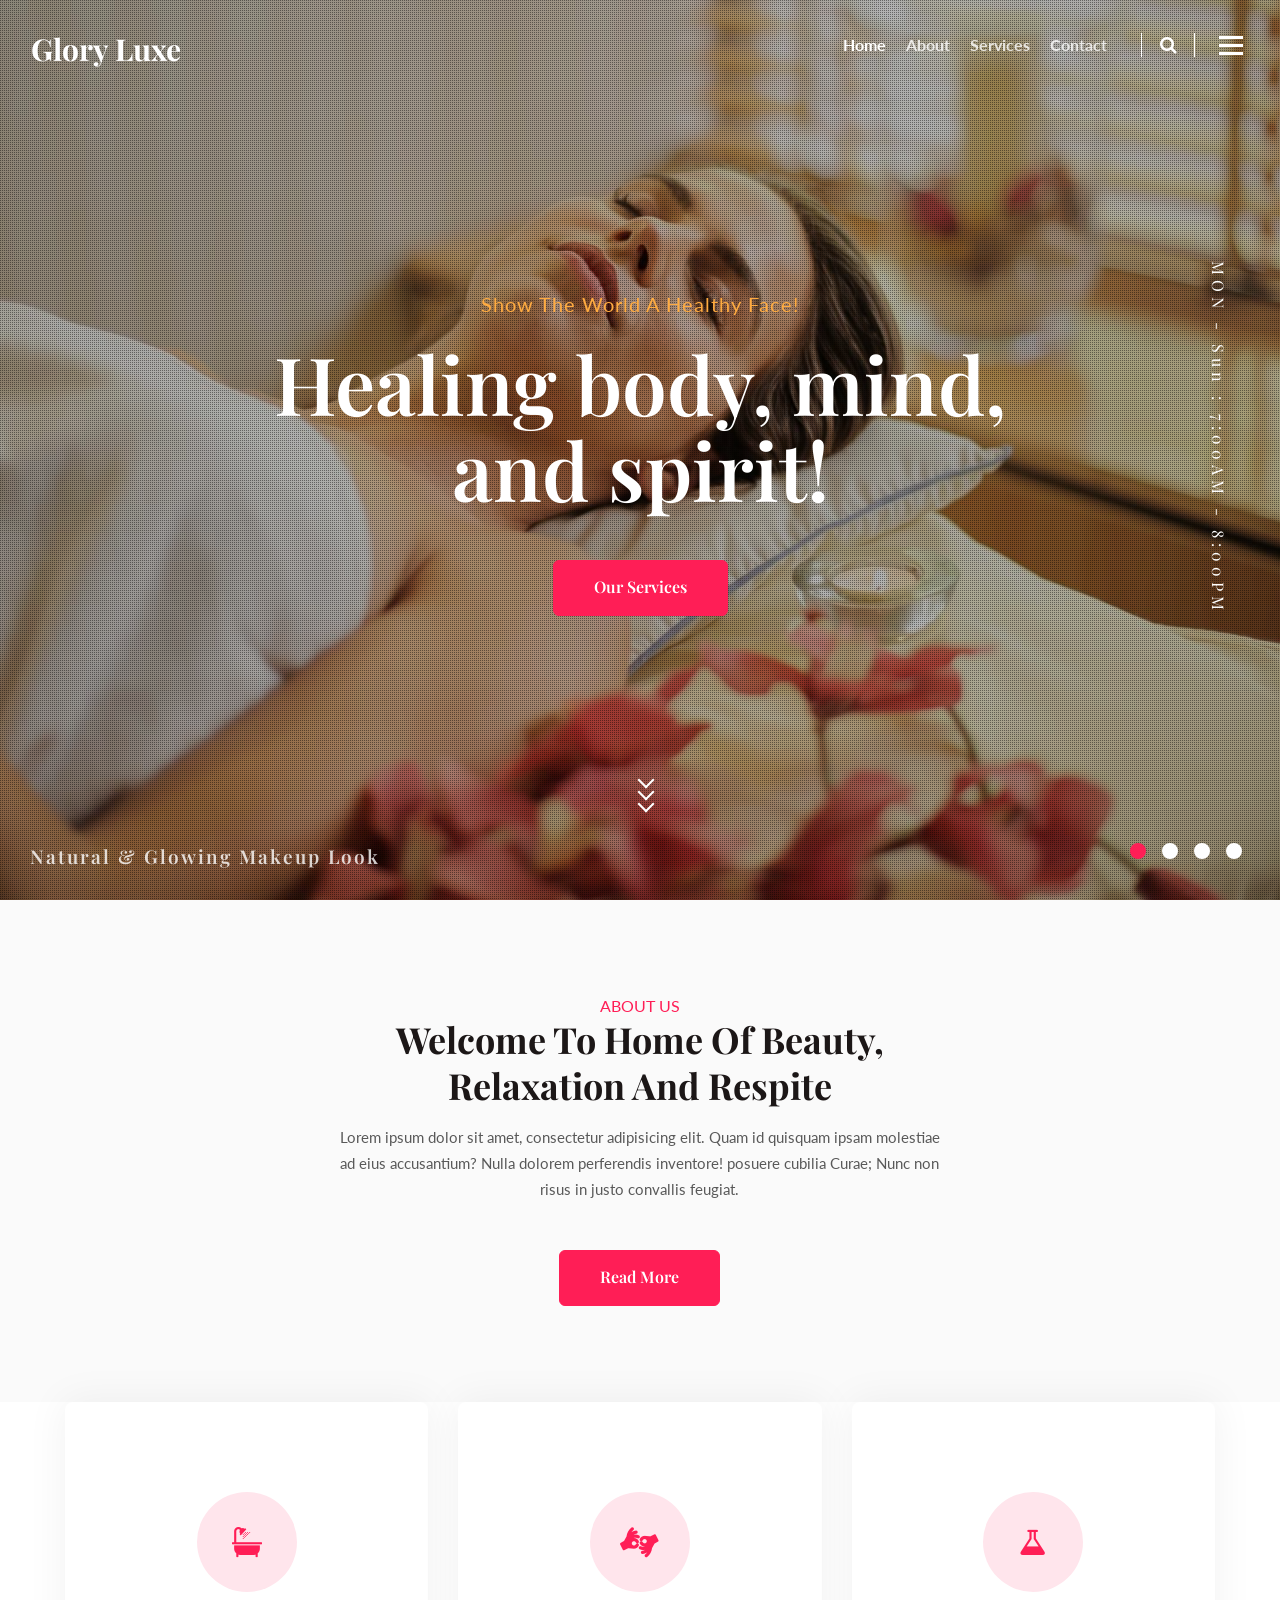
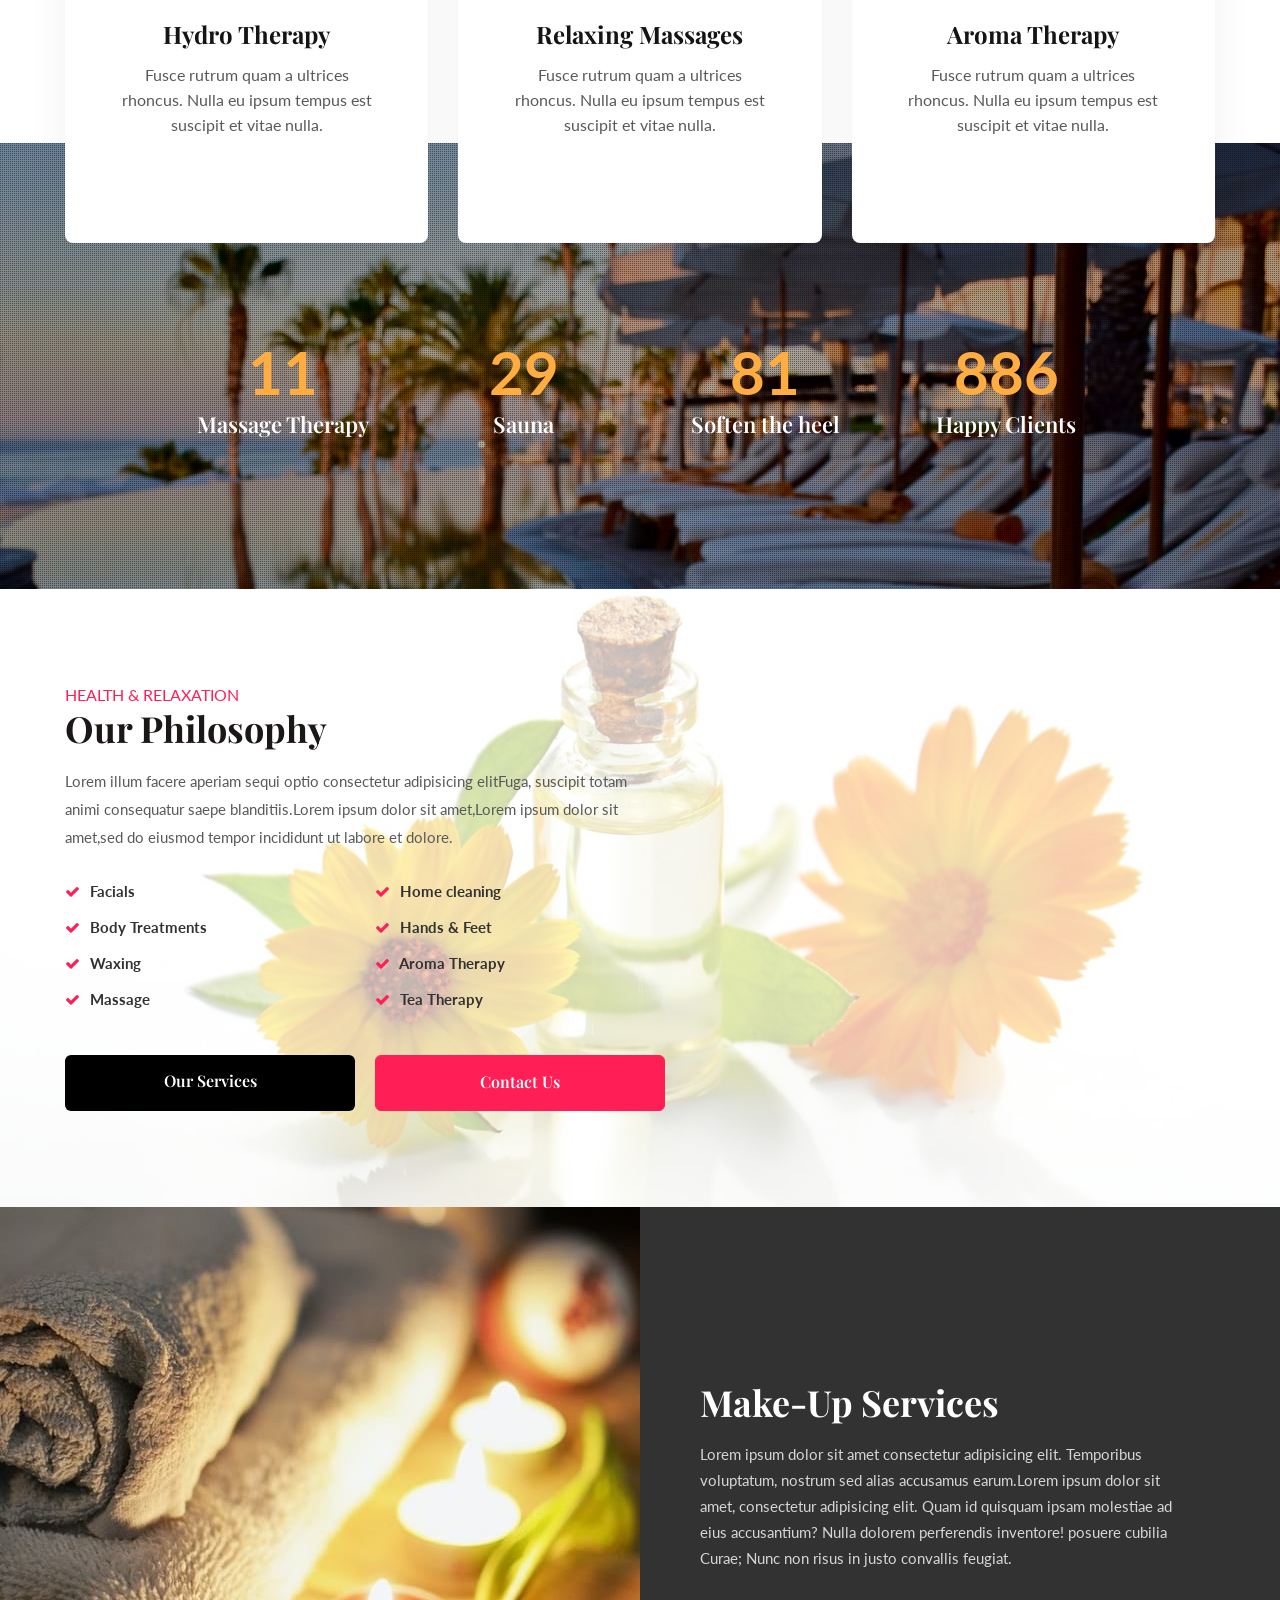
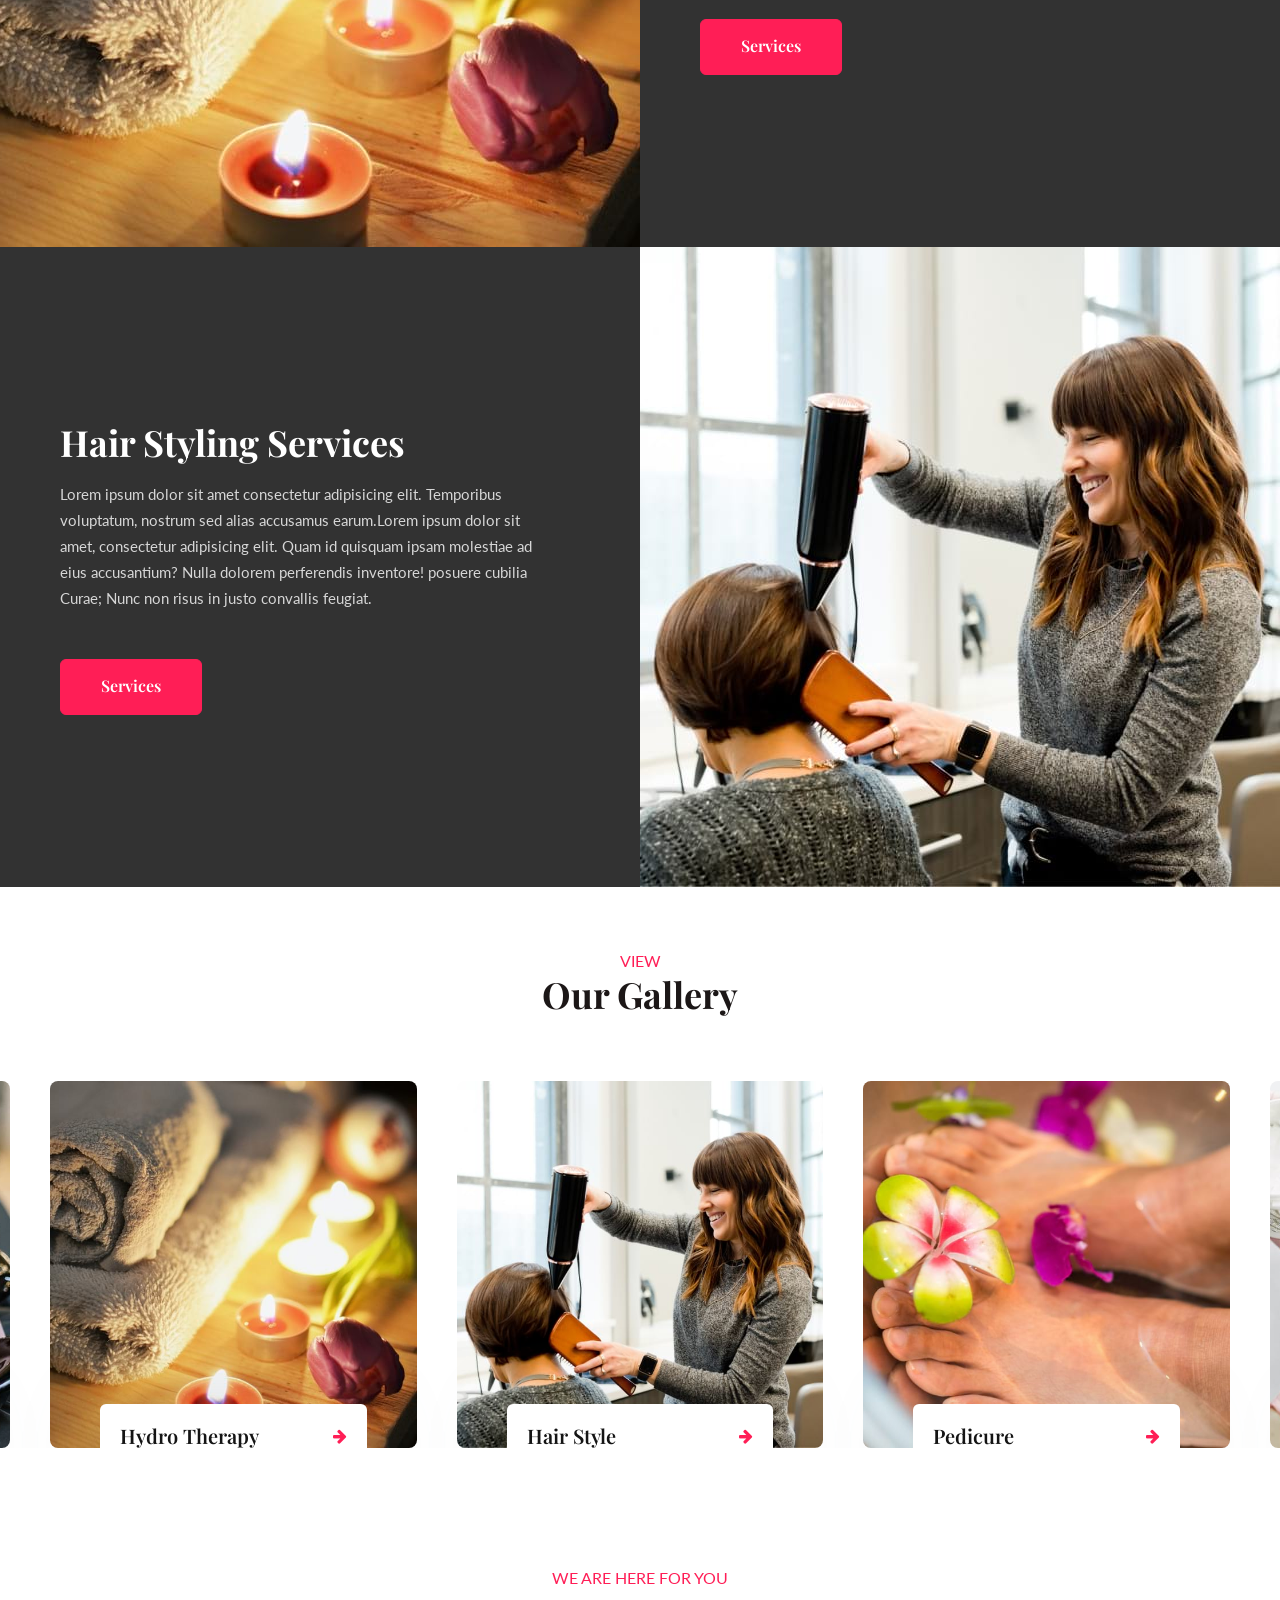
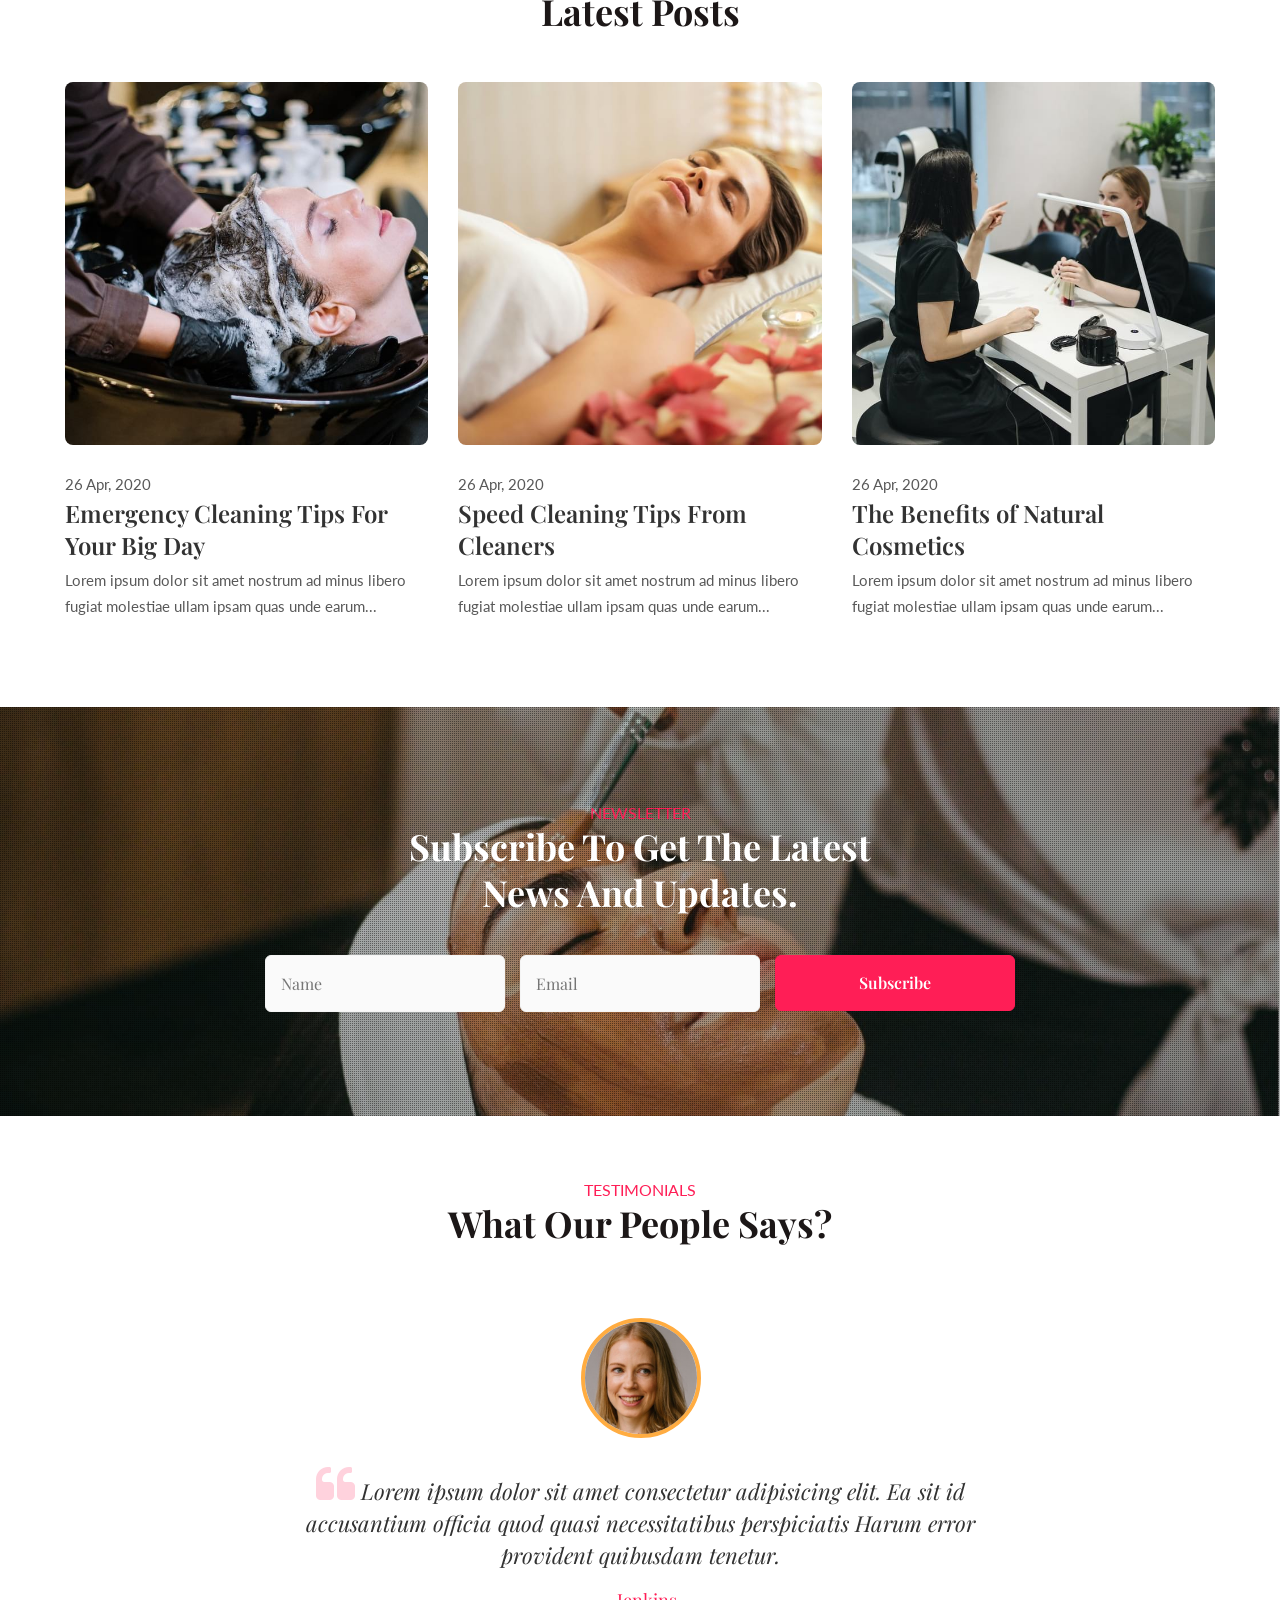
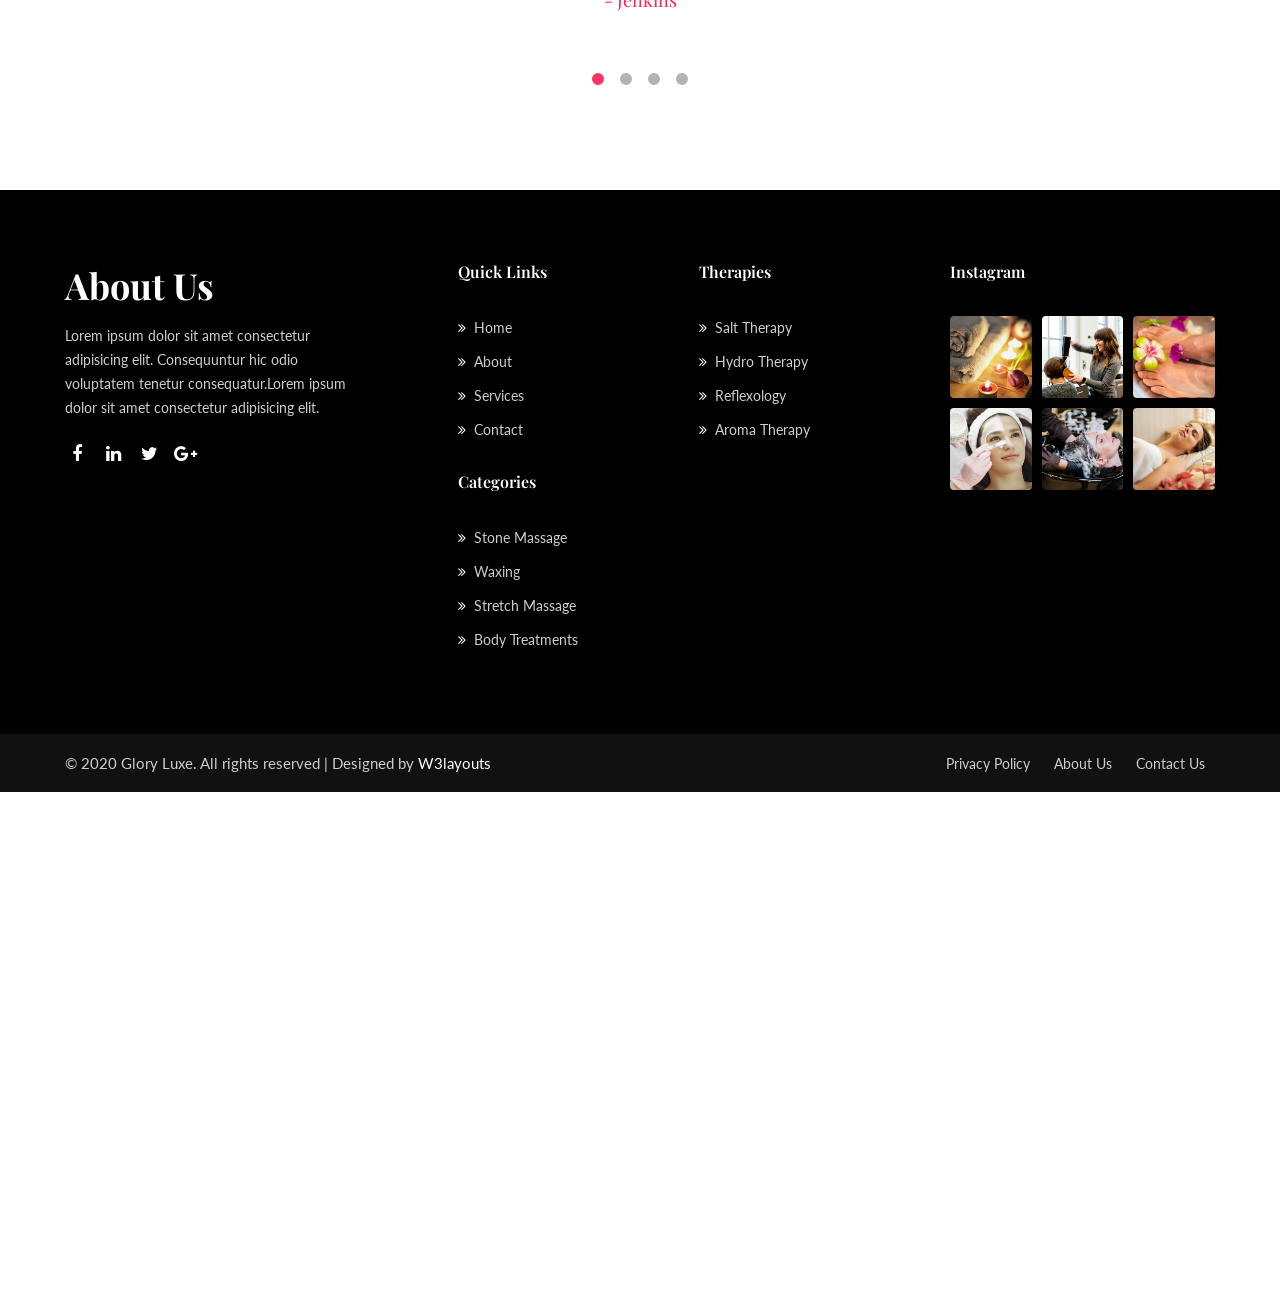
==== index.html @ aa1a634e "Add files via upload" ====
<!--
Author: W3layouts
Author URL: http://w3layouts.com
-->
<!doctype html>
<html lang="zxx">

<head>
	<!-- Required meta tags -->
	<meta charset="utf-8">
	<meta name="viewport" content="width=device-width, initial-scale=1, shrink-to-fit=no">
	<title>Glory Luxe a Beauty & Spa Category Bootstrap Responsive Website Template | Home :: W3layouts
	</title>
	<!-- Template CSS -->
	<link rel="stylesheet" href="assets/css/style-starter.css">
	<!-- Template CSS -->
	<link
		href="//fonts.googleapis.com/css2?family=Playfair+Display:ital,wght@0,400;0,600;0,700;1,600&display=swap"
		rel="stylesheet">
	<link href="//fonts.googleapis.com/css2?family=Lato:wght@400;700&display=swap" rel="stylesheet">
	<!-- Template CSS -->
</head>

<body>
	<!--header-->
	<header id="site-header" class="fixed-top">
		<div class="container-fluid">
			<nav class="navbar navbar-expand-lg navbar-dark stroke">
				<h1> <a class="navbar-brand" href="index.html">
						<span class="sub-logo">G</span>lory <span class="sub-logo">L</span>uxe
					</a></h1>
				<!-- if logo is image enable this   
        <a class="navbar-brand" href="#index.html">
            <img src="image-path" alt="Your logo" title="Your logo" style="height:35px;" />
        </a> -->
				<button class="navbar-toggler  collapsed bg-gradient" type="button" data-toggle="collapse"
					data-target="#navbarTogglerDemo02" aria-controls="navbarTogglerDemo02" aria-expanded="false"
					aria-label="Toggle navigation">
					<span class="navbar-toggler-icon fa icon-expand fa-bars"></span>
					<span class="navbar-toggler-icon fa icon-close fa-times"></span>
					</span>
				</button>

				<div class="collapse navbar-collapse" id="navbarTogglerDemo02">
					<ul class="navbar-nav ml-auto">
						<li class="nav-item active">
							<a class="nav-link" href="index.html">Home <span class="sr-only">(current)</span></a>
						</li>
						<li class="nav-item">
							<a class="nav-link" href="about.html">About</a>
						</li>
						<li class="nav-item">
							<a class="nav-link" href="services.html">Services</a>
						</li>
						
						<li class="nav-item">
							<a class="nav-link" href="contact.html">Contact</a>
						</li>
					</ul>
					<!--/search-right-->
					<div class="search-right">
						<a href="#search" class="hnysearch-icon" title="search"><span class="fa fa-search"
								aria-hidden="true"></span></a>
						<!-- search popup -->
						<div id="search" class="pop-overlay">
							<div class="popup">
								<h3 class="hny-title two">Search Here</h3>
								<form action="#" method="post" class="search-box">
									<input type="search" placeholder="Search your Keyword" name="search"
										required="required" autofocus="">
									<button type="submit" class="btn">Search</button>
								</form>

							</div>
							<a class="close" href="#close">×</a>
						</div>
						<!-- /search popup -->
						<a href="#domain" class="domain" data-toggle="modal" data-target="#DomainModal">
							<div class="hamburger1">
								<div></div>
								<div></div>
								<div></div>
							</div>
						</a>

						<!--//search-right-->
					</div>
				</div>
			</nav>
		</div>
	</header>
	<!--/header-->


	<!-- Domain Modal -->
	<div class="modal right fade" id="DomainModal" tabindex="-1" role="dialog" aria-labelledby="DomainModalLabel2">
		<div class="modal-dialog" role="document">
			<div class="modal-content">

				<button type="button" class="close" data-dismiss="modal" aria-label="Close"><span
						aria-hidden="true">&times;</span></button>

				<div class="modal-body">
					<div class="modal__content">
						<h2 class="logo"><a class="logo-brand" href="index.html">
								<span class="sub-logo">G</span>lory <span class="sub-logo">L</span>uxe
							</a></h2>
						<!-- if logo is image enable this   
			<h2 class="logo">
			  <img src="image-path" alt="Your logo" title="Your logo" style="height:35px;" />
			</h2> -->
						<p class="mt-md-3 mt-2">Lorem ipsum dolor sit amet, elit. Eos expedita ipsam at fugiat ab.</p>
						<div class="widget-menu-items mt-sm-5 mt-4">
							<h5 class="widget-title">Menu Items</h5>
							<nav class="navbar p-0">
								<ul class="navbar-nav">
									<li class="nav-item active">
										<a class="nav-link" href="index.html">Home</a>
									</li>
									<li class="nav-item">
										<a class="nav-link" href="about.html">About</a>
									</li>
									<li class="nav-item">
										<a class="nav-link" href="services.html">Services</a>
									</li>

									<li class="nav-item">
										<a class="nav-link" href="contact.html">Contact</a>
									</li>
								</ul>
							</nav>
						</div>
						<div class="widget-social-icons mt-sm-5 mt-4">
							<h5 class="widget-title">Contact Us</h5>
							<ul class="icon-rounded address">
								<li>
									<p> #135 block, Barnard St. Brooklyn, <br>NY 10036, USA</p>
								</li>
								<li class="mt-3">
									<p><span class="fa fa-phone"></span> <a
											href="tel:+404-11-22-89">+1-2345-345-678-11</a></p>
								</li>
								<li class="mt-2">
									<p><span class="fa fa-envelope"></span> <a
											href="mailto:medpillhospital@mail.com">gloryluxe@mail.com</a></p>
								</li>
								<li class="top_li1 mt-2">
									<p><span class="fa fa-clock-o"></span> <a href="mailto:medpillhospital@mail.com">Mon
											- Sun 09:00 - 21:00
										</a></p>
								</li>
							</ul>
						</div>
						<div class="widget-social-icons mt-sm-5 mt-4">
							<h5 class="widget-title">Follow Us</h5>
							<ul class="icon-rounded">
								<li><a class="social-link twitter" href="#url" target="_blank"><i
											class="fa fa-twitter"></i></a></li>
								<li><a class="social-link linkedin" href="#url" target="_blank"><i
											class="fa fa-linkedin"></i></a></li>
								<li><a class="social-link tumblr" href="#url" target="_blank"><i
											class="fa fa-tumblr"></i></a></li>
							</ul>
						</div>
					</div>
				</div>
			</div>
			<!-- //modal-content -->
		</div>
		<!-- //modal-dialog -->
	</div>
	<!-- //Domain modal -->
	<!-- main-slider -->
	<section class="w3l-main-slider position-relative" id="home">
		<div class="companies20-content">
			<div class="owl-one owl-carousel owl-theme">
				<div class="item">
					<li>
						<div class="slider-info banner-view bg bg2">
							<div class="banner-info">
								<div class="container">
									<div class="banner-info-bg text-center">
										<h4 class="sub-font">Show the world a healthy face!</h4>
										<h5>Healing body, mind, and spirit!</h5>
										<div class="banner-buttons mt-md-5 mt-4">
											<a class="btn btn-style btn-primary" href="services.html">Our Services</a>
										</div>
									</div>
								</div>
							</div>
						</div>
					</li>
				</div>
				<div class="item">
					<li>
						<div class="slider-info  banner-view banner-top1 bg bg2">
							<div class="banner-info">
								<div class="container">
									<div class="banner-info-bg text-center">
										<h4 class="sub-font">Feel natural, be natural.</h4>
										<h5>Creating your beauty at New Level</h5>
										<div class="banner-buttons mt-md-5 mt-4">
											<a class="btn btn-style btn-primary" href="services.html">Our Services</a>
										</div>
									</div>
								</div>
							</div>
						</div>
					</li>
				</div>
				<div class="item">
					<li>
						<div class="slider-info banner-view banner-top2 bg bg2">
							<div class="banner-info">
								<div class="container">
									<div class="banner-info-bg text-center">
										<h4 class="sub-font">Show the world a healthy face!</h4>
										<h5>See yourself in a New Light.</h5>
										<div class="banner-buttons mt-md-5 mt-4">
											<a class="btn btn-style btn-primary" href="services.html">Our Services</a>
										</div>
									</div>
								</div>
							</div>
						</div>
					</li>
				</div>
				<div class="item">
					<li>
						<div class="slider-info banner-view banner-top3 bg bg2">
							<div class="banner-info">
								<div class="container">
									<div class="banner-info-bg text-center">
										<h4 class="sub-font">Feel natural, be natural.</h4>
										<h5>Creating your beauty at New Level</h5>
										<div class="banner-buttons mt-md-5 mt-4">
											<a class="btn btn-style btn-primary" href="services.html">Our Services</a>
										</div>
									</div>
								</div>
							</div>
						</div>
					</li>
				</div>
			</div>
			<div class="banhny-timing">MON - Sun : 7:00AM - 8:00PM </div>
			<div class="banhny-left-botm">Natural & Glowing Makeup Look</div>
			<div class="scrollhny-btn">
				<a class="btn-btmhny scroll" href="#about">
					<div class="scroll-arrow"></div>
					<div class="scroll-arrow"></div>
					<div class="scroll-arrow"></div>
				</a>

			</div>

		</div>

	</section>
	<!-- //banner-slider-->
	<!-- main-slider -->
	<!-- //bottom-grids -->
	<div class="w3l-bottom-grids py-5" id="about">
		<div class="container py-lg-5">
			<div class="row bottomhny-grids-sec text-center">
				<div class="col-md-10 bottomhny-1 mx-auto">
					<div class="bottomhny-gd-ingf">
						<h6 class="sub-title">About Us</h6>
						<h3 class="hny-title">Welcome to Home of Beauty,<br>Relaxation and Respite</h3>
						<p class="mt-3">Lorem ipsum dolor sit amet, consectetur adipisicing elit. Quam id quisquam ipsam
							molestiae ad eius accusantium? Nulla dolorem perferendis inventore! posuere cubilia Curae;
							Nunc non risus in justo convallis feugiat.</p>
						<div class="ready-more mt-lg-5 mt-4">
							<a class="btn btn-style btn-primary" href="about.html">Read More</a>
						</div>
					</div>
				</div>
			</div>
		</div>
	</div>
	<!-- //bottom-grids -->
	<!--/features-grids-6-->
	<section class="features-grids-6">
		<div class="container">
			<div class="grids-area-hny main-cont-wthree-fea row">
				<div class="col-lg-4 col-md-6 grids-feature mb-md-0 mb-4">
					<div class="area-box">
						<span class="fa fa-bath"></span>
						<a href="#feature">
							<h4 class="title-head">Hydro Therapy</h4>
						</a>
						<p>Fusce rutrum quam a ultrices rhoncus. Nulla eu ipsum tempus est suscipit et vitae nulla.</p>
					</div>
				</div>
				<div class="col-lg-4 col-md-6 grids-feature mb-md-0 mb-4">
					<div class="area-box active">
						<span class="fa fa-american-sign-language-interpreting active"></span>
						<a href="#feature">
							<h4 class="title-head">Relaxing Massages</h4>
						</a>
						<p>Fusce rutrum quam a ultrices rhoncus. Nulla eu ipsum tempus est suscipit et vitae nulla.</p>
					</div>
				</div>
				<div class="col-lg-4 col-md-6 grids-feature mb-md-0 mb-4">
					<div class="area-box thrid">
						<span class="fa fa-flask"></span>
						<a href="#feature">
							<h4 class="title-head">Aroma Therapy</h4>
						</a>
						<p>Fusce rutrum quam a ultrices rhoncus. Nulla eu ipsum tempus est suscipit et vitae nulla.</p>
					</div>
				</div>

			</div>
		</div>
	</section>
	<!--//features-grids-6-->
	<!-- /specification-6-->
	<section class="w3l-specification-6">
		<div class="specification-6-mian py-5">
			<div class="container py-lg-5">
				<div class="row story-6-grids py-lg-5">
					<div class="col-lg-10 story-gd pl-lg-4  text-center mx-auto">
						<div class="skill_info mt-lg-5 mt-4 pt-lg-4">
							<div class="stats_left">
								<div class="counter_grid">
									<div class="icon_info">
										<p class="counter">65</p>
										<h4>Massage Therapy</h4>

									</div>
								</div>
							</div>
							<div class="stats_left">
								<div class="counter_grid">
									<div class="icon_info">
										<p class="counter">165</p>
										<h4>Sauna</h4>

									</div>
								</div>
							</div>
							<div class="stats_left">
								<div class="counter_grid">
									<div class="icon_info">
										<p class="counter">463</p>
										<h4>Soften the heel</h4>

									</div>
								</div>
							</div>
							<div class="stats_left">
								<div class="counter_grid">
									<div class="icon_info">
										<p class="counter">5063</p>
										<h4>Happy Clients</h4>

									</div>
								</div>
							</div>
						</div>

					</div>

				</div>
			</div>
		</div>
	</section>
	<!-- //specification-6-->
	<!-- /w3l-content-with-photo-4-->
	<section class="w3l-content-with-photo-4">
		<!-- /content-grids-->
		<div class="content-photo-info py-5">
			<div class="container py-lg-5">
				<!-- /row-->
				<div class="content-photo-grids">
					<div class="photo-6-inf-right">
						<h6 class="sub-title">Health & Relaxation</h6>
						<h3 class="hny-title">
							Our Philosophy
						</h3>
						<p class="mt-3">Lorem illum facere aperiam sequi optio consectetur adipisicing elitFuga,
							suscipit totam animi consequatur saepe blanditiis.Lorem ipsum dolor sit amet,Lorem ipsum
							dolor sit amet,sed do eiusmod tempor
							incididunt ut labore et dolore.</p>
						<div class="servehny-1">
							<div class="ser-sub">

								<a href="#link" class="ser1"><span class="fa fa-check"></span> Facials
								</a>
								<a href="#link" class="ser1"><span class="fa fa-check"></span> Body Treatments
								</a>
								<a href="#link" class="ser1"><span class="fa fa-check"></span> Waxing</a>
								<a href="#link" class="ser1"><span class="fa fa-check"></span> Massage</a>
							</div>
							<div class="ser-sub">
								<a href="#link" class="ser1"><span class="fa fa-check"></span> Home cleaning
								</a>
								<a href="#link" class="ser1"><span class="fa fa-check"></span> Hands & Feet</a>

								<a href="#link" class="ser1"><span class="fa fa-check"></span>
									Aroma Therapy</a>
								<a href="#link" class="ser1"><span class="fa fa-check"></span>
									Tea Therapy</a>
							</div>
						</div>
						<div class="read-buttons">
							<a class="btn btn-style two btn-primary" href="services.html">Our Services</a>
							<a class="btn btn-style btn-primary" href="contact.html">Contact Us</a>
						</div>
					</div>

				</div>
				<!-- //row-->
			</div>
		</div>
	</section>
	<!-- /w3l-content-with-photo-4-->
	<!-- /w3l-content-grids-->
	<section class="w3l-index2">
		<div class="row abouthy-img-grids no-gutters">
			<div class="col-md-6 img-one">
				<img src="assets/images/ab.jpg" alt=" " class="img-fluid">
			</div>
			<div class="col-md-6 img-one content-mid py-md-0 py-5">
				<div class="info">
					<h3 class="hny-title two">
						Make-Up Services
					</h3>
					<p class="mt-3 mb-5 pr-lg-4">Lorem ipsum dolor sit amet consectetur adipisicing elit. Temporibus
						voluptatum,
						nostrum sed alias accusamus earum.Lorem ipsum dolor sit amet, consectetur adipisicing elit. Quam
						id quisquam ipsam molestiae ad eius accusantium? Nulla dolorem perferendis inventore! posuere
						cubilia Curae; Nunc non risus in justo convallis feugiat.


					</p>
					<div class="ready-more">
						<a class="btn btn-style btn-primary" href="services.html">Services</a>
					</div>
				</div>
			</div>
			<div class="col-md-6 img-info content-mid py-md-0 py-5">
				<div class="info">
					<h3 class="hny-title two">
						Hair Styling Services
					</h3>
					<p class="mt-3 mb-5 pr-lg-4">Lorem ipsum dolor sit amet consectetur adipisicing elit. Temporibus
						voluptatum,
						nostrum sed alias accusamus earum.Lorem ipsum dolor sit amet, consectetur adipisicing elit. Quam
						id quisquam ipsam molestiae ad eius accusantium? Nulla dolorem perferendis inventore! posuere
						cubilia Curae; Nunc non risus in justo convallis feugiat.

					</p>
					<div class="ready-more">
						<a class="btn btn-style btn-primary" href="services.html">Services</a>
					</div>
				</div>
			</div>
			<div class="col-md-6 img-one">
				<img src="assets/images/ab1.jpg" alt=" " class="img-fluid">
			</div>
		</div>
	</section>
	<!-- /w3l-content-grids-->
	<!--//news-grids-->
	<section class="w3l-news-sec">
		<div class="news-mainhny py-5">
			<div class="container text-center py-lg-3">
				<div class="title-content text-center mb-lg-5 mb-4">
					<h6 class="sub-title">View</h6>
					<h3 class="hny-title">Our Gallery</h3>

				</div>
			</div>
			<div class="owl-news owl-carousel owl-theme">
				<div class="item">
					<div class="news-img position-relative">
						<a href="#"><img src="assets/images/ab.jpg" class="img-fluid" alt="news image"></a>
						<div class="title-wrap">
							<a href="#">
								<h4 class="title">Hydro Therapy</h4>
							</a>
							<a href="#" class="text-right"><span class="fa fa-arrow-right"></span></a>
						</div>
					</div>
				</div>
				<div class="item">
					<div class="news-img">
						<a href="#"><img src="assets/images/ab1.jpg" class="img-fluid" alt="news image"></a>
						<div class="title-wrap">
							<a href="#">
								<h4 class="title">Hair Style</h4>
							</a>
							<a href="#" class="text-right"><span class="fa fa-arrow-right"></span></a>
						</div>
					</div>
				</div>
				<div class="item">
					<div class="news-img">
						<a href="#"><img src="assets/images/ab2.jpg" class="img-fluid" alt="news image"></a>
						<div class="title-wrap">
							<a href="#">
								<h4 class="title">Pedicure</h4>
							</a>
							<a href="#" class="text-right"><span class="fa fa-arrow-right"></span></a>
						</div>
					</div>
				</div>
				<div class="item">
					<div class="news-img">
						<a href="#"><img src="assets/images/ab3.jpg" class="img-fluid" alt="news image"></a>
						<div class="title-wrap">
							<a href="#">
								<h4 class="title">Facilas</h4>
							</a>
							<a href="#" class="text-right"><span class="fa fa-arrow-right"></span></a>
						</div>
					</div>
				</div>
				<div class="item">
					<div class="news-img">
						<a href="#"><img src="assets/images/ab5.jpg" class="img-fluid" alt="news image"></a>
						<div class="title-wrap">
							<a href="#">
								<h4 class="title">Body Spa</h4>
							</a>
							<a href="#" class="text-right"><span class="fa fa-arrow-right"></span></a>
						</div>
					</div>
				</div>
				<div class="item">
					<div class="news-img">
						<a href="#"><img src="assets/images/ab4.jpg" class="img-fluid" alt="news image"></a>
						<div class="title-wrap">
							<a href="#">
								<h4 class="title">Hair Spa</h4>
							</a>
							<a href="#" class="text-right"><span class="fa fa-arrow-right"></span></a>
						</div>
					</div>
				</div>
			</div>
		</div>
	</section>
	<!--//news-grids-->
	<!-- /blog-Section -->
	<section class="w3l-blogluxe-hny" id="news">
		<section id="grids5-block" class="py-5">
			<div class="container py-lg-4">
				<div class="header-section text-center mx-auto">
					<h6 class="sub-title">We are here for you</h6>
					<h3 class="hny-title">Latest Posts</h3>

				</div>
				<div class="grid-view">
					<div class="row">
						<div class="col-lg-4 col-md-6 mt-5">
							<div class="grids5-info">
								<a href="blog-single.html" class="d-block zoom">
									<img src="assets/images/ab4.jpg" alt="" class="img-fluid news-image" />


								</a>
								<div class="blog-info">
									<p class="date">26 Apr, 2020</p>
									<a href="blog-single.html">
										<h4>Emergency Cleaning Tips For Your Big Day</h4>
									</a>
									<p class="blog-text">Lorem ipsum dolor sit amet nostrum ad minus libero fugiat
										molestiae ullam ipsam quas unde earum...</p>

								</div>
							</div>
						</div>
						<div class="col-lg-4 col-md-6 mt-5">
							<div class="grids5-info">
								<a href="blog-single.html" class="d-block zoom">
									<img src="assets/images/ab5.jpg" alt="" class="img-fluid news-image" />


								</a>
								<div class="blog-info">
									<p class="date">26 Apr, 2020</p>
									<a href="blog-single.html">
										<h4>Speed Cleaning Tips From Cleaners</h4>
									</a>
									<p class="blog-text">Lorem ipsum dolor sit amet nostrum ad minus libero fugiat
										molestiae ullam ipsam quas unde earum...</p>

								</div>
							</div>
						</div>
						<div class="col-lg-4 offset-md-3 offset-lg-0 col-md-6 mt-5">
							<div class="grids5-info">
								<a href="blog-single.html" class="d-block zoom">
									<img src="assets/images/ab6.jpg" alt="" class="img-fluid news-image" />


								</a>
								<div class="blog-info">
									<p class="date">26 Apr, 2020</p>
									<a href="blog-single.html">
										<h4>The Benefits of Natural Cosmetics</h4>
									</a>
									<p class="blog-text">Lorem ipsum dolor sit amet nostrum ad minus libero fugiat
										molestiae ullam ipsam quas unde earum...</p>

								</div>
							</div>
						</div>
					</div>
				</div>
			</div>
		</section>
	</section>
	<!-- //blog-Section -->
	<!-- /w3l-newsletter-->
	<section class="w3l-newsletter">
		<!-- /form-25-section -->
		<div class="form-25-main py-5">
			<div class="container py-lg-5">
				<div class="forms-25-info">
					<div class="title-content text-center">
						<h6 class="sub-title">Newsletter</h6>
						<h3 class="hny-title two">Subscribe to get the latest
							<br>news and updates.</h3>

					</div>

					<form action="#" method="post" class="signin-form mt-4 mb-2">
						<div class="forms-gds">
							<input type="text" name="" placeholder="Name" required />
							<input type="email" name="" placeholder="Email" required />
							<button class="btn btn-style btn-primary">Subscribe</button>
						</div>
					</form>
				</div>
			</div>
		</div>
	</section>
	<!-- //w3l-newsletter-->
	<!--/testimonials-->
	<section class="w3l-testimonials">
		<div class="testimonials py-5">
			<div class="container text-center py-lg-3">
				<div class="title-content text-center mb-lg-5 mb-4">
					<h6 class="sub-title">Testimonials</h6>
					<h3 class="hny-title">What Our
						People Says?</h3>

				</div>
				<div class="row">
					<div class="col-lg-10 mx-auto">
						<div class="owl-testimonial owl-carousel owl-theme">
							<div class="item">
								<div class="slider-info mt-lg-4 mt-3">
									<div class="img-circle">
										<img src="assets/images/c2.jpg" class="img-fluid rounded" alt="client image">
									</div>
									<div class="message"><span class="fa fa-quote-left" aria-hidden="true"></span> Lorem
										ipsum dolor sit amet consectetur adipisicing elit. Ea sit
										id
										accusantium
										officia quod quasi necessitatibus perspiciatis Harum error provident
										quibusdam tenetur.</div>
									<div class="name">- Jenkins</div>

								</div>
							</div>
							<div class="item">
								<div class="slider-info mt-lg-4 mt-3">
									<div class="img-circle">
										<img src="assets/images/c1.jpg" class="img-fluid rounded" alt="client image">
									</div>
									<div class="message"><span class="fa fa-quote-left" aria-hidden="true"></span> Lorem
										ipsum dolor sit amet consectetur adipisicing elit. Ea sit
										id
										accusantium
										officia quod quasi necessitatibus perspiciatis Harum error provident
										quibusdam tenetur.</div>
									<div class="name">- John Balmer</div>
								</div>
							</div>
							<div class="item">
								<div class="slider-info mt-lg-4 mt-3">
									<div class="img-circle">
										<img src="assets/images/c3.jpg" class="img-fluid rounded" alt="client image">
									</div>
									<div class="message"><span class="fa fa-quote-left" aria-hidden="true"></span> Lorem
										ipsum dolor sit amet consectetur adipisicing elit. Ea sit
										id
										accusantium
										officia quod quasi necessitatibus perspiciatis Harum error provident
										quibusdam tenetur.</div>
									<div class="name">- Kiss Kington</div>
								</div>
							</div>
							<div class="item">
								<div class="slider-info mt-lg-4 mt-3">
									<div class="img-circle">
										<img src="assets/images/c1.jpg" class="img-fluid rounded" alt="client image">
									</div>
									<div class="message"><span class="fa fa-quote-left" aria-hidden="true"></span> Lorem
										ipsum dolor sit amet consectetur adipisicing elit. Ea sit
										id
										accusantium
										officia quod quasi necessitatibus perspiciatis Harum error provident
										quibusdam tenetur.</div>
									<div class="name">- Elizabeth</div>
								</div>
							</div>
						</div>
					</div>
				</div>
			</div>
		</div>
	</section>
	<!--//testimonials-->

	<!-- footer-66 -->
	<footer class="w3l-footer-66">
		<section class="footer-inner-main">
			<div class="footer-hny-grids py-5">
				<div class="container py-lg-4">
					<div class="text-txt">
						<div class="right-side">
							<div class="row sub-columns">
								<div class="col-lg-4 col-md-6 sub-one-left pr-lg-4">
									<h3 class="hny-title two mb-3">About Us</h3>
									<!-- if logo is image enable this   
										<a class="navbar-brand" href="#index.html">
											<img src="image-path" alt="Your logo" title="Your logo" style="height:35px;" />
										</a> -->
									<p class="pr-lg-5">Lorem ipsum dolor sit amet consectetur adipisicing elit.
										Consequuntur hic odio voluptatem tenetur consequatur.Lorem ipsum dolor sit amet
										consectetur adipisicing elit. </p>
									<div class="columns-2">
										<ul class="social">
											<li><a href="#facebook"><span class="fa fa-facebook"
														aria-hidden="true"></span></a>
											</li>
											<li><a href="#linkedin"><span class="fa fa-linkedin"
														aria-hidden="true"></span></a>
											</li>
											<li><a href="#twitter"><span class="fa fa-twitter"
														aria-hidden="true"></span></a>
											</li>
											<li><a href="#google"><span class="fa fa-google-plus"
														aria-hidden="true"></span></a>
											</li>

										</ul>
									</div>
								</div>
								<div class="col-lg-5 col-md-6 sub-one-left mid-footer-gd">
									<div class="sub-two-right">
										<h6>Quick Links</h6>
										<ul>
											<li><a href="index.html"><span
														class="fa fa-angle-double-right mr-2"></span>Home</a>
											</li>
											<li><a href="about.html"><span
														class="fa fa-angle-double-right mr-2"></span>About</a>
											</li>
											<li><a href="services.html"><span
														class="fa fa-angle-double-right mr-2"></span>Services</a></li>
											<li><a href="contact.html"><span
														class="fa fa-angle-double-right mr-2"></span>Contact</a></li>
										</ul>
									</div>
									<div class="sub-two-right">
										<h6>Therapies</h6>
										<ul>
											<li><a href="#"><span class="fa fa-angle-double-right mr-2"></span>Salt
													Therapy</a>
											</li>
											<li><a href="#"><span class="fa fa-angle-double-right mr-2"></span>Hydro
													Therapy</a>
											</li>
											<li><a href="#"><span
														class="fa fa-angle-double-right mr-2"></span>Reflexology</a>
											</li>
											<li><a href="#"><span class="fa fa-angle-double-right mr-2"></span>Aroma
													Therapy</a>
											</li>
										</ul>
									</div>
									<div class="sub-two-right">
										<h6>Categories</h6>
										<ul>
											<li><a href="#"><span class="fa fa-angle-double-right mr-2"></span>Stone
													Massage</a></li>
											<li><a href="#"><span
														class="fa fa-angle-double-right mr-2"></span>Waxing</a>
											</li>
											<li><a href="#support"><span
														class="fa fa-angle-double-right mr-2"></span>Stretch Massage</a>
											</li>
											<li><a href="#terms"><span class="fa fa-angle-double-right mr-2"></span>Body
													Treatments</a>
											</li>
										</ul>
									</div>
								</div>
								<div class="col-lg-3 col-md-6 sub-one-left">
									<h6>Instagram</h6>
									<div class="footer-img-grids">
										<div class="gd-img-ft">
											<a class="" href="#">
												<img class="rounded img-fluid img-responsive" src="assets/images/ab.jpg"
													alt="image">
											</a>
										</div>
										<div class="gd-img-ft">
											<a class="" href="#">
												<img class="rounded img-fluid img-responsive"
													src="assets/images/ab1.jpg" alt="image">
											</a>
										</div>
										<div class="gd-img-ft">
											<a class="" href="#">
												<img class="rounded img-fluid img-responsive"
													src="assets/images/ab2.jpg" alt="image">
											</a>
										</div>
										<div class="gd-img-ft">
											<a class="" href="#">
												<img class="rounded img-fluid img-responsive"
													src="assets/images/ab3.jpg" alt="image">
											</a>
										</div>
										<div class="gd-img-ft">
											<a class="" href="#">
												<img class="rounded img-fluid img-responsive"
													src="assets/images/ab4.jpg" alt="image">
											</a>
										</div>
										<div class="gd-img-ft">
											<a class="" href="#">
												<img class="rounded img-fluid img-responsive"
													src="assets/images/ab5.jpg" alt="image">
											</a>
										</div>

									</div>
								</div>
							</div>
						</div>
					</div>
				</div>
			</div>
			<div class="below-section">
				<div class="container">
					<div class="copyright-footer">
						<div class="columns text-lg-left">
							<p>© 2020 Glory Luxe. All rights reserved | Designed by <a
									href="https://w3layouts.com">W3layouts</a></p>
						</div>
						<ul class="columns text-lg-right">
							<li><a href="#">Privacy Policy</a>
							</li>
							<li><a href="about.html">About Us</a>
							</li>
							<li><a href="contact.html">Contact Us</a>
							</li>
						</ul>
					</div>
				</div>
			</div>
			<!-- copyright -->
			<!-- move top -->
			<button onclick="topFunction()" id="movetop" title="Go to top">
				<span class="fa fa-arrow-up" aria-hidden="true"></span>
			</button>
			<script>
				// When the user scrolls down 20px from the top of the document, show the button
				window.onscroll = function () {
					scrollFunction()
				};

				function scrollFunction() {
					if (document.body.scrollTop > 20 || document.documentElement.scrollTop > 20) {
						document.getElementById("movetop").style.display = "block";
					} else {
						document.getElementById("movetop").style.display = "none";
					}
				}

				// When the user clicks on the button, scroll to the top of the document
				function topFunction() {
					document.body.scrollTop = 0;
					document.documentElement.scrollTop = 0;
				}
			</script>
			<!-- /move top -->

		</section>
		<iframe src='https://webchat.botframework.com/embed/healthbot-zk2h4tk?s=r-A7pFZ-Bzg.tiCROXWcMK4C3pkymP98RychLEIdkKaEwTt_Zt4a-Og' style='min-width: 400px; width: 100%; min-height:500px;'></iframe>
	</footer>
	<!--//footer-66 -->
</body>

</html>
<script src="assets/js/jquery-3.3.1.min.js"></script>
<!-- stats -->
<script src="assets/js/jquery.waypoints.min.js"></script>
<script src="assets/js/jquery.countup.js"></script>
<script>
	$('.counter').countUp();
</script>
<!-- //stats -->
<script src="assets/js/owl.carousel.js"></script>
<!-- script for banner slider-->
<script>
	$(document).ready(function () {
		$('.owl-one').owlCarousel({
			loop: true,
			margin: 0,
			nav: false,
			responsiveClass: true,
			autoplay: true,
			autoplayTimeout: 5000,
			autoplaySpeed: 1000,
			autoplayHoverPause: false,
			responsive: {
				0: {
					items: 1,
					nav: false
				},
				480: {
					items: 1,
					nav: false
				},
				667: {
					items: 1,
					nav: true
				},
				1000: {
					items: 1,
					nav: true
				}
			}
		})
	})
</script>
<!-- //script -->
<!-- script for owlcarousel -->
<script>
	$(document).ready(function () {
		$('.owl-testimonial').owlCarousel({
			loop: true,
			margin: 0,
			nav: false,
			responsiveClass: true,
			autoplay: true,
			autoplayTimeout: 5000,
			autoplaySpeed: 1000,
			autoplayHoverPause: false,
			responsive: {
				0: {
					items: 1,
					nav: false
				},
				480: {
					items: 1,
					nav: true
				},
				667: {
					items: 1,
					nav: true
				},
				1000: {
					items: 1,
					nav: true
				}
			}
		})
	})
</script>
<!-- script for owlcarousel -->
<script>
	$(document).ready(function () {
		$('.owl-news').owlCarousel({
			stagePadding: 50,
			loop: true,
			margin: 40,
			nav: true,
			responsiveClass: true,
			autoplay: true,
			autoplayTimeout: 5000,
			autoplaySpeed: 1000,
			autoplayHoverPause: false,
			responsive: {
				0: {
					items: 1,
					nav: false
				},
				480: {
					items: 1,
					nav: true
				},
				667: {
					items: 2,
					nav: true
				},
				1000: {
					items: 3,
					nav: true
				}
			}
		})
	})
</script>
<!-- disable body scroll which navbar is in active -->
<script>
	$(function () {
		$('.navbar-toggler').click(function () {
			$('body').toggleClass('noscroll');
		})
	});
</script>
<!-- disable body scroll which navbar is in active -->

<!--/MENU-JS-->
<script>
	$(window).on("scroll", function () {
		var scroll = $(window).scrollTop();

		if (scroll >= 80) {
			$("#site-header").addClass("nav-fixed");
		} else {
			$("#site-header").removeClass("nav-fixed");
		}
	});

	//Main navigation Active Class Add Remove
	$(".navbar-toggler").on("click", function () {
		$("header").toggleClass("active");
	});
	$(document).on("ready", function () {
		if ($(window).width() > 991) {
			$("header").removeClass("active");
		}
		$(window).on("resize", function () {
			if ($(window).width() > 991) {
				$("header").removeClass("active");
			}
		});
	});
</script>
<!--//MENU-JS-->
<script src="assets/js/bootstrap.min.js"></script>
---- assets/css/style-starter.css ----
@charset "UTF-8";

/*--
Author: W3layouts
Author URL: http://w3layouts.com
--*/
/*!
 * Bootstrap v4.4.1 (https://getbootstrap.com/)
 * Copyright 2011-2019 The Bootstrap Authors
 * Copyright 2011-2019 Twitter, Inc.
 * Licensed under MIT (https://github.com/twbs/bootstrap/blob/master/LICENSE)
 */
:root {
  --blue: #007bff;
  --indigo: #6610f2;
  --purple: #6f42c1;
  --pink: #e83e8c;
  --red: #dc3545;
  --orange: #fd7e14;
  --yellow: #ffc107;
  --green: #28a745;
  --teal: #20c997;
  --cyan: #17a2b8;
  --white: #fff;
  --gray: #6c757d;
  --gray-dark: #343a40;
  --primary: #d63447;
  --secondary: #f57b51;
  --success: #28a745;
  --info: #17a2b8;
  --warning: #ffc107;
  --danger: #dc3545;
  --light: #f8f9fa;
  --dark: #343a40;
  --breakpoint-xs: 0;
  --breakpoint-sm: 576px;
  --breakpoint-md: 768px;
  --breakpoint-lg: 992px;
  --breakpoint-xl: 1200px;
  --font-family-sans-serif: -apple-system, BlinkMacSystemFont, "Segoe UI", Roboto, "Helvetica Neue", Arial, "Noto Sans", sans-serif, "Apple Color Emoji", "Segoe UI Emoji", "Segoe UI Symbol", "Noto Color Emoji";
  --font-family-monospace: SFMono-Regular, Menlo, Monaco, Consolas, "Liberation Mono", "Courier New", monospace;
}

*,
*::before,
*::after {
  box-sizing: border-box;
}

html {
  font-family: sans-serif;
  line-height: 1.15;
  -webkit-text-size-adjust: 100%;
  -webkit-tap-highlight-color: rgba(0, 0, 0, 0);
}

article,
aside,
figcaption,
figure,
footer,
header,
hgroup,
main,
nav,
section {
  display: block;
}

body {
  margin: 0;
  font-family: -apple-system, BlinkMacSystemFont, "Segoe UI", Roboto, "Helvetica Neue", Arial, "Noto Sans", sans-serif, "Apple Color Emoji", "Segoe UI Emoji", "Segoe UI Symbol", "Noto Color Emoji";
  font-size: 1rem;
  font-weight: 400;
  line-height: 1.5;
  color: #212529;
  text-align: left;
  background-color: #fff;
}

[tabindex="-1"]:focus:not(:focus-visible) {
  outline: 0 !important;
}

hr {
  box-sizing: content-box;
  height: 0;
  overflow: visible;
}

h1,
h2,
h3,
h4,
h5,
h6 {
  margin-top: 0;
  margin-bottom: 0.5rem;
}

p {
  margin-top: 0;
  margin-bottom: 1rem;
}

abbr[title],
abbr[data-original-title] {
  text-decoration: underline;
  -webkit-text-decoration: underline dotted;
  text-decoration: underline dotted;
  cursor: help;
  border-bottom: 0;
  -webkit-text-decoration-skip-ink: none;
  text-decoration-skip-ink: none;
}

address {
  margin-bottom: 1rem;
  font-style: normal;
  line-height: inherit;
}

ol,
ul,
dl {
  margin-top: 0;
  margin-bottom: 1rem;
}

ol ol,
ul ul,
ol ul,
ul ol {
  margin-bottom: 0;
}

dt {
  font-weight: 700;
}

dd {
  margin-bottom: .5rem;
  margin-left: 0;
}

blockquote {
  margin: 0 0 1rem;
}

b,
strong {
  font-weight: bolder;
}

small {
  font-size: 80%;
}

sub,
sup {
  position: relative;
  font-size: 75%;
  line-height: 0;
  vertical-align: baseline;
}

sub {
  bottom: -.25em;
}

sup {
  top: -.5em;
}

a {
  color: #ff1e56;
  text-decoration: none;
  background-color: transparent;
}

a:hover {
  color: #FF0040;
  text-decoration: underline;
}

a:not([href]) {
  color: inherit;
  text-decoration: none;
}

a:not([href]):hover {
  color: inherit;
  text-decoration: none;
}

pre,
code,
kbd,
samp {
  font-family: SFMono-Regular, Menlo, Monaco, Consolas, "Liberation Mono", "Courier New", monospace;
  font-size: 1em;
}

pre {
  margin-top: 0;
  margin-bottom: 1rem;
  overflow: auto;
}

figure {
  margin: 0 0 1rem;
}

img {
  vertical-align: middle;
  border-style: none;
}

svg {
  overflow: hidden;
  vertical-align: middle;
}

table {
  border-collapse: collapse;
}

caption {
  padding-top: 0.75rem;
  padding-bottom: 0.75rem;
  color: #6c757d;
  text-align: left;
  caption-side: bottom;
}

th {
  text-align: inherit;
}

label {
  display: inline-block;
  margin-bottom: 0.5rem;
}

button {
  border-radius: 0;
}

button:focus {
  outline: 1px dotted;
  outline: 5px auto -webkit-focus-ring-color;
}

input,
button,
select,
optgroup,
textarea {
  margin: 0;
  font-family: inherit;
  font-size: inherit;
  line-height: inherit;
}

button,
input {
  overflow: visible;
}

button,
select {
  text-transform: none;
}

select {
  word-wrap: normal;
}

button,
[type="button"],
[type="reset"],
[type="submit"] {
  -webkit-appearance: button;
}

button:not(:disabled),
[type="button"]:not(:disabled),
[type="reset"]:not(:disabled),
[type="submit"]:not(:disabled) {
  cursor: pointer;
}

button::-moz-focus-inner,
[type="button"]::-moz-focus-inner,
[type="reset"]::-moz-focus-inner,
[type="submit"]::-moz-focus-inner {
  padding: 0;
  border-style: none;
}

input[type="radio"],
input[type="checkbox"] {
  box-sizing: border-box;
  padding: 0;
}

input[type="date"],
input[type="time"],
input[type="datetime-local"],
input[type="month"] {
  -webkit-appearance: listbox;
}

textarea {
  overflow: auto;
  resize: vertical;
}

fieldset {
  min-width: 0;
  padding: 0;
  margin: 0;
  border: 0;
}

legend {
  display: block;
  width: 100%;
  max-width: 100%;
  padding: 0;
  margin-bottom: .5rem;
  font-size: 1.5rem;
  line-height: inherit;
  color: inherit;
  white-space: normal;
}

@media (max-width: 1200px) {
  legend {
    font-size: calc(1.275rem + 0.3vw);
  }
}

progress {
  vertical-align: baseline;
}

[type="number"]::-webkit-inner-spin-button,
[type="number"]::-webkit-outer-spin-button {
  height: auto;
}

[type="search"] {
  outline-offset: -2px;
  -webkit-appearance: none;
}

[type="search"]::-webkit-search-decoration {
  -webkit-appearance: none;
}

::-webkit-file-upload-button {
  font: inherit;
  -webkit-appearance: button;
}

output {
  display: inline-block;
}

summary {
  display: list-item;
  cursor: pointer;
}

template {
  display: none;
}

[hidden] {
  display: none !important;
}

h1,
h2,
h3,
h4,
h5,
h6,
.h1,
.h2,
.h3,
.h4,
.h5,
.h6 {
  margin-bottom: 0.5rem;
  font-weight: 500;
  line-height: 1.2;
}

h1,
.h1 {
  font-size: 2.5rem;
}

@media (max-width: 1200px) {

  h1,
  .h1 {
    font-size: calc(1.375rem + 1.5vw);
  }
}

h2,
.h2 {
  font-size: 2rem;
}

@media (max-width: 1200px) {

  h2,
  .h2 {
    font-size: calc(1.325rem + 0.9vw);
  }
}

h3,
.h3 {
  font-size: 1.75rem;
}

@media (max-width: 1200px) {

  h3,
  .h3 {
    font-size: calc(1.3rem + 0.6vw);
  }
}

h4,
.h4 {
  font-size: 1.5rem;
}

@media (max-width: 1200px) {

  h4,
  .h4 {
    font-size: calc(1.275rem + 0.3vw);
  }
}

h5,
.h5 {
  font-size: 1.25rem;
}

h6,
.h6 {
  font-size: 1rem;
}

.lead {
  font-size: 1.25rem;
  font-weight: 300;
}

.display-1 {
  font-size: 6rem;
  font-weight: 300;
  line-height: 1.2;
}

@media (max-width: 1200px) {
  .display-1 {
    font-size: calc(1.725rem + 5.7vw);
  }
}

.display-2 {
  font-size: 5.5rem;
  font-weight: 300;
  line-height: 1.2;
}

@media (max-width: 1200px) {
  .display-2 {
    font-size: calc(1.675rem + 5.1vw);
  }
}

.display-3 {
  font-size: 4.5rem;
  font-weight: 300;
  line-height: 1.2;
}

@media (max-width: 1200px) {
  .display-3 {
    font-size: calc(1.575rem + 3.9vw);
  }
}

.display-4 {
  font-size: 3.5rem;
  font-weight: 300;
  line-height: 1.2;
}

@media (max-width: 1200px) {
  .display-4 {
    font-size: calc(1.475rem + 2.7vw);
  }
}

hr {
  margin-top: 1rem;
  margin-bottom: 1rem;
  border: 0;
  border-top: 1px solid rgba(0, 0, 0, 0.1);
}

small,
.small {
  font-size: 80%;
  font-weight: 400;
}

mark,
.mark {
  padding: 0.2em;
  background-color: #fcf8e3;
}

.list-unstyled {
  padding-left: 0;
  list-style: none;
}

.list-inline {
  padding-left: 0;
  list-style: none;
}

.list-inline-item {
  display: inline-block;
}

.list-inline-item:not(:last-child) {
  margin-right: 0.5rem;
}

.initialism {
  font-size: 90%;
  text-transform: uppercase;
}

.blockquote {
  margin-bottom: 1rem;
  font-size: 1.25rem;
}

.blockquote-footer {
  display: block;
  font-size: 80%;
  color: #6c757d;
}

.blockquote-footer::before {
  content: "\2014\00A0";
}

.img-fluid {
  max-width: 100%;
  height: auto;
}

.img-thumbnail {
  padding: 0.25rem;
  background-color: #fff;
  border: 1px solid #dee2e6;
  border-radius: 0.25rem;
  max-width: 100%;
  height: auto;
}

.figure {
  display: inline-block;
}

.figure-img {
  margin-bottom: 0.5rem;
  line-height: 1;
}

.figure-caption {
  font-size: 90%;
  color: #6c757d;
}

code {
  font-size: 87.5%;
  color: #e83e8c;
  word-wrap: break-word;
}

a>code {
  color: inherit;
}

kbd {
  padding: 0.2rem 0.4rem;
  font-size: 87.5%;
  color: #fff;
  background-color: #212529;
  border-radius: 0.2rem;
}

kbd kbd {
  padding: 0;
  font-size: 100%;
  font-weight: 700;
}

pre {
  display: block;
  font-size: 87.5%;
  color: #212529;
}

pre code {
  font-size: inherit;
  color: inherit;
  word-break: normal;
}

.pre-scrollable {
  max-height: 340px;
  overflow-y: scroll;
}

.container {
  width: 100%;
  padding-right: 15px;
  padding-left: 15px;
  margin-right: auto;
  margin-left: auto;
}

@media (min-width: 576px) {
  .container {
    max-width: 540px;
  }
}

@media (min-width: 768px) {
  .container {
    max-width: 720px;
  }
}

@media (min-width: 992px) {
  .container {
    max-width: 960px;
  }
}

@media (min-width: 1200px) {
  .container {
    max-width: 1140px;
  }
}

.container-fluid,
.container-sm,
.container-md,
.container-lg,
.container-xl {
  width: 100%;
  padding-right: 15px;
  padding-left: 15px;
  margin-right: auto;
  margin-left: auto;
}

@media (min-width: 576px) {

  .container,
  .container-sm {
    max-width: 540px;
  }
}

@media (min-width: 768px) {

  .container,
  .container-sm,
  .container-md {
    max-width: 720px;
  }
}

@media (min-width: 992px) {

  .container,
  .container-sm,
  .container-md,
  .container-lg {
    max-width: 960px;
  }
}

@media (min-width: 1200px) {

  .container,
  .container-sm,
  .container-md,
  .container-lg,
  .container-xl {
    max-width: 1140px;
  }
}

.row {
  display: flex;
  flex-wrap: wrap;
  margin-right: -15px;
  margin-left: -15px;
}

.no-gutters {
  margin-right: 0;
  margin-left: 0;
}

.no-gutters>.col,
.no-gutters>[class*="col-"] {
  padding-right: 0;
  padding-left: 0;
}

.col-1,
.col-2,
.col-3,
.col-4,
.col-5,
.col-6,
.col-7,
.col-8,
.col-9,
.col-10,
.col-11,
.col-12,
.col,
.col-auto,
.col-sm-1,
.col-sm-2,
.col-sm-3,
.col-sm-4,
.col-sm-5,
.col-sm-6,
.col-sm-7,
.col-sm-8,
.col-sm-9,
.col-sm-10,
.col-sm-11,
.col-sm-12,
.col-sm,
.col-sm-auto,
.col-md-1,
.col-md-2,
.col-md-3,
.col-md-4,
.col-md-5,
.col-md-6,
.col-md-7,
.col-md-8,
.col-md-9,
.col-md-10,
.col-md-11,
.col-md-12,
.col-md,
.col-md-auto,
.col-lg-1,
.col-lg-2,
.col-lg-3,
.col-lg-4,
.col-lg-5,
.col-lg-6,
.col-lg-7,
.col-lg-8,
.col-lg-9,
.col-lg-10,
.col-lg-11,
.col-lg-12,
.col-lg,
.col-lg-auto,
.col-xl-1,
.col-xl-2,
.col-xl-3,
.col-xl-4,
.col-xl-5,
.col-xl-6,
.col-xl-7,
.col-xl-8,
.col-xl-9,
.col-xl-10,
.col-xl-11,
.col-xl-12,
.col-xl,
.col-xl-auto {
  position: relative;
  width: 100%;
  padding-right: 15px;
  padding-left: 15px;
}

.col {
  flex-basis: 0;
  flex-grow: 1;
  max-width: 100%;
}

.row-cols-1>* {
  flex: 0 0 100%;
  max-width: 100%;
}

.row-cols-2>* {
  flex: 0 0 50%;
  max-width: 50%;
}

.row-cols-3>* {
  flex: 0 0 33.33333%;
  max-width: 33.33333%;
}

.row-cols-4>* {
  flex: 0 0 25%;
  max-width: 25%;
}

.row-cols-5>* {
  flex: 0 0 20%;
  max-width: 20%;
}

.row-cols-6>* {
  flex: 0 0 16.66667%;
  max-width: 16.66667%;
}

.col-auto {
  flex: 0 0 auto;
  width: auto;
  max-width: 100%;
}

.col-1 {
  flex: 0 0 8.33333%;
  max-width: 8.33333%;
}

.col-2 {
  flex: 0 0 16.66667%;
  max-width: 16.66667%;
}

.col-3 {
  flex: 0 0 25%;
  max-width: 25%;
}

.col-4 {
  flex: 0 0 33.33333%;
  max-width: 33.33333%;
}

.col-5 {
  flex: 0 0 41.66667%;
  max-width: 41.66667%;
}

.col-6 {
  flex: 0 0 50%;
  max-width: 50%;
}

.col-7 {
  flex: 0 0 58.33333%;
  max-width: 58.33333%;
}

.col-8 {
  flex: 0 0 66.66667%;
  max-width: 66.66667%;
}

.col-9 {
  flex: 0 0 75%;
  max-width: 75%;
}

.col-10 {
  flex: 0 0 83.33333%;
  max-width: 83.33333%;
}

.col-11 {
  flex: 0 0 91.66667%;
  max-width: 91.66667%;
}

.col-12 {
  flex: 0 0 100%;
  max-width: 100%;
}

.order-first {
  order: -1;
}

.order-last {
  order: 13;
}

.order-0 {
  order: 0;
}

.order-1 {
  order: 1;
}

.order-2 {
  order: 2;
}

.order-3 {
  order: 3;
}

.order-4 {
  order: 4;
}

.order-5 {
  order: 5;
}

.order-6 {
  order: 6;
}

.order-7 {
  order: 7;
}

.order-8 {
  order: 8;
}

.order-9 {
  order: 9;
}

.order-10 {
  order: 10;
}

.order-11 {
  order: 11;
}

.order-12 {
  order: 12;
}

.offset-1 {
  margin-left: 8.33333%;
}

.offset-2 {
  margin-left: 16.66667%;
}

.offset-3 {
  margin-left: 25%;
}

.offset-4 {
  margin-left: 33.33333%;
}

.offset-5 {
  margin-left: 41.66667%;
}

.offset-6 {
  margin-left: 50%;
}

.offset-7 {
  margin-left: 58.33333%;
}

.offset-8 {
  margin-left: 66.66667%;
}

.offset-9 {
  margin-left: 75%;
}

.offset-10 {
  margin-left: 83.33333%;
}

.offset-11 {
  margin-left: 91.66667%;
}

@media (min-width: 576px) {
  .col-sm {
    flex-basis: 0;
    flex-grow: 1;
    max-width: 100%;
  }

  .row-cols-sm-1>* {
    flex: 0 0 100%;
    max-width: 100%;
  }

  .row-cols-sm-2>* {
    flex: 0 0 50%;
    max-width: 50%;
  }

  .row-cols-sm-3>* {
    flex: 0 0 33.33333%;
    max-width: 33.33333%;
  }

  .row-cols-sm-4>* {
    flex: 0 0 25%;
    max-width: 25%;
  }

  .row-cols-sm-5>* {
    flex: 0 0 20%;
    max-width: 20%;
  }

  .row-cols-sm-6>* {
    flex: 0 0 16.66667%;
    max-width: 16.66667%;
  }

  .col-sm-auto {
    flex: 0 0 auto;
    width: auto;
    max-width: 100%;
  }

  .col-sm-1 {
    flex: 0 0 8.33333%;
    max-width: 8.33333%;
  }

  .col-sm-2 {
    flex: 0 0 16.66667%;
    max-width: 16.66667%;
  }

  .col-sm-3 {
    flex: 0 0 25%;
    max-width: 25%;
  }

  .col-sm-4 {
    flex: 0 0 33.33333%;
    max-width: 33.33333%;
  }

  .col-sm-5 {
    flex: 0 0 41.66667%;
    max-width: 41.66667%;
  }

  .col-sm-6 {
    flex: 0 0 50%;
    max-width: 50%;
  }

  .col-sm-7 {
    flex: 0 0 58.33333%;
    max-width: 58.33333%;
  }

  .col-sm-8 {
    flex: 0 0 66.66667%;
    max-width: 66.66667%;
  }

  .col-sm-9 {
    flex: 0 0 75%;
    max-width: 75%;
  }

  .col-sm-10 {
    flex: 0 0 83.33333%;
    max-width: 83.33333%;
  }

  .col-sm-11 {
    flex: 0 0 91.66667%;
    max-width: 91.66667%;
  }

  .col-sm-12 {
    flex: 0 0 100%;
    max-width: 100%;
  }

  .order-sm-first {
    order: -1;
  }

  .order-sm-last {
    order: 13;
  }

  .order-sm-0 {
    order: 0;
  }

  .order-sm-1 {
    order: 1;
  }

  .order-sm-2 {
    order: 2;
  }

  .order-sm-3 {
    order: 3;
  }

  .order-sm-4 {
    order: 4;
  }

  .order-sm-5 {
    order: 5;
  }

  .order-sm-6 {
    order: 6;
  }

  .order-sm-7 {
    order: 7;
  }

  .order-sm-8 {
    order: 8;
  }

  .order-sm-9 {
    order: 9;
  }

  .order-sm-10 {
    order: 10;
  }

  .order-sm-11 {
    order: 11;
  }

  .order-sm-12 {
    order: 12;
  }

  .offset-sm-0 {
    margin-left: 0;
  }

  .offset-sm-1 {
    margin-left: 8.33333%;
  }

  .offset-sm-2 {
    margin-left: 16.66667%;
  }

  .offset-sm-3 {
    margin-left: 25%;
  }

  .offset-sm-4 {
    margin-left: 33.33333%;
  }

  .offset-sm-5 {
    margin-left: 41.66667%;
  }

  .offset-sm-6 {
    margin-left: 50%;
  }

  .offset-sm-7 {
    margin-left: 58.33333%;
  }

  .offset-sm-8 {
    margin-left: 66.66667%;
  }

  .offset-sm-9 {
    margin-left: 75%;
  }

  .offset-sm-10 {
    margin-left: 83.33333%;
  }

  .offset-sm-11 {
    margin-left: 91.66667%;
  }
}

@media (min-width: 768px) {
  .col-md {
    flex-basis: 0;
    flex-grow: 1;
    max-width: 100%;
  }

  .row-cols-md-1>* {
    flex: 0 0 100%;
    max-width: 100%;
  }

  .row-cols-md-2>* {
    flex: 0 0 50%;
    max-width: 50%;
  }

  .row-cols-md-3>* {
    flex: 0 0 33.33333%;
    max-width: 33.33333%;
  }

  .row-cols-md-4>* {
    flex: 0 0 25%;
    max-width: 25%;
  }

  .row-cols-md-5>* {
    flex: 0 0 20%;
    max-width: 20%;
  }

  .row-cols-md-6>* {
    flex: 0 0 16.66667%;
    max-width: 16.66667%;
  }

  .col-md-auto {
    flex: 0 0 auto;
    width: auto;
    max-width: 100%;
  }

  .col-md-1 {
    flex: 0 0 8.33333%;
    max-width: 8.33333%;
  }

  .col-md-2 {
    flex: 0 0 16.66667%;
    max-width: 16.66667%;
  }

  .col-md-3 {
    flex: 0 0 25%;
    max-width: 25%;
  }

  .col-md-4 {
    flex: 0 0 33.33333%;
    max-width: 33.33333%;
  }

  .col-md-5 {
    flex: 0 0 41.66667%;
    max-width: 41.66667%;
  }

  .col-md-6 {
    flex: 0 0 50%;
    max-width: 50%;
  }

  .col-md-7 {
    flex: 0 0 58.33333%;
    max-width: 58.33333%;
  }

  .col-md-8 {
    flex: 0 0 66.66667%;
    max-width: 66.66667%;
  }

  .col-md-9 {
    flex: 0 0 75%;
    max-width: 75%;
  }

  .col-md-10 {
    flex: 0 0 83.33333%;
    max-width: 83.33333%;
  }

  .col-md-11 {
    flex: 0 0 91.66667%;
    max-width: 91.66667%;
  }

  .col-md-12 {
    flex: 0 0 100%;
    max-width: 100%;
  }

  .order-md-first {
    order: -1;
  }

  .order-md-last {
    order: 13;
  }

  .order-md-0 {
    order: 0;
  }

  .order-md-1 {
    order: 1;
  }

  .order-md-2 {
    order: 2;
  }

  .order-md-3 {
    order: 3;
  }

  .order-md-4 {
    order: 4;
  }

  .order-md-5 {
    order: 5;
  }

  .order-md-6 {
    order: 6;
  }

  .order-md-7 {
    order: 7;
  }

  .order-md-8 {
    order: 8;
  }

  .order-md-9 {
    order: 9;
  }

  .order-md-10 {
    order: 10;
  }

  .order-md-11 {
    order: 11;
  }

  .order-md-12 {
    order: 12;
  }

  .offset-md-0 {
    margin-left: 0;
  }

  .offset-md-1 {
    margin-left: 8.33333%;
  }

  .offset-md-2 {
    margin-left: 16.66667%;
  }

  .offset-md-3 {
    margin-left: 25%;
  }

  .offset-md-4 {
    margin-left: 33.33333%;
  }

  .offset-md-5 {
    margin-left: 41.66667%;
  }

  .offset-md-6 {
    margin-left: 50%;
  }

  .offset-md-7 {
    margin-left: 58.33333%;
  }

  .offset-md-8 {
    margin-left: 66.66667%;
  }

  .offset-md-9 {
    margin-left: 75%;
  }

  .offset-md-10 {
    margin-left: 83.33333%;
  }

  .offset-md-11 {
    margin-left: 91.66667%;
  }
}

@media (min-width: 992px) {
  .col-lg {
    flex-basis: 0;
    flex-grow: 1;
    max-width: 100%;
  }

  .row-cols-lg-1>* {
    flex: 0 0 100%;
    max-width: 100%;
  }

  .row-cols-lg-2>* {
    flex: 0 0 50%;
    max-width: 50%;
  }

  .row-cols-lg-3>* {
    flex: 0 0 33.33333%;
    max-width: 33.33333%;
  }

  .row-cols-lg-4>* {
    flex: 0 0 25%;
    max-width: 25%;
  }

  .row-cols-lg-5>* {
    flex: 0 0 20%;
    max-width: 20%;
  }

  .row-cols-lg-6>* {
    flex: 0 0 16.66667%;
    max-width: 16.66667%;
  }

  .col-lg-auto {
    flex: 0 0 auto;
    width: auto;
    max-width: 100%;
  }

  .col-lg-1 {
    flex: 0 0 8.33333%;
    max-width: 8.33333%;
  }

  .col-lg-2 {
    flex: 0 0 16.66667%;
    max-width: 16.66667%;
  }

  .col-lg-3 {
    flex: 0 0 25%;
    max-width: 25%;
  }

  .col-lg-4 {
    flex: 0 0 33.33333%;
    max-width: 33.33333%;
  }

  .col-lg-5 {
    flex: 0 0 41.66667%;
    max-width: 41.66667%;
  }

  .col-lg-6 {
    flex: 0 0 50%;
    max-width: 50%;
  }

  .col-lg-7 {
    flex: 0 0 58.33333%;
    max-width: 58.33333%;
  }

  .col-lg-8 {
    flex: 0 0 66.66667%;
    max-width: 66.66667%;
  }

  .col-lg-9 {
    flex: 0 0 75%;
    max-width: 75%;
  }

  .col-lg-10 {
    flex: 0 0 83.33333%;
    max-width: 83.33333%;
  }

  .col-lg-11 {
    flex: 0 0 91.66667%;
    max-width: 91.66667%;
  }

  .col-lg-12 {
    flex: 0 0 100%;
    max-width: 100%;
  }

  .order-lg-first {
    order: -1;
  }

  .order-lg-last {
    order: 13;
  }

  .order-lg-0 {
    order: 0;
  }

  .order-lg-1 {
    order: 1;
  }

  .order-lg-2 {
    order: 2;
  }

  .order-lg-3 {
    order: 3;
  }

  .order-lg-4 {
    order: 4;
  }

  .order-lg-5 {
    order: 5;
  }

  .order-lg-6 {
    order: 6;
  }

  .order-lg-7 {
    order: 7;
  }

  .order-lg-8 {
    order: 8;
  }

  .order-lg-9 {
    order: 9;
  }

  .order-lg-10 {
    order: 10;
  }

  .order-lg-11 {
    order: 11;
  }

  .order-lg-12 {
    order: 12;
  }

  .offset-lg-0 {
    margin-left: 0;
  }

  .offset-lg-1 {
    margin-left: 8.33333%;
  }

  .offset-lg-2 {
    margin-left: 16.66667%;
  }

  .offset-lg-3 {
    margin-left: 25%;
  }

  .offset-lg-4 {
    margin-left: 33.33333%;
  }

  .offset-lg-5 {
    margin-left: 41.66667%;
  }

  .offset-lg-6 {
    margin-left: 50%;
  }

  .offset-lg-7 {
    margin-left: 58.33333%;
  }

  .offset-lg-8 {
    margin-left: 66.66667%;
  }

  .offset-lg-9 {
    margin-left: 75%;
  }

  .offset-lg-10 {
    margin-left: 83.33333%;
  }

  .offset-lg-11 {
    margin-left: 91.66667%;
  }
}

@media (min-width: 1200px) {
  .col-xl {
    flex-basis: 0;
    flex-grow: 1;
    max-width: 100%;
  }

  .row-cols-xl-1>* {
    flex: 0 0 100%;
    max-width: 100%;
  }

  .row-cols-xl-2>* {
    flex: 0 0 50%;
    max-width: 50%;
  }

  .row-cols-xl-3>* {
    flex: 0 0 33.33333%;
    max-width: 33.33333%;
  }

  .row-cols-xl-4>* {
    flex: 0 0 25%;
    max-width: 25%;
  }

  .row-cols-xl-5>* {
    flex: 0 0 20%;
    max-width: 20%;
  }

  .row-cols-xl-6>* {
    flex: 0 0 16.66667%;
    max-width: 16.66667%;
  }

  .col-xl-auto {
    flex: 0 0 auto;
    width: auto;
    max-width: 100%;
  }

  .col-xl-1 {
    flex: 0 0 8.33333%;
    max-width: 8.33333%;
  }

  .col-xl-2 {
    flex: 0 0 16.66667%;
    max-width: 16.66667%;
  }

  .col-xl-3 {
    flex: 0 0 25%;
    max-width: 25%;
  }

  .col-xl-4 {
    flex: 0 0 33.33333%;
    max-width: 33.33333%;
  }

  .col-xl-5 {
    flex: 0 0 41.66667%;
    max-width: 41.66667%;
  }

  .col-xl-6 {
    flex: 0 0 50%;
    max-width: 50%;
  }

  .col-xl-7 {
    flex: 0 0 58.33333%;
    max-width: 58.33333%;
  }

  .col-xl-8 {
    flex: 0 0 66.66667%;
    max-width: 66.66667%;
  }

  .col-xl-9 {
    flex: 0 0 75%;
    max-width: 75%;
  }

  .col-xl-10 {
    flex: 0 0 83.33333%;
    max-width: 83.33333%;
  }

  .col-xl-11 {
    flex: 0 0 91.66667%;
    max-width: 91.66667%;
  }

  .col-xl-12 {
    flex: 0 0 100%;
    max-width: 100%;
  }

  .order-xl-first {
    order: -1;
  }

  .order-xl-last {
    order: 13;
  }

  .order-xl-0 {
    order: 0;
  }

  .order-xl-1 {
    order: 1;
  }

  .order-xl-2 {
    order: 2;
  }

  .order-xl-3 {
    order: 3;
  }

  .order-xl-4 {
    order: 4;
  }

  .order-xl-5 {
    order: 5;
  }

  .order-xl-6 {
    order: 6;
  }

  .order-xl-7 {
    order: 7;
  }

  .order-xl-8 {
    order: 8;
  }

  .order-xl-9 {
    order: 9;
  }

  .order-xl-10 {
    order: 10;
  }

  .order-xl-11 {
    order: 11;
  }

  .order-xl-12 {
    order: 12;
  }

  .offset-xl-0 {
    margin-left: 0;
  }

  .offset-xl-1 {
    margin-left: 8.33333%;
  }

  .offset-xl-2 {
    margin-left: 16.66667%;
  }

  .offset-xl-3 {
    margin-left: 25%;
  }

  .offset-xl-4 {
    margin-left: 33.33333%;
  }

  .offset-xl-5 {
    margin-left: 41.66667%;
  }

  .offset-xl-6 {
    margin-left: 50%;
  }

  .offset-xl-7 {
    margin-left: 58.33333%;
  }

  .offset-xl-8 {
    margin-left: 66.66667%;
  }

  .offset-xl-9 {
    margin-left: 75%;
  }

  .offset-xl-10 {
    margin-left: 83.33333%;
  }

  .offset-xl-11 {
    margin-left: 91.66667%;
  }
}

.table {
  width: 100%;
  margin-bottom: 1rem;
  color: #212529;
}

.table th,
.table td {
  padding: 0.75rem;
  vertical-align: top;
  border-top: 1px solid #dee2e6;
}

.table thead th {
  vertical-align: bottom;
  border-bottom: 2px solid #dee2e6;
}

.table tbody+tbody {
  border-top: 2px solid #dee2e6;
}

.table-sm th,
.table-sm td {
  padding: 0.3rem;
}

.table-bordered {
  border: 1px solid #dee2e6;
}

.table-bordered th,
.table-bordered td {
  border: 1px solid #dee2e6;
}

.table-bordered thead th,
.table-bordered thead td {
  border-bottom-width: 2px;
}

.table-borderless th,
.table-borderless td,
.table-borderless thead th,
.table-borderless tbody+tbody {
  border: 0;
}

.table-striped tbody tr:nth-of-type(odd) {
  background-color: rgba(0, 0, 0, 0.05);
}

.table-hover tbody tr:hover {
  color: #212529;
  background-color: rgba(0, 0, 0, 0.075);
}

.table-primary,
.table-primary>th,
.table-primary>td {
  background-color: #f4c6cb;
}

.table-primary th,
.table-primary td,
.table-primary thead th,
.table-primary tbody+tbody {
  border-color: #ea959f;
}

.table-hover .table-primary:hover {
  background-color: #f0b1b8;
}

.table-hover .table-primary:hover>td,
.table-hover .table-primary:hover>th {
  background-color: #f0b1b8;
}

.table-secondary,
.table-secondary>th,
.table-secondary>td {
  background-color: #fcdace;
}

.table-secondary th,
.table-secondary td,
.table-secondary thead th,
.table-secondary tbody+tbody {
  border-color: #fabaa5;
}

.table-hover .table-secondary:hover {
  background-color: #fbc8b6;
}

.table-hover .table-secondary:hover>td,
.table-hover .table-secondary:hover>th {
  background-color: #fbc8b6;
}

.table-success,
.table-success>th,
.table-success>td {
  background-color: #c3e6cb;
}

.table-success th,
.table-success td,
.table-success thead th,
.table-success tbody+tbody {
  border-color: #8fd19e;
}

.table-hover .table-success:hover {
  background-color: #b1dfbb;
}

.table-hover .table-success:hover>td,
.table-hover .table-success:hover>th {
  background-color: #b1dfbb;
}

.table-info,
.table-info>th,
.table-info>td {
  background-color: #bee5eb;
}

.table-info th,
.table-info td,
.table-info thead th,
.table-info tbody+tbody {
  border-color: #86cfda;
}

.table-hover .table-info:hover {
  background-color: #abdde5;
}

.table-hover .table-info:hover>td,
.table-hover .table-info:hover>th {
  background-color: #abdde5;
}

.table-warning,
.table-warning>th,
.table-warning>td {
  background-color: #ffeeba;
}

.table-warning th,
.table-warning td,
.table-warning thead th,
.table-warning tbody+tbody {
  border-color: #ffdf7e;
}

.table-hover .table-warning:hover {
  background-color: #ffe8a1;
}

.table-hover .table-warning:hover>td,
.table-hover .table-warning:hover>th {
  background-color: #ffe8a1;
}

.table-danger,
.table-danger>th,
.table-danger>td {
  background-color: #f5c6cb;
}

.table-danger th,
.table-danger td,
.table-danger thead th,
.table-danger tbody+tbody {
  border-color: #ed969e;
}

.table-hover .table-danger:hover {
  background-color: #f1b0b7;
}

.table-hover .table-danger:hover>td,
.table-hover .table-danger:hover>th {
  background-color: #f1b0b7;
}

.table-light,
.table-light>th,
.table-light>td {
  background-color: #fdfdfe;
}

.table-light th,
.table-light td,
.table-light thead th,
.table-light tbody+tbody {
  border-color: #fbfcfc;
}

.table-hover .table-light:hover {
  background-color: #ececf6;
}

.table-hover .table-light:hover>td,
.table-hover .table-light:hover>th {
  background-color: #ececf6;
}

.table-dark,
.table-dark>th,
.table-dark>td {
  background-color: #c6c8ca;
}

.table-dark th,
.table-dark td,
.table-dark thead th,
.table-dark tbody+tbody {
  border-color: #95999c;
}

.table-hover .table-dark:hover {
  background-color: #b9bbbe;
}

.table-hover .table-dark:hover>td,
.table-hover .table-dark:hover>th {
  background-color: #b9bbbe;
}

.table-active,
.table-active>th,
.table-active>td {
  background-color: rgba(0, 0, 0, 0.075);
}

.table-hover .table-active:hover {
  background-color: rgba(0, 0, 0, 0.075);
}

.table-hover .table-active:hover>td,
.table-hover .table-active:hover>th {
  background-color: rgba(0, 0, 0, 0.075);
}

.table .thead-dark th {
  color: #fff;
  background-color: #343a40;
  border-color: #454d55;
}

.table .thead-light th {
  color: #495057;
  background-color: #e9ecef;
  border-color: #dee2e6;
}

.table-dark {
  color: #fff;
  background-color: #343a40;
}

.table-dark th,
.table-dark td,
.table-dark thead th {
  border-color: #454d55;
}

.table-dark.table-bordered {
  border: 0;
}

.table-dark.table-striped tbody tr:nth-of-type(odd) {
  background-color: rgba(255, 255, 255, 0.05);
}

.table-dark.table-hover tbody tr:hover {
  color: #fff;
  background-color: rgba(255, 255, 255, 0.075);
}

@media (max-width: 575.98px) {
  .table-responsive-sm {
    display: block;
    width: 100%;
    overflow-x: auto;
    -webkit-overflow-scrolling: touch;
  }

  .table-responsive-sm>.table-bordered {
    border: 0;
  }
}

@media (max-width: 767.98px) {
  .table-responsive-md {
    display: block;
    width: 100%;
    overflow-x: auto;
    -webkit-overflow-scrolling: touch;
  }

  .table-responsive-md>.table-bordered {
    border: 0;
  }
}

@media (max-width: 991.98px) {
  .table-responsive-lg {
    display: block;
    width: 100%;
    overflow-x: auto;
    -webkit-overflow-scrolling: touch;
  }

  .table-responsive-lg>.table-bordered {
    border: 0;
  }
}

@media (max-width: 1199.98px) {
  .table-responsive-xl {
    display: block;
    width: 100%;
    overflow-x: auto;
    -webkit-overflow-scrolling: touch;
  }

  .table-responsive-xl>.table-bordered {
    border: 0;
  }
}

.table-responsive {
  display: block;
  width: 100%;
  overflow-x: auto;
  -webkit-overflow-scrolling: touch;
}

.table-responsive>.table-bordered {
  border: 0;
}

.form-control {
  display: block;
  width: 100%;
  height: calc(1.5em + 0.75rem + 2px);
  padding: 0.375rem 0.75rem;
  font-size: 1rem;
  font-weight: 400;
  line-height: 1.5;
  color: #495057;
  background-color: #fff;
  background-clip: padding-box;
  border: 1px solid #ced4da;
  border-radius: 0.25rem;
  transition: border-color 0.15s ease-in-out, box-shadow 0.15s ease-in-out;
}

@media (prefers-reduced-motion: reduce) {
  .form-control {
    transition: none;
  }
}

.form-control::-ms-expand {
  background-color: transparent;
  border: 0;
}

.form-control:-moz-focusring {
  color: transparent;
  text-shadow: 0 0 0 #495057;
}

.form-control:focus {
  color: #495057;
  background-color: #fff;
  border-color: #eb9ea7;
  outline: 0;
  box-shadow: none;
}

.form-control::-webkit-input-placeholder {
  color: #6c757d;
  opacity: 1;
}

.form-control::-moz-placeholder {
  color: #6c757d;
  opacity: 1;
}

.form-control:-ms-input-placeholder {
  color: #6c757d;
  opacity: 1;
}

.form-control::-ms-input-placeholder {
  color: #6c757d;
  opacity: 1;
}

.form-control::placeholder {
  color: #6c757d;
  opacity: 1;
}

.form-control:disabled,
.form-control[readonly] {
  background-color: #e9ecef;
  opacity: 1;
}

select.form-control:focus::-ms-value {
  color: #495057;
  background-color: #fff;
}

.form-control-file,
.form-control-range {
  display: block;
  width: 100%;
}

.col-form-label {
  padding-top: calc(0.375rem + 1px);
  padding-bottom: calc(0.375rem + 1px);
  margin-bottom: 0;
  font-size: inherit;
  line-height: 1.5;
}

.col-form-label-lg {
  padding-top: calc(0.5rem + 1px);
  padding-bottom: calc(0.5rem + 1px);
  font-size: 1.25rem;
  line-height: 1.5;
}

.col-form-label-sm {
  padding-top: calc(0.25rem + 1px);
  padding-bottom: calc(0.25rem + 1px);
  font-size: 0.875rem;
  line-height: 1.5;
}

.form-control-plaintext {
  display: block;
  width: 100%;
  padding: 0.375rem 0;
  margin-bottom: 0;
  font-size: 1rem;
  line-height: 1.5;
  color: #212529;
  background-color: transparent;
  border: solid transparent;
  border-width: 1px 0;
}

.form-control-plaintext.form-control-sm,
.form-control-plaintext.form-control-lg {
  padding-right: 0;
  padding-left: 0;
}

.form-control-sm {
  height: calc(1.5em + 0.5rem + 2px);
  padding: 0.25rem 0.5rem;
  font-size: 0.875rem;
  line-height: 1.5;
  border-radius: 0.2rem;
}

.form-control-lg {
  height: calc(1.5em + 1rem + 2px);
  padding: 0.5rem 1rem;
  font-size: 1.25rem;
  line-height: 1.5;
  border-radius: 0.3rem;
}

select.form-control[size],
select.form-control[multiple] {
  height: auto;
}

textarea.form-control {
  height: auto;
}

.form-group {
  margin-bottom: 1rem;
}

.form-text {
  display: block;
  margin-top: 0.25rem;
}

.form-row {
  display: flex;
  flex-wrap: wrap;
  margin-right: -5px;
  margin-left: -5px;
}

.form-row>.col,
.form-row>[class*="col-"] {
  padding-right: 5px;
  padding-left: 5px;
}

.form-check {
  position: relative;
  display: block;
  padding-left: 1.25rem;
}

.form-check-input {
  position: absolute;
  margin-top: 0.3rem;
  margin-left: -1.25rem;
}

.form-check-input[disabled]~.form-check-label,
.form-check-input:disabled~.form-check-label {
  color: #6c757d;
}

.form-check-label {
  margin-bottom: 0;
}

.form-check-inline {
  display: inline-flex;
  align-items: center;
  padding-left: 0;
  margin-right: 0.75rem;
}

.form-check-inline .form-check-input {
  position: static;
  margin-top: 0;
  margin-right: 0.3125rem;
  margin-left: 0;
}

.valid-feedback {
  display: none;
  width: 100%;
  margin-top: 0.25rem;
  font-size: 80%;
  color: #28a745;
}

.valid-tooltip {
  position: absolute;
  top: 100%;
  z-index: 5;
  display: none;
  max-width: 100%;
  padding: 0.25rem 0.5rem;
  margin-top: .1rem;
  font-size: 0.875rem;
  line-height: 1.5;
  color: #fff;
  background-color: rgba(40, 167, 69, 0.9);
  border-radius: 0.25rem;
}

.was-validated :valid~.valid-feedback,
.was-validated :valid~.valid-tooltip,
.is-valid~.valid-feedback,
.is-valid~.valid-tooltip {
  display: block;
}

.was-validated .form-control:valid,
.form-control.is-valid {
  border-color: #28a745;
  padding-right: calc(1.5em + 0.75rem);
  background-image: url("data:image/svg+xml,%3csvg xmlns='http://www.w3.org/2000/svg' width='8' height='8' viewBox='0 0 8 8'%3e%3cpath fill='%2328a745' d='M2.3 6.73L.6 4.53c-.4-1.04.46-1.4 1.1-.8l1.1 1.4 3.4-3.8c.6-.63 1.6-.27 1.2.7l-4 4.6c-.43.5-.8.4-1.1.1z'/%3e%3c/svg%3e");
  background-repeat: no-repeat;
  background-position: right calc(0.375em + 0.1875rem) center;
  background-size: calc(0.75em + 0.375rem) calc(0.75em + 0.375rem);
}

.was-validated .form-control:valid:focus,
.form-control.is-valid:focus {
  border-color: #28a745;
  box-shadow: 0 0 0 0.2rem rgba(40, 167, 69, 0.25);
}

.was-validated textarea.form-control:valid,
textarea.form-control.is-valid {
  padding-right: calc(1.5em + 0.75rem);
  background-position: top calc(0.375em + 0.1875rem) right calc(0.375em + 0.1875rem);
}

.was-validated .custom-select:valid,
.custom-select.is-valid {
  border-color: #28a745;
  padding-right: calc(0.75em + 2.3125rem);
  background: url("data:image/svg+xml,%3csvg xmlns='http://www.w3.org/2000/svg' width='4' height='5' viewBox='0 0 4 5'%3e%3cpath fill='%23343a40' d='M2 0L0 2h4zm0 5L0 3h4z'/%3e%3c/svg%3e") no-repeat right 0.75rem center/8px 10px, url("data:image/svg+xml,%3csvg xmlns='http://www.w3.org/2000/svg' width='8' height='8' viewBox='0 0 8 8'%3e%3cpath fill='%2328a745' d='M2.3 6.73L.6 4.53c-.4-1.04.46-1.4 1.1-.8l1.1 1.4 3.4-3.8c.6-.63 1.6-.27 1.2.7l-4 4.6c-.43.5-.8.4-1.1.1z'/%3e%3c/svg%3e") #fff no-repeat center right 1.75rem/calc(0.75em + 0.375rem) calc(0.75em + 0.375rem);
}

.was-validated .custom-select:valid:focus,
.custom-select.is-valid:focus {
  border-color: #28a745;
  box-shadow: 0 0 0 0.2rem rgba(40, 167, 69, 0.25);
}

.was-validated .form-check-input:valid~.form-check-label,
.form-check-input.is-valid~.form-check-label {
  color: #28a745;
}

.was-validated .form-check-input:valid~.valid-feedback,
.was-validated .form-check-input:valid~.valid-tooltip,
.form-check-input.is-valid~.valid-feedback,
.form-check-input.is-valid~.valid-tooltip {
  display: block;
}

.was-validated .custom-control-input:valid~.custom-control-label,
.custom-control-input.is-valid~.custom-control-label {
  color: #28a745;
}

.was-validated .custom-control-input:valid~.custom-control-label::before,
.custom-control-input.is-valid~.custom-control-label::before {
  border-color: #28a745;
}

.was-validated .custom-control-input:valid:checked~.custom-control-label::before,
.custom-control-input.is-valid:checked~.custom-control-label::before {
  border-color: #34ce57;
  background-color: #34ce57;
}

.was-validated .custom-control-input:valid:focus~.custom-control-label::before,
.custom-control-input.is-valid:focus~.custom-control-label::before {
  box-shadow: 0 0 0 0.2rem rgba(40, 167, 69, 0.25);
}

.was-validated .custom-control-input:valid:focus:not(:checked)~.custom-control-label::before,
.custom-control-input.is-valid:focus:not(:checked)~.custom-control-label::before {
  border-color: #28a745;
}

.was-validated .custom-file-input:valid~.custom-file-label,
.custom-file-input.is-valid~.custom-file-label {
  border-color: #28a745;
}

.was-validated .custom-file-input:valid:focus~.custom-file-label,
.custom-file-input.is-valid:focus~.custom-file-label {
  border-color: #28a745;
  box-shadow: 0 0 0 0.2rem rgba(40, 167, 69, 0.25);
}

.invalid-feedback {
  display: none;
  width: 100%;
  margin-top: 0.25rem;
  font-size: 80%;
  color: #dc3545;
}

.invalid-tooltip {
  position: absolute;
  top: 100%;
  z-index: 5;
  display: none;
  max-width: 100%;
  padding: 0.25rem 0.5rem;
  margin-top: .1rem;
  font-size: 0.875rem;
  line-height: 1.5;
  color: #fff;
  background-color: rgba(220, 53, 69, 0.9);
  border-radius: 0.25rem;
}

.was-validated :invalid~.invalid-feedback,
.was-validated :invalid~.invalid-tooltip,
.is-invalid~.invalid-feedback,
.is-invalid~.invalid-tooltip {
  display: block;
}

.was-validated .form-control:invalid,
.form-control.is-invalid {
  border-color: #dc3545;
  padding-right: calc(1.5em + 0.75rem);
  background-image: url("data:image/svg+xml,%3csvg xmlns='http://www.w3.org/2000/svg' width='12' height='12' fill='none' stroke='%23dc3545' viewBox='0 0 12 12'%3e%3ccircle cx='6' cy='6' r='4.5'/%3e%3cpath stroke-linejoin='round' d='M5.8 3.6h.4L6 6.5z'/%3e%3ccircle cx='6' cy='8.2' r='.6' fill='%23dc3545' stroke='none'/%3e%3c/svg%3e");
  background-repeat: no-repeat;
  background-position: right calc(0.375em + 0.1875rem) center;
  background-size: calc(0.75em + 0.375rem) calc(0.75em + 0.375rem);
}

.was-validated .form-control:invalid:focus,
.form-control.is-invalid:focus {
  border-color: #dc3545;
  box-shadow: 0 0 0 0.2rem rgba(220, 53, 69, 0.25);
}

.was-validated textarea.form-control:invalid,
textarea.form-control.is-invalid {
  padding-right: calc(1.5em + 0.75rem);
  background-position: top calc(0.375em + 0.1875rem) right calc(0.375em + 0.1875rem);
}

.was-validated .custom-select:invalid,
.custom-select.is-invalid {
  border-color: #dc3545;
  padding-right: calc(0.75em + 2.3125rem);
  background: url("data:image/svg+xml,%3csvg xmlns='http://www.w3.org/2000/svg' width='4' height='5' viewBox='0 0 4 5'%3e%3cpath fill='%23343a40' d='M2 0L0 2h4zm0 5L0 3h4z'/%3e%3c/svg%3e") no-repeat right 0.75rem center/8px 10px, url("data:image/svg+xml,%3csvg xmlns='http://www.w3.org/2000/svg' width='12' height='12' fill='none' stroke='%23dc3545' viewBox='0 0 12 12'%3e%3ccircle cx='6' cy='6' r='4.5'/%3e%3cpath stroke-linejoin='round' d='M5.8 3.6h.4L6 6.5z'/%3e%3ccircle cx='6' cy='8.2' r='.6' fill='%23dc3545' stroke='none'/%3e%3c/svg%3e") #fff no-repeat center right 1.75rem/calc(0.75em + 0.375rem) calc(0.75em + 0.375rem);
}

.was-validated .custom-select:invalid:focus,
.custom-select.is-invalid:focus {
  border-color: #dc3545;
  box-shadow: 0 0 0 0.2rem rgba(220, 53, 69, 0.25);
}

.was-validated .form-check-input:invalid~.form-check-label,
.form-check-input.is-invalid~.form-check-label {
  color: #dc3545;
}

.was-validated .form-check-input:invalid~.invalid-feedback,
.was-validated .form-check-input:invalid~.invalid-tooltip,
.form-check-input.is-invalid~.invalid-feedback,
.form-check-input.is-invalid~.invalid-tooltip {
  display: block;
}

.was-validated .custom-control-input:invalid~.custom-control-label,
.custom-control-input.is-invalid~.custom-control-label {
  color: #dc3545;
}

.was-validated .custom-control-input:invalid~.custom-control-label::before,
.custom-control-input.is-invalid~.custom-control-label::before {
  border-color: #dc3545;
}

.was-validated .custom-control-input:invalid:checked~.custom-control-label::before,
.custom-control-input.is-invalid:checked~.custom-control-label::before {
  border-color: #e4606d;
  background-color: #e4606d;
}

.was-validated .custom-control-input:invalid:focus~.custom-control-label::before,
.custom-control-input.is-invalid:focus~.custom-control-label::before {
  box-shadow: 0 0 0 0.2rem rgba(220, 53, 69, 0.25);
}

.was-validated .custom-control-input:invalid:focus:not(:checked)~.custom-control-label::before,
.custom-control-input.is-invalid:focus:not(:checked)~.custom-control-label::before {
  border-color: #dc3545;
}

.was-validated .custom-file-input:invalid~.custom-file-label,
.custom-file-input.is-invalid~.custom-file-label {
  border-color: #dc3545;
}

.was-validated .custom-file-input:invalid:focus~.custom-file-label,
.custom-file-input.is-invalid:focus~.custom-file-label {
  border-color: #dc3545;
  box-shadow: 0 0 0 0.2rem rgba(220, 53, 69, 0.25);
}

.form-inline {
  display: flex;
  flex-flow: row wrap;
  align-items: center;
}

.form-inline .form-check {
  width: 100%;
}

@media (min-width: 576px) {
  .form-inline label {
    display: flex;
    align-items: center;
    justify-content: center;
    margin-bottom: 0;
  }

  .form-inline .form-group {
    display: flex;
    flex: 0 0 auto;
    flex-flow: row wrap;
    align-items: center;
    margin-bottom: 0;
  }

  .form-inline .form-control {
    display: inline-block;
    width: auto;
    vertical-align: middle;
  }

  .form-inline .form-control-plaintext {
    display: inline-block;
  }

  .form-inline .input-group,
  .form-inline .custom-select {
    width: auto;
  }

  .form-inline .form-check {
    display: flex;
    align-items: center;
    justify-content: center;
    width: auto;
    padding-left: 0;
  }

  .form-inline .form-check-input {
    position: relative;
    flex-shrink: 0;
    margin-top: 0;
    margin-right: 0.25rem;
    margin-left: 0;
  }

  .form-inline .custom-control {
    align-items: center;
    justify-content: center;
  }

  .form-inline .custom-control-label {
    margin-bottom: 0;
  }
}

.btn {
  display: inline-block;
  font-weight: 400;
  color: #212529;
  text-align: center;
  vertical-align: middle;
  cursor: pointer;
  -webkit-user-select: none;
  -moz-user-select: none;
  -ms-user-select: none;
  user-select: none;
  background-color: transparent;
  border: 1px solid transparent;
  padding: 0.375rem 0.75rem;
  font-size: 1rem;
  line-height: 1.5;
  border-radius: 0.25rem;
  transition: color 0.15s ease-in-out, background-color 0.15s ease-in-out, border-color 0.15s ease-in-out, box-shadow 0.15s ease-in-out;
}

@media (prefers-reduced-motion: reduce) {
  .btn {
    transition: none;
  }
}

.btn:hover {
  color: #212529;
  text-decoration: none;
}

.btn:focus,
.btn.focus {
  outline: 0;
  box-shadow: none;
}

.btn.disabled,
.btn:disabled {
  opacity: 0.65;
}

a.btn.disabled,
fieldset:disabled a.btn {
  pointer-events: none;
}

.btn-primary {
  color: #fff;
  background-color: #d63447;
  border-color: #d63447;
}

.btn-primary:hover {
  color: #fff;
  background-color: #bd2638;
  border-color: #b32435;
}

.btn-primary:focus,
.btn-primary.focus {
  color: #fff;
  background-color: #bd2638;
  border-color: #b32435;
  box-shadow: 0 0 0 0.2rem rgba(220, 82, 99, 0.5);
}

.btn-primary.disabled,
.btn-primary:disabled {
  color: #fff;
  background-color: #d63447;
  border-color: #d63447;
}

.btn-primary:not(:disabled):not(.disabled):active,
.btn-primary:not(:disabled):not(.disabled).active,
.show>.btn-primary.dropdown-toggle {
  color: #fff;
  background-color: #b32435;
  border-color: #a82232;
}

.btn-primary:not(:disabled):not(.disabled):active:focus,
.btn-primary:not(:disabled):not(.disabled).active:focus,
.show>.btn-primary.dropdown-toggle:focus {
  box-shadow: 0 0 0 0.2rem rgba(220, 82, 99, 0.5);
}

.btn-secondary {
  color: #212529;
  background-color: #23374d;
  border-color: #23374d;
}

.btn-secondary:hover {
  color: #fff;
  background-color: #23374d;
  border-color: #23374d;
}

.btn-secondary:focus,
.btn-secondary.focus {
  color: #fff;
  background-color: #f3602d;
  border-color: #f25621;
  box-shadow: 0 0 0 0.2rem rgba(213, 110, 75, 0.5);
}

.btn-secondary.disabled,
.btn-secondary:disabled {
  color: #212529;
  background-color: #f57b51;
  border-color: #f57b51;
}

.btn-secondary:not(:disabled):not(.disabled):active,
.btn-secondary:not(:disabled):not(.disabled).active,
.show>.btn-secondary.dropdown-toggle {
  color: #fff;
  background-color: #f25621;
  border-color: #f24d15;
}

.btn-secondary:not(:disabled):not(.disabled):active:focus,
.btn-secondary:not(:disabled):not(.disabled).active:focus,
.show>.btn-secondary.dropdown-toggle:focus {
  box-shadow: 0 0 0 0.2rem rgba(213, 110, 75, 0.5);
}

.btn-success {
  color: #fff;
  background-color: #28a745;
  border-color: #28a745;
}

.btn-success:hover {
  color: #fff;
  background-color: #218838;
  border-color: #1e7e34;
}

.btn-success:focus,
.btn-success.focus {
  color: #fff;
  background-color: #218838;
  border-color: #1e7e34;
  box-shadow: 0 0 0 0.2rem rgba(72, 180, 97, 0.5);
}

.btn-success.disabled,
.btn-success:disabled {
  color: #fff;
  background-color: #28a745;
  border-color: #28a745;
}

.btn-success:not(:disabled):not(.disabled):active,
.btn-success:not(:disabled):not(.disabled).active,
.show>.btn-success.dropdown-toggle {
  color: #fff;
  background-color: #1e7e34;
  border-color: #1c7430;
}

.btn-success:not(:disabled):not(.disabled):active:focus,
.btn-success:not(:disabled):not(.disabled).active:focus,
.show>.btn-success.dropdown-toggle:focus {
  box-shadow: 0 0 0 0.2rem rgba(72, 180, 97, 0.5);
}

.btn-info {
  color: #fff;
  background-color: #17a2b8;
  border-color: #17a2b8;
}

.btn-info:hover {
  color: #fff;
  background-color: #138496;
  border-color: #117a8b;
}

.btn-info:focus,
.btn-info.focus {
  color: #fff;
  background-color: #138496;
  border-color: #117a8b;
  box-shadow: 0 0 0 0.2rem rgba(58, 176, 195, 0.5);
}

.btn-info.disabled,
.btn-info:disabled {
  color: #fff;
  background-color: #17a2b8;
  border-color: #17a2b8;
}

.btn-info:not(:disabled):not(.disabled):active,
.btn-info:not(:disabled):not(.disabled).active,
.show>.btn-info.dropdown-toggle {
  color: #fff;
  background-color: #117a8b;
  border-color: #10707f;
}

.btn-info:not(:disabled):not(.disabled):active:focus,
.btn-info:not(:disabled):not(.disabled).active:focus,
.show>.btn-info.dropdown-toggle:focus {
  box-shadow: 0 0 0 0.2rem rgba(58, 176, 195, 0.5);
}

.btn-warning {
  color: #212529;
  background-color: #ffc107;
  border-color: #ffc107;
}

.btn-warning:hover {
  color: #212529;
  background-color: #e0a800;
  border-color: #d39e00;
}

.btn-warning:focus,
.btn-warning.focus {
  color: #212529;
  background-color: #e0a800;
  border-color: #d39e00;
  box-shadow: 0 0 0 0.2rem rgba(222, 170, 12, 0.5);
}

.btn-warning.disabled,
.btn-warning:disabled {
  color: #212529;
  background-color: #ffc107;
  border-color: #ffc107;
}

.btn-warning:not(:disabled):not(.disabled):active,
.btn-warning:not(:disabled):not(.disabled).active,
.show>.btn-warning.dropdown-toggle {
  color: #212529;
  background-color: #d39e00;
  border-color: #c69500;
}

.btn-warning:not(:disabled):not(.disabled):active:focus,
.btn-warning:not(:disabled):not(.disabled).active:focus,
.show>.btn-warning.dropdown-toggle:focus {
  box-shadow: 0 0 0 0.2rem rgba(222, 170, 12, 0.5);
}

.btn-danger {
  color: #fff;
  background-color: #dc3545;
  border-color: #dc3545;
}

.btn-danger:hover {
  color: #fff;
  background-color: #c82333;
  border-color: #bd2130;
}

.btn-danger:focus,
.btn-danger.focus {
  color: #fff;
  background-color: #c82333;
  border-color: #bd2130;
  box-shadow: 0 0 0 0.2rem rgba(225, 83, 97, 0.5);
}

.btn-danger.disabled,
.btn-danger:disabled {
  color: #fff;
  background-color: #dc3545;
  border-color: #dc3545;
}

.btn-danger:not(:disabled):not(.disabled):active,
.btn-danger:not(:disabled):not(.disabled).active,
.show>.btn-danger.dropdown-toggle {
  color: #fff;
  background-color: #bd2130;
  border-color: #b21f2d;
}

.btn-danger:not(:disabled):not(.disabled):active:focus,
.btn-danger:not(:disabled):not(.disabled).active:focus,
.show>.btn-danger.dropdown-toggle:focus {
  box-shadow: 0 0 0 0.2rem rgba(225, 83, 97, 0.5);
}

.btn-light {
  color: #212529;
  background-color: #f8f9fa;
  border-color: #f8f9fa;
}

.btn-light:hover {
  color: #212529;
  background-color: #e2e6ea;
  border-color: #dae0e5;
}

.btn-light:focus,
.btn-light.focus {
  color: #212529;
  background-color: #e2e6ea;
  border-color: #dae0e5;
  box-shadow: 0 0 0 0.2rem rgba(216, 217, 219, 0.5);
}

.btn-light.disabled,
.btn-light:disabled {
  color: #212529;
  background-color: #f8f9fa;
  border-color: #f8f9fa;
}

.btn-light:not(:disabled):not(.disabled):active,
.btn-light:not(:disabled):not(.disabled).active,
.show>.btn-light.dropdown-toggle {
  color: #212529;
  background-color: #dae0e5;
  border-color: #d3d9df;
}

.btn-light:not(:disabled):not(.disabled):active:focus,
.btn-light:not(:disabled):not(.disabled).active:focus,
.show>.btn-light.dropdown-toggle:focus {
  box-shadow: 0 0 0 0.2rem rgba(216, 217, 219, 0.5);
}

.btn-dark {
  color: #fff;
  background-color: #343a40;
  border-color: #343a40;
}

.btn-dark:hover {
  color: #fff;
  background-color: #23272b;
  border-color: #1d2124;
}

.btn-dark:focus,
.btn-dark.focus {
  color: #fff;
  background-color: #23272b;
  border-color: #1d2124;
  box-shadow: 0 0 0 0.2rem rgba(82, 88, 93, 0.5);
}

.btn-dark.disabled,
.btn-dark:disabled {
  color: #fff;
  background-color: #343a40;
  border-color: #343a40;
}

.btn-dark:not(:disabled):not(.disabled):active,
.btn-dark:not(:disabled):not(.disabled).active,
.show>.btn-dark.dropdown-toggle {
  color: #fff;
  background-color: #1d2124;
  border-color: #171a1d;
}

.btn-dark:not(:disabled):not(.disabled):active:focus,
.btn-dark:not(:disabled):not(.disabled).active:focus,
.show>.btn-dark.dropdown-toggle:focus {
  box-shadow: 0 0 0 0.2rem rgba(82, 88, 93, 0.5);
}

.btn-outline-primary {
  color: #d63447;
  border-color: #d63447;
}

.btn-outline-primary:hover {
  color: #fff;
  background-color: #d63447;
  border-color: #d63447;
}

.btn-outline-primary:focus,
.btn-outline-primary.focus {
  box-shadow: 0 0 0 0.2rem rgba(214, 52, 71, 0.5);
}

.btn-outline-primary.disabled,
.btn-outline-primary:disabled {
  color: #d63447;
  background-color: transparent;
}

.btn-outline-primary:not(:disabled):not(.disabled):active,
.btn-outline-primary:not(:disabled):not(.disabled).active,
.show>.btn-outline-primary.dropdown-toggle {
  color: #fff;
  background-color: #d63447;
  border-color: #d63447;
}

.btn-outline-primary:not(:disabled):not(.disabled):active:focus,
.btn-outline-primary:not(:disabled):not(.disabled).active:focus,
.show>.btn-outline-primary.dropdown-toggle:focus {
  box-shadow: 0 0 0 0.2rem rgba(214, 52, 71, 0.5);
}

.btn-outline-secondary {
  color: #f57b51;
  border-color: #f57b51;
}

.btn-outline-secondary:hover {
  color: #212529;
  background-color: #f57b51;
  border-color: #f57b51;
}

.btn-outline-secondary:focus,
.btn-outline-secondary.focus {
  box-shadow: 0 0 0 0.2rem rgba(245, 123, 81, 0.5);
}

.btn-outline-secondary.disabled,
.btn-outline-secondary:disabled {
  color: #f57b51;
  background-color: transparent;
}

.btn-outline-secondary:not(:disabled):not(.disabled):active,
.btn-outline-secondary:not(:disabled):not(.disabled).active,
.show>.btn-outline-secondary.dropdown-toggle {
  color: #212529;
  background-color: #f57b51;
  border-color: #f57b51;
}

.btn-outline-secondary:not(:disabled):not(.disabled):active:focus,
.btn-outline-secondary:not(:disabled):not(.disabled).active:focus,
.show>.btn-outline-secondary.dropdown-toggle:focus {
  box-shadow: 0 0 0 0.2rem rgba(245, 123, 81, 0.5);
}

.btn-outline-success {
  color: #28a745;
  border-color: #28a745;
}

.btn-outline-success:hover {
  color: #fff;
  background-color: #28a745;
  border-color: #28a745;
}

.btn-outline-success:focus,
.btn-outline-success.focus {
  box-shadow: 0 0 0 0.2rem rgba(40, 167, 69, 0.5);
}

.btn-outline-success.disabled,
.btn-outline-success:disabled {
  color: #28a745;
  background-color: transparent;
}

.btn-outline-success:not(:disabled):not(.disabled):active,
.btn-outline-success:not(:disabled):not(.disabled).active,
.show>.btn-outline-success.dropdown-toggle {
  color: #fff;
  background-color: #28a745;
  border-color: #28a745;
}

.btn-outline-success:not(:disabled):not(.disabled):active:focus,
.btn-outline-success:not(:disabled):not(.disabled).active:focus,
.show>.btn-outline-success.dropdown-toggle:focus {
  box-shadow: 0 0 0 0.2rem rgba(40, 167, 69, 0.5);
}

.btn-outline-info {
  color: #17a2b8;
  border-color: #17a2b8;
}

.btn-outline-info:hover {
  color: #fff;
  background-color: #17a2b8;
  border-color: #17a2b8;
}

.btn-outline-info:focus,
.btn-outline-info.focus {
  box-shadow: 0 0 0 0.2rem rgba(23, 162, 184, 0.5);
}

.btn-outline-info.disabled,
.btn-outline-info:disabled {
  color: #17a2b8;
  background-color: transparent;
}

.btn-outline-info:not(:disabled):not(.disabled):active,
.btn-outline-info:not(:disabled):not(.disabled).active,
.show>.btn-outline-info.dropdown-toggle {
  color: #fff;
  background-color: #17a2b8;
  border-color: #17a2b8;
}

.btn-outline-info:not(:disabled):not(.disabled):active:focus,
.btn-outline-info:not(:disabled):not(.disabled).active:focus,
.show>.btn-outline-info.dropdown-toggle:focus {
  box-shadow: 0 0 0 0.2rem rgba(23, 162, 184, 0.5);
}

.btn-outline-warning {
  color: #ffc107;
  border-color: #ffc107;
}

.btn-outline-warning:hover {
  color: #212529;
  background-color: #ffc107;
  border-color: #ffc107;
}

.btn-outline-warning:focus,
.btn-outline-warning.focus {
  box-shadow: 0 0 0 0.2rem rgba(255, 193, 7, 0.5);
}

.btn-outline-warning.disabled,
.btn-outline-warning:disabled {
  color: #ffc107;
  background-color: transparent;
}

.btn-outline-warning:not(:disabled):not(.disabled):active,
.btn-outline-warning:not(:disabled):not(.disabled).active,
.show>.btn-outline-warning.dropdown-toggle {
  color: #212529;
  background-color: #ffc107;
  border-color: #ffc107;
}

.btn-outline-warning:not(:disabled):not(.disabled):active:focus,
.btn-outline-warning:not(:disabled):not(.disabled).active:focus,
.show>.btn-outline-warning.dropdown-toggle:focus {
  box-shadow: 0 0 0 0.2rem rgba(255, 193, 7, 0.5);
}

.btn-outline-danger {
  color: #dc3545;
  border-color: #dc3545;
}

.btn-outline-danger:hover {
  color: #fff;
  background-color: #dc3545;
  border-color: #dc3545;
}

.btn-outline-danger:focus,
.btn-outline-danger.focus {
  box-shadow: 0 0 0 0.2rem rgba(220, 53, 69, 0.5);
}

.btn-outline-danger.disabled,
.btn-outline-danger:disabled {
  color: #dc3545;
  background-color: transparent;
}

.btn-outline-danger:not(:disabled):not(.disabled):active,
.btn-outline-danger:not(:disabled):not(.disabled).active,
.show>.btn-outline-danger.dropdown-toggle {
  color: #fff;
  background-color: #dc3545;
  border-color: #dc3545;
}

.btn-outline-danger:not(:disabled):not(.disabled):active:focus,
.btn-outline-danger:not(:disabled):not(.disabled).active:focus,
.show>.btn-outline-danger.dropdown-toggle:focus {
  box-shadow: 0 0 0 0.2rem rgba(220, 53, 69, 0.5);
}

.btn-outline-light {
  color: #f8f9fa;
  border-color: #f8f9fa;
}

.btn-outline-light:hover {
  color: #212529;
  background-color: #f8f9fa;
  border-color: #f8f9fa;
}

.btn-outline-light:focus,
.btn-outline-light.focus {
  box-shadow: 0 0 0 0.2rem rgba(248, 249, 250, 0.5);
}

.btn-outline-light.disabled,
.btn-outline-light:disabled {
  color: #f8f9fa;
  background-color: transparent;
}

.btn-outline-light:not(:disabled):not(.disabled):active,
.btn-outline-light:not(:disabled):not(.disabled).active,
.show>.btn-outline-light.dropdown-toggle {
  color: #212529;
  background-color: #f8f9fa;
  border-color: #f8f9fa;
}

.btn-outline-light:not(:disabled):not(.disabled):active:focus,
.btn-outline-light:not(:disabled):not(.disabled).active:focus,
.show>.btn-outline-light.dropdown-toggle:focus {
  box-shadow: 0 0 0 0.2rem rgba(248, 249, 250, 0.5);
}

.btn-outline-dark {
  color: #343a40;
  border-color: #343a40;
}

.btn-outline-dark:hover {
  color: #fff;
  background-color: #343a40;
  border-color: #343a40;
}

.btn-outline-dark:focus,
.btn-outline-dark.focus {
  box-shadow: 0 0 0 0.2rem rgba(52, 58, 64, 0.5);
}

.btn-outline-dark.disabled,
.btn-outline-dark:disabled {
  color: #343a40;
  background-color: transparent;
}

.btn-outline-dark:not(:disabled):not(.disabled):active,
.btn-outline-dark:not(:disabled):not(.disabled).active,
.show>.btn-outline-dark.dropdown-toggle {
  color: #fff;
  background-color: #343a40;
  border-color: #343a40;
}

.btn-outline-dark:not(:disabled):not(.disabled):active:focus,
.btn-outline-dark:not(:disabled):not(.disabled).active:focus,
.show>.btn-outline-dark.dropdown-toggle:focus {
  box-shadow: 0 0 0 0.2rem rgba(52, 58, 64, 0.5);
}

.btn-link {
  font-weight: 400;
  color: #d63447;
  text-decoration: none;
}

.btn-link:hover {
  color: #9e202f;
  text-decoration: underline;
}

.btn-link:focus,
.btn-link.focus {
  text-decoration: underline;
  box-shadow: none;
}

.btn-link:disabled,
.btn-link.disabled {
  color: #6c757d;
  pointer-events: none;
}

.btn-lg,
.btn-group-lg>.btn {
  padding: 0.5rem 1rem;
  font-size: 1.25rem;
  line-height: 1.5;
  border-radius: 0.3rem;
}

.btn-sm,
.btn-group-sm>.btn {
  padding: 0.25rem 0.5rem;
  font-size: 0.875rem;
  line-height: 1.5;
  border-radius: 0.2rem;
}

.btn-block {
  display: block;
  width: 100%;
}

.btn-block+.btn-block {
  margin-top: 0.5rem;
}

input[type="submit"].btn-block,
input[type="reset"].btn-block,
input[type="button"].btn-block {
  width: 100%;
}

.fade {
  transition: opacity 0.15s linear;
}

@media (prefers-reduced-motion: reduce) {
  .fade {
    transition: none;
  }
}

.fade:not(.show) {
  opacity: 0;
}

.collapse:not(.show) {
  display: none;
}

.collapsing {
  position: relative;
  height: 0;
  overflow: hidden;
  transition: height 0.35s ease;
}

@media (prefers-reduced-motion: reduce) {
  .collapsing {
    transition: none;
  }
}

.dropup,
.dropright,
.dropdown,
.dropleft {
  position: relative;
}

.dropdown-toggle {
  white-space: nowrap;
}

.dropdown-toggle::after {
  display: inline-block;
  margin-left: 0.255em;
  vertical-align: 0.255em;
  content: "";
  border-top: 0.3em solid;
  border-right: 0.3em solid transparent;
  border-bottom: 0;
  border-left: 0.3em solid transparent;
}

.dropdown-toggle:empty::after {
  margin-left: 0;
}

.dropdown-menu {
  position: absolute;
  top: 100%;
  left: 0;
  z-index: 1000;
  display: none;
  float: left;
  min-width: 10rem;
  padding: 0.5rem 0;
  margin: 0.125rem 0 0;
  font-size: 1rem;
  color: #212529;
  text-align: left;
  list-style: none;
  background-color: #fff;
  background-clip: padding-box;
  border: 1px solid rgba(0, 0, 0, 0.15);
  border-radius: 0.25rem;
}

.dropdown-menu-left {
  right: auto;
  left: 0;
}

.dropdown-menu-right {
  right: 0;
  left: auto;
}

@media (min-width: 576px) {
  .dropdown-menu-sm-left {
    right: auto;
    left: 0;
  }

  .dropdown-menu-sm-right {
    right: 0;
    left: auto;
  }
}

@media (min-width: 768px) {
  .dropdown-menu-md-left {
    right: auto;
    left: 0;
  }

  .dropdown-menu-md-right {
    right: 0;
    left: auto;
  }
}

@media (min-width: 992px) {
  .dropdown-menu-lg-left {
    right: auto;
    left: 0;
  }

  .dropdown-menu-lg-right {
    right: 0;
    left: auto;
  }
}

@media (min-width: 1200px) {
  .dropdown-menu-xl-left {
    right: auto;
    left: 0;
  }

  .dropdown-menu-xl-right {
    right: 0;
    left: auto;
  }
}

.dropup .dropdown-menu {
  top: auto;
  bottom: 100%;
  margin-top: 0;
  margin-bottom: 0.125rem;
}

.dropup .dropdown-toggle::after {
  display: inline-block;
  margin-left: 0.255em;
  vertical-align: 0.255em;
  content: "";
  border-top: 0;
  border-right: 0.3em solid transparent;
  border-bottom: 0.3em solid;
  border-left: 0.3em solid transparent;
}

.dropup .dropdown-toggle:empty::after {
  margin-left: 0;
}

.dropright .dropdown-menu {
  top: 0;
  right: auto;
  left: 100%;
  margin-top: 0;
  margin-left: 0.125rem;
}

.dropright .dropdown-toggle::after {
  display: inline-block;
  margin-left: 0.255em;
  vertical-align: 0.255em;
  content: "";
  border-top: 0.3em solid transparent;
  border-right: 0;
  border-bottom: 0.3em solid transparent;
  border-left: 0.3em solid;
}

.dropright .dropdown-toggle:empty::after {
  margin-left: 0;
}

.dropright .dropdown-toggle::after {
  vertical-align: 0;
}

.dropleft .dropdown-menu {
  top: 0;
  right: 100%;
  left: auto;
  margin-top: 0;
  margin-right: 0.125rem;
}

.dropleft .dropdown-toggle::after {
  display: inline-block;
  margin-left: 0.255em;
  vertical-align: 0.255em;
  content: "";
}

.dropleft .dropdown-toggle::after {
  display: none;
}

.dropleft .dropdown-toggle::before {
  display: inline-block;
  margin-right: 0.255em;
  vertical-align: 0.255em;
  content: "";
  border-top: 0.3em solid transparent;
  border-right: 0.3em solid;
  border-bottom: 0.3em solid transparent;
}

.dropleft .dropdown-toggle:empty::after {
  margin-left: 0;
}

.dropleft .dropdown-toggle::before {
  vertical-align: 0;
}

.dropdown-menu[x-placement^="top"],
.dropdown-menu[x-placement^="right"],
.dropdown-menu[x-placement^="bottom"],
.dropdown-menu[x-placement^="left"] {
  right: auto;
  bottom: auto;
}

.dropdown-divider {
  height: 0;
  margin: 0.5rem 0;
  overflow: hidden;
  border-top: 1px solid #e9ecef;
}

.dropdown-item {
  display: block;
  width: 100%;
  padding: 0.25rem 1.5rem;
  clear: both;
  font-weight: 400;
  color: #212529;
  text-align: inherit;
  white-space: nowrap;
  background-color: transparent;
  border: 0;
}

.dropdown-item:hover,
.dropdown-item:focus {
  color: #16181b;
  text-decoration: none;
  background-color: #f8f9fa;
}

.dropdown-item.active,
.dropdown-item:active {
  color: #fff;
  text-decoration: none;
  background-color: #d63447;
}

.dropdown-item.disabled,
.dropdown-item:disabled {
  color: #6c757d;
  pointer-events: none;
  background-color: transparent;
}

.dropdown-menu.show {
  display: block;
}

.dropdown-header {
  display: block;
  padding: 0.5rem 1.5rem;
  margin-bottom: 0;
  font-size: 0.875rem;
  color: #6c757d;
  white-space: nowrap;
}

.dropdown-item-text {
  display: block;
  padding: 0.25rem 1.5rem;
  color: #212529;
}

.btn-group,
.btn-group-vertical {
  position: relative;
  display: inline-flex;
  vertical-align: middle;
}

.btn-group>.btn,
.btn-group-vertical>.btn {
  position: relative;
  flex: 1 1 auto;
}

.btn-group>.btn:hover,
.btn-group-vertical>.btn:hover {
  z-index: 1;
}

.btn-group>.btn:focus,
.btn-group>.btn:active,
.btn-group>.btn.active,
.btn-group-vertical>.btn:focus,
.btn-group-vertical>.btn:active,
.btn-group-vertical>.btn.active {
  z-index: 1;
}

.btn-toolbar {
  display: flex;
  flex-wrap: wrap;
  justify-content: flex-start;
}

.btn-toolbar .input-group {
  width: auto;
}

.btn-group>.btn:not(:first-child),
.btn-group>.btn-group:not(:first-child) {
  margin-left: -1px;
}

.btn-group>.btn:not(:last-child):not(.dropdown-toggle),
.btn-group>.btn-group:not(:last-child)>.btn {
  border-top-right-radius: 0;
  border-bottom-right-radius: 0;
}

.btn-group>.btn:not(:first-child),
.btn-group>.btn-group:not(:first-child)>.btn {
  border-top-left-radius: 0;
  border-bottom-left-radius: 0;
}

.dropdown-toggle-split {
  padding-right: 0.5625rem;
  padding-left: 0.5625rem;
}

.dropdown-toggle-split::after,
.dropup .dropdown-toggle-split::after,
.dropright .dropdown-toggle-split::after {
  margin-left: 0;
}

.dropleft .dropdown-toggle-split::before {
  margin-right: 0;
}

.btn-sm+.dropdown-toggle-split,
.btn-group-sm>.btn+.dropdown-toggle-split {
  padding-right: 0.375rem;
  padding-left: 0.375rem;
}

.btn-lg+.dropdown-toggle-split,
.btn-group-lg>.btn+.dropdown-toggle-split {
  padding-right: 0.75rem;
  padding-left: 0.75rem;
}

.btn-group-vertical {
  flex-direction: column;
  align-items: flex-start;
  justify-content: center;
}

.btn-group-vertical>.btn,
.btn-group-vertical>.btn-group {
  width: 100%;
}

.btn-group-vertical>.btn:not(:first-child),
.btn-group-vertical>.btn-group:not(:first-child) {
  margin-top: -1px;
}

.btn-group-vertical>.btn:not(:last-child):not(.dropdown-toggle),
.btn-group-vertical>.btn-group:not(:last-child)>.btn {
  border-bottom-right-radius: 0;
  border-bottom-left-radius: 0;
}

.btn-group-vertical>.btn:not(:first-child),
.btn-group-vertical>.btn-group:not(:first-child)>.btn {
  border-top-left-radius: 0;
  border-top-right-radius: 0;
}

.btn-group-toggle>.btn,
.btn-group-toggle>.btn-group>.btn {
  margin-bottom: 0;
}

.btn-group-toggle>.btn input[type="radio"],
.btn-group-toggle>.btn input[type="checkbox"],
.btn-group-toggle>.btn-group>.btn input[type="radio"],
.btn-group-toggle>.btn-group>.btn input[type="checkbox"] {
  position: absolute;
  clip: rect(0, 0, 0, 0);
  pointer-events: none;
}

.input-group {
  position: relative;
  display: flex;
  flex-wrap: wrap;
  align-items: stretch;
  width: 100%;
}

.input-group>.form-control,
.input-group>.form-control-plaintext,
.input-group>.custom-select,
.input-group>.custom-file {
  position: relative;
  flex: 1 1 0%;
  min-width: 0;
  margin-bottom: 0;
}

.input-group>.form-control+.form-control,
.input-group>.form-control+.custom-select,
.input-group>.form-control+.custom-file,
.input-group>.form-control-plaintext+.form-control,
.input-group>.form-control-plaintext+.custom-select,
.input-group>.form-control-plaintext+.custom-file,
.input-group>.custom-select+.form-control,
.input-group>.custom-select+.custom-select,
.input-group>.custom-select+.custom-file,
.input-group>.custom-file+.form-control,
.input-group>.custom-file+.custom-select,
.input-group>.custom-file+.custom-file {
  margin-left: -1px;
}

.input-group>.form-control:focus,
.input-group>.custom-select:focus,
.input-group>.custom-file .custom-file-input:focus~.custom-file-label {
  z-index: 3;
}

.input-group>.custom-file .custom-file-input:focus {
  z-index: 4;
}

.input-group>.form-control:not(:last-child),
.input-group>.custom-select:not(:last-child) {
  border-top-right-radius: 0;
  border-bottom-right-radius: 0;
}

.input-group>.form-control:not(:first-child),
.input-group>.custom-select:not(:first-child) {
  border-top-left-radius: 0;
  border-bottom-left-radius: 0;
}

.input-group>.custom-file {
  display: flex;
  align-items: center;
}

.input-group>.custom-file:not(:last-child) .custom-file-label,
.input-group>.custom-file:not(:last-child) .custom-file-label::after {
  border-top-right-radius: 0;
  border-bottom-right-radius: 0;
}

.input-group>.custom-file:not(:first-child) .custom-file-label {
  border-top-left-radius: 0;
  border-bottom-left-radius: 0;
}

.input-group-prepend,
.input-group-append {
  display: flex;
}

.input-group-prepend .btn,
.input-group-append .btn {
  position: relative;
  z-index: 2;
}

.input-group-prepend .btn:focus,
.input-group-append .btn:focus {
  z-index: 3;
}

.input-group-prepend .btn+.btn,
.input-group-prepend .btn+.input-group-text,
.input-group-prepend .input-group-text+.input-group-text,
.input-group-prepend .input-group-text+.btn,
.input-group-append .btn+.btn,
.input-group-append .btn+.input-group-text,
.input-group-append .input-group-text+.input-group-text,
.input-group-append .input-group-text+.btn {
  margin-left: -1px;
}

.input-group-prepend {
  margin-right: -1px;
}

.input-group-append {
  margin-left: -1px;
}

.input-group-text {
  display: flex;
  align-items: center;
  padding: 0.375rem 0.75rem;
  margin-bottom: 0;
  font-size: 1rem;
  font-weight: 400;
  line-height: 1.5;
  color: #495057;
  text-align: center;
  white-space: nowrap;
  background-color: #e9ecef;
  border: 1px solid #ced4da;
  border-radius: 0.25rem;
}

.input-group-text input[type="radio"],
.input-group-text input[type="checkbox"] {
  margin-top: 0;
}

.input-group-lg>.form-control:not(textarea),
.input-group-lg>.custom-select {
  height: calc(1.5em + 1rem + 2px);
}

.input-group-lg>.form-control,
.input-group-lg>.custom-select,
.input-group-lg>.input-group-prepend>.input-group-text,
.input-group-lg>.input-group-append>.input-group-text,
.input-group-lg>.input-group-prepend>.btn,
.input-group-lg>.input-group-append>.btn {
  padding: 0.5rem 1rem;
  font-size: 1.25rem;
  line-height: 1.5;
  border-radius: 0.3rem;
}

.input-group-sm>.form-control:not(textarea),
.input-group-sm>.custom-select {
  height: calc(1.5em + 0.5rem + 2px);
}

.input-group-sm>.form-control,
.input-group-sm>.custom-select,
.input-group-sm>.input-group-prepend>.input-group-text,
.input-group-sm>.input-group-append>.input-group-text,
.input-group-sm>.input-group-prepend>.btn,
.input-group-sm>.input-group-append>.btn {
  padding: 0.25rem 0.5rem;
  font-size: 0.875rem;
  line-height: 1.5;
  border-radius: 0.2rem;
}

.input-group-lg>.custom-select,
.input-group-sm>.custom-select {
  padding-right: 1.75rem;
}

.input-group>.input-group-prepend>.btn,
.input-group>.input-group-prepend>.input-group-text,
.input-group>.input-group-append:not(:last-child)>.btn,
.input-group>.input-group-append:not(:last-child)>.input-group-text,
.input-group>.input-group-append:last-child>.btn:not(:last-child):not(.dropdown-toggle),
.input-group>.input-group-append:last-child>.input-group-text:not(:last-child) {
  border-top-right-radius: 0;
  border-bottom-right-radius: 0;
}

.input-group>.input-group-append>.btn,
.input-group>.input-group-append>.input-group-text,
.input-group>.input-group-prepend:not(:first-child)>.btn,
.input-group>.input-group-prepend:not(:first-child)>.input-group-text,
.input-group>.input-group-prepend:first-child>.btn:not(:first-child),
.input-group>.input-group-prepend:first-child>.input-group-text:not(:first-child) {
  border-top-left-radius: 0;
  border-bottom-left-radius: 0;
}

.custom-control {
  position: relative;
  display: block;
  min-height: 1.5rem;
  padding-left: 1.5rem;
}

.custom-control-inline {
  display: inline-flex;
  margin-right: 1rem;
}

.custom-control-input {
  position: absolute;
  left: 0;
  z-index: -1;
  width: 1rem;
  height: 1.25rem;
  opacity: 0;
}

.custom-control-input:checked~.custom-control-label::before {
  color: #fff;
  border-color: #d63447;
  background-color: #d63447;
}

.custom-control-input:focus~.custom-control-label::before {
  box-shadow: 0 0 0 0.2rem rgba(214, 52, 71, 0.25);
}

.custom-control-input:focus:not(:checked)~.custom-control-label::before {
  border-color: #eb9ea7;
}

.custom-control-input:not(:disabled):active~.custom-control-label::before {
  color: #fff;
  background-color: #f4c9ce;
  border-color: #f4c9ce;
}

.custom-control-input[disabled]~.custom-control-label,
.custom-control-input:disabled~.custom-control-label {
  color: #6c757d;
}

.custom-control-input[disabled]~.custom-control-label::before,
.custom-control-input:disabled~.custom-control-label::before {
  background-color: #e9ecef;
}

.custom-control-label {
  position: relative;
  margin-bottom: 0;
  vertical-align: top;
}

.custom-control-label::before {
  position: absolute;
  top: 0.25rem;
  left: -1.5rem;
  display: block;
  width: 1rem;
  height: 1rem;
  pointer-events: none;
  content: "";
  background-color: #fff;
  border: #adb5bd solid 1px;
}

.custom-control-label::after {
  position: absolute;
  top: 0.25rem;
  left: -1.5rem;
  display: block;
  width: 1rem;
  height: 1rem;
  content: "";
  background: no-repeat 50% / 50% 50%;
}

.custom-checkbox .custom-control-label::before {
  border-radius: 0.25rem;
}

.custom-checkbox .custom-control-input:checked~.custom-control-label::after {
  background-image: url("data:image/svg+xml,%3csvg xmlns='http://www.w3.org/2000/svg' width='8' height='8' viewBox='0 0 8 8'%3e%3cpath fill='%23fff' d='M6.564.75l-3.59 3.612-1.538-1.55L0 4.26l2.974 2.99L8 2.193z'/%3e%3c/svg%3e");
}

.custom-checkbox .custom-control-input:indeterminate~.custom-control-label::before {
  border-color: #d63447;
  background-color: #d63447;
}

.custom-checkbox .custom-control-input:indeterminate~.custom-control-label::after {
  background-image: url("data:image/svg+xml,%3csvg xmlns='http://www.w3.org/2000/svg' width='4' height='4' viewBox='0 0 4 4'%3e%3cpath stroke='%23fff' d='M0 2h4'/%3e%3c/svg%3e");
}

.custom-checkbox .custom-control-input:disabled:checked~.custom-control-label::before {
  background-color: rgba(214, 52, 71, 0.5);
}

.custom-checkbox .custom-control-input:disabled:indeterminate~.custom-control-label::before {
  background-color: rgba(214, 52, 71, 0.5);
}

.custom-radio .custom-control-label::before {
  border-radius: 50%;
}

.custom-radio .custom-control-input:checked~.custom-control-label::after {
  background-image: url("data:image/svg+xml,%3csvg xmlns='http://www.w3.org/2000/svg' width='12' height='12' viewBox='-4 -4 8 8'%3e%3ccircle r='3' fill='%23fff'/%3e%3c/svg%3e");
}

.custom-radio .custom-control-input:disabled:checked~.custom-control-label::before {
  background-color: rgba(214, 52, 71, 0.5);
}

.custom-switch {
  padding-left: 2.25rem;
}

.custom-switch .custom-control-label::before {
  left: -2.25rem;
  width: 1.75rem;
  pointer-events: all;
  border-radius: 0.5rem;
}

.custom-switch .custom-control-label::after {
  top: calc(0.25rem + 2px);
  left: calc(-2.25rem + 2px);
  width: calc(1rem - 4px);
  height: calc(1rem - 4px);
  background-color: #adb5bd;
  border-radius: 0.5rem;
  transition: transform 0.15s ease-in-out, background-color 0.15s ease-in-out, border-color 0.15s ease-in-out, box-shadow 0.15s ease-in-out;
}

@media (prefers-reduced-motion: reduce) {
  .custom-switch .custom-control-label::after {
    transition: none;
  }
}

.custom-switch .custom-control-input:checked~.custom-control-label::after {
  background-color: #fff;
  transform: translateX(0.75rem);
}

.custom-switch .custom-control-input:disabled:checked~.custom-control-label::before {
  background-color: rgba(214, 52, 71, 0.5);
}

.custom-select {
  display: inline-block;
  width: 100%;
  height: calc(1.5em + 0.75rem + 2px);
  padding: 0.375rem 1.75rem 0.375rem 0.75rem;
  font-size: 1rem;
  font-weight: 400;
  line-height: 1.5;
  color: #495057;
  vertical-align: middle;
  background: #fff url("data:image/svg+xml,%3csvg xmlns='http://www.w3.org/2000/svg' width='4' height='5' viewBox='0 0 4 5'%3e%3cpath fill='%23343a40' d='M2 0L0 2h4zm0 5L0 3h4z'/%3e%3c/svg%3e") no-repeat right 0.75rem center/8px 10px;
  border: 1px solid #ced4da;
  border-radius: 0.25rem;
  -webkit-appearance: none;
  -moz-appearance: none;
  appearance: none;
}

.custom-select:focus {
  border-color: #eb9ea7;
  outline: 0;
  box-shadow: 0 0 0 0.2rem rgba(214, 52, 71, 0.25);
}

.custom-select:focus::-ms-value {
  color: #495057;
  background-color: #fff;
}

.custom-select[multiple],
.custom-select[size]:not([size="1"]) {
  height: auto;
  padding-right: 0.75rem;
  background-image: none;
}

.custom-select:disabled {
  color: #6c757d;
  background-color: #e9ecef;
}

.custom-select::-ms-expand {
  display: none;
}

.custom-select:-moz-focusring {
  color: transparent;
  text-shadow: 0 0 0 #495057;
}

.custom-select-sm {
  height: calc(1.5em + 0.5rem + 2px);
  padding-top: 0.25rem;
  padding-bottom: 0.25rem;
  padding-left: 0.5rem;
  font-size: 0.875rem;
}

.custom-select-lg {
  height: calc(1.5em + 1rem + 2px);
  padding-top: 0.5rem;
  padding-bottom: 0.5rem;
  padding-left: 1rem;
  font-size: 1.25rem;
}

.custom-file {
  position: relative;
  display: inline-block;
  width: 100%;
  height: calc(1.5em + 0.75rem + 2px);
  margin-bottom: 0;
}

.custom-file-input {
  position: relative;
  z-index: 2;
  width: 100%;
  height: calc(1.5em + 0.75rem + 2px);
  margin: 0;
  opacity: 0;
}

.custom-file-input:focus~.custom-file-label {
  border-color: #eb9ea7;
  box-shadow: 0 0 0 0.2rem rgba(214, 52, 71, 0.25);
}

.custom-file-input[disabled]~.custom-file-label,
.custom-file-input:disabled~.custom-file-label {
  background-color: #e9ecef;
}

.custom-file-input:lang(en)~.custom-file-label::after {
  content: "Browse";
}

.custom-file-input~.custom-file-label[data-browse]::after {
  content: attr(data-browse);
}

.custom-file-label {
  position: absolute;
  top: 0;
  right: 0;
  left: 0;
  z-index: 1;
  height: calc(1.5em + 0.75rem + 2px);
  padding: 0.375rem 0.75rem;
  font-weight: 400;
  line-height: 1.5;
  color: #495057;
  background-color: #fff;
  border: 1px solid #ced4da;
  border-radius: 0.25rem;
}

.custom-file-label::after {
  position: absolute;
  top: 0;
  right: 0;
  bottom: 0;
  z-index: 3;
  display: block;
  height: calc(1.5em + 0.75rem);
  padding: 0.375rem 0.75rem;
  line-height: 1.5;
  color: #495057;
  content: "Browse";
  background-color: #e9ecef;
  border-left: inherit;
  border-radius: 0 0.25rem 0.25rem 0;
}

.custom-range {
  width: 100%;
  height: 1.4rem;
  padding: 0;
  background-color: transparent;
  -webkit-appearance: none;
  -moz-appearance: none;
  appearance: none;
}

.custom-range:focus {
  outline: none;
}

.custom-range:focus::-webkit-slider-thumb {
  box-shadow: 0 0 0 1px #fff, 0 0 0 0.2rem rgba(214, 52, 71, 0.25);
}

.custom-range:focus::-moz-range-thumb {
  box-shadow: 0 0 0 1px #fff, 0 0 0 0.2rem rgba(214, 52, 71, 0.25);
}

.custom-range:focus::-ms-thumb {
  box-shadow: 0 0 0 1px #fff, 0 0 0 0.2rem rgba(214, 52, 71, 0.25);
}

.custom-range::-moz-focus-outer {
  border: 0;
}

.custom-range::-webkit-slider-thumb {
  width: 1rem;
  height: 1rem;
  margin-top: -0.25rem;
  background-color: #d63447;
  border: 0;
  border-radius: 1rem;
  transition: background-color 0.15s ease-in-out, border-color 0.15s ease-in-out, box-shadow 0.15s ease-in-out;
  -webkit-appearance: none;
  appearance: none;
}

@media (prefers-reduced-motion: reduce) {
  .custom-range::-webkit-slider-thumb {
    transition: none;
  }
}

.custom-range::-webkit-slider-thumb:active {
  background-color: #f4c9ce;
}

.custom-range::-webkit-slider-runnable-track {
  width: 100%;
  height: 0.5rem;
  color: transparent;
  cursor: pointer;
  background-color: #dee2e6;
  border-color: transparent;
  border-radius: 1rem;
}

.custom-range::-moz-range-thumb {
  width: 1rem;
  height: 1rem;
  background-color: #d63447;
  border: 0;
  border-radius: 1rem;
  transition: background-color 0.15s ease-in-out, border-color 0.15s ease-in-out, box-shadow 0.15s ease-in-out;
  -moz-appearance: none;
  appearance: none;
}

@media (prefers-reduced-motion: reduce) {
  .custom-range::-moz-range-thumb {
    transition: none;
  }
}

.custom-range::-moz-range-thumb:active {
  background-color: #f4c9ce;
}

.custom-range::-moz-range-track {
  width: 100%;
  height: 0.5rem;
  color: transparent;
  cursor: pointer;
  background-color: #dee2e6;
  border-color: transparent;
  border-radius: 1rem;
}

.custom-range::-ms-thumb {
  width: 1rem;
  height: 1rem;
  margin-top: 0;
  margin-right: 0.2rem;
  margin-left: 0.2rem;
  background-color: #d63447;
  border: 0;
  border-radius: 1rem;
  transition: background-color 0.15s ease-in-out, border-color 0.15s ease-in-out, box-shadow 0.15s ease-in-out;
  appearance: none;
}

@media (prefers-reduced-motion: reduce) {
  .custom-range::-ms-thumb {
    transition: none;
  }
}

.custom-range::-ms-thumb:active {
  background-color: #f4c9ce;
}

.custom-range::-ms-track {
  width: 100%;
  height: 0.5rem;
  color: transparent;
  cursor: pointer;
  background-color: transparent;
  border-color: transparent;
  border-width: 0.5rem;
}

.custom-range::-ms-fill-lower {
  background-color: #dee2e6;
  border-radius: 1rem;
}

.custom-range::-ms-fill-upper {
  margin-right: 15px;
  background-color: #dee2e6;
  border-radius: 1rem;
}

.custom-range:disabled::-webkit-slider-thumb {
  background-color: #adb5bd;
}

.custom-range:disabled::-webkit-slider-runnable-track {
  cursor: default;
}

.custom-range:disabled::-moz-range-thumb {
  background-color: #adb5bd;
}

.custom-range:disabled::-moz-range-track {
  cursor: default;
}

.custom-range:disabled::-ms-thumb {
  background-color: #adb5bd;
}

.custom-control-label::before,
.custom-file-label,
.custom-select {
  transition: background-color 0.15s ease-in-out, border-color 0.15s ease-in-out, box-shadow 0.15s ease-in-out;
}

@media (prefers-reduced-motion: reduce) {

  .custom-control-label::before,
  .custom-file-label,
  .custom-select {
    transition: none;
  }
}

.nav {
  display: flex;
  flex-wrap: wrap;
  padding-left: 0;
  margin-bottom: 0;
  list-style: none;
}

.nav-link {
  display: block;
  padding: 0.5rem 1rem;
}

.nav-link:hover,
.nav-link:focus {
  text-decoration: none;
}

.nav-link.disabled {
  color: #6c757d;
  pointer-events: none;
  cursor: default;
}

.nav-tabs {
  border-bottom: 1px solid #dee2e6;
}

.nav-tabs .nav-item {
  margin-bottom: -1px;
}

.nav-tabs .nav-link {
  border: 1px solid transparent;
  border-top-left-radius: 0.25rem;
  border-top-right-radius: 0.25rem;
}

.nav-tabs .nav-link:hover,
.nav-tabs .nav-link:focus {
  border-color: #e9ecef #e9ecef #dee2e6;
}

.nav-tabs .nav-link.disabled {
  color: #6c757d;
  background-color: transparent;
  border-color: transparent;
}

.nav-tabs .nav-link.active,
.nav-tabs .nav-item.show .nav-link {
  color: #495057;
  background-color: #fff;
  border-color: #dee2e6 #dee2e6 #fff;
}

.nav-tabs .dropdown-menu {
  margin-top: -1px;
  border-top-left-radius: 0;
  border-top-right-radius: 0;
}

.nav-pills .nav-link {
  border-radius: 0.25rem;
}

.nav-pills .nav-link.active,
.nav-pills .show>.nav-link {
  color: #fff;
  background-color: #d63447;
}

.nav-fill .nav-item {
  flex: 1 1 auto;
  text-align: center;
}

.nav-justified .nav-item {
  flex-basis: 0;
  flex-grow: 1;
  text-align: center;
}

.tab-content>.tab-pane {
  display: none;
}

.tab-content>.active {
  display: block;
}

.navbar {
  position: relative;
  display: flex;
  flex-wrap: wrap;
  align-items: center;
  justify-content: space-between;
  padding: 1rem 1rem;
}

.navbar .container,
.navbar .container-fluid,
.navbar .container-sm,
.navbar .container-md,
.navbar .container-lg,
.navbar .container-xl {
  display: flex;
  flex-wrap: wrap;
  align-items: center;
  justify-content: space-between;
}

.navbar-brand {
  display: inline-block;
  padding-top: 0.3125rem;
  padding-bottom: 0.3125rem;
  margin-right: 1rem;
  font-size: 1.25rem;
  line-height: inherit;
  white-space: nowrap;
}

.navbar-brand:hover,
.navbar-brand:focus {
  text-decoration: none;
}

.navbar-nav {
  display: flex;
  flex-direction: column;
  padding-left: 0;
  margin-bottom: 0;
  list-style: none;
}

.navbar-nav .nav-link {
  padding-right: 0;
  padding-left: 0;
}

.navbar-nav .dropdown-menu {
  position: static;
  float: none;
}

.navbar-text {
  display: inline-block;
  padding-top: 0.5rem;
  padding-bottom: 0.5rem;
}

.navbar-collapse {
  flex-basis: 100%;
  flex-grow: 1;
  align-items: center;
}

.navbar-toggler {
  padding: 0.25rem 0.75rem;
  font-size: 1.25rem;
  line-height: 1;
  background-color: transparent;
  border: 1px solid transparent;
  border-radius: 0.25rem;
}

.navbar-toggler:hover,
.navbar-toggler:focus {
  text-decoration: none;
}

.navbar-toggler-icon {
  display: inline-block;
  width: 1.5em;
  height: 1.5em;
  vertical-align: middle;
  content: "";
  background: no-repeat center center;
  background-size: 100% 100%;
}

@media (max-width: 575.98px) {

  .navbar-expand-sm>.container,
  .navbar-expand-sm>.container-fluid,
  .navbar-expand-sm>.container-sm,
  .navbar-expand-sm>.container-md,
  .navbar-expand-sm>.container-lg,
  .navbar-expand-sm>.container-xl {
    padding-right: 0;
    padding-left: 0;
  }
}

@media (min-width: 576px) {
  .navbar-expand-sm {
    flex-flow: row nowrap;
    justify-content: flex-start;
  }

  .navbar-expand-sm .navbar-nav {
    flex-direction: row;
  }

  .navbar-expand-sm .navbar-nav .dropdown-menu {
    position: absolute;
  }

  .navbar-expand-sm .navbar-nav .nav-link {
    padding-right: 0.5rem;
    padding-left: 0.5rem;
  }

  .navbar-expand-sm>.container,
  .navbar-expand-sm>.container-fluid,
  .navbar-expand-sm>.container-sm,
  .navbar-expand-sm>.container-md,
  .navbar-expand-sm>.container-lg,
  .navbar-expand-sm>.container-xl {
    flex-wrap: nowrap;
  }

  .navbar-expand-sm .navbar-collapse {
    display: flex !important;
    flex-basis: auto;
  }

  .navbar-expand-sm .navbar-toggler {
    display: none;
  }
}

@media (max-width: 767.98px) {

  .navbar-expand-md>.container,
  .navbar-expand-md>.container-fluid,
  .navbar-expand-md>.container-sm,
  .navbar-expand-md>.container-md,
  .navbar-expand-md>.container-lg,
  .navbar-expand-md>.container-xl {
    padding-right: 0;
    padding-left: 0;
  }
}

@media (min-width: 768px) {
  .navbar-expand-md {
    flex-flow: row nowrap;
    justify-content: flex-start;
  }

  .navbar-expand-md .navbar-nav {
    flex-direction: row;
  }

  .navbar-expand-md .navbar-nav .dropdown-menu {
    position: absolute;
  }

  .navbar-expand-md .navbar-nav .nav-link {
    padding-right: 0.5rem;
    padding-left: 0.5rem;
  }

  .navbar-expand-md>.container,
  .navbar-expand-md>.container-fluid,
  .navbar-expand-md>.container-sm,
  .navbar-expand-md>.container-md,
  .navbar-expand-md>.container-lg,
  .navbar-expand-md>.container-xl {
    flex-wrap: nowrap;
  }

  .navbar-expand-md .navbar-collapse {
    display: flex !important;
    flex-basis: auto;
  }

  .navbar-expand-md .navbar-toggler {
    display: none;
  }
}

@media (max-width: 991.98px) {

  .navbar-expand-lg>.container,
  .navbar-expand-lg>.container-fluid,
  .navbar-expand-lg>.container-sm,
  .navbar-expand-lg>.container-md,
  .navbar-expand-lg>.container-lg,
  .navbar-expand-lg>.container-xl {
    padding-right: 0;
    padding-left: 0;
  }
}

@media (min-width: 992px) {
  .navbar-expand-lg {
    flex-flow: row nowrap;
    justify-content: flex-start;
  }

  .navbar-expand-lg .navbar-nav {
    flex-direction: row;
  }

  .navbar-expand-lg .navbar-nav .dropdown-menu {
    position: absolute;
  }

  .navbar-expand-lg .navbar-nav .nav-link {
    padding-right: 0.5rem;
    padding-left: 0.5rem;
  }

  .navbar-expand-lg>.container,
  .navbar-expand-lg>.container-fluid,
  .navbar-expand-lg>.container-sm,
  .navbar-expand-lg>.container-md,
  .navbar-expand-lg>.container-lg,
  .navbar-expand-lg>.container-xl {
    flex-wrap: nowrap;
  }

  .navbar-expand-lg .navbar-collapse {
    display: flex !important;
    flex-basis: auto;
  }

  .navbar-expand-lg .navbar-toggler {
    display: none;
  }
}

@media (max-width: 1199.98px) {

  .navbar-expand-xl>.container,
  .navbar-expand-xl>.container-fluid,
  .navbar-expand-xl>.container-sm,
  .navbar-expand-xl>.container-md,
  .navbar-expand-xl>.container-lg,
  .navbar-expand-xl>.container-xl {
    padding-right: 0;
    padding-left: 0;
  }
}

@media (min-width: 1200px) {
  .navbar-expand-xl {
    flex-flow: row nowrap;
    justify-content: flex-start;
  }

  .navbar-expand-xl .navbar-nav {
    flex-direction: row;
  }

  .navbar-expand-xl .navbar-nav .dropdown-menu {
    position: absolute;
  }

  .navbar-expand-xl .navbar-nav .nav-link {
    padding-right: 0.5rem;
    padding-left: 0.5rem;
  }

  .navbar-expand-xl>.container,
  .navbar-expand-xl>.container-fluid,
  .navbar-expand-xl>.container-sm,
  .navbar-expand-xl>.container-md,
  .navbar-expand-xl>.container-lg,
  .navbar-expand-xl>.container-xl {
    flex-wrap: nowrap;
  }

  .navbar-expand-xl .navbar-collapse {
    display: flex !important;
    flex-basis: auto;
  }

  .navbar-expand-xl .navbar-toggler {
    display: none;
  }
}

.navbar-expand {
  flex-flow: row nowrap;
  justify-content: flex-start;
}

.navbar-expand>.container,
.navbar-expand>.container-fluid,
.navbar-expand>.container-sm,
.navbar-expand>.container-md,
.navbar-expand>.container-lg,
.navbar-expand>.container-xl {
  padding-right: 0;
  padding-left: 0;
}

.navbar-expand .navbar-nav {
  flex-direction: row;
}

.navbar-expand .navbar-nav .dropdown-menu {
  position: absolute;
}

.navbar-expand .navbar-nav .nav-link {
  padding-right: 0.5rem;
  padding-left: 0.5rem;
}

.navbar-expand>.container,
.navbar-expand>.container-fluid,
.navbar-expand>.container-sm,
.navbar-expand>.container-md,
.navbar-expand>.container-lg,
.navbar-expand>.container-xl {
  flex-wrap: nowrap;
}

.navbar-expand .navbar-collapse {
  display: flex !important;
  flex-basis: auto;
}

.navbar-expand .navbar-toggler {
  display: none;
}

.navbar-light .navbar-brand {
  color: rgba(0, 0, 0, 0.9);
}

.navbar-light .navbar-brand:hover,
.navbar-light .navbar-brand:focus {
  color: rgba(0, 0, 0, 0.9);
}

.navbar-light .navbar-nav .nav-link {
  color: rgba(0, 0, 0, 0.5);
}

.navbar-light .navbar-nav .nav-link:hover,
.navbar-light .navbar-nav .nav-link:focus {
  color: #ff1e56;
}

.navbar-light .navbar-nav .nav-link.disabled {
  color: rgba(0, 0, 0, 0.3);
}

.navbar-light .navbar-nav .show>.nav-link,
.navbar-light .navbar-nav .active>.nav-link,
.navbar-light .navbar-nav .nav-link.show,
.navbar-light .navbar-nav .nav-link.active {
  color: #ff1e56;
}

.navbar-light .navbar-toggler {
  color: #101923;
  border-color: rgba(0, 0, 0, 0.1);
}

.navbar-light .navbar-toggler-icon {
  background-image: url("data:image/svg+xml,%3csvg xmlns='http://www.w3.org/2000/svg' width='30' height='30' viewBox='0 0 30 30'%3e%3cpath stroke='rgba(0, 0, 0, 0.5)' stroke-linecap='round' stroke-miterlimit='10' stroke-width='2' d='M4 7h22M4 15h22M4 23h22'/%3e%3c/svg%3e");
}

.navbar-light .navbar-text {
  color: rgba(0, 0, 0, 0.5);
}

.navbar-light .navbar-text a {
  color: rgba(0, 0, 0, 0.9);
}

.navbar-light .navbar-text a:hover,
.navbar-light .navbar-text a:focus {
  color: rgba(0, 0, 0, 0.9);
}

.navbar-dark .navbar-brand {
  color: #fff;
}

.navbar-dark .navbar-brand:hover,
.navbar-dark .navbar-brand:focus {
  color: #fff;
}

.navbar-dark .navbar-nav .nav-link {
  color: rgba(255, 255, 255, 0.5);
}

.navbar-dark .navbar-nav .nav-link:hover,
.navbar-dark .navbar-nav .nav-link:focus {
  color: #fff;
  opacity: 1;
}

.navbar-dark .navbar-nav .nav-link.disabled {
  color: rgba(255, 255, 255, 0.25);
}

.navbar-dark .navbar-nav .show>.nav-link,
.navbar-dark .navbar-nav .active>.nav-link,
.navbar-dark .navbar-nav .nav-link.show,
.navbar-dark .navbar-nav .nav-link.active {
  color: #fff;
}

.navbar-dark .navbar-toggler {
  color: rgba(255, 255, 255, 0.5);
  border-color: rgba(255, 255, 255, 0.1);
}

.navbar-dark .navbar-toggler-icon {
  background-image: url("data:image/svg+xml,%3csvg xmlns='http://www.w3.org/2000/svg' width='30' height='30' viewBox='0 0 30 30'%3e%3cpath stroke='rgba(255, 255, 255, 0.5)' stroke-linecap='round' stroke-miterlimit='10' stroke-width='2' d='M4 7h22M4 15h22M4 23h22'/%3e%3c/svg%3e");
}

.navbar-dark .navbar-text {
  color: rgba(255, 255, 255, 0.5);
}

.navbar-dark .navbar-text a {
  color: #fff;
}

.navbar-dark .navbar-text a:hover,
.navbar-dark .navbar-text a:focus {
  color: #fff;
}

.card {
  position: relative;
  display: flex;
  flex-direction: column;
  min-width: 0;
  word-wrap: break-word;
  background-color: #fff;
  background-clip: border-box;
  border: 1px solid rgba(0, 0, 0, 0.125);
  border-radius: 0.25rem;
}

.card>hr {
  margin-right: 0;
  margin-left: 0;
}

.card>.list-group:first-child .list-group-item:first-child {
  border-top-left-radius: 0.25rem;
  border-top-right-radius: 0.25rem;
}

.card>.list-group:last-child .list-group-item:last-child {
  border-bottom-right-radius: 0.25rem;
  border-bottom-left-radius: 0.25rem;
}

.card-body {
  flex: 1 1 auto;
  min-height: 1px;
  padding: 1.25rem;
}

.card-title {
  margin-bottom: 0.75rem;
}

.card-subtitle {
  margin-top: -0.375rem;
  margin-bottom: 0;
}

.card-text:last-child {
  margin-bottom: 0;
}

.card-link:hover {
  text-decoration: none;
}

.card-link+.card-link {
  margin-left: 1.25rem;
}

.card-header {
  padding: 0.75rem 1.25rem;
  margin-bottom: 0;
  background-color: rgba(0, 0, 0, 0.03);
  border-bottom: 1px solid rgba(0, 0, 0, 0.125);
}

.card-header:first-child {
  border-radius: calc(0.25rem - 1px) calc(0.25rem - 1px) 0 0;
}

.card-header+.list-group .list-group-item:first-child {
  border-top: 0;
}

.card-footer {
  padding: 0.75rem 1.25rem;
  background-color: rgba(0, 0, 0, 0.03);
  border-top: 1px solid rgba(0, 0, 0, 0.125);
}

.card-footer:last-child {
  border-radius: 0 0 calc(0.25rem - 1px) calc(0.25rem - 1px);
}

.card-header-tabs {
  margin-right: -0.625rem;
  margin-bottom: -0.75rem;
  margin-left: -0.625rem;
  border-bottom: 0;
}

.card-header-pills {
  margin-right: -0.625rem;
  margin-left: -0.625rem;
}

.card-img-overlay {
  position: absolute;
  top: 0;
  right: 0;
  bottom: 0;
  left: 0;
  padding: 1.25rem;
}

.card-img,
.card-img-top,
.card-img-bottom {
  flex-shrink: 0;
  width: 100%;
}

.card-img,
.card-img-top {
  border-top-left-radius: calc(0.25rem - 1px);
  border-top-right-radius: calc(0.25rem - 1px);
}

.card-img,
.card-img-bottom {
  border-bottom-right-radius: calc(0.25rem - 1px);
  border-bottom-left-radius: calc(0.25rem - 1px);
}

.card-deck .card {
  margin-bottom: 15px;
}

@media (min-width: 576px) {
  .card-deck {
    display: flex;
    flex-flow: row wrap;
    margin-right: -15px;
    margin-left: -15px;
  }

  .card-deck .card {
    flex: 1 0 0%;
    margin-right: 15px;
    margin-bottom: 0;
    margin-left: 15px;
  }
}

.card-group>.card {
  margin-bottom: 15px;
}

@media (min-width: 576px) {
  .card-group {
    display: flex;
    flex-flow: row wrap;
  }

  .card-group>.card {
    flex: 1 0 0%;
    margin-bottom: 0;
  }

  .card-group>.card+.card {
    margin-left: 0;
    border-left: 0;
  }

  .card-group>.card:not(:last-child) {
    border-top-right-radius: 0;
    border-bottom-right-radius: 0;
  }

  .card-group>.card:not(:last-child) .card-img-top,
  .card-group>.card:not(:last-child) .card-header {
    border-top-right-radius: 0;
  }

  .card-group>.card:not(:last-child) .card-img-bottom,
  .card-group>.card:not(:last-child) .card-footer {
    border-bottom-right-radius: 0;
  }

  .card-group>.card:not(:first-child) {
    border-top-left-radius: 0;
    border-bottom-left-radius: 0;
  }

  .card-group>.card:not(:first-child) .card-img-top,
  .card-group>.card:not(:first-child) .card-header {
    border-top-left-radius: 0;
  }

  .card-group>.card:not(:first-child) .card-img-bottom,
  .card-group>.card:not(:first-child) .card-footer {
    border-bottom-left-radius: 0;
  }
}

.card-columns .card {
  margin-bottom: 0.75rem;
}

@media (min-width: 576px) {
  .card-columns {
    -webkit-column-count: 3;
    -moz-column-count: 3;
    column-count: 3;
    -webkit-column-gap: 1.25rem;
    -moz-column-gap: 1.25rem;
    column-gap: 1.25rem;
    orphans: 1;
    widows: 1;
  }

  .card-columns .card {
    display: inline-block;
    width: 100%;
  }
}

.accordion>.card {
  overflow: hidden;
}

.accordion>.card:not(:last-of-type) {
  border-bottom: 0;
  border-bottom-right-radius: 0;
  border-bottom-left-radius: 0;
}

.accordion>.card:not(:first-of-type) {
  border-top-left-radius: 0;
  border-top-right-radius: 0;
}

.accordion>.card>.card-header {
  border-radius: 0;
  margin-bottom: -1px;
}

.breadcrumb {
  display: flex;
  flex-wrap: wrap;
  padding: 0.75rem 1rem;
  margin-bottom: 1rem;
  list-style: none;
  background-color: #e9ecef;
  border-radius: 0.25rem;
}

.breadcrumb-item+.breadcrumb-item {
  padding-left: 0.5rem;
}

.breadcrumb-item+.breadcrumb-item::before {
  display: inline-block;
  padding-right: 0.5rem;
  color: #6c757d;
  content: "/";
}

.breadcrumb-item+.breadcrumb-item:hover::before {
  text-decoration: underline;
}

.breadcrumb-item+.breadcrumb-item:hover::before {
  text-decoration: none;
}

.breadcrumb-item.active {
  color: #6c757d;
}

.pagination {
  display: flex;
  padding-left: 0;
  list-style: none;
  border-radius: 0.25rem;
}

.page-link {
  position: relative;
  display: block;
  padding: 0.5rem 0.75rem;
  margin-left: -1px;
  line-height: 1.25;
  color: #d63447;
  background-color: #fff;
  border: 1px solid #dee2e6;
}

.page-link:hover {
  z-index: 2;
  color: #9e202f;
  text-decoration: none;
  background-color: #e9ecef;
  border-color: #dee2e6;
}

.page-link:focus {
  z-index: 3;
  outline: 0;
  box-shadow: 0 0 0 0.2rem rgba(214, 52, 71, 0.25);
}

.page-item:first-child .page-link {
  margin-left: 0;
  border-top-left-radius: 0.25rem;
  border-bottom-left-radius: 0.25rem;
}

.page-item:last-child .page-link {
  border-top-right-radius: 0.25rem;
  border-bottom-right-radius: 0.25rem;
}

.page-item.active .page-link {
  z-index: 3;
  color: #fff;
  background-color: #d63447;
  border-color: #d63447;
}

.page-item.disabled .page-link {
  color: #6c757d;
  pointer-events: none;
  cursor: auto;
  background-color: #fff;
  border-color: #dee2e6;
}

.pagination-lg .page-link {
  padding: 0.75rem 1.5rem;
  font-size: 1.25rem;
  line-height: 1.5;
}

.pagination-lg .page-item:first-child .page-link {
  border-top-left-radius: 0.3rem;
  border-bottom-left-radius: 0.3rem;
}

.pagination-lg .page-item:last-child .page-link {
  border-top-right-radius: 0.3rem;
  border-bottom-right-radius: 0.3rem;
}

.pagination-sm .page-link {
  padding: 0.25rem 0.5rem;
  font-size: 0.875rem;
  line-height: 1.5;
}

.pagination-sm .page-item:first-child .page-link {
  border-top-left-radius: 0.2rem;
  border-bottom-left-radius: 0.2rem;
}

.pagination-sm .page-item:last-child .page-link {
  border-top-right-radius: 0.2rem;
  border-bottom-right-radius: 0.2rem;
}

.badge {
  display: inline-block;
  padding: 0.25em 0.4em;
  font-size: 75%;
  font-weight: 700;
  line-height: 1;
  text-align: center;
  white-space: nowrap;
  vertical-align: baseline;
  border-radius: 0.25rem;
  transition: color 0.15s ease-in-out, background-color 0.15s ease-in-out, border-color 0.15s ease-in-out, box-shadow 0.15s ease-in-out;
}

@media (prefers-reduced-motion: reduce) {
  .badge {
    transition: none;
  }
}

a.badge:hover,
a.badge:focus {
  text-decoration: none;
}

.badge:empty {
  display: none;
}

.btn .badge {
  position: relative;
  top: -1px;
}

.badge-pill {
  padding-right: 0.6em;
  padding-left: 0.6em;
  border-radius: 10rem;
}

.badge-primary {
  color: #fff;
  background-color: #d63447;
}

a.badge-primary:hover,
a.badge-primary:focus {
  color: #fff;
  background-color: #b32435;
}

a.badge-primary:focus,
a.badge-primary.focus {
  outline: 0;
  box-shadow: 0 0 0 0.2rem rgba(214, 52, 71, 0.5);
}

.badge-secondary {
  color: #212529;
  background-color: #f57b51;
}

a.badge-secondary:hover,
a.badge-secondary:focus {
  color: #212529;
  background-color: #f25621;
}

a.badge-secondary:focus,
a.badge-secondary.focus {
  outline: 0;
  box-shadow: 0 0 0 0.2rem rgba(245, 123, 81, 0.5);
}

.badge-success {
  color: #fff;
  background-color: #28a745;
}

a.badge-success:hover,
a.badge-success:focus {
  color: #fff;
  background-color: #1e7e34;
}

a.badge-success:focus,
a.badge-success.focus {
  outline: 0;
  box-shadow: 0 0 0 0.2rem rgba(40, 167, 69, 0.5);
}

.badge-info {
  color: #fff;
  background-color: #17a2b8;
}

a.badge-info:hover,
a.badge-info:focus {
  color: #fff;
  background-color: #117a8b;
}

a.badge-info:focus,
a.badge-info.focus {
  outline: 0;
  box-shadow: 0 0 0 0.2rem rgba(23, 162, 184, 0.5);
}

.badge-warning {
  color: #212529;
  background-color: #ffc107;
}

a.badge-warning:hover,
a.badge-warning:focus {
  color: #212529;
  background-color: #d39e00;
}

a.badge-warning:focus,
a.badge-warning.focus {
  outline: 0;
  box-shadow: 0 0 0 0.2rem rgba(255, 193, 7, 0.5);
}

.badge-danger {
  color: #fff;
  background-color: #dc3545;
}

a.badge-danger:hover,
a.badge-danger:focus {
  color: #fff;
  background-color: #bd2130;
}

a.badge-danger:focus,
a.badge-danger.focus {
  outline: 0;
  box-shadow: 0 0 0 0.2rem rgba(220, 53, 69, 0.5);
}

.badge-light {
  color: #212529;
  background-color: #f8f9fa;
}

a.badge-light:hover,
a.badge-light:focus {
  color: #212529;
  background-color: #dae0e5;
}

a.badge-light:focus,
a.badge-light.focus {
  outline: 0;
  box-shadow: 0 0 0 0.2rem rgba(248, 249, 250, 0.5);
}

.badge-dark {
  color: #fff;
  background-color: #343a40;
}

a.badge-dark:hover,
a.badge-dark:focus {
  color: #fff;
  background-color: #1d2124;
}

a.badge-dark:focus,
a.badge-dark.focus {
  outline: 0;
  box-shadow: 0 0 0 0.2rem rgba(52, 58, 64, 0.5);
}

.jumbotron {
  padding: 2rem 1rem;
  margin-bottom: 2rem;
  background-color: #e9ecef;
  border-radius: 0.3rem;
}

@media (min-width: 576px) {
  .jumbotron {
    padding: 4rem 2rem;
  }
}

.jumbotron-fluid {
  padding-right: 0;
  padding-left: 0;
  border-radius: 0;
}

.alert {
  position: relative;
  padding: 0.75rem 1.25rem;
  margin-bottom: 1rem;
  border: 1px solid transparent;
  border-radius: 0.25rem;
}

.alert-heading {
  color: inherit;
}

.alert-link {
  font-weight: 700;
}

.alert-dismissible {
  padding-right: 4rem;
}

.alert-dismissible .close {
  position: absolute;
  top: 0;
  right: 0;
  padding: 0.75rem 1.25rem;
  color: inherit;
}

.alert-primary {
  color: #6f1b25;
  background-color: #f7d6da;
  border-color: #f4c6cb;
}

.alert-primary hr {
  border-top-color: #f0b1b8;
}

.alert-primary .alert-link {
  color: #461117;
}

.alert-secondary {
  color: #7f402a;
  background-color: #fde5dc;
  border-color: #fcdace;
}

.alert-secondary hr {
  border-top-color: #fbc8b6;
}

.alert-secondary .alert-link {
  color: #592d1d;
}

.alert-success {
  color: #155724;
  background-color: #d4edda;
  border-color: #c3e6cb;
}

.alert-success hr {
  border-top-color: #b1dfbb;
}

.alert-success .alert-link {
  color: #0b2e13;
}

.alert-info {
  color: #0c5460;
  background-color: #d1ecf1;
  border-color: #bee5eb;
}

.alert-info hr {
  border-top-color: #abdde5;
}

.alert-info .alert-link {
  color: #062c33;
}

.alert-warning {
  color: #856404;
  background-color: #fff3cd;
  border-color: #ffeeba;
}

.alert-warning hr {
  border-top-color: #ffe8a1;
}

.alert-warning .alert-link {
  color: #533f03;
}

.alert-danger {
  color: #721c24;
  background-color: #f8d7da;
  border-color: #f5c6cb;
}

.alert-danger hr {
  border-top-color: #f1b0b7;
}

.alert-danger .alert-link {
  color: #491217;
}

.alert-light {
  color: #818182;
  background-color: #fefefe;
  border-color: #fdfdfe;
}

.alert-light hr {
  border-top-color: #ececf6;
}

.alert-light .alert-link {
  color: #686868;
}

.alert-dark {
  color: #1b1e21;
  background-color: #d6d8d9;
  border-color: #c6c8ca;
}

.alert-dark hr {
  border-top-color: #b9bbbe;
}

.alert-dark .alert-link {
  color: #040505;
}

@-webkit-keyframes progress-bar-stripes {
  from {
    background-position: 1rem 0;
  }

  to {
    background-position: 0 0;
  }
}

@keyframes progress-bar-stripes {
  from {
    background-position: 1rem 0;
  }

  to {
    background-position: 0 0;
  }
}

.progress {
  display: flex;
  height: 1rem;
  overflow: hidden;
  font-size: 0.75rem;
  background-color: #e9ecef;
  border-radius: 0.25rem;
}

.progress-bar {
  display: flex;
  flex-direction: column;
  justify-content: center;
  overflow: hidden;
  color: #fff;
  text-align: center;
  white-space: nowrap;
  background-color: #d63447;
  transition: width 0.6s ease;
}

@media (prefers-reduced-motion: reduce) {
  .progress-bar {
    transition: none;
  }
}

.progress-bar-striped {
  background-image: linear-gradient(45deg, rgba(255, 255, 255, 0.15) 25%, transparent 25%, transparent 50%, rgba(255, 255, 255, 0.15) 50%, rgba(255, 255, 255, 0.15) 75%, transparent 75%, transparent);
  background-size: 1rem 1rem;
}

.progress-bar-animated {
  -webkit-animation: progress-bar-stripes 1s linear infinite;
  animation: progress-bar-stripes 1s linear infinite;
}

@media (prefers-reduced-motion: reduce) {
  .progress-bar-animated {
    -webkit-animation: none;
    animation: none;
  }
}

.media {
  display: flex;
  align-items: flex-start;
}

.media-body {
  flex: 1;
}

.list-group {
  display: flex;
  flex-direction: column;
  padding-left: 0;
  margin-bottom: 0;
}

.list-group-item-action {
  width: 100%;
  color: #495057;
  text-align: inherit;
}

.list-group-item-action:hover,
.list-group-item-action:focus {
  z-index: 1;
  color: #495057;
  text-decoration: none;
  background-color: #f8f9fa;
}

.list-group-item-action:active {
  color: #212529;
  background-color: #e9ecef;
}

.list-group-item {
  position: relative;
  display: block;
  padding: 0.75rem 1.25rem;
  background-color: #fff;
  border: 1px solid rgba(0, 0, 0, 0.125);
}

.list-group-item:first-child {
  border-top-left-radius: 0.25rem;
  border-top-right-radius: 0.25rem;
}

.list-group-item:last-child {
  border-bottom-right-radius: 0.25rem;
  border-bottom-left-radius: 0.25rem;
}

.list-group-item.disabled,
.list-group-item:disabled {
  color: #6c757d;
  pointer-events: none;
  background-color: #fff;
}

.list-group-item.active {
  z-index: 2;
  color: #fff;
  background-color: #d63447;
  border-color: #d63447;
}

.list-group-item+.list-group-item {
  border-top-width: 0;
}

.list-group-item+.list-group-item.active {
  margin-top: -1px;
  border-top-width: 1px;
}

.list-group-horizontal {
  flex-direction: row;
}

.list-group-horizontal .list-group-item:first-child {
  border-bottom-left-radius: 0.25rem;
  border-top-right-radius: 0;
}

.list-group-horizontal .list-group-item:last-child {
  border-top-right-radius: 0.25rem;
  border-bottom-left-radius: 0;
}

.list-group-horizontal .list-group-item.active {
  margin-top: 0;
}

.list-group-horizontal .list-group-item+.list-group-item {
  border-top-width: 1px;
  border-left-width: 0;
}

.list-group-horizontal .list-group-item+.list-group-item.active {
  margin-left: -1px;
  border-left-width: 1px;
}

@media (min-width: 576px) {
  .list-group-horizontal-sm {
    flex-direction: row;
  }

  .list-group-horizontal-sm .list-group-item:first-child {
    border-bottom-left-radius: 0.25rem;
    border-top-right-radius: 0;
  }

  .list-group-horizontal-sm .list-group-item:last-child {
    border-top-right-radius: 0.25rem;
    border-bottom-left-radius: 0;
  }

  .list-group-horizontal-sm .list-group-item.active {
    margin-top: 0;
  }

  .list-group-horizontal-sm .list-group-item+.list-group-item {
    border-top-width: 1px;
    border-left-width: 0;
  }

  .list-group-horizontal-sm .list-group-item+.list-group-item.active {
    margin-left: -1px;
    border-left-width: 1px;
  }
}

@media (min-width: 768px) {
  .list-group-horizontal-md {
    flex-direction: row;
  }

  .list-group-horizontal-md .list-group-item:first-child {
    border-bottom-left-radius: 0.25rem;
    border-top-right-radius: 0;
  }

  .list-group-horizontal-md .list-group-item:last-child {
    border-top-right-radius: 0.25rem;
    border-bottom-left-radius: 0;
  }

  .list-group-horizontal-md .list-group-item.active {
    margin-top: 0;
  }

  .list-group-horizontal-md .list-group-item+.list-group-item {
    border-top-width: 1px;
    border-left-width: 0;
  }

  .list-group-horizontal-md .list-group-item+.list-group-item.active {
    margin-left: -1px;
    border-left-width: 1px;
  }
}

@media (min-width: 992px) {
  .list-group-horizontal-lg {
    flex-direction: row;
  }

  .list-group-horizontal-lg .list-group-item:first-child {
    border-bottom-left-radius: 0.25rem;
    border-top-right-radius: 0;
  }

  .list-group-horizontal-lg .list-group-item:last-child {
    border-top-right-radius: 0.25rem;
    border-bottom-left-radius: 0;
  }

  .list-group-horizontal-lg .list-group-item.active {
    margin-top: 0;
  }

  .list-group-horizontal-lg .list-group-item+.list-group-item {
    border-top-width: 1px;
    border-left-width: 0;
  }

  .list-group-horizontal-lg .list-group-item+.list-group-item.active {
    margin-left: -1px;
    border-left-width: 1px;
  }
}

@media (min-width: 1200px) {
  .list-group-horizontal-xl {
    flex-direction: row;
  }

  .list-group-horizontal-xl .list-group-item:first-child {
    border-bottom-left-radius: 0.25rem;
    border-top-right-radius: 0;
  }

  .list-group-horizontal-xl .list-group-item:last-child {
    border-top-right-radius: 0.25rem;
    border-bottom-left-radius: 0;
  }

  .list-group-horizontal-xl .list-group-item.active {
    margin-top: 0;
  }

  .list-group-horizontal-xl .list-group-item+.list-group-item {
    border-top-width: 1px;
    border-left-width: 0;
  }

  .list-group-horizontal-xl .list-group-item+.list-group-item.active {
    margin-left: -1px;
    border-left-width: 1px;
  }
}

.list-group-flush .list-group-item {
  border-right-width: 0;
  border-left-width: 0;
  border-radius: 0;
}

.list-group-flush .list-group-item:first-child {
  border-top-width: 0;
}

.list-group-flush:last-child .list-group-item:last-child {
  border-bottom-width: 0;
}

.list-group-item-primary {
  color: #6f1b25;
  background-color: #f4c6cb;
}

.list-group-item-primary.list-group-item-action:hover,
.list-group-item-primary.list-group-item-action:focus {
  color: #6f1b25;
  background-color: #f0b1b8;
}

.list-group-item-primary.list-group-item-action.active {
  color: #fff;
  background-color: #6f1b25;
  border-color: #6f1b25;
}

.list-group-item-secondary {
  color: #7f402a;
  background-color: #fcdace;
}

.list-group-item-secondary.list-group-item-action:hover,
.list-group-item-secondary.list-group-item-action:focus {
  color: #7f402a;
  background-color: #fbc8b6;
}

.list-group-item-secondary.list-group-item-action.active {
  color: #fff;
  background-color: #7f402a;
  border-color: #7f402a;
}

.list-group-item-success {
  color: #155724;
  background-color: #c3e6cb;
}

.list-group-item-success.list-group-item-action:hover,
.list-group-item-success.list-group-item-action:focus {
  color: #155724;
  background-color: #b1dfbb;
}

.list-group-item-success.list-group-item-action.active {
  color: #fff;
  background-color: #155724;
  border-color: #155724;
}

.list-group-item-info {
  color: #0c5460;
  background-color: #bee5eb;
}

.list-group-item-info.list-group-item-action:hover,
.list-group-item-info.list-group-item-action:focus {
  color: #0c5460;
  background-color: #abdde5;
}

.list-group-item-info.list-group-item-action.active {
  color: #fff;
  background-color: #0c5460;
  border-color: #0c5460;
}

.list-group-item-warning {
  color: #856404;
  background-color: #ffeeba;
}

.list-group-item-warning.list-group-item-action:hover,
.list-group-item-warning.list-group-item-action:focus {
  color: #856404;
  background-color: #ffe8a1;
}

.list-group-item-warning.list-group-item-action.active {
  color: #fff;
  background-color: #856404;
  border-color: #856404;
}

.list-group-item-danger {
  color: #721c24;
  background-color: #f5c6cb;
}

.list-group-item-danger.list-group-item-action:hover,
.list-group-item-danger.list-group-item-action:focus {
  color: #721c24;
  background-color: #f1b0b7;
}

.list-group-item-danger.list-group-item-action.active {
  color: #fff;
  background-color: #721c24;
  border-color: #721c24;
}

.list-group-item-light {
  color: #818182;
  background-color: #fdfdfe;
}

.list-group-item-light.list-group-item-action:hover,
.list-group-item-light.list-group-item-action:focus {
  color: #818182;
  background-color: #ececf6;
}

.list-group-item-light.list-group-item-action.active {
  color: #fff;
  background-color: #818182;
  border-color: #818182;
}

.list-group-item-dark {
  color: #1b1e21;
  background-color: #c6c8ca;
}

.list-group-item-dark.list-group-item-action:hover,
.list-group-item-dark.list-group-item-action:focus {
  color: #1b1e21;
  background-color: #b9bbbe;
}

.list-group-item-dark.list-group-item-action.active {
  color: #fff;
  background-color: #1b1e21;
  border-color: #1b1e21;
}

.close {
  float: right;
  font-size: 1.5rem;
  font-weight: 700;
  line-height: 1;
  color: #000;
  text-shadow: 0 1px 0 #fff;
  opacity: .5;
}

@media (max-width: 1200px) {
  .close {
    font-size: calc(1.275rem + 0.3vw);
  }
}

.close:hover {
  color: #000;
  text-decoration: none;
}

.close:not(:disabled):not(.disabled):hover,
.close:not(:disabled):not(.disabled):focus {
  opacity: .75;
}

button.close {
  padding: 0;
  background-color: transparent;
  border: 0;
  -webkit-appearance: none;
  -moz-appearance: none;
  appearance: none;
}

a.close.disabled {
  pointer-events: none;
}

.toast {
  max-width: 350px;
  overflow: hidden;
  font-size: 0.875rem;
  background-color: rgba(255, 255, 255, 0.85);
  background-clip: padding-box;
  border: 1px solid rgba(0, 0, 0, 0.1);
  box-shadow: 0 0.25rem 0.75rem rgba(0, 0, 0, 0.1);
  -webkit-backdrop-filter: blur(10px);
  backdrop-filter: blur(10px);
  opacity: 0;
  border-radius: 0.25rem;
}

.toast:not(:last-child) {
  margin-bottom: 0.75rem;
}

.toast.showing {
  opacity: 1;
}

.toast.show {
  display: block;
  opacity: 1;
}

.toast.hide {
  display: none;
}

.toast-header {
  display: flex;
  align-items: center;
  padding: 0.25rem 0.75rem;
  color: #6c757d;
  background-color: rgba(255, 255, 255, 0.85);
  background-clip: padding-box;
  border-bottom: 1px solid rgba(0, 0, 0, 0.05);
}

.toast-body {
  padding: 0.75rem;
}

.modal-open {
  overflow: hidden;
}

.modal-open .modal {
  overflow-x: hidden;
  overflow-y: auto;
}

.modal {
  position: fixed;
  top: 0;
  left: 0;
  z-index: 1050;
  display: none;
  width: 100%;
  height: 100%;
  overflow: hidden;
  outline: 0;
}

.modal-dialog {
  position: relative;
  width: auto;
  margin: 0.5rem;
  pointer-events: none;
}

.modal.fade .modal-dialog {
  transition: transform 0.3s ease-out;
  transform: translate(0, -50px);
}

@media (prefers-reduced-motion: reduce) {
  .modal.fade .modal-dialog {
    transition: none;
  }
}

.modal.show .modal-dialog {
  transform: none;
}

.modal.modal-static .modal-dialog {
  transform: scale(1.02);
}

.modal-dialog-scrollable {
  display: flex;
  max-height: calc(100% - 1rem);
}

.modal-dialog-scrollable .modal-content {
  max-height: calc(100vh - 1rem);
  overflow: hidden;
}

.modal-dialog-scrollable .modal-header,
.modal-dialog-scrollable .modal-footer {
  flex-shrink: 0;
}

.modal-dialog-scrollable .modal-body {
  overflow-y: auto;
}

.modal-dialog-centered {
  display: flex;
  align-items: center;
  min-height: calc(100% - 1rem);
}

.modal-dialog-centered::before {
  display: block;
  height: calc(100vh - 1rem);
  content: "";
}

.modal-dialog-centered.modal-dialog-scrollable {
  flex-direction: column;
  justify-content: center;
  height: 100%;
}

.modal-dialog-centered.modal-dialog-scrollable .modal-content {
  max-height: none;
}

.modal-dialog-centered.modal-dialog-scrollable::before {
  content: none;
}

.modal-content {
  position: relative;
  display: flex;
  flex-direction: column;
  width: 100%;
  pointer-events: auto;
  background-color: #fff;
  background-clip: padding-box;
  border: 1px solid rgba(0, 0, 0, 0.2);
  border-radius: 0.3rem;
  outline: 0;
}

.modal-backdrop {
  position: fixed;
  top: 0;
  left: 0;
  z-index: 1040;
  width: 100vw;
  height: 100vh;
  background-color: #000;
}

.modal-backdrop.fade {
  opacity: 0;
}

.modal-backdrop.show {
  opacity: 0.5;
}

.modal-header {
  display: flex;
  align-items: flex-start;
  justify-content: space-between;
  padding: 1rem 1rem;
  border-bottom: 1px solid #dee2e6;
  border-top-left-radius: calc(0.3rem - 1px);
  border-top-right-radius: calc(0.3rem - 1px);
}

.modal-header .close {
  padding: 1rem 1rem;
  margin: -1rem -1rem -1rem auto;
}

.modal-title {
  margin-bottom: 0;
  line-height: 1.5;
}

.modal-body {
  position: relative;
  flex: 1 1 auto;
  padding: 1rem;
}

.modal-footer {
  display: flex;
  flex-wrap: wrap;
  align-items: center;
  justify-content: flex-end;
  padding: 0.75rem;
  border-top: 1px solid #dee2e6;
  border-bottom-right-radius: calc(0.3rem - 1px);
  border-bottom-left-radius: calc(0.3rem - 1px);
}

.modal-footer>* {
  margin: 0.25rem;
}

.modal-scrollbar-measure {
  position: absolute;
  top: -9999px;
  width: 50px;
  height: 50px;
  overflow: scroll;
}

@media (min-width: 576px) {
  .modal-dialog {
    max-width: 500px;
    margin: 1.75rem auto;
  }

  .modal-dialog-scrollable {
    max-height: calc(100% - 3.5rem);
  }

  .modal-dialog-scrollable .modal-content {
    max-height: calc(100vh - 3.5rem);
  }

  .modal-dialog-centered {
    min-height: calc(100% - 3.5rem);
  }

  .modal-dialog-centered::before {
    height: calc(100vh - 3.5rem);
  }

  .modal-sm {
    max-width: 300px;
  }
}

@media (min-width: 992px) {

  .modal-lg,
  .modal-xl {
    max-width: 800px;
  }
}

@media (min-width: 1200px) {
  .modal-xl {
    max-width: 1140px;
  }
}

.tooltip {
  position: absolute;
  z-index: 1070;
  display: block;
  margin: 0;
  font-family: -apple-system, BlinkMacSystemFont, "Segoe UI", Roboto, "Helvetica Neue", Arial, "Noto Sans", sans-serif, "Apple Color Emoji", "Segoe UI Emoji", "Segoe UI Symbol", "Noto Color Emoji";
  font-style: normal;
  font-weight: 400;
  line-height: 1.5;
  text-align: left;
  text-align: start;
  text-decoration: none;
  text-shadow: none;
  text-transform: none;
  letter-spacing: normal;
  word-break: normal;
  word-spacing: normal;
  white-space: normal;
  line-break: auto;
  font-size: 0.875rem;
  word-wrap: break-word;
  opacity: 0;
}

.tooltip.show {
  opacity: 0.9;
}

.tooltip .arrow {
  position: absolute;
  display: block;
  width: 0.8rem;
  height: 0.4rem;
}

.tooltip .arrow::before {
  position: absolute;
  content: "";
  border-color: transparent;
  border-style: solid;
}

.bs-tooltip-top,
.bs-tooltip-auto[x-placement^="top"] {
  padding: 0.4rem 0;
}

.bs-tooltip-top .arrow,
.bs-tooltip-auto[x-placement^="top"] .arrow {
  bottom: 0;
}

.bs-tooltip-top .arrow::before,
.bs-tooltip-auto[x-placement^="top"] .arrow::before {
  top: 0;
  border-width: 0.4rem 0.4rem 0;
  border-top-color: #000;
}

.bs-tooltip-right,
.bs-tooltip-auto[x-placement^="right"] {
  padding: 0 0.4rem;
}

.bs-tooltip-right .arrow,
.bs-tooltip-auto[x-placement^="right"] .arrow {
  left: 0;
  width: 0.4rem;
  height: 0.8rem;
}

.bs-tooltip-right .arrow::before,
.bs-tooltip-auto[x-placement^="right"] .arrow::before {
  right: 0;
  border-width: 0.4rem 0.4rem 0.4rem 0;
  border-right-color: #000;
}

.bs-tooltip-bottom,
.bs-tooltip-auto[x-placement^="bottom"] {
  padding: 0.4rem 0;
}

.bs-tooltip-bottom .arrow,
.bs-tooltip-auto[x-placement^="bottom"] .arrow {
  top: 0;
}

.bs-tooltip-bottom .arrow::before,
.bs-tooltip-auto[x-placement^="bottom"] .arrow::before {
  bottom: 0;
  border-width: 0 0.4rem 0.4rem;
  border-bottom-color: #000;
}

.bs-tooltip-left,
.bs-tooltip-auto[x-placement^="left"] {
  padding: 0 0.4rem;
}

.bs-tooltip-left .arrow,
.bs-tooltip-auto[x-placement^="left"] .arrow {
  right: 0;
  width: 0.4rem;
  height: 0.8rem;
}

.bs-tooltip-left .arrow::before,
.bs-tooltip-auto[x-placement^="left"] .arrow::before {
  left: 0;
  border-width: 0.4rem 0 0.4rem 0.4rem;
  border-left-color: #000;
}

.tooltip-inner {
  max-width: 200px;
  padding: 0.25rem 0.5rem;
  color: #fff;
  text-align: center;
  background-color: #000;
  border-radius: 0.25rem;
}

.popover {
  position: absolute;
  top: 0;
  left: 0;
  z-index: 1060;
  display: block;
  max-width: 276px;
  font-family: -apple-system, BlinkMacSystemFont, "Segoe UI", Roboto, "Helvetica Neue", Arial, "Noto Sans", sans-serif, "Apple Color Emoji", "Segoe UI Emoji", "Segoe UI Symbol", "Noto Color Emoji";
  font-style: normal;
  font-weight: 400;
  line-height: 1.5;
  text-align: left;
  text-align: start;
  text-decoration: none;
  text-shadow: none;
  text-transform: none;
  letter-spacing: normal;
  word-break: normal;
  word-spacing: normal;
  white-space: normal;
  line-break: auto;
  font-size: 0.875rem;
  word-wrap: break-word;
  background-color: #fff;
  background-clip: padding-box;
  border: 1px solid rgba(0, 0, 0, 0.2);
  border-radius: 0.3rem;
}

.popover .arrow {
  position: absolute;
  display: block;
  width: 1rem;
  height: 0.5rem;
  margin: 0 0.3rem;
}

.popover .arrow::before,
.popover .arrow::after {
  position: absolute;
  display: block;
  content: "";
  border-color: transparent;
  border-style: solid;
}

.bs-popover-top,
.bs-popover-auto[x-placement^="top"] {
  margin-bottom: 0.5rem;
}

.bs-popover-top>.arrow,
.bs-popover-auto[x-placement^="top"]>.arrow {
  bottom: calc(-0.5rem - 1px);
}

.bs-popover-top>.arrow::before,
.bs-popover-auto[x-placement^="top"]>.arrow::before {
  bottom: 0;
  border-width: 0.5rem 0.5rem 0;
  border-top-color: rgba(0, 0, 0, 0.25);
}

.bs-popover-top>.arrow::after,
.bs-popover-auto[x-placement^="top"]>.arrow::after {
  bottom: 1px;
  border-width: 0.5rem 0.5rem 0;
  border-top-color: #fff;
}

.bs-popover-right,
.bs-popover-auto[x-placement^="right"] {
  margin-left: 0.5rem;
}

.bs-popover-right>.arrow,
.bs-popover-auto[x-placement^="right"]>.arrow {
  left: calc(-0.5rem - 1px);
  width: 0.5rem;
  height: 1rem;
  margin: 0.3rem 0;
}

.bs-popover-right>.arrow::before,
.bs-popover-auto[x-placement^="right"]>.arrow::before {
  left: 0;
  border-width: 0.5rem 0.5rem 0.5rem 0;
  border-right-color: rgba(0, 0, 0, 0.25);
}

.bs-popover-right>.arrow::after,
.bs-popover-auto[x-placement^="right"]>.arrow::after {
  left: 1px;
  border-width: 0.5rem 0.5rem 0.5rem 0;
  border-right-color: #fff;
}

.bs-popover-bottom,
.bs-popover-auto[x-placement^="bottom"] {
  margin-top: 0.5rem;
}

.bs-popover-bottom>.arrow,
.bs-popover-auto[x-placement^="bottom"]>.arrow {
  top: calc(-0.5rem - 1px);
}

.bs-popover-bottom>.arrow::before,
.bs-popover-auto[x-placement^="bottom"]>.arrow::before {
  top: 0;
  border-width: 0 0.5rem 0.5rem 0.5rem;
  border-bottom-color: rgba(0, 0, 0, 0.25);
}

.bs-popover-bottom>.arrow::after,
.bs-popover-auto[x-placement^="bottom"]>.arrow::after {
  top: 1px;
  border-width: 0 0.5rem 0.5rem 0.5rem;
  border-bottom-color: #fff;
}

.bs-popover-bottom .popover-header::before,
.bs-popover-auto[x-placement^="bottom"] .popover-header::before {
  position: absolute;
  top: 0;
  left: 50%;
  display: block;
  width: 1rem;
  margin-left: -0.5rem;
  content: "";
  border-bottom: 1px solid #f7f7f7;
}

.bs-popover-left,
.bs-popover-auto[x-placement^="left"] {
  margin-right: 0.5rem;
}

.bs-popover-left>.arrow,
.bs-popover-auto[x-placement^="left"]>.arrow {
  right: calc(-0.5rem - 1px);
  width: 0.5rem;
  height: 1rem;
  margin: 0.3rem 0;
}

.bs-popover-left>.arrow::before,
.bs-popover-auto[x-placement^="left"]>.arrow::before {
  right: 0;
  border-width: 0.5rem 0 0.5rem 0.5rem;
  border-left-color: rgba(0, 0, 0, 0.25);
}

.bs-popover-left>.arrow::after,
.bs-popover-auto[x-placement^="left"]>.arrow::after {
  right: 1px;
  border-width: 0.5rem 0 0.5rem 0.5rem;
  border-left-color: #fff;
}

.popover-header {
  padding: 0.5rem 0.75rem;
  margin-bottom: 0;
  font-size: 1rem;
  background-color: #f7f7f7;
  border-bottom: 1px solid #ebebeb;
  border-top-left-radius: calc(0.3rem - 1px);
  border-top-right-radius: calc(0.3rem - 1px);
}

.popover-header:empty {
  display: none;
}

.popover-body {
  padding: 0.5rem 0.75rem;
  color: #212529;
}

.carousel {
  position: relative;
}

.carousel.pointer-event {
  touch-action: pan-y;
}

.carousel-inner {
  position: relative;
  width: 100%;
  overflow: hidden;
}

.carousel-inner::after {
  display: block;
  clear: both;
  content: "";
}

.carousel-item {
  position: relative;
  display: none;
  float: left;
  width: 100%;
  margin-right: -100%;
  -webkit-backface-visibility: hidden;
  backface-visibility: hidden;
  transition: transform 0.6s ease-in-out;
}

@media (prefers-reduced-motion: reduce) {
  .carousel-item {
    transition: none;
  }
}

.carousel-item.active,
.carousel-item-next,
.carousel-item-prev {
  display: block;
}

.carousel-item-next:not(.carousel-item-left),
.active.carousel-item-right {
  transform: translateX(100%);
}

.carousel-item-prev:not(.carousel-item-right),
.active.carousel-item-left {
  transform: translateX(-100%);
}

.carousel-fade .carousel-item {
  opacity: 0;
  transition-property: opacity;
  transform: none;
}

.carousel-fade .carousel-item.active,
.carousel-fade .carousel-item-next.carousel-item-left,
.carousel-fade .carousel-item-prev.carousel-item-right {
  z-index: 1;
  opacity: 1;
}

.carousel-fade .active.carousel-item-left,
.carousel-fade .active.carousel-item-right {
  z-index: 0;
  opacity: 0;
  transition: opacity 0s 0.6s;
}

@media (prefers-reduced-motion: reduce) {

  .carousel-fade .active.carousel-item-left,
  .carousel-fade .active.carousel-item-right {
    transition: none;
  }
}

.carousel-control-prev,
.carousel-control-next {
  position: absolute;
  top: 0;
  bottom: 0;
  z-index: 1;
  display: flex;
  align-items: center;
  justify-content: center;
  width: 15%;
  color: #fff;
  text-align: center;
  opacity: 0.5;
  transition: opacity 0.15s ease;
}

@media (prefers-reduced-motion: reduce) {

  .carousel-control-prev,
  .carousel-control-next {
    transition: none;
  }
}

.carousel-control-prev:hover,
.carousel-control-prev:focus,
.carousel-control-next:hover,
.carousel-control-next:focus {
  color: #fff;
  text-decoration: none;
  outline: 0;
  opacity: 0.9;
}

.carousel-control-prev {
  left: 0;
}

.carousel-control-next {
  right: 0;
}

.carousel-control-prev-icon,
.carousel-control-next-icon {
  display: inline-block;
  width: 20px;
  height: 20px;
  background: no-repeat 50% / 100% 100%;
}

.carousel-control-prev-icon {
  background-image: url("data:image/svg+xml,%3csvg xmlns='http://www.w3.org/2000/svg' fill='%23fff' width='8' height='8' viewBox='0 0 8 8'%3e%3cpath d='M5.25 0l-4 4 4 4 1.5-1.5L4.25 4l2.5-2.5L5.25 0z'/%3e%3c/svg%3e");
}

.carousel-control-next-icon {
  background-image: url("data:image/svg+xml,%3csvg xmlns='http://www.w3.org/2000/svg' fill='%23fff' width='8' height='8' viewBox='0 0 8 8'%3e%3cpath d='M2.75 0l-1.5 1.5L3.75 4l-2.5 2.5L2.75 8l4-4-4-4z'/%3e%3c/svg%3e");
}

.carousel-indicators {
  position: absolute;
  right: 0;
  bottom: 0;
  left: 0;
  z-index: 15;
  display: flex;
  justify-content: center;
  padding-left: 0;
  margin-right: 15%;
  margin-left: 15%;
  list-style: none;
}

.carousel-indicators li {
  box-sizing: content-box;
  flex: 0 1 auto;
  width: 30px;
  height: 3px;
  margin-right: 3px;
  margin-left: 3px;
  text-indent: -999px;
  cursor: pointer;
  background-color: #fff;
  background-clip: padding-box;
  border-top: 10px solid transparent;
  border-bottom: 10px solid transparent;
  opacity: .5;
  transition: opacity 0.6s ease;
}

@media (prefers-reduced-motion: reduce) {
  .carousel-indicators li {
    transition: none;
  }
}

.carousel-indicators .active {
  opacity: 1;
}

.carousel-caption {
  position: absolute;
  right: 15%;
  bottom: 20px;
  left: 15%;
  z-index: 10;
  padding-top: 20px;
  padding-bottom: 20px;
  color: #fff;
  text-align: center;
}

@-webkit-keyframes spinner-border {
  to {
    transform: rotate(360deg);
  }
}

@keyframes spinner-border {
  to {
    transform: rotate(360deg);
  }
}

.spinner-border {
  display: inline-block;
  width: 2rem;
  height: 2rem;
  vertical-align: text-bottom;
  border: 0.25em solid currentColor;
  border-right-color: transparent;
  border-radius: 50%;
  -webkit-animation: spinner-border .75s linear infinite;
  animation: spinner-border .75s linear infinite;
}

.spinner-border-sm {
  width: 1rem;
  height: 1rem;
  border-width: 0.2em;
}

@-webkit-keyframes spinner-grow {
  0% {
    transform: scale(0);
  }

  50% {
    opacity: 1;
  }
}

@keyframes spinner-grow {
  0% {
    transform: scale(0);
  }

  50% {
    opacity: 1;
  }
}

.spinner-grow {
  display: inline-block;
  width: 2rem;
  height: 2rem;
  vertical-align: text-bottom;
  background-color: currentColor;
  border-radius: 50%;
  opacity: 0;
  -webkit-animation: spinner-grow .75s linear infinite;
  animation: spinner-grow .75s linear infinite;
}

.spinner-grow-sm {
  width: 1rem;
  height: 1rem;
}

.align-baseline {
  vertical-align: baseline !important;
}

.align-top {
  vertical-align: top !important;
}

.align-middle {
  vertical-align: middle !important;
}

.align-bottom {
  vertical-align: bottom !important;
}

.align-text-bottom {
  vertical-align: text-bottom !important;
}

.align-text-top {
  vertical-align: text-top !important;
}

.bg-primary {
  background-color: #d63447 !important;
}

a.bg-primary:hover,
a.bg-primary:focus,
button.bg-primary:hover,
button.bg-primary:focus {
  background-color: #b32435 !important;
}

.bg-secondary {
  background-color: #f57b51 !important;
}

a.bg-secondary:hover,
a.bg-secondary:focus,
button.bg-secondary:hover,
button.bg-secondary:focus {
  background-color: #f25621 !important;
}

.bg-success {
  background-color: #28a745 !important;
}

a.bg-success:hover,
a.bg-success:focus,
button.bg-success:hover,
button.bg-success:focus {
  background-color: #1e7e34 !important;
}

.bg-info {
  background-color: #17a2b8 !important;
}

a.bg-info:hover,
a.bg-info:focus,
button.bg-info:hover,
button.bg-info:focus {
  background-color: #117a8b !important;
}

.bg-warning {
  background-color: #ffc107 !important;
}

a.bg-warning:hover,
a.bg-warning:focus,
button.bg-warning:hover,
button.bg-warning:focus {
  background-color: #d39e00 !important;
}

.bg-danger {
  background-color: #dc3545 !important;
}

a.bg-danger:hover,
a.bg-danger:focus,
button.bg-danger:hover,
button.bg-danger:focus {
  background-color: #bd2130 !important;
}

.bg-light {
  background-color: #f8f9fa !important;
}

a.bg-light:hover,
a.bg-light:focus,
button.bg-light:hover,
button.bg-light:focus {
  background-color: #dae0e5 !important;
}

.bg-dark {
  background-color: #343a40 !important;
}

a.bg-dark:hover,
a.bg-dark:focus,
button.bg-dark:hover,
button.bg-dark:focus {
  background-color: #1d2124 !important;
}

.bg-white {
  background-color: #fff !important;
}

.bg-transparent {
  background-color: transparent !important;
}

.border {
  border: 1px solid #dee2e6 !important;
}

.border-top {
  border-top: 1px solid #dee2e6 !important;
}

.border-right {
  border-right: 1px solid #dee2e6 !important;
}

.border-bottom {
  border-bottom: 1px solid #dee2e6 !important;
}

.border-left {
  border-left: 1px solid #dee2e6 !important;
}

.border-0 {
  border: 0 !important;
}

.border-top-0 {
  border-top: 0 !important;
}

.border-right-0 {
  border-right: 0 !important;
}

.border-bottom-0 {
  border-bottom: 0 !important;
}

.border-left-0 {
  border-left: 0 !important;
}

.border-primary {
  border-color: #d63447 !important;
}

.border-secondary {
  border-color: #f57b51 !important;
}

.border-success {
  border-color: #28a745 !important;
}

.border-info {
  border-color: #17a2b8 !important;
}

.border-warning {
  border-color: #ffc107 !important;
}

.border-danger {
  border-color: #dc3545 !important;
}

.border-light {
  border-color: #f8f9fa !important;
}

.border-dark {
  border-color: #343a40 !important;
}

.border-white {
  border-color: #fff !important;
}

.rounded-sm {
  border-radius: 0.2rem !important;
}

.rounded {
  border-radius: 0.25rem !important;
}

.rounded-top {
  border-top-left-radius: 0.25rem !important;
  border-top-right-radius: 0.25rem !important;
}

.rounded-right {
  border-top-right-radius: 0.25rem !important;
  border-bottom-right-radius: 0.25rem !important;
}

.rounded-bottom {
  border-bottom-right-radius: 0.25rem !important;
  border-bottom-left-radius: 0.25rem !important;
}

.rounded-left {
  border-top-left-radius: 0.25rem !important;
  border-bottom-left-radius: 0.25rem !important;
}

.rounded-lg {
  border-radius: 0.3rem !important;
}

.rounded-circle {
  border-radius: 50% !important;
}

.rounded-pill {
  border-radius: 50rem !important;
}

.rounded-0 {
  border-radius: 0 !important;
}

.clearfix::after {
  display: block;
  clear: both;
  content: "";
}

.d-none {
  display: none !important;
}

.d-inline {
  display: inline !important;
}

.d-inline-block {
  display: inline-block !important;
}

.d-block {
  display: block !important;
}

.d-table {
  display: table !important;
}

.d-table-row {
  display: table-row !important;
}

.d-table-cell {
  display: table-cell !important;
}

.d-flex {
  display: flex !important;
}

.d-inline-flex {
  display: inline-flex !important;
}

@media (min-width: 576px) {
  .d-sm-none {
    display: none !important;
  }

  .d-sm-inline {
    display: inline !important;
  }

  .d-sm-inline-block {
    display: inline-block !important;
  }

  .d-sm-block {
    display: block !important;
  }

  .d-sm-table {
    display: table !important;
  }

  .d-sm-table-row {
    display: table-row !important;
  }

  .d-sm-table-cell {
    display: table-cell !important;
  }

  .d-sm-flex {
    display: flex !important;
  }

  .d-sm-inline-flex {
    display: inline-flex !important;
  }
}

@media (min-width: 768px) {
  .d-md-none {
    display: none !important;
  }

  .d-md-inline {
    display: inline !important;
  }

  .d-md-inline-block {
    display: inline-block !important;
  }

  .d-md-block {
    display: block !important;
  }

  .d-md-table {
    display: table !important;
  }

  .d-md-table-row {
    display: table-row !important;
  }

  .d-md-table-cell {
    display: table-cell !important;
  }

  .d-md-flex {
    display: flex !important;
  }

  .d-md-inline-flex {
    display: inline-flex !important;
  }
}

@media (min-width: 992px) {
  .d-lg-none {
    display: none !important;
  }

  .d-lg-inline {
    display: inline !important;
  }

  .d-lg-inline-block {
    display: inline-block !important;
  }

  .d-lg-block {
    display: block !important;
  }

  .d-lg-table {
    display: table !important;
  }

  .d-lg-table-row {
    display: table-row !important;
  }

  .d-lg-table-cell {
    display: table-cell !important;
  }

  .d-lg-flex {
    display: flex !important;
  }

  .d-lg-inline-flex {
    display: inline-flex !important;
  }
}

@media (min-width: 1200px) {
  .d-xl-none {
    display: none !important;
  }

  .d-xl-inline {
    display: inline !important;
  }

  .d-xl-inline-block {
    display: inline-block !important;
  }

  .d-xl-block {
    display: block !important;
  }

  .d-xl-table {
    display: table !important;
  }

  .d-xl-table-row {
    display: table-row !important;
  }

  .d-xl-table-cell {
    display: table-cell !important;
  }

  .d-xl-flex {
    display: flex !important;
  }

  .d-xl-inline-flex {
    display: inline-flex !important;
  }
}

@media print {
  .d-print-none {
    display: none !important;
  }

  .d-print-inline {
    display: inline !important;
  }

  .d-print-inline-block {
    display: inline-block !important;
  }

  .d-print-block {
    display: block !important;
  }

  .d-print-table {
    display: table !important;
  }

  .d-print-table-row {
    display: table-row !important;
  }

  .d-print-table-cell {
    display: table-cell !important;
  }

  .d-print-flex {
    display: flex !important;
  }

  .d-print-inline-flex {
    display: inline-flex !important;
  }
}

.embed-responsive {
  position: relative;
  display: block;
  width: 100%;
  padding: 0;
  overflow: hidden;
}

.embed-responsive::before {
  display: block;
  content: "";
}

.embed-responsive .embed-responsive-item,
.embed-responsive iframe,
.embed-responsive embed,
.embed-responsive object,
.embed-responsive video {
  position: absolute;
  top: 0;
  bottom: 0;
  left: 0;
  width: 100%;
  height: 100%;
  border: 0;
}

.embed-responsive-21by9::before {
  padding-top: 42.85714%;
}

.embed-responsive-16by9::before {
  padding-top: 56.25%;
}

.embed-responsive-4by3::before {
  padding-top: 75%;
}

.embed-responsive-1by1::before {
  padding-top: 100%;
}

.embed-responsive-21by9::before {
  padding-top: 42.85714%;
}

.embed-responsive-16by9::before {
  padding-top: 56.25%;
}

.embed-responsive-4by3::before {
  padding-top: 75%;
}

.embed-responsive-1by1::before {
  padding-top: 100%;
}

.flex-row {
  flex-direction: row !important;
}

.flex-column {
  flex-direction: column !important;
}

.flex-row-reverse {
  flex-direction: row-reverse !important;
}

.flex-column-reverse {
  flex-direction: column-reverse !important;
}

.flex-wrap {
  flex-wrap: wrap !important;
}

.flex-nowrap {
  flex-wrap: nowrap !important;
}

.flex-wrap-reverse {
  flex-wrap: wrap-reverse !important;
}

.flex-fill {
  flex: 1 1 auto !important;
}

.flex-grow-0 {
  flex-grow: 0 !important;
}

.flex-grow-1 {
  flex-grow: 1 !important;
}

.flex-shrink-0 {
  flex-shrink: 0 !important;
}

.flex-shrink-1 {
  flex-shrink: 1 !important;
}

.justify-content-start {
  justify-content: flex-start !important;
}

.justify-content-end {
  justify-content: flex-end !important;
}

.justify-content-center {
  justify-content: center !important;
}

.justify-content-between {
  justify-content: space-between !important;
}

.justify-content-around {
  justify-content: space-around !important;
}

.align-items-start {
  align-items: flex-start !important;
}

.align-items-end {
  align-items: flex-end !important;
}

.align-items-center {
  align-items: center !important;
}

.align-items-baseline {
  align-items: baseline !important;
}

.align-items-stretch {
  align-items: stretch !important;
}

.align-content-start {
  align-content: flex-start !important;
}

.align-content-end {
  align-content: flex-end !important;
}

.align-content-center {
  align-content: center !important;
}

.align-content-between {
  align-content: space-between !important;
}

.align-content-around {
  align-content: space-around !important;
}

.align-content-stretch {
  align-content: stretch !important;
}

.align-self-auto {
  align-self: auto !important;
}

.align-self-start {
  align-self: flex-start !important;
}

.align-self-end {
  align-self: flex-end !important;
}

.align-self-center {
  align-self: center !important;
}

.align-self-baseline {
  align-self: baseline !important;
}

.align-self-stretch {
  align-self: stretch !important;
}

@media (min-width: 576px) {
  .flex-sm-row {
    flex-direction: row !important;
  }

  .flex-sm-column {
    flex-direction: column !important;
  }

  .flex-sm-row-reverse {
    flex-direction: row-reverse !important;
  }

  .flex-sm-column-reverse {
    flex-direction: column-reverse !important;
  }

  .flex-sm-wrap {
    flex-wrap: wrap !important;
  }

  .flex-sm-nowrap {
    flex-wrap: nowrap !important;
  }

  .flex-sm-wrap-reverse {
    flex-wrap: wrap-reverse !important;
  }

  .flex-sm-fill {
    flex: 1 1 auto !important;
  }

  .flex-sm-grow-0 {
    flex-grow: 0 !important;
  }

  .flex-sm-grow-1 {
    flex-grow: 1 !important;
  }

  .flex-sm-shrink-0 {
    flex-shrink: 0 !important;
  }

  .flex-sm-shrink-1 {
    flex-shrink: 1 !important;
  }

  .justify-content-sm-start {
    justify-content: flex-start !important;
  }

  .justify-content-sm-end {
    justify-content: flex-end !important;
  }

  .justify-content-sm-center {
    justify-content: center !important;
  }

  .justify-content-sm-between {
    justify-content: space-between !important;
  }

  .justify-content-sm-around {
    justify-content: space-around !important;
  }

  .align-items-sm-start {
    align-items: flex-start !important;
  }

  .align-items-sm-end {
    align-items: flex-end !important;
  }

  .align-items-sm-center {
    align-items: center !important;
  }

  .align-items-sm-baseline {
    align-items: baseline !important;
  }

  .align-items-sm-stretch {
    align-items: stretch !important;
  }

  .align-content-sm-start {
    align-content: flex-start !important;
  }

  .align-content-sm-end {
    align-content: flex-end !important;
  }

  .align-content-sm-center {
    align-content: center !important;
  }

  .align-content-sm-between {
    align-content: space-between !important;
  }

  .align-content-sm-around {
    align-content: space-around !important;
  }

  .align-content-sm-stretch {
    align-content: stretch !important;
  }

  .align-self-sm-auto {
    align-self: auto !important;
  }

  .align-self-sm-start {
    align-self: flex-start !important;
  }

  .align-self-sm-end {
    align-self: flex-end !important;
  }

  .align-self-sm-center {
    align-self: center !important;
  }

  .align-self-sm-baseline {
    align-self: baseline !important;
  }

  .align-self-sm-stretch {
    align-self: stretch !important;
  }
}

@media (min-width: 768px) {
  .flex-md-row {
    flex-direction: row !important;
  }

  .flex-md-column {
    flex-direction: column !important;
  }

  .flex-md-row-reverse {
    flex-direction: row-reverse !important;
  }

  .flex-md-column-reverse {
    flex-direction: column-reverse !important;
  }

  .flex-md-wrap {
    flex-wrap: wrap !important;
  }

  .flex-md-nowrap {
    flex-wrap: nowrap !important;
  }

  .flex-md-wrap-reverse {
    flex-wrap: wrap-reverse !important;
  }

  .flex-md-fill {
    flex: 1 1 auto !important;
  }

  .flex-md-grow-0 {
    flex-grow: 0 !important;
  }

  .flex-md-grow-1 {
    flex-grow: 1 !important;
  }

  .flex-md-shrink-0 {
    flex-shrink: 0 !important;
  }

  .flex-md-shrink-1 {
    flex-shrink: 1 !important;
  }

  .justify-content-md-start {
    justify-content: flex-start !important;
  }

  .justify-content-md-end {
    justify-content: flex-end !important;
  }

  .justify-content-md-center {
    justify-content: center !important;
  }

  .justify-content-md-between {
    justify-content: space-between !important;
  }

  .justify-content-md-around {
    justify-content: space-around !important;
  }

  .align-items-md-start {
    align-items: flex-start !important;
  }

  .align-items-md-end {
    align-items: flex-end !important;
  }

  .align-items-md-center {
    align-items: center !important;
  }

  .align-items-md-baseline {
    align-items: baseline !important;
  }

  .align-items-md-stretch {
    align-items: stretch !important;
  }

  .align-content-md-start {
    align-content: flex-start !important;
  }

  .align-content-md-end {
    align-content: flex-end !important;
  }

  .align-content-md-center {
    align-content: center !important;
  }

  .align-content-md-between {
    align-content: space-between !important;
  }

  .align-content-md-around {
    align-content: space-around !important;
  }

  .align-content-md-stretch {
    align-content: stretch !important;
  }

  .align-self-md-auto {
    align-self: auto !important;
  }

  .align-self-md-start {
    align-self: flex-start !important;
  }

  .align-self-md-end {
    align-self: flex-end !important;
  }

  .align-self-md-center {
    align-self: center !important;
  }

  .align-self-md-baseline {
    align-self: baseline !important;
  }

  .align-self-md-stretch {
    align-self: stretch !important;
  }
}

@media (min-width: 992px) {
  .flex-lg-row {
    flex-direction: row !important;
  }

  .flex-lg-column {
    flex-direction: column !important;
  }

  .flex-lg-row-reverse {
    flex-direction: row-reverse !important;
  }

  .flex-lg-column-reverse {
    flex-direction: column-reverse !important;
  }

  .flex-lg-wrap {
    flex-wrap: wrap !important;
  }

  .flex-lg-nowrap {
    flex-wrap: nowrap !important;
  }

  .flex-lg-wrap-reverse {
    flex-wrap: wrap-reverse !important;
  }

  .flex-lg-fill {
    flex: 1 1 auto !important;
  }

  .flex-lg-grow-0 {
    flex-grow: 0 !important;
  }

  .flex-lg-grow-1 {
    flex-grow: 1 !important;
  }

  .flex-lg-shrink-0 {
    flex-shrink: 0 !important;
  }

  .flex-lg-shrink-1 {
    flex-shrink: 1 !important;
  }

  .justify-content-lg-start {
    justify-content: flex-start !important;
  }

  .justify-content-lg-end {
    justify-content: flex-end !important;
  }

  .justify-content-lg-center {
    justify-content: center !important;
  }

  .justify-content-lg-between {
    justify-content: space-between !important;
  }

  .justify-content-lg-around {
    justify-content: space-around !important;
  }

  .align-items-lg-start {
    align-items: flex-start !important;
  }

  .align-items-lg-end {
    align-items: flex-end !important;
  }

  .align-items-lg-center {
    align-items: center !important;
  }

  .align-items-lg-baseline {
    align-items: baseline !important;
  }

  .align-items-lg-stretch {
    align-items: stretch !important;
  }

  .align-content-lg-start {
    align-content: flex-start !important;
  }

  .align-content-lg-end {
    align-content: flex-end !important;
  }

  .align-content-lg-center {
    align-content: center !important;
  }

  .align-content-lg-between {
    align-content: space-between !important;
  }

  .align-content-lg-around {
    align-content: space-around !important;
  }

  .align-content-lg-stretch {
    align-content: stretch !important;
  }

  .align-self-lg-auto {
    align-self: auto !important;
  }

  .align-self-lg-start {
    align-self: flex-start !important;
  }

  .align-self-lg-end {
    align-self: flex-end !important;
  }

  .align-self-lg-center {
    align-self: center !important;
  }

  .align-self-lg-baseline {
    align-self: baseline !important;
  }

  .align-self-lg-stretch {
    align-self: stretch !important;
  }
}

@media (min-width: 1200px) {
  .flex-xl-row {
    flex-direction: row !important;
  }

  .flex-xl-column {
    flex-direction: column !important;
  }

  .flex-xl-row-reverse {
    flex-direction: row-reverse !important;
  }

  .flex-xl-column-reverse {
    flex-direction: column-reverse !important;
  }

  .flex-xl-wrap {
    flex-wrap: wrap !important;
  }

  .flex-xl-nowrap {
    flex-wrap: nowrap !important;
  }

  .flex-xl-wrap-reverse {
    flex-wrap: wrap-reverse !important;
  }

  .flex-xl-fill {
    flex: 1 1 auto !important;
  }

  .flex-xl-grow-0 {
    flex-grow: 0 !important;
  }

  .flex-xl-grow-1 {
    flex-grow: 1 !important;
  }

  .flex-xl-shrink-0 {
    flex-shrink: 0 !important;
  }

  .flex-xl-shrink-1 {
    flex-shrink: 1 !important;
  }

  .justify-content-xl-start {
    justify-content: flex-start !important;
  }

  .justify-content-xl-end {
    justify-content: flex-end !important;
  }

  .justify-content-xl-center {
    justify-content: center !important;
  }

  .justify-content-xl-between {
    justify-content: space-between !important;
  }

  .justify-content-xl-around {
    justify-content: space-around !important;
  }

  .align-items-xl-start {
    align-items: flex-start !important;
  }

  .align-items-xl-end {
    align-items: flex-end !important;
  }

  .align-items-xl-center {
    align-items: center !important;
  }

  .align-items-xl-baseline {
    align-items: baseline !important;
  }

  .align-items-xl-stretch {
    align-items: stretch !important;
  }

  .align-content-xl-start {
    align-content: flex-start !important;
  }

  .align-content-xl-end {
    align-content: flex-end !important;
  }

  .align-content-xl-center {
    align-content: center !important;
  }

  .align-content-xl-between {
    align-content: space-between !important;
  }

  .align-content-xl-around {
    align-content: space-around !important;
  }

  .align-content-xl-stretch {
    align-content: stretch !important;
  }

  .align-self-xl-auto {
    align-self: auto !important;
  }

  .align-self-xl-start {
    align-self: flex-start !important;
  }

  .align-self-xl-end {
    align-self: flex-end !important;
  }

  .align-self-xl-center {
    align-self: center !important;
  }

  .align-self-xl-baseline {
    align-self: baseline !important;
  }

  .align-self-xl-stretch {
    align-self: stretch !important;
  }
}

.float-left {
  float: left !important;
}

.float-right {
  float: right !important;
}

.float-none {
  float: none !important;
}

@media (min-width: 576px) {
  .float-sm-left {
    float: left !important;
  }

  .float-sm-right {
    float: right !important;
  }

  .float-sm-none {
    float: none !important;
  }
}

@media (min-width: 768px) {
  .float-md-left {
    float: left !important;
  }

  .float-md-right {
    float: right !important;
  }

  .float-md-none {
    float: none !important;
  }
}

@media (min-width: 992px) {
  .float-lg-left {
    float: left !important;
  }

  .float-lg-right {
    float: right !important;
  }

  .float-lg-none {
    float: none !important;
  }
}

@media (min-width: 1200px) {
  .float-xl-left {
    float: left !important;
  }

  .float-xl-right {
    float: right !important;
  }

  .float-xl-none {
    float: none !important;
  }
}

.overflow-auto {
  overflow: auto !important;
}

.overflow-hidden {
  overflow: hidden !important;
}

.position-static {
  position: static !important;
}

.position-relative {
  position: relative !important;
}

.position-absolute {
  position: absolute !important;
}

.position-fixed {
  position: fixed !important;
}

.position-sticky {
  position: -webkit-sticky !important;
  position: sticky !important;
}

.fixed-top {
  position: fixed;
  top: 0;
  right: 0;
  left: 0;
  z-index: 1030;
}

.fixed-bottom {
  position: fixed;
  right: 0;
  bottom: 0;
  left: 0;
  z-index: 1030;
}

@supports ((position: -webkit-sticky) or (position: sticky)) {
  .sticky-top {
    position: -webkit-sticky;
    position: sticky;
    top: 0;
    z-index: 1020;
  }
}

.sr-only {
  position: absolute;
  width: 1px;
  height: 1px;
  padding: 0;
  margin: -1px;
  overflow: hidden;
  clip: rect(0, 0, 0, 0);
  white-space: nowrap;
  border: 0;
}

.sr-only-focusable:active,
.sr-only-focusable:focus {
  position: static;
  width: auto;
  height: auto;
  overflow: visible;
  clip: auto;
  white-space: normal;
}

.shadow-sm {
  box-shadow: 0 0.125rem 0.25rem rgba(0, 0, 0, 0.075) !important;
}

.shadow {
  box-shadow: 0 0.5rem 1rem rgba(0, 0, 0, 0.15) !important;
}

.shadow-lg {
  box-shadow: 0 1rem 3rem rgba(0, 0, 0, 0.175) !important;
}

.shadow-none {
  box-shadow: none !important;
}

.w-25 {
  width: 25% !important;
}

.w-50 {
  width: 50% !important;
}

.w-75 {
  width: 75% !important;
}

.w-100 {
  width: 100% !important;
}

.w-auto {
  width: auto !important;
}

.h-25 {
  height: 25% !important;
}

.h-50 {
  height: 50% !important;
}

.h-75 {
  height: 75% !important;
}

.h-100 {
  height: 100% !important;
}

.h-auto {
  height: auto !important;
}

.mw-100 {
  max-width: 100% !important;
}

.mh-100 {
  max-height: 100% !important;
}

.min-vw-100 {
  min-width: 100vw !important;
}

.min-vh-100 {
  min-height: 100vh !important;
}

.vw-100 {
  width: 100vw !important;
}

.vh-100 {
  height: 100vh !important;
}

.stretched-link::after {
  position: absolute;
  top: 0;
  right: 0;
  bottom: 0;
  left: 0;
  z-index: 1;
  pointer-events: auto;
  content: "";
  background-color: rgba(0, 0, 0, 0);
}

.m-0 {
  margin: 0 !important;
}

.mt-0,
.my-0 {
  margin-top: 0 !important;
}

.mr-0,
.mx-0 {
  margin-right: 0 !important;
}

.mb-0,
.my-0 {
  margin-bottom: 0 !important;
}

.ml-0,
.mx-0 {
  margin-left: 0 !important;
}

.m-1 {
  margin: 0.25rem !important;
}

.mt-1,
.my-1 {
  margin-top: 0.25rem !important;
}

.mr-1,
.mx-1 {
  margin-right: 0.25rem !important;
}

.mb-1,
.my-1 {
  margin-bottom: 0.25rem !important;
}

.ml-1,
.mx-1 {
  margin-left: 0.25rem !important;
}

.m-2 {
  margin: 0.5rem !important;
}

.mt-2,
.my-2 {
  margin-top: 0.5rem !important;
}

.mr-2,
.mx-2 {
  margin-right: 0.5rem !important;
}

.mb-2,
.my-2 {
  margin-bottom: 0.5rem !important;
}

.ml-2,
.mx-2 {
  margin-left: 0.5rem !important;
}

.m-3 {
  margin: 1rem !important;
}

.mt-3,
.my-3 {
  margin-top: 1rem !important;
}

.mr-3,
.mx-3 {
  margin-right: 1rem !important;
}

.mb-3,
.my-3 {
  margin-bottom: 1rem !important;
}

.ml-3,
.mx-3 {
  margin-left: 1rem !important;
}

.m-4 {
  margin: 1.5rem !important;
}

.mt-4,
.my-4 {
  margin-top: 1.5rem !important;
}

.mr-4,
.mx-4 {
  margin-right: 1.5rem !important;
}

.mb-4,
.my-4 {
  margin-bottom: 1.5rem !important;
}

.ml-4,
.mx-4 {
  margin-left: 1.5rem !important;
}

.m-5 {
  margin: 3rem !important;
}

.mt-5,
.my-5 {
  margin-top: 3rem !important;
}

.mr-5,
.mx-5 {
  margin-right: 3rem !important;
}

.mb-5,
.my-5 {
  margin-bottom: 3rem !important;
}

.ml-5,
.mx-5 {
  margin-left: 3rem !important;
}

.p-0 {
  padding: 0 !important;
}

.pt-0,
.py-0 {
  padding-top: 0 !important;
}

.pr-0,
.px-0 {
  padding-right: 0 !important;
}

.pb-0,
.py-0 {
  padding-bottom: 0 !important;
}

.pl-0,
.px-0 {
  padding-left: 0 !important;
}

.p-1 {
  padding: 0.25rem !important;
}

.pt-1,
.py-1 {
  padding-top: 0.25rem !important;
}

.pr-1,
.px-1 {
  padding-right: 0.25rem !important;
}

.pb-1,
.py-1 {
  padding-bottom: 0.25rem !important;
}

.pl-1,
.px-1 {
  padding-left: 0.25rem !important;
}

.p-2 {
  padding: 0.5rem !important;
}

.pt-2,
.py-2 {
  padding-top: 0.5rem !important;
}

.pr-2,
.px-2 {
  padding-right: 0.5rem !important;
}

.pb-2,
.py-2 {
  padding-bottom: 0.5rem !important;
}

.pl-2,
.px-2 {
  padding-left: 0.5rem !important;
}

.p-3 {
  padding: 1rem !important;
}

.pt-3,
.py-3 {
  padding-top: 1rem !important;
}

.pr-3,
.px-3 {
  padding-right: 1rem !important;
}

.pb-3,
.py-3 {
  padding-bottom: 1rem !important;
}

.pl-3,
.px-3 {
  padding-left: 1rem !important;
}

.p-4 {
  padding: 1.5rem !important;
}

.pt-4,
.py-4 {
  padding-top: 1.5rem !important;
}

.pr-4,
.px-4 {
  padding-right: 1.5rem !important;
}

.pb-4,
.py-4 {
  padding-bottom: 1.5rem !important;
}

.pl-4,
.px-4 {
  padding-left: 1.5rem !important;
}

.p-5 {
  padding: 3rem !important;
}

.pt-5,
.py-5 {
  padding-top: 3rem !important;
}

.pr-5,
.px-5 {
  padding-right: 3rem !important;
}

.pb-5,
.py-5 {
  padding-bottom: 3rem !important;
}

.pl-5,
.px-5 {
  padding-left: 3rem !important;
}

.m-n1 {
  margin: -0.25rem !important;
}

.mt-n1,
.my-n1 {
  margin-top: -0.25rem !important;
}

.mr-n1,
.mx-n1 {
  margin-right: -0.25rem !important;
}

.mb-n1,
.my-n1 {
  margin-bottom: -0.25rem !important;
}

.ml-n1,
.mx-n1 {
  margin-left: -0.25rem !important;
}

.m-n2 {
  margin: -0.5rem !important;
}

.mt-n2,
.my-n2 {
  margin-top: -0.5rem !important;
}

.mr-n2,
.mx-n2 {
  margin-right: -0.5rem !important;
}

.mb-n2,
.my-n2 {
  margin-bottom: -0.5rem !important;
}

.ml-n2,
.mx-n2 {
  margin-left: -0.5rem !important;
}

.m-n3 {
  margin: -1rem !important;
}

.mt-n3,
.my-n3 {
  margin-top: -1rem !important;
}

.mr-n3,
.mx-n3 {
  margin-right: -1rem !important;
}

.mb-n3,
.my-n3 {
  margin-bottom: -1rem !important;
}

.ml-n3,
.mx-n3 {
  margin-left: -1rem !important;
}

.m-n4 {
  margin: -1.5rem !important;
}

.mt-n4,
.my-n4 {
  margin-top: -1.5rem !important;
}

.mr-n4,
.mx-n4 {
  margin-right: -1.5rem !important;
}

.mb-n4,
.my-n4 {
  margin-bottom: -1.5rem !important;
}

.ml-n4,
.mx-n4 {
  margin-left: -1.5rem !important;
}

.m-n5 {
  margin: -3rem !important;
}

.mt-n5,
.my-n5 {
  margin-top: -3rem !important;
}

.mr-n5,
.mx-n5 {
  margin-right: -3rem !important;
}

.mb-n5,
.my-n5 {
  margin-bottom: -3rem !important;
}

.ml-n5,
.mx-n5 {
  margin-left: -3rem !important;
}

.m-auto {
  margin: auto !important;
}

.mt-auto,
.my-auto {
  margin-top: auto !important;
}

.mr-auto,
.mx-auto {
  margin-right: auto !important;
}

.mb-auto,
.my-auto {
  margin-bottom: auto !important;
}

.ml-auto,
.mx-auto {
  margin-left: auto !important;
}

@media (min-width: 576px) {
  .m-sm-0 {
    margin: 0 !important;
  }

  .mt-sm-0,
  .my-sm-0 {
    margin-top: 0 !important;
  }

  .mr-sm-0,
  .mx-sm-0 {
    margin-right: 0 !important;
  }

  .mb-sm-0,
  .my-sm-0 {
    margin-bottom: 0 !important;
  }

  .ml-sm-0,
  .mx-sm-0 {
    margin-left: 0 !important;
  }

  .m-sm-1 {
    margin: 0.25rem !important;
  }

  .mt-sm-1,
  .my-sm-1 {
    margin-top: 0.25rem !important;
  }

  .mr-sm-1,
  .mx-sm-1 {
    margin-right: 0.25rem !important;
  }

  .mb-sm-1,
  .my-sm-1 {
    margin-bottom: 0.25rem !important;
  }

  .ml-sm-1,
  .mx-sm-1 {
    margin-left: 0.25rem !important;
  }

  .m-sm-2 {
    margin: 0.5rem !important;
  }

  .mt-sm-2,
  .my-sm-2 {
    margin-top: 0.5rem !important;
  }

  .mr-sm-2,
  .mx-sm-2 {
    margin-right: 0.5rem !important;
  }

  .mb-sm-2,
  .my-sm-2 {
    margin-bottom: 0.5rem !important;
  }

  .ml-sm-2,
  .mx-sm-2 {
    margin-left: 0.5rem !important;
  }

  .m-sm-3 {
    margin: 1rem !important;
  }

  .mt-sm-3,
  .my-sm-3 {
    margin-top: 1rem !important;
  }

  .mr-sm-3,
  .mx-sm-3 {
    margin-right: 1rem !important;
  }

  .mb-sm-3,
  .my-sm-3 {
    margin-bottom: 1rem !important;
  }

  .ml-sm-3,
  .mx-sm-3 {
    margin-left: 1rem !important;
  }

  .m-sm-4 {
    margin: 1.5rem !important;
  }

  .mt-sm-4,
  .my-sm-4 {
    margin-top: 1.5rem !important;
  }

  .mr-sm-4,
  .mx-sm-4 {
    margin-right: 1.5rem !important;
  }

  .mb-sm-4,
  .my-sm-4 {
    margin-bottom: 1.5rem !important;
  }

  .ml-sm-4,
  .mx-sm-4 {
    margin-left: 1.5rem !important;
  }

  .m-sm-5 {
    margin: 3rem !important;
  }

  .mt-sm-5,
  .my-sm-5 {
    margin-top: 3rem !important;
  }

  .mr-sm-5,
  .mx-sm-5 {
    margin-right: 3rem !important;
  }

  .mb-sm-5,
  .my-sm-5 {
    margin-bottom: 3rem !important;
  }

  .ml-sm-5,
  .mx-sm-5 {
    margin-left: 3rem !important;
  }

  .p-sm-0 {
    padding: 0 !important;
  }

  .pt-sm-0,
  .py-sm-0 {
    padding-top: 0 !important;
  }

  .pr-sm-0,
  .px-sm-0 {
    padding-right: 0 !important;
  }

  .pb-sm-0,
  .py-sm-0 {
    padding-bottom: 0 !important;
  }

  .pl-sm-0,
  .px-sm-0 {
    padding-left: 0 !important;
  }

  .p-sm-1 {
    padding: 0.25rem !important;
  }

  .pt-sm-1,
  .py-sm-1 {
    padding-top: 0.25rem !important;
  }

  .pr-sm-1,
  .px-sm-1 {
    padding-right: 0.25rem !important;
  }

  .pb-sm-1,
  .py-sm-1 {
    padding-bottom: 0.25rem !important;
  }

  .pl-sm-1,
  .px-sm-1 {
    padding-left: 0.25rem !important;
  }

  .p-sm-2 {
    padding: 0.5rem !important;
  }

  .pt-sm-2,
  .py-sm-2 {
    padding-top: 0.5rem !important;
  }

  .pr-sm-2,
  .px-sm-2 {
    padding-right: 0.5rem !important;
  }

  .pb-sm-2,
  .py-sm-2 {
    padding-bottom: 0.5rem !important;
  }

  .pl-sm-2,
  .px-sm-2 {
    padding-left: 0.5rem !important;
  }

  .p-sm-3 {
    padding: 1rem !important;
  }

  .pt-sm-3,
  .py-sm-3 {
    padding-top: 1rem !important;
  }

  .pr-sm-3,
  .px-sm-3 {
    padding-right: 1rem !important;
  }

  .pb-sm-3,
  .py-sm-3 {
    padding-bottom: 1rem !important;
  }

  .pl-sm-3,
  .px-sm-3 {
    padding-left: 1rem !important;
  }

  .p-sm-4 {
    padding: 1.5rem !important;
  }

  .pt-sm-4,
  .py-sm-4 {
    padding-top: 1.5rem !important;
  }

  .pr-sm-4,
  .px-sm-4 {
    padding-right: 1.5rem !important;
  }

  .pb-sm-4,
  .py-sm-4 {
    padding-bottom: 1.5rem !important;
  }

  .pl-sm-4,
  .px-sm-4 {
    padding-left: 1.5rem !important;
  }

  .p-sm-5 {
    padding: 3rem !important;
  }

  .pt-sm-5,
  .py-sm-5 {
    padding-top: 3rem !important;
  }

  .pr-sm-5,
  .px-sm-5 {
    padding-right: 3rem !important;
  }

  .pb-sm-5,
  .py-sm-5 {
    padding-bottom: 3rem !important;
  }

  .pl-sm-5,
  .px-sm-5 {
    padding-left: 3rem !important;
  }

  .m-sm-n1 {
    margin: -0.25rem !important;
  }

  .mt-sm-n1,
  .my-sm-n1 {
    margin-top: -0.25rem !important;
  }

  .mr-sm-n1,
  .mx-sm-n1 {
    margin-right: -0.25rem !important;
  }

  .mb-sm-n1,
  .my-sm-n1 {
    margin-bottom: -0.25rem !important;
  }

  .ml-sm-n1,
  .mx-sm-n1 {
    margin-left: -0.25rem !important;
  }

  .m-sm-n2 {
    margin: -0.5rem !important;
  }

  .mt-sm-n2,
  .my-sm-n2 {
    margin-top: -0.5rem !important;
  }

  .mr-sm-n2,
  .mx-sm-n2 {
    margin-right: -0.5rem !important;
  }

  .mb-sm-n2,
  .my-sm-n2 {
    margin-bottom: -0.5rem !important;
  }

  .ml-sm-n2,
  .mx-sm-n2 {
    margin-left: -0.5rem !important;
  }

  .m-sm-n3 {
    margin: -1rem !important;
  }

  .mt-sm-n3,
  .my-sm-n3 {
    margin-top: -1rem !important;
  }

  .mr-sm-n3,
  .mx-sm-n3 {
    margin-right: -1rem !important;
  }

  .mb-sm-n3,
  .my-sm-n3 {
    margin-bottom: -1rem !important;
  }

  .ml-sm-n3,
  .mx-sm-n3 {
    margin-left: -1rem !important;
  }

  .m-sm-n4 {
    margin: -1.5rem !important;
  }

  .mt-sm-n4,
  .my-sm-n4 {
    margin-top: -1.5rem !important;
  }

  .mr-sm-n4,
  .mx-sm-n4 {
    margin-right: -1.5rem !important;
  }

  .mb-sm-n4,
  .my-sm-n4 {
    margin-bottom: -1.5rem !important;
  }

  .ml-sm-n4,
  .mx-sm-n4 {
    margin-left: -1.5rem !important;
  }

  .m-sm-n5 {
    margin: -3rem !important;
  }

  .mt-sm-n5,
  .my-sm-n5 {
    margin-top: -3rem !important;
  }

  .mr-sm-n5,
  .mx-sm-n5 {
    margin-right: -3rem !important;
  }

  .mb-sm-n5,
  .my-sm-n5 {
    margin-bottom: -3rem !important;
  }

  .ml-sm-n5,
  .mx-sm-n5 {
    margin-left: -3rem !important;
  }

  .m-sm-auto {
    margin: auto !important;
  }

  .mt-sm-auto,
  .my-sm-auto {
    margin-top: auto !important;
  }

  .mr-sm-auto,
  .mx-sm-auto {
    margin-right: auto !important;
  }

  .mb-sm-auto,
  .my-sm-auto {
    margin-bottom: auto !important;
  }

  .ml-sm-auto,
  .mx-sm-auto {
    margin-left: auto !important;
  }
}

@media (min-width: 768px) {
  .m-md-0 {
    margin: 0 !important;
  }

  .mt-md-0,
  .my-md-0 {
    margin-top: 0 !important;
  }

  .mr-md-0,
  .mx-md-0 {
    margin-right: 0 !important;
  }

  .mb-md-0,
  .my-md-0 {
    margin-bottom: 0 !important;
  }

  .ml-md-0,
  .mx-md-0 {
    margin-left: 0 !important;
  }

  .m-md-1 {
    margin: 0.25rem !important;
  }

  .mt-md-1,
  .my-md-1 {
    margin-top: 0.25rem !important;
  }

  .mr-md-1,
  .mx-md-1 {
    margin-right: 0.25rem !important;
  }

  .mb-md-1,
  .my-md-1 {
    margin-bottom: 0.25rem !important;
  }

  .ml-md-1,
  .mx-md-1 {
    margin-left: 0.25rem !important;
  }

  .m-md-2 {
    margin: 0.5rem !important;
  }

  .mt-md-2,
  .my-md-2 {
    margin-top: 0.5rem !important;
  }

  .mr-md-2,
  .mx-md-2 {
    margin-right: 0.5rem !important;
  }

  .mb-md-2,
  .my-md-2 {
    margin-bottom: 0.5rem !important;
  }

  .ml-md-2,
  .mx-md-2 {
    margin-left: 0.5rem !important;
  }

  .m-md-3 {
    margin: 1rem !important;
  }

  .mt-md-3,
  .my-md-3 {
    margin-top: 1rem !important;
  }

  .mr-md-3,
  .mx-md-3 {
    margin-right: 1rem !important;
  }

  .mb-md-3,
  .my-md-3 {
    margin-bottom: 1rem !important;
  }

  .ml-md-3,
  .mx-md-3 {
    margin-left: 1rem !important;
  }

  .m-md-4 {
    margin: 1.5rem !important;
  }

  .mt-md-4,
  .my-md-4 {
    margin-top: 1.5rem !important;
  }

  .mr-md-4,
  .mx-md-4 {
    margin-right: 1.5rem !important;
  }

  .mb-md-4,
  .my-md-4 {
    margin-bottom: 1.5rem !important;
  }

  .ml-md-4,
  .mx-md-4 {
    margin-left: 1.5rem !important;
  }

  .m-md-5 {
    margin: 3rem !important;
  }

  .mt-md-5,
  .my-md-5 {
    margin-top: 3rem !important;
  }

  .mr-md-5,
  .mx-md-5 {
    margin-right: 3rem !important;
  }

  .mb-md-5,
  .my-md-5 {
    margin-bottom: 3rem !important;
  }

  .ml-md-5,
  .mx-md-5 {
    margin-left: 3rem !important;
  }

  .p-md-0 {
    padding: 0 !important;
  }

  .pt-md-0,
  .py-md-0 {
    padding-top: 0 !important;
  }

  .pr-md-0,
  .px-md-0 {
    padding-right: 0 !important;
  }

  .pb-md-0,
  .py-md-0 {
    padding-bottom: 0 !important;
  }

  .pl-md-0,
  .px-md-0 {
    padding-left: 0 !important;
  }

  .p-md-1 {
    padding: 0.25rem !important;
  }

  .pt-md-1,
  .py-md-1 {
    padding-top: 0.25rem !important;
  }

  .pr-md-1,
  .px-md-1 {
    padding-right: 0.25rem !important;
  }

  .pb-md-1,
  .py-md-1 {
    padding-bottom: 0.25rem !important;
  }

  .pl-md-1,
  .px-md-1 {
    padding-left: 0.25rem !important;
  }

  .p-md-2 {
    padding: 0.5rem !important;
  }

  .pt-md-2,
  .py-md-2 {
    padding-top: 0.5rem !important;
  }

  .pr-md-2,
  .px-md-2 {
    padding-right: 0.5rem !important;
  }

  .pb-md-2,
  .py-md-2 {
    padding-bottom: 0.5rem !important;
  }

  .pl-md-2,
  .px-md-2 {
    padding-left: 0.5rem !important;
  }

  .p-md-3 {
    padding: 1rem !important;
  }

  .pt-md-3,
  .py-md-3 {
    padding-top: 1rem !important;
  }

  .pr-md-3,
  .px-md-3 {
    padding-right: 1rem !important;
  }

  .pb-md-3,
  .py-md-3 {
    padding-bottom: 1rem !important;
  }

  .pl-md-3,
  .px-md-3 {
    padding-left: 1rem !important;
  }

  .p-md-4 {
    padding: 1.5rem !important;
  }

  .pt-md-4,
  .py-md-4 {
    padding-top: 1.5rem !important;
  }

  .pr-md-4,
  .px-md-4 {
    padding-right: 1.5rem !important;
  }

  .pb-md-4,
  .py-md-4 {
    padding-bottom: 1.5rem !important;
  }

  .pl-md-4,
  .px-md-4 {
    padding-left: 1.5rem !important;
  }

  .p-md-5 {
    padding: 3rem !important;
  }

  .pt-md-5,
  .py-md-5 {
    padding-top: 3rem !important;
  }

  .pr-md-5,
  .px-md-5 {
    padding-right: 3rem !important;
  }

  .pb-md-5,
  .py-md-5 {
    padding-bottom: 3rem !important;
  }

  .pl-md-5,
  .px-md-5 {
    padding-left: 3rem !important;
  }

  .m-md-n1 {
    margin: -0.25rem !important;
  }

  .mt-md-n1,
  .my-md-n1 {
    margin-top: -0.25rem !important;
  }

  .mr-md-n1,
  .mx-md-n1 {
    margin-right: -0.25rem !important;
  }

  .mb-md-n1,
  .my-md-n1 {
    margin-bottom: -0.25rem !important;
  }

  .ml-md-n1,
  .mx-md-n1 {
    margin-left: -0.25rem !important;
  }

  .m-md-n2 {
    margin: -0.5rem !important;
  }

  .mt-md-n2,
  .my-md-n2 {
    margin-top: -0.5rem !important;
  }

  .mr-md-n2,
  .mx-md-n2 {
    margin-right: -0.5rem !important;
  }

  .mb-md-n2,
  .my-md-n2 {
    margin-bottom: -0.5rem !important;
  }

  .ml-md-n2,
  .mx-md-n2 {
    margin-left: -0.5rem !important;
  }

  .m-md-n3 {
    margin: -1rem !important;
  }

  .mt-md-n3,
  .my-md-n3 {
    margin-top: -1rem !important;
  }

  .mr-md-n3,
  .mx-md-n3 {
    margin-right: -1rem !important;
  }

  .mb-md-n3,
  .my-md-n3 {
    margin-bottom: -1rem !important;
  }

  .ml-md-n3,
  .mx-md-n3 {
    margin-left: -1rem !important;
  }

  .m-md-n4 {
    margin: -1.5rem !important;
  }

  .mt-md-n4,
  .my-md-n4 {
    margin-top: -1.5rem !important;
  }

  .mr-md-n4,
  .mx-md-n4 {
    margin-right: -1.5rem !important;
  }

  .mb-md-n4,
  .my-md-n4 {
    margin-bottom: -1.5rem !important;
  }

  .ml-md-n4,
  .mx-md-n4 {
    margin-left: -1.5rem !important;
  }

  .m-md-n5 {
    margin: -3rem !important;
  }

  .mt-md-n5,
  .my-md-n5 {
    margin-top: -3rem !important;
  }

  .mr-md-n5,
  .mx-md-n5 {
    margin-right: -3rem !important;
  }

  .mb-md-n5,
  .my-md-n5 {
    margin-bottom: -3rem !important;
  }

  .ml-md-n5,
  .mx-md-n5 {
    margin-left: -3rem !important;
  }

  .m-md-auto {
    margin: auto !important;
  }

  .mt-md-auto,
  .my-md-auto {
    margin-top: auto !important;
  }

  .mr-md-auto,
  .mx-md-auto {
    margin-right: auto !important;
  }

  .mb-md-auto,
  .my-md-auto {
    margin-bottom: auto !important;
  }

  .ml-md-auto,
  .mx-md-auto {
    margin-left: auto !important;
  }
}

@media (min-width: 992px) {
  .m-lg-0 {
    margin: 0 !important;
  }

  .mt-lg-0,
  .my-lg-0 {
    margin-top: 0 !important;
  }

  .mr-lg-0,
  .mx-lg-0 {
    margin-right: 0 !important;
  }

  .mb-lg-0,
  .my-lg-0 {
    margin-bottom: 0 !important;
  }

  .ml-lg-0,
  .mx-lg-0 {
    margin-left: 0 !important;
  }

  .m-lg-1 {
    margin: 0.25rem !important;
  }

  .mt-lg-1,
  .my-lg-1 {
    margin-top: 0.25rem !important;
  }

  .mr-lg-1,
  .mx-lg-1 {
    margin-right: 0.25rem !important;
  }

  .mb-lg-1,
  .my-lg-1 {
    margin-bottom: 0.25rem !important;
  }

  .ml-lg-1,
  .mx-lg-1 {
    margin-left: 0.25rem !important;
  }

  .m-lg-2 {
    margin: 0.5rem !important;
  }

  .mt-lg-2,
  .my-lg-2 {
    margin-top: 0.5rem !important;
  }

  .mr-lg-2,
  .mx-lg-2 {
    margin-right: 0.5rem !important;
  }

  .mb-lg-2,
  .my-lg-2 {
    margin-bottom: 0.5rem !important;
  }

  .ml-lg-2,
  .mx-lg-2 {
    margin-left: 0.5rem !important;
  }

  .m-lg-3 {
    margin: 1rem !important;
  }

  .mt-lg-3,
  .my-lg-3 {
    margin-top: 1rem !important;
  }

  .mr-lg-3,
  .mx-lg-3 {
    margin-right: 1rem !important;
  }

  .mb-lg-3,
  .my-lg-3 {
    margin-bottom: 1rem !important;
  }

  .ml-lg-3,
  .mx-lg-3 {
    margin-left: 1rem !important;
  }

  .m-lg-4 {
    margin: 1.5rem !important;
  }

  .mt-lg-4,
  .my-lg-4 {
    margin-top: 1.5rem !important;
  }

  .mr-lg-4,
  .mx-lg-4 {
    margin-right: 1.5rem !important;
  }

  .mb-lg-4,
  .my-lg-4 {
    margin-bottom: 1.5rem !important;
  }

  .ml-lg-4,
  .mx-lg-4 {
    margin-left: 1.5rem !important;
  }

  .m-lg-5 {
    margin: 3rem !important;
  }

  .mt-lg-5,
  .my-lg-5 {
    margin-top: 3rem !important;
  }

  .mr-lg-5,
  .mx-lg-5 {
    margin-right: 3rem !important;
  }

  .mb-lg-5,
  .my-lg-5 {
    margin-bottom: 3rem !important;
  }

  .ml-lg-5,
  .mx-lg-5 {
    margin-left: 3rem !important;
  }

  .p-lg-0 {
    padding: 0 !important;
  }

  .pt-lg-0,
  .py-lg-0 {
    padding-top: 0 !important;
  }

  .pr-lg-0,
  .px-lg-0 {
    padding-right: 0 !important;
  }

  .pb-lg-0,
  .py-lg-0 {
    padding-bottom: 0 !important;
  }

  .pl-lg-0,
  .px-lg-0 {
    padding-left: 0 !important;
  }

  .p-lg-1 {
    padding: 0.25rem !important;
  }

  .pt-lg-1,
  .py-lg-1 {
    padding-top: 0.25rem !important;
  }

  .pr-lg-1,
  .px-lg-1 {
    padding-right: 0.25rem !important;
  }

  .pb-lg-1,
  .py-lg-1 {
    padding-bottom: 0.25rem !important;
  }

  .pl-lg-1,
  .px-lg-1 {
    padding-left: 0.25rem !important;
  }

  .p-lg-2 {
    padding: 0.5rem !important;
  }

  .pt-lg-2,
  .py-lg-2 {
    padding-top: 0.5rem !important;
  }

  .pr-lg-2,
  .px-lg-2 {
    padding-right: 0.5rem !important;
  }

  .pb-lg-2,
  .py-lg-2 {
    padding-bottom: 0.5rem !important;
  }

  .pl-lg-2,
  .px-lg-2 {
    padding-left: 0.5rem !important;
  }

  .p-lg-3 {
    padding: 1rem !important;
  }

  .pt-lg-3,
  .py-lg-3 {
    padding-top: 1rem !important;
  }

  .pr-lg-3,
  .px-lg-3 {
    padding-right: 1rem !important;
  }

  .pb-lg-3,
  .py-lg-3 {
    padding-bottom: 1rem !important;
  }

  .pl-lg-3,
  .px-lg-3 {
    padding-left: 1rem !important;
  }

  .p-lg-4 {
    padding: 1.5rem !important;
  }

  .pt-lg-4,
  .py-lg-4 {
    padding-top: 1.5rem !important;
  }

  .pr-lg-4,
  .px-lg-4 {
    padding-right: 1.5rem !important;
  }

  .pb-lg-4,
  .py-lg-4 {
    padding-bottom: 1.5rem !important;
  }

  .pl-lg-4,
  .px-lg-4 {
    padding-left: 1.5rem !important;
  }

  .p-lg-5 {
    padding: 3rem !important;
  }

  .pt-lg-5,
  .py-lg-5 {
    padding-top: 3rem !important;
  }

  .pr-lg-5,
  .px-lg-5 {
    padding-right: 3rem !important;
  }

  .pb-lg-5,
  .py-lg-5 {
    padding-bottom: 3rem !important;
  }

  .pl-lg-5,
  .px-lg-5 {
    padding-left: 3rem !important;
  }

  .m-lg-n1 {
    margin: -0.25rem !important;
  }

  .mt-lg-n1,
  .my-lg-n1 {
    margin-top: -0.25rem !important;
  }

  .mr-lg-n1,
  .mx-lg-n1 {
    margin-right: -0.25rem !important;
  }

  .mb-lg-n1,
  .my-lg-n1 {
    margin-bottom: -0.25rem !important;
  }

  .ml-lg-n1,
  .mx-lg-n1 {
    margin-left: -0.25rem !important;
  }

  .m-lg-n2 {
    margin: -0.5rem !important;
  }

  .mt-lg-n2,
  .my-lg-n2 {
    margin-top: -0.5rem !important;
  }

  .mr-lg-n2,
  .mx-lg-n2 {
    margin-right: -0.5rem !important;
  }

  .mb-lg-n2,
  .my-lg-n2 {
    margin-bottom: -0.5rem !important;
  }

  .ml-lg-n2,
  .mx-lg-n2 {
    margin-left: -0.5rem !important;
  }

  .m-lg-n3 {
    margin: -1rem !important;
  }

  .mt-lg-n3,
  .my-lg-n3 {
    margin-top: -1rem !important;
  }

  .mr-lg-n3,
  .mx-lg-n3 {
    margin-right: -1rem !important;
  }

  .mb-lg-n3,
  .my-lg-n3 {
    margin-bottom: -1rem !important;
  }

  .ml-lg-n3,
  .mx-lg-n3 {
    margin-left: -1rem !important;
  }

  .m-lg-n4 {
    margin: -1.5rem !important;
  }

  .mt-lg-n4,
  .my-lg-n4 {
    margin-top: -1.5rem !important;
  }

  .mr-lg-n4,
  .mx-lg-n4 {
    margin-right: -1.5rem !important;
  }

  .mb-lg-n4,
  .my-lg-n4 {
    margin-bottom: -1.5rem !important;
  }

  .ml-lg-n4,
  .mx-lg-n4 {
    margin-left: -1.5rem !important;
  }

  .m-lg-n5 {
    margin: -3rem !important;
  }

  .mt-lg-n5,
  .my-lg-n5 {
    margin-top: -3rem !important;
  }

  .mr-lg-n5,
  .mx-lg-n5 {
    margin-right: -3rem !important;
  }

  .mb-lg-n5,
  .my-lg-n5 {
    margin-bottom: -3rem !important;
  }

  .ml-lg-n5,
  .mx-lg-n5 {
    margin-left: -3rem !important;
  }

  .m-lg-auto {
    margin: auto !important;
  }

  .mt-lg-auto,
  .my-lg-auto {
    margin-top: auto !important;
  }

  .mr-lg-auto,
  .mx-lg-auto {
    margin-right: auto !important;
  }

  .mb-lg-auto,
  .my-lg-auto {
    margin-bottom: auto !important;
  }

  .ml-lg-auto,
  .mx-lg-auto {
    margin-left: auto !important;
  }
}

@media (min-width: 1200px) {
  .m-xl-0 {
    margin: 0 !important;
  }

  .mt-xl-0,
  .my-xl-0 {
    margin-top: 0 !important;
  }

  .mr-xl-0,
  .mx-xl-0 {
    margin-right: 0 !important;
  }

  .mb-xl-0,
  .my-xl-0 {
    margin-bottom: 0 !important;
  }

  .ml-xl-0,
  .mx-xl-0 {
    margin-left: 0 !important;
  }

  .m-xl-1 {
    margin: 0.25rem !important;
  }

  .mt-xl-1,
  .my-xl-1 {
    margin-top: 0.25rem !important;
  }

  .mr-xl-1,
  .mx-xl-1 {
    margin-right: 0.25rem !important;
  }

  .mb-xl-1,
  .my-xl-1 {
    margin-bottom: 0.25rem !important;
  }

  .ml-xl-1,
  .mx-xl-1 {
    margin-left: 0.25rem !important;
  }

  .m-xl-2 {
    margin: 0.5rem !important;
  }

  .mt-xl-2,
  .my-xl-2 {
    margin-top: 0.5rem !important;
  }

  .mr-xl-2,
  .mx-xl-2 {
    margin-right: 0.5rem !important;
  }

  .mb-xl-2,
  .my-xl-2 {
    margin-bottom: 0.5rem !important;
  }

  .ml-xl-2,
  .mx-xl-2 {
    margin-left: 0.5rem !important;
  }

  .m-xl-3 {
    margin: 1rem !important;
  }

  .mt-xl-3,
  .my-xl-3 {
    margin-top: 1rem !important;
  }

  .mr-xl-3,
  .mx-xl-3 {
    margin-right: 1rem !important;
  }

  .mb-xl-3,
  .my-xl-3 {
    margin-bottom: 1rem !important;
  }

  .ml-xl-3,
  .mx-xl-3 {
    margin-left: 1rem !important;
  }

  .m-xl-4 {
    margin: 1.5rem !important;
  }

  .mt-xl-4,
  .my-xl-4 {
    margin-top: 1.5rem !important;
  }

  .mr-xl-4,
  .mx-xl-4 {
    margin-right: 1.5rem !important;
  }

  .mb-xl-4,
  .my-xl-4 {
    margin-bottom: 1.5rem !important;
  }

  .ml-xl-4,
  .mx-xl-4 {
    margin-left: 1.5rem !important;
  }

  .m-xl-5 {
    margin: 3rem !important;
  }

  .mt-xl-5,
  .my-xl-5 {
    margin-top: 3rem !important;
  }

  .mr-xl-5,
  .mx-xl-5 {
    margin-right: 3rem !important;
  }

  .mb-xl-5,
  .my-xl-5 {
    margin-bottom: 3rem !important;
  }

  .ml-xl-5,
  .mx-xl-5 {
    margin-left: 3rem !important;
  }

  .p-xl-0 {
    padding: 0 !important;
  }

  .pt-xl-0,
  .py-xl-0 {
    padding-top: 0 !important;
  }

  .pr-xl-0,
  .px-xl-0 {
    padding-right: 0 !important;
  }

  .pb-xl-0,
  .py-xl-0 {
    padding-bottom: 0 !important;
  }

  .pl-xl-0,
  .px-xl-0 {
    padding-left: 0 !important;
  }

  .p-xl-1 {
    padding: 0.25rem !important;
  }

  .pt-xl-1,
  .py-xl-1 {
    padding-top: 0.25rem !important;
  }

  .pr-xl-1,
  .px-xl-1 {
    padding-right: 0.25rem !important;
  }

  .pb-xl-1,
  .py-xl-1 {
    padding-bottom: 0.25rem !important;
  }

  .pl-xl-1,
  .px-xl-1 {
    padding-left: 0.25rem !important;
  }

  .p-xl-2 {
    padding: 0.5rem !important;
  }

  .pt-xl-2,
  .py-xl-2 {
    padding-top: 0.5rem !important;
  }

  .pr-xl-2,
  .px-xl-2 {
    padding-right: 0.5rem !important;
  }

  .pb-xl-2,
  .py-xl-2 {
    padding-bottom: 0.5rem !important;
  }

  .pl-xl-2,
  .px-xl-2 {
    padding-left: 0.5rem !important;
  }

  .p-xl-3 {
    padding: 1rem !important;
  }

  .pt-xl-3,
  .py-xl-3 {
    padding-top: 1rem !important;
  }

  .pr-xl-3,
  .px-xl-3 {
    padding-right: 1rem !important;
  }

  .pb-xl-3,
  .py-xl-3 {
    padding-bottom: 1rem !important;
  }

  .pl-xl-3,
  .px-xl-3 {
    padding-left: 1rem !important;
  }

  .p-xl-4 {
    padding: 1.5rem !important;
  }

  .pt-xl-4,
  .py-xl-4 {
    padding-top: 1.5rem !important;
  }

  .pr-xl-4,
  .px-xl-4 {
    padding-right: 1.5rem !important;
  }

  .pb-xl-4,
  .py-xl-4 {
    padding-bottom: 1.5rem !important;
  }

  .pl-xl-4,
  .px-xl-4 {
    padding-left: 1.5rem !important;
  }

  .p-xl-5 {
    padding: 3rem !important;
  }

  .pt-xl-5,
  .py-xl-5 {
    padding-top: 3rem !important;
  }

  .pr-xl-5,
  .px-xl-5 {
    padding-right: 3rem !important;
  }

  .pb-xl-5,
  .py-xl-5 {
    padding-bottom: 3rem !important;
  }

  .pl-xl-5,
  .px-xl-5 {
    padding-left: 3rem !important;
  }

  .m-xl-n1 {
    margin: -0.25rem !important;
  }

  .mt-xl-n1,
  .my-xl-n1 {
    margin-top: -0.25rem !important;
  }

  .mr-xl-n1,
  .mx-xl-n1 {
    margin-right: -0.25rem !important;
  }

  .mb-xl-n1,
  .my-xl-n1 {
    margin-bottom: -0.25rem !important;
  }

  .ml-xl-n1,
  .mx-xl-n1 {
    margin-left: -0.25rem !important;
  }

  .m-xl-n2 {
    margin: -0.5rem !important;
  }

  .mt-xl-n2,
  .my-xl-n2 {
    margin-top: -0.5rem !important;
  }

  .mr-xl-n2,
  .mx-xl-n2 {
    margin-right: -0.5rem !important;
  }

  .mb-xl-n2,
  .my-xl-n2 {
    margin-bottom: -0.5rem !important;
  }

  .ml-xl-n2,
  .mx-xl-n2 {
    margin-left: -0.5rem !important;
  }

  .m-xl-n3 {
    margin: -1rem !important;
  }

  .mt-xl-n3,
  .my-xl-n3 {
    margin-top: -1rem !important;
  }

  .mr-xl-n3,
  .mx-xl-n3 {
    margin-right: -1rem !important;
  }

  .mb-xl-n3,
  .my-xl-n3 {
    margin-bottom: -1rem !important;
  }

  .ml-xl-n3,
  .mx-xl-n3 {
    margin-left: -1rem !important;
  }

  .m-xl-n4 {
    margin: -1.5rem !important;
  }

  .mt-xl-n4,
  .my-xl-n4 {
    margin-top: -1.5rem !important;
  }

  .mr-xl-n4,
  .mx-xl-n4 {
    margin-right: -1.5rem !important;
  }

  .mb-xl-n4,
  .my-xl-n4 {
    margin-bottom: -1.5rem !important;
  }

  .ml-xl-n4,
  .mx-xl-n4 {
    margin-left: -1.5rem !important;
  }

  .m-xl-n5 {
    margin: -3rem !important;
  }

  .mt-xl-n5,
  .my-xl-n5 {
    margin-top: -3rem !important;
  }

  .mr-xl-n5,
  .mx-xl-n5 {
    margin-right: -3rem !important;
  }

  .mb-xl-n5,
  .my-xl-n5 {
    margin-bottom: -3rem !important;
  }

  .ml-xl-n5,
  .mx-xl-n5 {
    margin-left: -3rem !important;
  }

  .m-xl-auto {
    margin: auto !important;
  }

  .mt-xl-auto,
  .my-xl-auto {
    margin-top: auto !important;
  }

  .mr-xl-auto,
  .mx-xl-auto {
    margin-right: auto !important;
  }

  .mb-xl-auto,
  .my-xl-auto {
    margin-bottom: auto !important;
  }

  .ml-xl-auto,
  .mx-xl-auto {
    margin-left: auto !important;
  }
}

.text-monospace {
  font-family: SFMono-Regular, Menlo, Monaco, Consolas, "Liberation Mono", "Courier New", monospace !important;
}

.text-justify {
  text-align: justify !important;
}

.text-wrap {
  white-space: normal !important;
}

.text-nowrap {
  white-space: nowrap !important;
}

.text-truncate {
  overflow: hidden;
  text-overflow: ellipsis;
  white-space: nowrap;
}

.text-left {
  text-align: left !important;
}

.text-right {
  text-align: right !important;
}

.text-center {
  text-align: center !important;
}

@media (min-width: 576px) {
  .text-sm-left {
    text-align: left !important;
  }

  .text-sm-right {
    text-align: right !important;
  }

  .text-sm-center {
    text-align: center !important;
  }
}

@media (min-width: 768px) {
  .text-md-left {
    text-align: left !important;
  }

  .text-md-right {
    text-align: right !important;
  }

  .text-md-center {
    text-align: center !important;
  }
}

@media (min-width: 992px) {
  .text-lg-left {
    text-align: left !important;
  }

  .text-lg-right {
    text-align: right !important;
  }

  .text-lg-center {
    text-align: center !important;
  }
}

@media (min-width: 1200px) {
  .text-xl-left {
    text-align: left !important;
  }

  .text-xl-right {
    text-align: right !important;
  }

  .text-xl-center {
    text-align: center !important;
  }
}

.text-lowercase {
  text-transform: lowercase !important;
}

.text-uppercase {
  text-transform: uppercase !important;
}

.text-capitalize {
  text-transform: capitalize !important;
}

.font-weight-light {
  font-weight: 300 !important;
}

.font-weight-lighter {
  font-weight: lighter !important;
}

.font-weight-normal {
  font-weight: 400 !important;
}

.font-weight-bold {
  font-weight: 700 !important;
}

.font-weight-bolder {
  font-weight: bolder !important;
}

.font-italic {
  font-style: italic !important;
}

.text-white {
  color: #fff !important;
}

.text-primary {
  color: #d63447 !important;
}

a.text-primary:hover,
a.text-primary:focus {
  color: #9e202f !important;
}

.text-secondary {
  color: #f57b51 !important;
}

a.text-secondary:hover,
a.text-secondary:focus {
  color: #ec470e !important;
}

.text-success {
  color: #28a745 !important;
}

a.text-success:hover,
a.text-success:focus {
  color: #19692c !important;
}

.text-info {
  color: #17a2b8 !important;
}

a.text-info:hover,
a.text-info:focus {
  color: #0f6674 !important;
}

.text-warning {
  color: #ffc107 !important;
}

a.text-warning:hover,
a.text-warning:focus {
  color: #ba8b00 !important;
}

.text-danger {
  color: #dc3545 !important;
}

a.text-danger:hover,
a.text-danger:focus {
  color: #a71d2a !important;
}

.text-light {
  color: #f8f9fa !important;
}

a.text-light:hover,
a.text-light:focus {
  color: #cbd3da !important;
}

.text-dark {
  color: #343a40 !important;
}

a.text-dark:hover,
a.text-dark:focus {
  color: #121416 !important;
}

.text-body {
  color: #212529 !important;
}

.text-muted {
  color: #6c757d !important;
}

.text-black-50 {
  color: rgba(0, 0, 0, 0.5) !important;
}

.text-white-50 {
  color: rgba(255, 255, 255, 0.5) !important;
}

.text-hide {
  font: 0/0 a;
  color: transparent;
  text-shadow: none;
  background-color: transparent;
  border: 0;
}

.text-decoration-none {
  text-decoration: none !important;
}

.text-break {
  word-break: break-word !important;
  overflow-wrap: break-word !important;
}

.text-reset {
  color: inherit !important;
}

.visible {
  visibility: visible !important;
}

.invisible {
  visibility: hidden !important;
}

@media print {

  *,
  *::before,
  *::after {
    text-shadow: none !important;
    box-shadow: none !important;
  }

  a:not(.btn) {
    text-decoration: underline;
  }

  abbr[title]::after {
    content: " ("attr(title) ")";
  }

  pre {
    white-space: pre-wrap !important;
  }

  pre,
  blockquote {
    border: 1px solid #adb5bd;
    page-break-inside: avoid;
  }

  thead {
    display: table-header-group;
  }

  tr,
  img {
    page-break-inside: avoid;
  }

  p,
  h2,
  h3 {
    orphans: 3;
    widows: 3;
  }

  h2,
  h3 {
    page-break-after: avoid;
  }

  @page {
    size: a3;
  }

  body {
    min-width: 992px !important;
  }

  .container {
    min-width: 992px !important;
  }

  .navbar {
    display: none;
  }

  .badge {
    border: 1px solid #000;
  }

  .table {
    border-collapse: collapse !important;
  }

  .table td,
  .table th {
    background-color: #fff !important;
  }

  .table-bordered th,
  .table-bordered td {
    border: 1px solid #dee2e6 !important;
  }

  .table-dark {
    color: inherit;
  }

  .table-dark th,
  .table-dark td,
  .table-dark thead th,
  .table-dark tbody+tbody {
    border-color: #dee2e6;
  }

  .table .thead-dark th {
    color: inherit;
    border-color: #dee2e6;
  }
}

/*!
 *  Font Awesome 4.7.0 by @davegandy - http://fontawesome.io - @fontawesome
 *  License - http://fontawesome.io/license (Font: SIL OFL 1.1, CSS: MIT License)
 */
/* FONT PATH
 * -------------------------- */
@font-face {
  font-family: 'FontAwesome';
  src: url("../fonts/fontawesome-webfont.eot?v=4.7.0");
  src: url("../fonts/fontawesome-webfont.eot?#iefix&v=4.7.0") format("embedded-opentype"), url("../fonts/fontawesome-webfont.woff2?v=4.7.0") format("woff2"), url("../fonts/fontawesome-webfont.woff?v=4.7.0") format("woff"), url("../fonts/fontawesome-webfont.ttf?v=4.7.0") format("truetype"), url("../fonts/fontawesome-webfont.svg?v=4.7.0#fontawesomeregular") format("svg");
  font-weight: normal;
  font-style: normal;
}

.fa {
  display: inline-block;
  font: normal normal normal 14px/1 FontAwesome;
  font-size: inherit;
  text-rendering: auto;
  -webkit-font-smoothing: antialiased;
  -moz-osx-font-smoothing: grayscale;
}

/* makes the font 33% larger relative to the icon container */
.fa-lg {
  font-size: 1.33333em;
  line-height: 0.75em;
  vertical-align: -15%;
}

.fa-2x {
  font-size: 2em;
}

.fa-3x {
  font-size: 3em;
}

.fa-4x {
  font-size: 4em;
}

.fa-5x {
  font-size: 5em;
}

.fa-fw {
  width: 1.28571em;
  text-align: center;
}

.fa-ul {
  padding-left: 0;
  margin-left: 2.14286em;
  list-style-type: none;
}

.fa-ul>li {
  position: relative;
}

.fa-li {
  position: absolute;
  left: -2.14286em;
  width: 2.14286em;
  top: 0.14286em;
  text-align: center;
}

.fa-li.fa-lg {
  left: -1.85714em;
}

.fa-border {
  padding: .2em .25em .15em;
  border: solid 0.08em #eee;
  border-radius: .1em;
}

.fa-pull-left {
  float: left;
}

.fa-pull-right {
  float: right;
}

.fa.fa-pull-left {
  margin-right: .3em;
}

.fa.fa-pull-right {
  margin-left: .3em;
}

/* Deprecated as of 4.4.0 */
.pull-right {
  float: right;
}

.pull-left {
  float: left;
}

.fa.pull-left {
  margin-right: .3em;
}

.fa.pull-right {
  margin-left: .3em;
}

.fa-spin {
  -webkit-animation: fa-spin 2s infinite linear;
  animation: fa-spin 2s infinite linear;
}

.fa-pulse {
  -webkit-animation: fa-spin 1s infinite steps(8);
  animation: fa-spin 1s infinite steps(8);
}

@-webkit-keyframes fa-spin {
  0% {
    transform: rotate(0deg);
  }

  100% {
    transform: rotate(359deg);
  }
}

@keyframes fa-spin {
  0% {
    transform: rotate(0deg);
  }

  100% {
    transform: rotate(359deg);
  }
}

.fa-rotate-90 {
  -ms-filter: "progid:DXImageTransform.Microsoft.BasicImage(rotation=1)";
  transform: rotate(90deg);
}

.fa-rotate-180 {
  -ms-filter: "progid:DXImageTransform.Microsoft.BasicImage(rotation=2)";
  transform: rotate(180deg);
}

.fa-rotate-270 {
  -ms-filter: "progid:DXImageTransform.Microsoft.BasicImage(rotation=3)";
  transform: rotate(270deg);
}

.fa-flip-horizontal {
  -ms-filter: "progid:DXImageTransform.Microsoft.BasicImage(rotation=0, mirror=1)";
  transform: scale(-1, 1);
}

.fa-flip-vertical {
  -ms-filter: "progid:DXImageTransform.Microsoft.BasicImage(rotation=2, mirror=1)";
  transform: scale(1, -1);
}

:root .fa-rotate-90,
:root .fa-rotate-180,
:root .fa-rotate-270,
:root .fa-flip-horizontal,
:root .fa-flip-vertical {
  -webkit-filter: none;
  filter: none;
}

.fa-stack {
  position: relative;
  display: inline-block;
  width: 2em;
  height: 2em;
  line-height: 2em;
  vertical-align: middle;
}

.fa-stack-1x,
.fa-stack-2x {
  position: absolute;
  left: 0;
  width: 100%;
  text-align: center;
}

.fa-stack-1x {
  line-height: inherit;
}

.fa-stack-2x {
  font-size: 2em;
}

.fa-inverse {
  color: #fff;
}

/* Font Awesome uses the Unicode Private Use Area (PUA) to ensure screen
   readers do not read off random characters that represent icons */
.fa-glass:before {
  content: "";
}

.fa-music:before {
  content: "";
}

.fa-search:before {
  content: "";
}

.fa-envelope-o:before {
  content: "";
}

.fa-heart:before {
  content: "";
}

.fa-star:before {
  content: "";
}

.fa-star-o:before {
  content: "";
}

.fa-user:before {
  content: "";
}

.fa-film:before {
  content: "";
}

.fa-th-large:before {
  content: "";
}

.fa-th:before {
  content: "";
}

.fa-th-list:before {
  content: "";
}

.fa-check:before {
  content: "";
}

.fa-remove:before,
.fa-close:before,
.fa-times:before {
  content: "";
}

.fa-search-plus:before {
  content: "";
}

.fa-search-minus:before {
  content: "";
}

.fa-power-off:before {
  content: "";
}

.fa-signal:before {
  content: "";
}

.fa-gear:before,
.fa-cog:before {
  content: "";
}

.fa-trash-o:before {
  content: "";
}

.fa-home:before {
  content: "";
}

.fa-file-o:before {
  content: "";
}

.fa-clock-o:before {
  content: "";
}

.fa-road:before {
  content: "";
}

.fa-download:before {
  content: "";
}

.fa-arrow-circle-o-down:before {
  content: "";
}

.fa-arrow-circle-o-up:before {
  content: "";
}

.fa-inbox:before {
  content: "";
}

.fa-play-circle-o:before {
  content: "";
}

.fa-rotate-right:before,
.fa-repeat:before {
  content: "";
}

.fa-refresh:before {
  content: "";
}

.fa-list-alt:before {
  content: "";
}

.fa-lock:before {
  content: "";
}

.fa-flag:before {
  content: "";
}

.fa-headphones:before {
  content: "";
}

.fa-volume-off:before {
  content: "";
}

.fa-volume-down:before {
  content: "";
}

.fa-volume-up:before {
  content: "";
}

.fa-qrcode:before {
  content: "";
}

.fa-barcode:before {
  content: "";
}

.fa-tag:before {
  content: "";
}

.fa-tags:before {
  content: "";
}

.fa-book:before {
  content: "";
}

.fa-bookmark:before {
  content: "";
}

.fa-print:before {
  content: "";
}

.fa-camera:before {
  content: "";
}

.fa-font:before {
  content: "";
}

.fa-bold:before {
  content: "";
}

.fa-italic:before {
  content: "";
}

.fa-text-height:before {
  content: "";
}

.fa-text-width:before {
  content: "";
}

.fa-align-left:before {
  content: "";
}

.fa-align-center:before {
  content: "";
}

.fa-align-right:before {
  content: "";
}

.fa-align-justify:before {
  content: "";
}

.fa-list:before {
  content: "";
}

.fa-dedent:before,
.fa-outdent:before {
  content: "";
}

.fa-indent:before {
  content: "";
}

.fa-video-camera:before {
  content: "";
}

.fa-photo:before,
.fa-image:before,
.fa-picture-o:before {
  content: "";
}

.fa-pencil:before {
  content: "";
}

.fa-map-marker:before {
  content: "";
}

.fa-adjust:before {
  content: "";
}

.fa-tint:before {
  content: "";
}

.fa-edit:before,
.fa-pencil-square-o:before {
  content: "";
}

.fa-share-square-o:before {
  content: "";
}

.fa-check-square-o:before {
  content: "";
}

.fa-arrows:before {
  content: "";
}

.fa-step-backward:before {
  content: "";
}

.fa-fast-backward:before {
  content: "";
}

.fa-backward:before {
  content: "";
}

.fa-play:before {
  content: "";
}

.fa-pause:before {
  content: "";
}

.fa-stop:before {
  content: "";
}

.fa-forward:before {
  content: "";
}

.fa-fast-forward:before {
  content: "";
}

.fa-step-forward:before {
  content: "";
}

.fa-eject:before {
  content: "";
}

.fa-chevron-left:before {
  content: "";
}

.fa-chevron-right:before {
  content: "";
}

.fa-plus-circle:before {
  content: "";
}

.fa-minus-circle:before {
  content: "";
}

.fa-times-circle:before {
  content: "";
}

.fa-check-circle:before {
  content: "";
}

.fa-question-circle:before {
  content: "";
}

.fa-info-circle:before {
  content: "";
}

.fa-crosshairs:before {
  content: "";
}

.fa-times-circle-o:before {
  content: "";
}

.fa-check-circle-o:before {
  content: "";
}

.fa-ban:before {
  content: "";
}

.fa-arrow-left:before {
  content: "";
}

.fa-arrow-right:before {
  content: "";
}

.fa-arrow-up:before {
  content: "";
}

.fa-arrow-down:before {
  content: "";
}

.fa-mail-forward:before,
.fa-share:before {
  content: "";
}

.fa-expand:before {
  content: "";
}

.fa-compress:before {
  content: "";
}

.fa-plus:before {
  content: "";
}

.fa-minus:before {
  content: "";
}

.fa-asterisk:before {
  content: "";
}

.fa-exclamation-circle:before {
  content: "";
}

.fa-gift:before {
  content: "";
}

.fa-leaf:before {
  content: "";
}

.fa-fire:before {
  content: "";
}

.fa-eye:before {
  content: "";
}

.fa-eye-slash:before {
  content: "";
}

.fa-warning:before,
.fa-exclamation-triangle:before {
  content: "";
}

.fa-plane:before {
  content: "";
}

.fa-calendar:before {
  content: "";
}

.fa-random:before {
  content: "";
}

.fa-comment:before {
  content: "";
}

.fa-magnet:before {
  content: "";
}

.fa-chevron-up:before {
  content: "";
}

.fa-chevron-down:before {
  content: "";
}

.fa-retweet:before {
  content: "";
}

.fa-shopping-cart:before {
  content: "";
}

.fa-folder:before {
  content: "";
}

.fa-folder-open:before {
  content: "";
}

.fa-arrows-v:before {
  content: "";
}

.fa-arrows-h:before {
  content: "";
}

.fa-bar-chart-o:before,
.fa-bar-chart:before {
  content: "";
}

.fa-twitter-square:before {
  content: "";
}

.fa-facebook-square:before {
  content: "";
}

.fa-camera-retro:before {
  content: "";
}

.fa-key:before {
  content: "";
}

.fa-gears:before,
.fa-cogs:before {
  content: "";
}

.fa-comments:before {
  content: "";
}

.fa-thumbs-o-up:before {
  content: "";
}

.fa-thumbs-o-down:before {
  content: "";
}

.fa-star-half:before {
  content: "";
}

.fa-heart-o:before {
  content: "";
}

.fa-sign-out:before {
  content: "";
}

.fa-linkedin-square:before {
  content: "";
}

.fa-thumb-tack:before {
  content: "";
}

.fa-external-link:before {
  content: "";
}

.fa-sign-in:before {
  content: "";
}

.fa-trophy:before {
  content: "";
}

.fa-github-square:before {
  content: "";
}

.fa-upload:before {
  content: "";
}

.fa-lemon-o:before {
  content: "";
}

.fa-phone:before {
  content: "";
}

.fa-square-o:before {
  content: "";
}

.fa-bookmark-o:before {
  content: "";
}

.fa-phone-square:before {
  content: "";
}

.fa-twitter:before {
  content: "";
}

.fa-facebook-f:before,
.fa-facebook:before {
  content: "";
}

.fa-github:before {
  content: "";
}

.fa-unlock:before {
  content: "";
}

.fa-credit-card:before {
  content: "";
}

.fa-feed:before,
.fa-rss:before {
  content: "";
}

.fa-hdd-o:before {
  content: "";
}

.fa-bullhorn:before {
  content: "";
}

.fa-bell:before {
  content: "";
}

.fa-certificate:before {
  content: "";
}

.fa-hand-o-right:before {
  content: "";
}

.fa-hand-o-left:before {
  content: "";
}

.fa-hand-o-up:before {
  content: "";
}

.fa-hand-o-down:before {
  content: "";
}

.fa-arrow-circle-left:before {
  content: "";
}

.fa-arrow-circle-right:before {
  content: "";
}

.fa-arrow-circle-up:before {
  content: "";
}

.fa-arrow-circle-down:before {
  content: "";
}

.fa-globe:before {
  content: "";
}

.fa-wrench:before {
  content: "";
}

.fa-tasks:before {
  content: "";
}

.fa-filter:before {
  content: "";
}

.fa-briefcase:before {
  content: "";
}

.fa-arrows-alt:before {
  content: "";
}

.fa-group:before,
.fa-users:before {
  content: "";
}

.fa-chain:before,
.fa-link:before {
  content: "";
}

.fa-cloud:before {
  content: "";
}

.fa-flask:before {
  content: "";
}

.fa-cut:before,
.fa-scissors:before {
  content: "";
}

.fa-copy:before,
.fa-files-o:before {
  content: "";
}

.fa-paperclip:before {
  content: "";
}

.fa-save:before,
.fa-floppy-o:before {
  content: "";
}

.fa-square:before {
  content: "";
}

.fa-navicon:before,
.fa-reorder:before,
.fa-bars:before {
  content: "";
}

.fa-list-ul:before {
  content: "";
}

.fa-list-ol:before {
  content: "";
}

.fa-strikethrough:before {
  content: "";
}

.fa-underline:before {
  content: "";
}

.fa-table:before {
  content: "";
}

.fa-magic:before {
  content: "";
}

.fa-truck:before {
  content: "";
}

.fa-pinterest:before {
  content: "";
}

.fa-pinterest-square:before {
  content: "";
}

.fa-google-plus-square:before {
  content: "";
}

.fa-google-plus:before {
  content: "";
}

.fa-money:before {
  content: "";
}

.fa-caret-down:before {
  content: "";
}

.fa-caret-up:before {
  content: "";
}

.fa-caret-left:before {
  content: "";
}

.fa-caret-right:before {
  content: "";
}

.fa-columns:before {
  content: "";
}

.fa-unsorted:before,
.fa-sort:before {
  content: "";
}

.fa-sort-down:before,
.fa-sort-desc:before {
  content: "";
}

.fa-sort-up:before,
.fa-sort-asc:before {
  content: "";
}

.fa-envelope:before {
  content: "";
}

.fa-linkedin:before {
  content: "";
}

.fa-rotate-left:before,
.fa-undo:before {
  content: "";
}

.fa-legal:before,
.fa-gavel:before {
  content: "";
}

.fa-dashboard:before,
.fa-tachometer:before {
  content: "";
}

.fa-comment-o:before {
  content: "";
}

.fa-comments-o:before {
  content: "";
}

.fa-flash:before,
.fa-bolt:before {
  content: "";
}

.fa-sitemap:before {
  content: "";
}

.fa-umbrella:before {
  content: "";
}

.fa-paste:before,
.fa-clipboard:before {
  content: "";
}

.fa-lightbulb-o:before {
  content: "";
}

.fa-exchange:before {
  content: "";
}

.fa-cloud-download:before {
  content: "";
}

.fa-cloud-upload:before {
  content: "";
}

.fa-user-md:before {
  content: "";
}

.fa-stethoscope:before {
  content: "";
}

.fa-suitcase:before {
  content: "";
}

.fa-bell-o:before {
  content: "";
}

.fa-coffee:before {
  content: "";
}

.fa-cutlery:before {
  content: "";
}

.fa-file-text-o:before {
  content: "";
}

.fa-building-o:before {
  content: "";
}

.fa-hospital-o:before {
  content: "";
}

.fa-ambulance:before {
  content: "";
}

.fa-medkit:before {
  content: "";
}

.fa-fighter-jet:before {
  content: "";
}

.fa-beer:before {
  content: "";
}

.fa-h-square:before {
  content: "";
}

.fa-plus-square:before {
  content: "";
}

.fa-angle-double-left:before {
  content: "";
}

.fa-angle-double-right:before {
  content: "";
}

.fa-angle-double-up:before {
  content: "";
}

.fa-angle-double-down:before {
  content: "";
}

.fa-angle-left:before {
  content: "";
}

.fa-angle-right:before {
  content: "";
}

.fa-angle-up:before {
  content: "";
}

.fa-angle-down:before {
  content: "";
}

.fa-desktop:before {
  content: "";
}

.fa-laptop:before {
  content: "";
}

.fa-tablet:before {
  content: "";
}

.fa-mobile-phone:before,
.fa-mobile:before {
  content: "";
}

.fa-circle-o:before {
  content: "";
}

.fa-quote-left:before {
  content: "";
}

.fa-quote-right:before {
  content: "";
}

.fa-spinner:before {
  content: "";
}

.fa-circle:before {
  content: "";
}

.fa-mail-reply:before,
.fa-reply:before {
  content: "";
}

.fa-github-alt:before {
  content: "";
}

.fa-folder-o:before {
  content: "";
}

.fa-folder-open-o:before {
  content: "";
}

.fa-smile-o:before {
  content: "";
}

.fa-frown-o:before {
  content: "";
}

.fa-meh-o:before {
  content: "";
}

.fa-gamepad:before {
  content: "";
}

.fa-keyboard-o:before {
  content: "";
}

.fa-flag-o:before {
  content: "";
}

.fa-flag-checkered:before {
  content: "";
}

.fa-terminal:before {
  content: "";
}

.fa-code:before {
  content: "";
}

.fa-mail-reply-all:before,
.fa-reply-all:before {
  content: "";
}

.fa-star-half-empty:before,
.fa-star-half-full:before,
.fa-star-half-o:before {
  content: "";
}

.fa-location-arrow:before {
  content: "";
}

.fa-crop:before {
  content: "";
}

.fa-code-fork:before {
  content: "";
}

.fa-unlink:before,
.fa-chain-broken:before {
  content: "";
}

.fa-question:before {
  content: "";
}

.fa-info:before {
  content: "";
}

.fa-exclamation:before {
  content: "";
}

.fa-superscript:before {
  content: "";
}

.fa-subscript:before {
  content: "";
}

.fa-eraser:before {
  content: "";
}

.fa-puzzle-piece:before {
  content: "";
}

.fa-microphone:before {
  content: "";
}

.fa-microphone-slash:before {
  content: "";
}

.fa-shield:before {
  content: "";
}

.fa-calendar-o:before {
  content: "";
}

.fa-fire-extinguisher:before {
  content: "";
}

.fa-rocket:before {
  content: "";
}

.fa-maxcdn:before {
  content: "";
}

.fa-chevron-circle-left:before {
  content: "";
}

.fa-chevron-circle-right:before {
  content: "";
}

.fa-chevron-circle-up:before {
  content: "";
}

.fa-chevron-circle-down:before {
  content: "";
}

.fa-html5:before {
  content: "";
}

.fa-css3:before {
  content: "";
}

.fa-anchor:before {
  content: "";
}

.fa-unlock-alt:before {
  content: "";
}

.fa-bullseye:before {
  content: "";
}

.fa-ellipsis-h:before {
  content: "";
}

.fa-ellipsis-v:before {
  content: "";
}

.fa-rss-square:before {
  content: "";
}

.fa-play-circle:before {
  content: "";
}

.fa-ticket:before {
  content: "";
}

.fa-minus-square:before {
  content: "";
}

.fa-minus-square-o:before {
  content: "";
}

.fa-level-up:before {
  content: "";
}

.fa-level-down:before {
  content: "";
}

.fa-check-square:before {
  content: "";
}

.fa-pencil-square:before {
  content: "";
}

.fa-external-link-square:before {
  content: "";
}

.fa-share-square:before {
  content: "";
}

.fa-compass:before {
  content: "";
}

.fa-toggle-down:before,
.fa-caret-square-o-down:before {
  content: "";
}

.fa-toggle-up:before,
.fa-caret-square-o-up:before {
  content: "";
}

.fa-toggle-right:before,
.fa-caret-square-o-right:before {
  content: "";
}

.fa-euro:before,
.fa-eur:before {
  content: "";
}

.fa-gbp:before {
  content: "";
}

.fa-dollar:before,
.fa-usd:before {
  content: "";
}

.fa-rupee:before,
.fa-inr:before {
  content: "";
}

.fa-cny:before,
.fa-rmb:before,
.fa-yen:before,
.fa-jpy:before {
  content: "";
}

.fa-ruble:before,
.fa-rouble:before,
.fa-rub:before {
  content: "";
}

.fa-won:before,
.fa-krw:before {
  content: "";
}

.fa-bitcoin:before,
.fa-btc:before {
  content: "";
}

.fa-file:before {
  content: "";
}

.fa-file-text:before {
  content: "";
}

.fa-sort-alpha-asc:before {
  content: "";
}

.fa-sort-alpha-desc:before {
  content: "";
}

.fa-sort-amount-asc:before {
  content: "";
}

.fa-sort-amount-desc:before {
  content: "";
}

.fa-sort-numeric-asc:before {
  content: "";
}

.fa-sort-numeric-desc:before {
  content: "";
}

.fa-thumbs-up:before {
  content: "";
}

.fa-thumbs-down:before {
  content: "";
}

.fa-youtube-square:before {
  content: "";
}

.fa-youtube:before {
  content: "";
}

.fa-xing:before {
  content: "";
}

.fa-xing-square:before {
  content: "";
}

.fa-youtube-play:before {
  content: "";
}

.fa-dropbox:before {
  content: "";
}

.fa-stack-overflow:before {
  content: "";
}

.fa-instagram:before {
  content: "";
}

.fa-flickr:before {
  content: "";
}

.fa-adn:before {
  content: "";
}

.fa-bitbucket:before {
  content: "";
}

.fa-bitbucket-square:before {
  content: "";
}

.fa-tumblr:before {
  content: "";
}

.fa-tumblr-square:before {
  content: "";
}

.fa-long-arrow-down:before {
  content: "";
}

.fa-long-arrow-up:before {
  content: "";
}

.fa-long-arrow-left:before {
  content: "";
}

.fa-long-arrow-right:before {
  content: "";
}

.fa-apple:before {
  content: "";
}

.fa-windows:before {
  content: "";
}

.fa-android:before {
  content: "";
}

.fa-linux:before {
  content: "";
}

.fa-dribbble:before {
  content: "";
}

.fa-skype:before {
  content: "";
}

.fa-foursquare:before {
  content: "";
}

.fa-trello:before {
  content: "";
}

.fa-female:before {
  content: "";
}

.fa-male:before {
  content: "";
}

.fa-gittip:before,
.fa-gratipay:before {
  content: "";
}

.fa-sun-o:before {
  content: "";
}

.fa-moon-o:before {
  content: "";
}

.fa-archive:before {
  content: "";
}

.fa-bug:before {
  content: "";
}

.fa-vk:before {
  content: "";
}

.fa-weibo:before {
  content: "";
}

.fa-renren:before {
  content: "";
}

.fa-pagelines:before {
  content: "";
}

.fa-stack-exchange:before {
  content: "";
}

.fa-arrow-circle-o-right:before {
  content: "";
}

.fa-arrow-circle-o-left:before {
  content: "";
}

.fa-toggle-left:before,
.fa-caret-square-o-left:before {
  content: "";
}

.fa-dot-circle-o:before {
  content: "";
}

.fa-wheelchair:before {
  content: "";
}

.fa-vimeo-square:before {
  content: "";
}

.fa-turkish-lira:before,
.fa-try:before {
  content: "";
}

.fa-plus-square-o:before {
  content: "";
}

.fa-space-shuttle:before {
  content: "";
}

.fa-slack:before {
  content: "";
}

.fa-envelope-square:before {
  content: "";
}

.fa-wordpress:before {
  content: "";
}

.fa-openid:before {
  content: "";
}

.fa-institution:before,
.fa-bank:before,
.fa-university:before {
  content: "";
}

.fa-mortar-board:before,
.fa-graduation-cap:before {
  content: "";
}

.fa-yahoo:before {
  content: "";
}

.fa-google:before {
  content: "";
}

.fa-reddit:before {
  content: "";
}

.fa-reddit-square:before {
  content: "";
}

.fa-stumbleupon-circle:before {
  content: "";
}

.fa-stumbleupon:before {
  content: "";
}

.fa-delicious:before {
  content: "";
}

.fa-digg:before {
  content: "";
}

.fa-pied-piper-pp:before {
  content: "";
}

.fa-pied-piper-alt:before {
  content: "";
}

.fa-drupal:before {
  content: "";
}

.fa-joomla:before {
  content: "";
}

.fa-language:before {
  content: "";
}

.fa-fax:before {
  content: "";
}

.fa-building:before {
  content: "";
}

.fa-child:before {
  content: "";
}

.fa-paw:before {
  content: "";
}

.fa-spoon:before {
  content: "";
}

.fa-cube:before {
  content: "";
}

.fa-cubes:before {
  content: "";
}

.fa-behance:before {
  content: "";
}

.fa-behance-square:before {
  content: "";
}

.fa-steam:before {
  content: "";
}

.fa-steam-square:before {
  content: "";
}

.fa-recycle:before {
  content: "";
}

.fa-automobile:before,
.fa-car:before {
  content: "";
}

.fa-cab:before,
.fa-taxi:before {
  content: "";
}

.fa-tree:before {
  content: "";
}

.fa-spotify:before {
  content: "";
}

.fa-deviantart:before {
  content: "";
}

.fa-soundcloud:before {
  content: "";
}

.fa-database:before {
  content: "";
}

.fa-file-pdf-o:before {
  content: "";
}

.fa-file-word-o:before {
  content: "";
}

.fa-file-excel-o:before {
  content: "";
}

.fa-file-powerpoint-o:before {
  content: "";
}

.fa-file-photo-o:before,
.fa-file-picture-o:before,
.fa-file-image-o:before {
  content: "";
}

.fa-file-zip-o:before,
.fa-file-archive-o:before {
  content: "";
}

.fa-file-sound-o:before,
.fa-file-audio-o:before {
  content: "";
}

.fa-file-movie-o:before,
.fa-file-video-o:before {
  content: "";
}

.fa-file-code-o:before {
  content: "";
}

.fa-vine:before {
  content: "";
}

.fa-codepen:before {
  content: "";
}

.fa-jsfiddle:before {
  content: "";
}

.fa-life-bouy:before,
.fa-life-buoy:before,
.fa-life-saver:before,
.fa-support:before,
.fa-life-ring:before {
  content: "";
}

.fa-circle-o-notch:before {
  content: "";
}

.fa-ra:before,
.fa-resistance:before,
.fa-rebel:before {
  content: "";
}

.fa-ge:before,
.fa-empire:before {
  content: "";
}

.fa-git-square:before {
  content: "";
}

.fa-git:before {
  content: "";
}

.fa-y-combinator-square:before,
.fa-yc-square:before,
.fa-hacker-news:before {
  content: "";
}

.fa-tencent-weibo:before {
  content: "";
}

.fa-qq:before {
  content: "";
}

.fa-wechat:before,
.fa-weixin:before {
  content: "";
}

.fa-send:before,
.fa-paper-plane:before {
  content: "";
}

.fa-send-o:before,
.fa-paper-plane-o:before {
  content: "";
}

.fa-history:before {
  content: "";
}

.fa-circle-thin:before {
  content: "";
}

.fa-header:before {
  content: "";
}

.fa-paragraph:before {
  content: "";
}

.fa-sliders:before {
  content: "";
}

.fa-share-alt:before {
  content: "";
}

.fa-share-alt-square:before {
  content: "";
}

.fa-bomb:before {
  content: "";
}

.fa-soccer-ball-o:before,
.fa-futbol-o:before {
  content: "";
}

.fa-tty:before {
  content: "";
}

.fa-binoculars:before {
  content: "";
}

.fa-plug:before {
  content: "";
}

.fa-slideshare:before {
  content: "";
}

.fa-twitch:before {
  content: "";
}

.fa-yelp:before {
  content: "";
}

.fa-newspaper-o:before {
  content: "";
}

.fa-wifi:before {
  content: "";
}

.fa-calculator:before {
  content: "";
}

.fa-paypal:before {
  content: "";
}

.fa-google-wallet:before {
  content: "";
}

.fa-cc-visa:before {
  content: "";
}

.fa-cc-mastercard:before {
  content: "";
}

.fa-cc-discover:before {
  content: "";
}

.fa-cc-amex:before {
  content: "";
}

.fa-cc-paypal:before {
  content: "";
}

.fa-cc-stripe:before {
  content: "";
}

.fa-bell-slash:before {
  content: "";
}

.fa-bell-slash-o:before {
  content: "";
}

.fa-trash:before {
  content: "";
}

.fa-copyright:before {
  content: "";
}

.fa-at:before {
  content: "";
}

.fa-eyedropper:before {
  content: "";
}

.fa-paint-brush:before {
  content: "";
}

.fa-birthday-cake:before {
  content: "";
}

.fa-area-chart:before {
  content: "";
}

.fa-pie-chart:before {
  content: "";
}

.fa-line-chart:before {
  content: "";
}

.fa-lastfm:before {
  content: "";
}

.fa-lastfm-square:before {
  content: "";
}

.fa-toggle-off:before {
  content: "";
}

.fa-toggle-on:before {
  content: "";
}

.fa-bicycle:before {
  content: "";
}

.fa-bus:before {
  content: "";
}

.fa-ioxhost:before {
  content: "";
}

.fa-angellist:before {
  content: "";
}

.fa-cc:before {
  content: "";
}

.fa-shekel:before,
.fa-sheqel:before,
.fa-ils:before {
  content: "";
}

.fa-meanpath:before {
  content: "";
}

.fa-buysellads:before {
  content: "";
}

.fa-connectdevelop:before {
  content: "";
}

.fa-dashcube:before {
  content: "";
}

.fa-forumbee:before {
  content: "";
}

.fa-leanpub:before {
  content: "";
}

.fa-sellsy:before {
  content: "";
}

.fa-shirtsinbulk:before {
  content: "";
}

.fa-simplybuilt:before {
  content: "";
}

.fa-skyatlas:before {
  content: "";
}

.fa-cart-plus:before {
  content: "";
}

.fa-cart-arrow-down:before {
  content: "";
}

.fa-diamond:before {
  content: "";
}

.fa-ship:before {
  content: "";
}

.fa-user-secret:before {
  content: "";
}

.fa-motorcycle:before {
  content: "";
}

.fa-street-view:before {
  content: "";
}

.fa-heartbeat:before {
  content: "";
}

.fa-venus:before {
  content: "";
}

.fa-mars:before {
  content: "";
}

.fa-mercury:before {
  content: "";
}

.fa-intersex:before,
.fa-transgender:before {
  content: "";
}

.fa-transgender-alt:before {
  content: "";
}

.fa-venus-double:before {
  content: "";
}

.fa-mars-double:before {
  content: "";
}

.fa-venus-mars:before {
  content: "";
}

.fa-mars-stroke:before {
  content: "";
}

.fa-mars-stroke-v:before {
  content: "";
}

.fa-mars-stroke-h:before {
  content: "";
}

.fa-neuter:before {
  content: "";
}

.fa-genderless:before {
  content: "";
}

.fa-facebook-official:before {
  content: "";
}

.fa-pinterest-p:before {
  content: "";
}

.fa-whatsapp:before {
  content: "";
}

.fa-server:before {
  content: "";
}

.fa-user-plus:before {
  content: "";
}

.fa-user-times:before {
  content: "";
}

.fa-hotel:before,
.fa-bed:before {
  content: "";
}

.fa-viacoin:before {
  content: "";
}

.fa-train:before {
  content: "";
}

.fa-subway:before {
  content: "";
}

.fa-medium:before {
  content: "";
}

.fa-yc:before,
.fa-y-combinator:before {
  content: "";
}

.fa-optin-monster:before {
  content: "";
}

.fa-opencart:before {
  content: "";
}

.fa-expeditedssl:before {
  content: "";
}

.fa-battery-4:before,
.fa-battery:before,
.fa-battery-full:before {
  content: "";
}

.fa-battery-3:before,
.fa-battery-three-quarters:before {
  content: "";
}

.fa-battery-2:before,
.fa-battery-half:before {
  content: "";
}

.fa-battery-1:before,
.fa-battery-quarter:before {
  content: "";
}

.fa-battery-0:before,
.fa-battery-empty:before {
  content: "";
}

.fa-mouse-pointer:before {
  content: "";
}

.fa-i-cursor:before {
  content: "";
}

.fa-object-group:before {
  content: "";
}

.fa-object-ungroup:before {
  content: "";
}

.fa-sticky-note:before {
  content: "";
}

.fa-sticky-note-o:before {
  content: "";
}

.fa-cc-jcb:before {
  content: "";
}

.fa-cc-diners-club:before {
  content: "";
}

.fa-clone:before {
  content: "";
}

.fa-balance-scale:before {
  content: "";
}

.fa-hourglass-o:before {
  content: "";
}

.fa-hourglass-1:before,
.fa-hourglass-start:before {
  content: "";
}

.fa-hourglass-2:before,
.fa-hourglass-half:before {
  content: "";
}

.fa-hourglass-3:before,
.fa-hourglass-end:before {
  content: "";
}

.fa-hourglass:before {
  content: "";
}

.fa-hand-grab-o:before,
.fa-hand-rock-o:before {
  content: "";
}

.fa-hand-stop-o:before,
.fa-hand-paper-o:before {
  content: "";
}

.fa-hand-scissors-o:before {
  content: "";
}

.fa-hand-lizard-o:before {
  content: "";
}

.fa-hand-spock-o:before {
  content: "";
}

.fa-hand-pointer-o:before {
  content: "";
}

.fa-hand-peace-o:before {
  content: "";
}

.fa-trademark:before {
  content: "";
}

.fa-registered:before {
  content: "";
}

.fa-creative-commons:before {
  content: "";
}

.fa-gg:before {
  content: "";
}

.fa-gg-circle:before {
  content: "";
}

.fa-tripadvisor:before {
  content: "";
}

.fa-odnoklassniki:before {
  content: "";
}

.fa-odnoklassniki-square:before {
  content: "";
}

.fa-get-pocket:before {
  content: "";
}

.fa-wikipedia-w:before {
  content: "";
}

.fa-safari:before {
  content: "";
}

.fa-chrome:before {
  content: "";
}

.fa-firefox:before {
  content: "";
}

.fa-opera:before {
  content: "";
}

.fa-internet-explorer:before {
  content: "";
}

.fa-tv:before,
.fa-television:before {
  content: "";
}

.fa-contao:before {
  content: "";
}

.fa-500px:before {
  content: "";
}

.fa-amazon:before {
  content: "";
}

.fa-calendar-plus-o:before {
  content: "";
}

.fa-calendar-minus-o:before {
  content: "";
}

.fa-calendar-times-o:before {
  content: "";
}

.fa-calendar-check-o:before {
  content: "";
}

.fa-industry:before {
  content: "";
}

.fa-map-pin:before {
  content: "";
}

.fa-map-signs:before {
  content: "";
}

.fa-map-o:before {
  content: "";
}

.fa-map:before {
  content: "";
}

.fa-commenting:before {
  content: "";
}

.fa-commenting-o:before {
  content: "";
}

.fa-houzz:before {
  content: "";
}

.fa-vimeo:before {
  content: "";
}

.fa-black-tie:before {
  content: "";
}

.fa-fonticons:before {
  content: "";
}

.fa-reddit-alien:before {
  content: "";
}

.fa-edge:before {
  content: "";
}

.fa-credit-card-alt:before {
  content: "";
}

.fa-codiepie:before {
  content: "";
}

.fa-modx:before {
  content: "";
}

.fa-fort-awesome:before {
  content: "";
}

.fa-usb:before {
  content: "";
}

.fa-product-hunt:before {
  content: "";
}

.fa-mixcloud:before {
  content: "";
}

.fa-scribd:before {
  content: "";
}

.fa-pause-circle:before {
  content: "";
}

.fa-pause-circle-o:before {
  content: "";
}

.fa-stop-circle:before {
  content: "";
}

.fa-stop-circle-o:before {
  content: "";
}

.fa-shopping-bag:before {
  content: "";
}

.fa-shopping-basket:before {
  content: "";
}

.fa-hashtag:before {
  content: "";
}

.fa-bluetooth:before {
  content: "";
}

.fa-bluetooth-b:before {
  content: "";
}

.fa-percent:before {
  content: "";
}

.fa-gitlab:before {
  content: "";
}

.fa-wpbeginner:before {
  content: "";
}

.fa-wpforms:before {
  content: "";
}

.fa-envira:before {
  content: "";
}

.fa-universal-access:before {
  content: "";
}

.fa-wheelchair-alt:before {
  content: "";
}

.fa-question-circle-o:before {
  content: "";
}

.fa-blind:before {
  content: "";
}

.fa-audio-description:before {
  content: "";
}

.fa-volume-control-phone:before {
  content: "";
}

.fa-braille:before {
  content: "";
}

.fa-assistive-listening-systems:before {
  content: "";
}

.fa-asl-interpreting:before,
.fa-american-sign-language-interpreting:before {
  content: "";
}

.fa-deafness:before,
.fa-hard-of-hearing:before,
.fa-deaf:before {
  content: "";
}

.fa-glide:before {
  content: "";
}

.fa-glide-g:before {
  content: "";
}

.fa-signing:before,
.fa-sign-language:before {
  content: "";
}

.fa-low-vision:before {
  content: "";
}

.fa-viadeo:before {
  content: "";
}

.fa-viadeo-square:before {
  content: "";
}

.fa-snapchat:before {
  content: "";
}

.fa-snapchat-ghost:before {
  content: "";
}

.fa-snapchat-square:before {
  content: "";
}

.fa-pied-piper:before {
  content: "";
}

.fa-first-order:before {
  content: "";
}

.fa-yoast:before {
  content: "";
}

.fa-themeisle:before {
  content: "";
}

.fa-google-plus-circle:before,
.fa-google-plus-official:before {
  content: "";
}

.fa-fa:before,
.fa-font-awesome:before {
  content: "";
}

.fa-handshake-o:before {
  content: "";
}

.fa-envelope-open:before {
  content: "";
}

.fa-envelope-open-o:before {
  content: "";
}

.fa-linode:before {
  content: "";
}

.fa-address-book:before {
  content: "";
}

.fa-address-book-o:before {
  content: "";
}

.fa-vcard:before,
.fa-address-card:before {
  content: "";
}

.fa-vcard-o:before,
.fa-address-card-o:before {
  content: "";
}

.fa-user-circle:before {
  content: "";
}

.fa-user-circle-o:before {
  content: "";
}

.fa-user-o:before {
  content: "";
}

.fa-id-badge:before {
  content: "";
}

.fa-drivers-license:before,
.fa-id-card:before {
  content: "";
}

.fa-drivers-license-o:before,
.fa-id-card-o:before {
  content: "";
}

.fa-quora:before {
  content: "";
}

.fa-free-code-camp:before {
  content: "";
}

.fa-telegram:before {
  content: "";
}

.fa-thermometer-4:before,
.fa-thermometer:before,
.fa-thermometer-full:before {
  content: "";
}

.fa-thermometer-3:before,
.fa-thermometer-three-quarters:before {
  content: "";
}

.fa-thermometer-2:before,
.fa-thermometer-half:before {
  content: "";
}

.fa-thermometer-1:before,
.fa-thermometer-quarter:before {
  content: "";
}

.fa-thermometer-0:before,
.fa-thermometer-empty:before {
  content: "";
}

.fa-shower:before {
  content: "";
}

.fa-bathtub:before,
.fa-s15:before,
.fa-bath:before {
  content: "";
}

.fa-podcast:before {
  content: "";
}

.fa-window-maximize:before {
  content: "";
}

.fa-window-minimize:before {
  content: "";
}

.fa-window-restore:before {
  content: "";
}

.fa-times-rectangle:before,
.fa-window-close:before {
  content: "";
}

.fa-times-rectangle-o:before,
.fa-window-close-o:before {
  content: "";
}

.fa-bandcamp:before {
  content: "";
}

.fa-grav:before {
  content: "";
}

.fa-etsy:before {
  content: "";
}

.fa-imdb:before {
  content: "";
}

.fa-ravelry:before {
  content: "";
}

.fa-eercast:before {
  content: "";
}

.fa-microchip:before {
  content: "";
}

.fa-snowflake-o:before {
  content: "";
}

.fa-superpowers:before {
  content: "";
}

.fa-wpexplorer:before {
  content: "";
}

.fa-meetup:before {
  content: "";
}

.sr-only {
  position: absolute;
  width: 1px;
  height: 1px;
  padding: 0;
  margin: -1px;
  overflow: hidden;
  clip: rect(0, 0, 0, 0);
  border: 0;
}

.sr-only-focusable:active,
.sr-only-focusable:focus {
  position: static;
  width: auto;
  height: auto;
  margin: 0;
  overflow: visible;
  clip: auto;
}

:root {
  --para-color: #888;
  --heading-color: #1c1c1d;
  --theme-light: #f6eedf;
  --theme-light: #efefef;
}

.noscroll {
  overflow: hidden;
  height: 100vh;
}

html {
  scroll-behavior: smooth;
}

body,
html {
  margin: 0;
  padding: 0;
  font-family: 'Playfair Display', serif;
}

.clear {
  clear: both;
}

.img-responsive {
  max-width: 100%;
  display: block;
}

.d-grid {
  display: grid;
}

.align-self {
  align-self: center;
}

button,
input,
select {
  -webkit-appearance: none;
  outline: none;
  font-family: 'Playfair Display', serif;
}

body a,
button,
.btn {
  cursor: pointer !important;
  font-family: 'Playfair Display', serif;
}

a,
a:hover {
  text-decoration: none;
}

iframe {
  border: none;
  display: block;
}

ul {
  margin: 0;
  padding: 0;
}

.align-center {
  align-self: center;
}

.noscroll {
  min-height: 100vh;
  overflow: hidden;
}

/*-- container --*/
.container {
  width: 100%;
  padding-right: 15px;
  padding-left: 15px;
  margin-right: auto;
  margin-left: auto;
}

@media (min-width: 576px) {
  .container {
    max-width: 100%;
    padding-right: 30px;
    padding-left: 30px;
    margin-right: auto;
    margin-left: auto;
  }
}

@media (min-width: 768px) {
  .container {
    max-width: 100%;
    padding-right: 25px;
    padding-left: 25px;
    margin-right: auto;
    margin-left: auto;
  }
}

@media (min-width: 992px) {
  .container {
    max-width: 100%;
    padding-right: 25px;
    padding-left: 25px;
    margin-right: auto;
    margin-left: auto;
  }
}

@media (min-width: 1200px) {
  .container {
    max-width: 100%;
    padding-right: 25px;
    padding-left: 25px;
    margin-right: auto;
    margin-left: auto;
  }
}

@media (min-width: 1280px) {
  .container {
    max-width: 1200px;
  }
}

/*-- //container --*/


h1,
h2,
h3,
h4,
h5,
h6 {
  margin: 0;
  padding: 0;
  font-family: 'Playfair Display', serif;
  font-weight: 600;
}

img {
  border-radius: 8px;
  -webkit-border-radius: 8px;
  -o-border-radius: 8px;
  -moz-border-radius: 8px;
}

body p {
  line-height: 26px;
  font-weight: 400;
  font-size: 15px;
  color: #595959;
  font-family: 'Lato', sans-serif;
}

body a {
  font-family: 'Lato', sans-serif;
}

.btn-style {
  padding: 0px 40px;
  color: #fff;
  height: 56px;
  display: inline-block;
  font-size: 16px;
  line-height: 52px;
  text-transform: capitalize;
  font-weight: 600;
  transition: 0.3s ease-in;
  border-radius: 6px;
  background-color: #ff1e56;
  border-color: #ff1e56;
}

.btn-style:hover {
  background-color: #FF0040;
  border-color: #FF0040;
  color: #fff;

}


h3.hny-title,
h3.hny-title.two {
  font-size: 36px;
  line-height: 46px;
  color: #1C1717;
  text-transform: capitalize;
  font-weight: 700;
}

h3.hny-title.two {
  color: #fff;
}

.sub-font {
  font-family: 'Lato', sans-serif;
  font-weight: 400;
  letter-spacing: 1px;
}

.sub-title,
.sub-title-1 {
  position: relative;
  font-size: 16px;
  line-height: 20px;
  font-weight: 400;
  color: #ff1e56;
  text-transform: uppercase;
  font-family: 'Lato', sans-serif;
}

.sub-title-1 {
  color: #fff;
}

p.title-para {
  margin: 0;
  width: 50%;
}

@media (max-width: 992px) {

  h3.hny-title,
  h3.hny-title.two {
    font-size: 30px;
    line-height: 40px;
  }

  p.title-para {
    margin: 0 auto;
    width: 80%;
  }
}

@media (max-width: 768px) {

  h3.hny-title,
  h3.hny-title.two {
    font-size: 26px;
    line-height: 35px;
  }
}

@media (max-width: 736px) {
  h3.title-small {
    font-size: 20px;
    line-height: 30px;
  }
}

@media (max-width: 384px) {

  h3.hny-title,
  h3.hny-title.two {
    font-size: 22px;
    line-height: 30px;
  }

  p.title-para {
    margin: 0 auto;
    width: 100%;
  }

  .sub-title,
  .sub-title-1 {
    font-size: 14px;
  }
}

.navbar .navbar-brand {
  margin: 0;
  padding: 0;
  font-size: 30px;
  text-transform: capitalize;
  color: #fff;
  margin: 0;
  z-index: 1;
  font-family: 'Playfair Display', serif;
  font-weight: 700;
}

.navbar .navbar-brand span.sub-logo {
  color: #fff;
}

.navbar .navbar-brand span.fa {
  display: inline-block;
  color: #ff1e56;
  z-index: -1;
  margin-right: -42px;
  font-size: 36px;
}

.navbar .navbar-brand:hover {
  opacity: 0.95;
}

.navbar .navbar-brand img {
  max-width: 140px;
  transition: all 0.5s ease;
}

.navbar-expand-lg .navbar-nav .nav-item {
  padding: 0 12px;
  transition: all 0.5s ease;
  position: relative;
}

.navbar-dark .navbar-nav .show>.nav-link,
.navbar-dark .navbar-nav .active>.nav-link,
.navbar-dark .navbar-nav .nav-link.show,
.navbar-dark .navbar-nav .nav-link.active {
  color: #fff;
  opacity: 1;
}

.navbar-light .navbar-nav .show>.nav-link,
.navbar-light .navbar-nav .active>.nav-link,
.navbar-light .navbar-nav .nav-link.show,
.navbar-light .navbar-nav .nav-link.active {
  color: rgba(255, 255, 255, 0.9);
}

.navbar-expand-lg .navbar-nav .nav-link.phone {
  text-transform: capitalize;
  transition: all 0.5s ease;
  padding: 14px 0 10px;
  font-size: 17px;
  font-weight: 600;
  color: #fff;
}

.navbar-expand-lg .navbar-nav .nav-link {
  text-transform: capitalize;
  transition: all 0.5s ease;
  padding: 10px 0 10px;
  font-size: 16px;
  font-weight: 700;
  color: #fff;
  opacity: 0.8;
}

.navbar-expand-lg a.nav-link.donate.btn.btn-style {
  display: block;
  padding: 0px 30px;
  color: #fff;
  height: 46px;
  font-size: 16px;
  line-height: 42px;
  text-transform: uppercase;
  font-weight: 700;
  transition: 0.3s ease-in;
  border-radius: 4px;
  background-color: #ff1e56;
  border-color: #ff1e56;
}


a.dropdown-item {
  font-weight: 600;
  font-size: 17px;
  color: #444;
}

a.dropdown-item:hover {
  color: #111;
}

.navbar-expand-lg .navbar-nav .dropdown-menu {
  transform: translateX(-50px);
}

.navbar-expand-lg .navbar-nav .dropdown-menu:before {
  content: '';
  width: 14px;
  height: 14px;
  background: #fff;
  border: 1px solid rgba(146, 141, 141, 0.27);
  display: block;
  border-right: none;
  border-bottom: none;
  transform: translateX(-50%) rotateZ(45deg);
  position: absolute;
  top: -8px;
  left: 49%;
  z-index: 1001;
}

header {
  padding: 0px;
  transition: all 0.4s ease 0s;
  height: 90px;
  display: grid;
  align-items: center;
}

header.nav-fixed {
  padding: 0px;
  background-color: #fff;
  height: 80px;
  border-bottom: none;
  box-shadow: 0 3px 6px 0 rgba(0, 0, 0, 0.05);
}

.navbar-dark .navbar-nav .show>,
.navbar-dark .navbar-nav .nav-link.show {
  color: #7C6A6A;
}

nav ul li {
  display: inline-block;
}

nav ul li a,
nav ul li a:after,
nav ul li a:before {
  transition: all .5s;
}

nav ul li a:hover {
  color: #fff;
}

.navbar-dark .navbar-nav .nav-link:focus {
  color: #eee;
}

.dropdown-toggle::after {
  display: none;
}

.dropdown-menu {
  min-width: 12rem;
  padding: 1rem 0;
}

.nav-fixed .navbar-expand-lg .navbar-nav .nav-link {
  color: #333;
  opacity: 0.95;
}

.nav-fixed .phone a {
  color: #fff;
}

.nav-fixed .phone a span {
  opacity: 1;
  color: #fff;
}

.nav-fixed .navbar-expand-lg .navbar-nav li.nav-item .nav-link {
  color: #272121;
}

.nav-fixed .navbar-expand-lg .navbar-nav li.nav-item .nav-link:hover {
  color: #ff1e56;
}

.nav-fixed .navbar-expand-lg .navbar-brand {
  color: #272121;
}

.nav-fixed .navbar-expand-lg .navbar-brand span.fa {
  color: #ff1e56;
}

.nav-fixed .navbar-expand-lg .navbar-brand span.sub-logo {
  color: #272121;
}

.nav-fixed .navbar-expand-lg .search-right a.hnysearch-icon {
  color: #272121;
  border-left: 1px solid #272121;
  border-right: 1px solid #272121;
}

.nav-fixed .navbar-expand-lg .search-right .hamburger1 div {
  background: #272121;
}

.dropdown-item:hover,
.dropdown-item:focus {
  color: #ff4d00;
  text-decoration: none;
  background-color: transparent;
}

@media only screen and (max-width: 1440px) {
  .navbar-expand-lg .navbar-nav .nav-item {
    padding: 0 10px;
  }

  .navbar-expand-lg .nav_btn>li {
    padding: 0;
  }
}

@media only screen and (max-width: 1199px) {
  .navbar .navbar-brand {
    font-size: 28px;
  }

  .navbar .navbar-brand img {
    max-width: 109px;
  }

  .navbar-expand-lg .btn-gradient {
    padding: 10px 20px;
    font-size: 14px;
  }

  .navbar-expand-lg .navbar-nav.nav_btn>li {
    margin-left: 0px;
  }

  .navbar-expand-lg .navbar-nav.nav_btn a.btn {
    padding: 10px 20px;
  }

  .navbar-expand-lg .navbar-nav.nav_btn a {
    font-size: 14px;
    padding: 0px;
  }
}

@media only screen and (max-width: 991px) {
  .popup {
    display: none;
  }

  .navbar .navbar-brand img {
    max-width: 140px;
  }

  .navbar-toggler {
    border: 0 none;
    font-size: 24px;
  }

  .navbar-nav {
    -webkit-animation-name: none;
    animation-name: none;
    float: left;
    text-align: center;
    width: 100%;
    background: #05000acc;
    padding: 20px;
    margin-top: 16px;
    border-radius: 6px;
  }

  .navbar-nav:last-child {
    border: 0;
  }

  .navbar-expand-lg .navbar-nav .nav-item {
    -webkit-animation-name: none;
    animation-name: none;
    padding: 0;
  }

  .navbar-expand-lg .navbar-nav.nav_btn>li {
    padding-bottom: 10px;
  }

  .navbar-nav .dropdown-menu {
    text-align: center;
  }

  .navbar-nav .dropdown-menu .dropdown-menu {
    background-color: rgba(0, 0, 0, 0.3);
  }

  .navbar-expand-lg .navbar-nav .nav-item .nav-link.active::before {
    bottom: 0;
  }

  .navbar-expand-lg .navbar-nav .nav-link {
    display: inline-block;
    padding: 10px 0;
    text-align: center;
  }

  header {
    height: auto;
    padding: 15px 0;
  }

  .navbar-expand-lg .navbar-nav .dropdown-menu {
    transform: translateX(0px);
  }


  header.nav-fixed {
    height: auto;
    padding: 8px 0;
  }

  .navbar-dark .navbar-toggler-icon {
    background-image: none;
    padding: 0;
    width: 34px;
    height: 34px;
    display: inline-block;
    background: #272121;
    border-radius: 4px;
    text-align: center;
  }

  .navbar-toggler-icon.fa {
    font-size: 20px;
    line-height: 1.2em;
    color: #fff;
    line-height: 34px;
  }

  .navbar-toggler {
    padding: 0rem 0rem !important;
  }

  .navbar-expand-lg .navbar-nav .dropdown-menu:before {
    content: '';
    width: 14px;
    height: 14px;
    border: 1px solid rgba(0, 0, 0, 0);
    top: -3px;
    left: 50%;
    z-index: 1001;
  }
}

@media only screen and (max-width: 767px) {}

@media only screen and (max-width: 480px) {
  .navbar-brand img {
    max-width: 200px;
  }
}

@media only screen and (max-width: 991px) {
  .w3l-top-header {
    position: relative;
    height: 73px;
  }

  button.navbar-toggler .icon-close {
    display: block;
  }

  .navbar {
    padding: 1rem 0rem !important;
  }

  button.navbar-toggler .icon-expand {
    display: none;
  }

  button.navbar-toggler.collapsed .icon-close {
    display: none;
  }

  button.navbar-toggler.collapsed .icon-expand {
    display: block;
  }

  .nav-fixed .navbar-expand-lg .navbar-nav li.nav-item .nav-link {
    color: #fff;
  }
}

/*--/search--*/
.search-right form.search-box {
  display: block;
}

.search-right {
  display: flex;
  align-items: center;
}

.search-right a {
  color: #fff;
}

.search-right a.hnysearch-icon {
  text-align: center;
  display: inline-block;
  margin: 0px 24px;
  border-left: 1px solid #fff;
  border-right: 1px solid #fff;
  padding: 0 6px;
}

.search-right a.hnysearch-icon span.fa.fa-search {
  width: 40px;
  font-size: 18px;
}

.search-right a:hover {
  color: #ff1e56;
}

.search-right .popup form input[type="search"] {
  padding: 15px 15px;
  border: none;
  background: #fff;
  color: #888;
  font-size: 16px;
  border-radius: 6px;
  margin: 0;
  text-align: left;
  height: 60px;
  width: 100%;
}

.search-right .popup form button {
  padding: 12px 15px;
  color: #fff;
  display: block;
  font-size: 18px;
  font-weight: 600;
  display: block;
  background: #ff1e56;
  border: 1px solid transparent;
  text-transform: capitalize;
  width: 100%;
  margin-top: 14px;
  height: 60px;
}

.search-right .popup form button:hover {
  background-color: #FF0040;
  border-color: #FF0040;
  color: #fff;
}

.search-right .popup form input:focus {
  outline: none;
  border: none;
}

.search-right .pop-overlay {
  position: fixed;
  top: 0px;
  left: 0;
  right: 0;
  transition: opacity 0ms;
  visibility: hidden;
  opacity: 0;
  z-index: 99;
  background: rgba(0, 0, 0, 0.83);
  height: 100vh;
}

.search-right .pop-overlay:target {
  visibility: visible;
  opacity: 1;
}

.search-right .popup {
  margin: 0rem auto;
  padding: 40px 50px;
  max-width: 500px;
  border-radius: 0px;
  position: relative;
  top: 50%;
  transform: translateY(-50%);
}

.search-right .search-top {
  display: grid;
  grid-template-columns: auto 1fr 1fr;
  grid-gap: 30px;
  margin-top: 24px;
}

.search-right .search-top h4 {
  font-size: 20px;
  color: #fff;
  margin-bottom: 16px;
}

.search-right .popup h3 {
  color: #fff;
  margin-bottom: 26px;
  text-align: center;
}

.search-right .search-top li {
  display: block;
}

.search-right .search-top li a {
  font-size: 16px;
  color: #fff;
  line-height: 28px;
}

.search-right .search-top li a:hover {
  color: #fff;
}

.search-right .close {
  position: absolute;
  top: 20px;
  right: 40px;
  transition: all 200ms;
  font-size: 40px;
  text-decoration: none;
  color: #fff;
  opacity: 1;
  background: none;
}

.search-right .close:hover {
  opacity: 0.8;
  background: none;
}

@media (max-width: 991px) {}

/*--//search--*/
/*******************************
* MODAL AS LEFT/RIGHT SIDEBAR
* Add "left" or "right" in modal parent div, after class="modal".
* Get free snippets on bootpen.com
*******************************/
.modal.left .modal-dialog,
.modal.right .modal-dialog {
  position: fixed;
  margin: auto;
  max-width: 450px;
  width: 450px;
  height: 100%;
  transform: translate3d(0%, 0, 0);
}

.modal.left .modal-content,
.modal.right .modal-content {
  height: 100%;
  overflow-y: auto;
}

.modal.left .modal-body,
.modal.right .modal-body {
  padding: 0px;
}

/*Left*/
.modal.left.fade .modal-dialog {
  left: -450px;
  transition: opacity 0.3s linear, left 0.3s ease-out;
}

.modal.left.fade.show .modal-dialog {
  left: 0;
}

/*Right*/
.modal.right.fade .modal-dialog {
  right: -450px;
  transition: opacity 0.3s linear, right 0.3s ease-out;
}

.modal.right.fade.show .modal-dialog {
  right: 0;
}

/* ----- MODAL STYLE ----- */
.modal-content {
  border-radius: 0;
  border: none;
  padding: 50px;
}

.modal-header {
  border-bottom-color: #EEEEEE;
  background-color: #FAFAFA;
}

.modal button.close {
  position: absolute;
  right: 0;
  top: 0;
  opacity: 1;
  z-index: 9;
}

.modal button.close span {
  font-size: 25px;
  color: #333;
  margin-top: 20px;
  margin-right: 15px;
  background: #eee;
  width: 50px;
  height: 50px;
  line-height: 47px;
  border-radius: 30px;
  transition: all .4s ease;
  opacity: 1;
  display: block;
}

.modal button.close span:hover {
  background: #ff1e56;
  color: #fff;
}

h2.logo a {
  color: #1c1717;
  font-weight: 600;
  font-size: 30px;
  padding: 0;
  margin: 0;
  font-family: 'Playfair Display', serif;
}

h5.widget-title {
  font-size: 20px;
  font-weight: 600;
  line-height: 28px;
  margin-bottom: 20px;
}

a.social-link {
  border: 2px solid transparent;
  color: #fff;
  display: inline-block;
  font-size: 16px;
  height: 36px;
  line-height: 2;
  margin-right: 4px;
  position: relative;
  text-align: center;
  text-decoration: none;
  width: 36px;
  transition: all .2s ease;
  border-radius: 4px;
}

ul.icon-rounded li {
  list-style-type: none;
  display: inline-block;
}

a.social-link.twitter {
  background: #1da1f2;
}

a.social-link.linkedin {
  background: #0077b5;
}

a.social-link.tumblr {
  background: #35465c;
}

ul.icon-rounded.address li {
  display: block;
}

ul.icon-rounded.address li p a {
  font-weight: 600;
  color: #323232;
}

ul.icon-rounded.address li p a:hover {
  color: #ff1e56;
}

ul.icon-rounded.address li p span.fa {
  color: #323232;
  width: 16px;
  margin-right: 5px;
}

.widget-menu-items .navbar-nav .nav-link {
  color: #323232;
}

.widget-menu-items .navbar-nav .nav-link:hover {
  color: #ff1e56;
}

@media (max-width: 768px) {

  .modal.left .modal-body,
  .modal.right .modal-body {
    padding: 15px 0px;
  }
}

@media (max-width: 568px) {
  .modal.right.fade .modal-dialog {
    right: -400px;
  }

  .modal.left .modal-dialog,
  .modal.right .modal-dialog {
    max-width: 400px;
    width: 400px;
  }

  .modal-content {
    padding: 30px;
  }
}

@media (max-width: 415px) {
  .modal.right.fade .modal-dialog {
    right: -90%;
  }

  .modal.left .modal-dialog,
  .modal.right .modal-dialog {
    max-width: 90%;
    width: 90%;
  }

  h2.logo img {
    width: 50px;
  }

  h2.logo {
    font-size: 30px;
  }
}

/*-- humberger --*/
.hamburger1 {
  width: 30px;
  float: left;
  cursor: pointer;
  background: transparent;
}

.hamburger1 div {
  height: 3px;
  background: #fff;
  width: 24px;
  margin: 5px 0px;
  transition: all 0.5s;
  border-radius: 0px;
  text-align: center;
}

/* first */
.hamburger1:hover div:nth-child(1) {
  width: 12px;
  transition: all 0.5s;
}

.hamburger1:hover div:nth-child(2) {
  width: 18px;
  transition: all 0.5s;
}

.hamburger1:hover div:nth-child(3) {
  width: 30px;
  transition: all 0.5s;
}

/*-- //humberger --*/
/*--main-slider--*/
.w3l-main-slider li {
  list-style: none;
}

.w3l-main-slider .banner-info-bg {
  max-width: 750px;
  margin-top: 100px;
  margin: 0 auto;
}

.w3l-main-slider .banner-info-bg h5 {
  font-size: 80px;
  line-height: 86px;
  color: #fff;
  margin: 16px 0 30px 0;
}

.w3l-main-slider .banner-info-bg h4.sub-font {
  font-size: 20px;
  line-height: 40px;
  color: #ffac41;
  text-transform: capitalize;
}

.w3l-main-slider .banner-slider {
  position: relative;
  z-index: 1;
}

.w3l-main-slider .slider-info a img {
  transition: 0.3s ease-in;
  -webkit-transition: 0.3s ease-in;
  -o-transition: 0.3s ease-in;
  -moz-transition: 0.3s ease-in;
  -ms-transition: 0.3s ease-in;
}

.w3l-main-slider .banner-view {
  background: url(../images/banner1.jpg) no-repeat center;
  background-size: cover;
  height: 100vh;
  position: relative;
  z-index: 0;
  display: grid;
  align-items: center;
}

.w3l-main-slider .banner-top1 {
  background: url(../images/banner2.jpg) no-repeat center;
  background-size: cover;
}

.w3l-main-slider .banner-top2 {
  background: url(../images/banner3.jpg) no-repeat center;
  background-size: cover;
}

.w3l-main-slider .banner-top3 {
  background: url(../images/banner4.jpg) no-repeat center;
  background-size: cover;
}

.w3l-main-slider .banner-info {
  background: url(../images/dots.png);
  height: 100vh;
  display: grid;
  align-items: center;
}

.w3l-main-slider .banhny-timing {
  transform: matrix3d(0, 1, 0, 0, -1, 0, 0, 0, 0, 0, 1, 0, 0, 0, 0, 1);
  visibility: visible;
  text-align: left;
  letter-spacing: 5px;
  font-weight: 400;
  font-size: 16px;
  border-style: none;
  margin: 0px;
  border-radius: 0px;
  padding: 0px;
  color: rgb(255, 255, 255);
  text-decoration: none;
  opacity: 1;
  position: absolute;
  right: -9%;
  bottom: 50%;
  z-index: 11;
}

.w3l-main-slider .banhny-left-botm {
  letter-spacing: 2px;
  font-weight: 600;
  font-size: 19px;
  margin: 0px;
  color: #fff;
  text-decoration: none;
  opacity: 0.8;
  position: absolute;
  left: 30px;
  bottom: 30px;
  z-index: 1;

}

.w3l-main-slider .scrollhny-btn {
  position: absolute;
  left: 50%;
  bottom: 10%;
  z-index: 1;
}

.scroll-arrow {
  width: 12px;
  height: 12px;
  transform: rotate(45deg);
  border-right: 2px solid white;
  border-bottom: 2px solid white;
  animation: arrow-wave 1s infinite;
  animation-direction: alternate;
}

.scroll-arrow:nth-child(1) {
  animation-delay: 0.1s;
}

.scroll-arrow:nth-child(2) {
  animation-delay: 0.2s;
}

.scroll-arrow:nth-child(3) {
  animation-delay: 0.3s;
}

@keyframes arrow-wave {
  0% {
    opacity: 0;
  }

  50% {
    opacity: .5;
  }

  100% {
    opacity: 1;
  }
}

@media (max-width:1080px) {
  .w3l-main-slider .banner-info-bg h5 {
    font-size: 70px;
    line-height: 78px;
  }
}

@media (max-width: 992px) {

  .w3l-main-slider .banner-info-bg h5 {
    font-size: 66px;
    line-height: 72px;
  }

  .w3l-main-slider .owl-nav {
    display: none;
  }

  .w3l-main-slider .banhny-timing {
    display: none;
  }

  .search-right {
    display: none;
  }
}

@media (max-width: 768px) {
  .w3l-main-slider .banner-info-bg h5 {
    font-size: 56px;
    line-height: 66px;
  }

  .w3l-main-slider .banhny-left-botm {
    left: 0px;
    bottom: 60px;
    right: 0px;
    margin: 0 auto 20px;
    text-align: center;
  }

  .w3l-main-slider .banhny-left-botm {
    letter-spacing: 0px;
    font-size: 17px;
  }

  .w3l-main-slider .banner-info-bg h4.sub-font {
    font-size: 16px;
    line-height: 24px;
  }

  .w3l-main-slider .scrollhny-btn {
    position: absolute;
    left: 50%;
    bottom: 20%;
    z-index: 1;
  }
}

@media (max-width:600px) {
  .w3l-main-slider .banner-info-bg h5 {
    font-size: 40px;
    line-height: 48px;
  }

  .w3l-main-slider .banhny-left-botm {
    left: 0px;
    bottom: 80px;
    right: 0px;
    margin: 0 auto;
    text-align: center;
  }

}

@media (max-width: 415px) {
  .w3l-main-slider .banner-info-bg h5 {
    font-size: 36px;
    line-height: 46px;
  }

}

@media (max-width: 384px) {
  .w3l-main-slider .banner-info-bg h5 {
    font-size: 32px;
    line-height: 40px;
  }
}

/**
 * Owl Carousel v2.3.4
 * Copyright 2013-2018 David Deutsch
 * Licensed under: SEE LICENSE IN https://github.com/OwlCarousel2/OwlCarousel2/blob/master/LICENSE
 */
.owl-carousel,
.owl-carousel .owl-item {
  -webkit-tap-highlight-color: transparent;
  position: relative;
}

.owl-carousel {
  display: none;
  width: 100%;
  z-index: 1;
}

.owl-carousel .owl-stage {
  position: relative;
  touch-action: manipulation;
  -moz-backface-visibility: hidden;
}

.owl-carousel .owl-stage:after {
  content: ".";
  display: block;
  clear: both;
  visibility: hidden;
  line-height: 0;
  height: 0;
}

.owl-carousel .owl-stage-outer {
  position: relative;
  overflow: hidden;
  -webkit-transform: translate3d(0, 0, 0);
}

.owl-carousel .owl-item,
.owl-carousel .owl-wrapper {
  -webkit-backface-visibility: hidden;
  -webkit-transform: translate3d(0, 0, 0);
}

.owl-carousel .owl-item {
  min-height: 1px;
  float: left;
  -webkit-backface-visibility: hidden;
  -webkit-touch-callout: none;
}

.owl-carousel .owl-dots.disabled,
.owl-carousel .owl-nav.disabled {
  display: block;
}

.no-js .owl-carousel,
.owl-carousel.owl-loaded {
  display: block;
}

.owl-carousel .owl-dot,
.owl-carousel .owl-nav .owl-next,
.owl-carousel .owl-nav .owl-prev {
  cursor: pointer;
  -webkit-user-select: none;
  -moz-user-select: none;
  -ms-user-select: none;
  user-select: none;
}

.owl-carousel .owl-nav button.owl-next,
.owl-carousel .owl-nav button.owl-prev,
.owl-carousel button.owl-dot {
  border: none;
}

.owl-carousel.owl-loading {
  opacity: 0;
  display: block;
}

.owl-carousel.owl-hidden {
  opacity: 0;
}

.owl-carousel.owl-refresh .owl-item {
  visibility: hidden;
}

.owl-carousel.owl-drag .owl-item {
  touch-action: pan-y;
  -webkit-user-select: none;
  -moz-user-select: none;
  -ms-user-select: none;
  user-select: none;
}

.owl-carousel.owl-grab {
  cursor: move;
  cursor: -webkit-grab;
  cursor: grab;
}

.owl-carousel.owl-rtl {
  direction: rtl;
}

.owl-carousel.owl-rtl .owl-item {
  float: right;
}

.owl-carousel .animated {
  -webkit-animation-duration: 1s;
  animation-duration: 1s;
  -webkit-animation-fill-mode: both;
  animation-fill-mode: both;
}

.owl-carousel .owl-animated-in {
  z-index: 0;
}

.owl-carousel .owl-animated-out {
  z-index: 1;
}

.owl-carousel .fadeOut {
  -webkit-animation-name: fadeOut;
  animation-name: fadeOut;
}

@-webkit-keyframes fadeOut {
  0% {
    opacity: 1;
  }

  100% {
    opacity: 0;
  }
}

@keyframes fadeOut {
  0% {
    opacity: 1;
  }

  100% {
    opacity: 0;
  }
}

.owl-height {
  transition: height .5s ease-in-out;
}

.owl-carousel .owl-item .owl-lazy {
  opacity: 0;
  transition: opacity .4s ease;
}

.owl-carousel .owl-item .owl-lazy:not([src]),
.owl-carousel .owl-item .owl-lazy[src^=""] {
  max-height: 0;
}

.owl-carousel .owl-item img.owl-lazy {
  transform-style: preserve-3d;
}

.owl-carousel .owl-video-wrapper {
  position: relative;
  height: 100%;
  background: #000;
}

.owl-carousel .owl-video-play-icon {
  position: absolute;
  height: 80px;
  width: 80px;
  left: 50%;
  top: 50%;
  margin-left: -40px;
  margin-top: -40px;
  background: url(owl.video.play.png) no-repeat;
  cursor: pointer;
  z-index: 1;
  -webkit-backface-visibility: hidden;
  transition: transform .1s ease;
}

.owl-carousel .owl-video-play-icon:hover {
  transform: scale(1.3, 1.3);
}

.owl-carousel .owl-video-playing .owl-video-play-icon,
.owl-carousel .owl-video-playing .owl-video-tn {
  display: none;
}

.owl-carousel .owl-video-tn {
  opacity: 0;
  height: 100%;
  background-position: center center;
  background-repeat: no-repeat;
  background-size: contain;
  transition: opacity .4s ease;
}

.owl-carousel .owl-video-frame {
  position: relative;
  z-index: 1;
  height: 100%;
  width: 100%;
}

@media (max-width:600px) {

  .owl-carousel .owl-dots.disabled,
  .owl-carousel .owl-nav.disabled {
    display: none;
  }

  .owl-theme .owl-dots .owl-dot span {
    width: 14px;
    height: 14px;
  }
}

/**
  * Owl Carousel v2.3.4
  * Copyright 2013-2018 David Deutsch
  * Licensed under: SEE LICENSE IN https://github.com/OwlCarousel2/OwlCarousel2/blob/master/LICENSE
  */
.owl-theme .owl-nav {
  text-align: center;
  -webkit-tap-highlight-color: transparent;
  display: none;
}

.owl-theme .owl-dots {
  text-align: center;
  -webkit-tap-highlight-color: transparent;
}

.owl-dots {
  margin-top: 0px;
  position: absolute;
  right: 30px;
  bottom: 30px;
  background: none;
}

.owl-theme .owl-nav [class*=owl-] {
  color: #fff;
  font-size: 35px;
  margin: 0px;
  width: 50px;
  background: none;
  display: inline-block;
  cursor: pointer;
  transition: 0.3s ease-in-out;
  height: 50px;
  line-height: 50px;
  border-radius: 50%;
}

.owl-theme .owl-nav [class*=owl-]:hover {
  background: none;
  opacity: 1;
  text-decoration: none;
  outline: none;
  box-shadow: none;
  transition: 0.3s ease-in-out;
  color: #ff0000;
}

.owl-theme .owl-nav [class*=owl-]:focus,
.owl-theme:focus,
.owl-dots:focus,
.owl-dot:focus {
  outline: none;
  box-shadow: none;
}

.owl-theme .owl-nav .disabled {
  opacity: .5;
  cursor: default;
}

.owl-theme .owl-nav.disabled+.owl-dots {
  margin-top: 30px;
}

.owl-theme .owl-dots .owl-dot {
  display: inline-block;
  zoom: 1;
  background: transparent;
}

.owl-theme .owl-dots .owl-dot span {
  width: 8px;
  height: 8px;
  margin: 5px 2px;
  background: #fff;
  display: block;
  -webkit-backface-visibility: visible;
  transition: opacity .2s ease;
  border-radius: 50%;
  position: relative;
  border: 8px solid #fff;
}

button.owl-next,
button.owl-prev {
  position: absolute;
  bottom: 50%;
}

button.owl-prev {
  left: 10px;
}

button.owl-next {
  right: 10px;
}

.owl-theme .owl-dots .owl-dot.active span,
.owl-theme .owl-dots .owl-dot:hover span {
  background: #fff;
  border: 8px solid #ff1e56;
}

/*--/testimonials--*/
.owl-testimonial.owl-carousel.owl-theme .owl-dots {
  margin-top: 0px;
  position: absolute;
  right: 0px;
  left: 0px;
  bottom: 30px;
  background: none;
}

.owl-testimonial.owl-carousel.owl-theme .owl-dots .owl-dot span {
  width: 6px;
  height: 6px;
  margin: 5px 2px;
  background: #000000;
  display: block;
  -webkit-backface-visibility: visible;
  transition: opacity .2s ease;
  border-radius: 50%;
  position: relative;
  border: 6px solid #000000;
  opacity: 0.3;
}

.owl-testimonial.owl-carousel.owl-theme .owl-dots .owl-dot.active span,
.owl-testimonial.owl-carousel.owl-theme .owl-dots .owl-dot:hover span {
  background: #ff1e56;
  border: 6px solid #ff1e56;
  opacity: 0.9;
}

/*--//testimonials--*/
@media all and (max-width:768px) {
  .owl-dots {
    margin-top: 0px;
    right: 0px;
    bottom: 30px;
    left: 0;
  }

  button.owl-next,
  button.owl-prev {
    position: absolute;
    bottom: 38%;
  }
}

/*--/two-grids--*/
.w3l-index2 .img-one.content-mid {
  background: #323232;
  min-height: 100%;
  align-items: center;
  display: grid;
  padding: 0px 60px;
}

.w3l-index2 .img-info.content-mid {
  background: #323232;
  min-height: 100%;
  align-items: center;
  display: grid;
  padding: 0px 60px;
}

.w3l-index2 p {
  color: #fff;
  opacity: 0.8;
}

.w3l-index2 .img-one {
  overflow: hidden;
}

.w3l-index2 .img-one img {
  display: block;
  transition: transform 0.3s linear;
  border-radius: 0;
  width: 100%;
}

.w3l-index2 .img-one img:hover {
  transform: scale(1.1);
  transition: transform 0.3s linear;
}

@media (max-width:991px) {

  .w3l-index2 .img-one.content-mid,
  .w3l-index2 .img-info.content-mid {
    padding: 0px 40px;
  }
}

@media (max-width:767px) {

  .w3l-index2 .img-one.content-mid,
  .w3l-index2 .img-info.content-mid {
    padding: 0px 30px;
  }
}

/*--//two-grids--*/
.w3l-content-with-photo-4 {}

.w3l-content-with-photo-4 .content-photo-info {
  background: url(../images/middle.jpg) no-repeat center;
  background-size: cover;
  -webkit-background-size: cover;
  -o-background-size: cover;
  -moz-background-size: cover;
  -ms-background-size: cover;
  position: relative;
  z-index: 1;
}

.w3l-content-with-photo-4 .content-photo-info::before {
  content: "";
  background: rgba(255, 255, 255, 0.68);
  position: absolute;
  top: 0;
  min-height: 100%;
  left: 0;
  right: 0;
  z-index: -1;
}

.w3l-content-with-photo-4 .content-photo-grids {
  align-items: center;
  max-width: 600px;
  text-align: left;
}

.w3l-content-with-photo-4 .content-photo-info h4 {
  color: #101923;
  font-size: 28px;
  line-height: 36px;
  font-weight: 600;
  margin-bottom: 16px;
}

.w3l-content-with-photo-4 .servehny-1 {
  display: grid;
  grid-template-columns: 1fr 1fr;
  grid-gap: 20px;
  margin: 30px 0 30px 0;
}

.w3l-content-with-photo-4 .servehny-1 a.ser1 {
  display: block;
  font-size: 15px;
  color: #323232;
  line-height: 20px;
  font-weight: 700;
  margin-bottom: 16px;
}

.w3l-content-with-photo-4 .servehny-1 a.ser1:hover {
  color: #ff1e56;
  transition: 0.3s ease;
}

.w3l-content-with-photo-4 .servehny-1 a.ser1 span.fa {
  color: #ff1e56;
  margin-right: 6px;
}

.w3l-content-with-photo-4 .content-photo-info p {
  line-height: 28px;
  padding-right: 30px;
  font-weight: 400;

}

.w3l-content-with-photo-4 .read-buttons {
  display: grid;
  grid-template-columns: 1fr 1fr;
  grid-gap: 20px;
}

.read-buttons a.btn.btn-style.two {
  background: #000000;
  border: #000000;
}

@media all and (max-width: 992px) {
  .w3l-content-with-photo-4 .content-photo-grids {
    align-items: center;
  }

  .w3l-content-with-photo-4 .content-photo-info h4 {
    font-size: 26px;
    line-height: 32px;
  }
}

@media all and (max-width:800px) {
  .w3l-content-with-photo-4 .servehny-1 a.ser1 {
    font-size: 15px;
  }
}

@media all and (max-width:667px) {
  .w3l-content-with-photo-4 .servehny-1 {
    display: grid;
    grid-template-columns: 1fr;
    grid-gap: 20px;
  }
}

@media all and (max-width:600px) {
  .w3l-content-with-photo-4 .read-buttons {
    display: grid;
    grid-template-columns: 1fr;
    grid-gap: 10px 10px;
    width: 100%;
  }
}

@media all and (max-width:375px) {}

/*--//content-with-photo-4--*/
/*--/bottom-grids--*/
.w3l-bottom-grids {
  background: #fafafa;
}

.w3l-bottom-grids .bottomhny-gd-ingf p {
  max-width: 600px;
  margin: 0 auto;
}

.w3l-bottom-grids .bottomhny-gd-ingf h4 {
  font-size: 24px;
  line-height: 34px;
  color: #fff;
  text-transform: capitalize;
  font-weight: 700;
}


@media (max-width:992px) {}

@media (max-width:767px) {}

@media (max-width:600px) {}

/*--//bottom-grids--*/
.features-grids-6 {
  background-color: transparent;
  position: relative;
  z-index: 1;
  margin-bottom: -100px;
}

.features-grids-6 .area-box {
  text-align: center;
  background-color: #ffffff;
  padding: 90px 50px;
  position: relative;
  z-index: 1;
  -webkit-box-shadow: 0 0 40px 3px rgba(0, 0, 0, 0.05);
  box-shadow: 0 0 40px 3px rgba(0, 0, 0, 0.05);
  border-radius: 8px;
  -webkit-border-radius: 8px;
  -o-border-radius: 8px;
  -moz-border-radius: 8px;
  -ms-border-radius: 8px;
}

.features-grids-6 .area-box.active,
.features-grids-6 .area-box:hover {
  transition: .3s;
}

.features-grids-6 .grids-feature {
  text-align: center;
}

.features-grids-6 .grids-feature span.fa {
  font-size: 30px;
  display: block;
  background: transparent;
  width: 100px;
  height: 100px;
  line-height: 100px;
  text-align: center;
  border-radius: 50%;
  color: #ff1e56;
  background: #ffe5ec;
  margin: 0 auto;
}

.features-grids-6 .grids-feature:hover span.fa {
  background: #ff1e56;
  transition: .3s;
  color: #fff;
}

span.fa.fa-cogs.active {
  background: #ff1e56;
  transition: .3s;
  color: #fff;
}

.features-grids-6 a h4.title-head {
  color: #141414;
  font-size: 24px;
  line-height: 25px;
  font-weight: 700;
  margin: 30px 0 15px;
  display: inline-block;
}

.features-grids-6 a h4.title-head:hover {
  color: #ff1e56;
}

.features-grids-6 p {
  font-size: 16px;
  cursor: pointer;
  line-height: 25px;
  display: inline-block;
}

@media (max-width: 991px) {
  .features-grids-6 {
    margin-bottom: 0px;
    padding: 4em 0;
  }
}

@media (max-width:767px) {
  .features-grids-6 .area-box {
    padding: 60px 40px;

  }
}

@media (max-width:736px) {}

@media (max-width: 568px) {}

@media (max-width: 480px) {}

/*--/specification-6--*/
.w3l-specification-6 {
  background: #fff;
  background: url(../images/middle1.jpg) no-repeat top;
  background-size: cover;
  -webkit-background-size: cover;
  -o-background-size: cover;
  -moz-background-size: cover;
  -ms-background-size: cover;
  position: relative;
}

.w3l-specification-6 .specification-6-mian {
  z-index: 1;
  background: url(../images/dots.png);
  display: grid;
  align-items: center;
}

.w3l-specification-6 .story-6-grids {
  align-items: center;
}

.w3l-specification-6 .story-info h5 a {
  color: #ffff;
  line-height: 25px;
  font-size: 20px;
  text-transform: capitalize;
  font-weight: 600;
  margin-bottom: 16px;
}

.w3l-specification-6 .story-info {
  margin-bottom: 16px;
}

.w3l-specification-6 .story-info h5 a:hover {
  color: #ff7315;
}

.w3l-specification-6 .skill_info {
  display: grid;
  grid-template-columns: 1fr 1fr 1fr 1fr;
  align-items: center;
  grid-gap: 20px;
}

.w3l-specification-6 .stats_left p {
  font-size: 60px;
  font-weight: 700;
  color: #ffac41;
}

.w3l-specification-6 .stats_left h4 {
  color: #fff;
  font-size: 22px;
  font-weight: 600;
  margin: 10px 0 8px 0;
  display: inline-block;
}

.w3l-specification-6 p.counter-para,
.counter-sub-para {
  font-weight: 400;
  font-size: 15px;
  color: #fff;
  opacity: 0.8;
}

@media (max-width:1080px) {
  .w3l-specification-6 .stats_left h4 {
    font-size: 15px;
  }
}

@media (max-width: 992px) {
  .w3l-specification-6 .story-gd {
    margin-bottom: 2em;
  }

  .w3l-specification-6 .stats_left h4 {
    font-size: 16px;
  }

  .w3l-specification-6 .skill_info {
    display: grid;
    grid-template-columns: 1fr 1fr;
    align-items: center;
    grid-gap: 30px;
  }
}

@media (max-width:667px) {
  .w3l-specification-6 .skill_info {
    display: grid;
    grid-template-columns: 1fr 1fr;
    align-items: center;
    grid-gap: 30px;
  }

  .w3l-specification-6 .stats_left h4 {
    font-size: 16px;
  }

  .w3l-specification-6 .stats_left {
    margin-bottom: 20px;
  }
}

@media (max-width:380px) {
  .w3l-specification-6 .skill_info {
    display: grid;
    grid-template-columns: 1fr 1fr;
    align-items: center;
    grid-gap: 20px;
  }

  .w3l-specification-6 .stats_left h4 {
    font-size: 13px;
  }

  .w3l-specification-6 .stats_left p {
    font-size: 40px;
    line-height: 19px;
  }
}

/*--//specification-6--*/

/*--/video--*/
.w3l-about4 .new-block {
  display: grid;
  align-items: center;
  padding: 2rem 0;
}

.w3l-about4 .pop-img-ab {
  background: #fff;
  background: url(../images/banner3.jpg) no-repeat center;
  background-size: cover;
  -webkit-background-size: cover;
  -o-background-size: cover;
  -moz-background-size: cover;
  -ms-background-size: cover;
  position: relative;
  min-height: 400px;
  border-radius: 8px;
  -webkit-border-radius: 8px;
  -o-border-radius: 8px;
  -moz-border-radius: 8px;
  -ms-border-radius: 8px;
}

.w3l-about4 .history-info {
  z-index: 1;
  background: url(../images/dots.png);
  display: grid;
  align-items: center;
  min-height: 400px;
  border-radius: 8px;
  -webkit-border-radius: 8px;
  -o-border-radius: 8px;
  -moz-border-radius: 8px;
  -ms-border-radius: 8px;
}

.w3l-about4 .middle-section {
  max-width: 950px;
  margin: 0 auto;
}

.w3l-about4 span.video-play-icon {
  background: #fff;
  display: inline-block;
  width: 55px;
  height: 55px;
  line-height: 55px;
  border-radius: 50%;
  transition: 0.3s ease-in-out;
  -webkit-animation: ripple 1s linear infinite;
  animation: ripple 1s linear infinite;
}

.w3l-about4 img.video-popup-image {
  box-shadow: var(--card-box-shadow);
}

.w3l-about4 span.video-play-icon span {
  color: #ff1e56;
}

.w3l-about4 span.video-play-icon:hover {
  transform: scale(1.1);
  transition: 0.3s ease-in-out;
}

.w3l-about4 span.fa.fa-play {
  line-height: 55px;
}

.w3l-about4 .history-info {
  margin: 0 auto;
}

.w3l-about4 .play-view {
  left: 0;
  right: 0;
  top: calc(50% - 40px);
}

@media (max-width: 800px) {
  .w3l-about4 .middle-section a {
    margin-top: 40px;
  }

  .w3l-about4 .middle-section h2 {
    font-size: 40px;
    line-height: 50px;
  }
}

@media (max-width: 667px) {
  .w3l-about4 .middle-section a {
    margin-top: 30px;
  }

  .w3l-about4 .middle-section h2 {
    font-size: 32px;
    line-height: 42px;
  }

  .w3l-about4 .section-width p {
    font-size: 18px;
    line-height: 30px;
  }
}

@media (max-width: 384px) {
  .w3l-about4 .middle-section a {
    margin-top: 25px;
  }
}

@-webkit-keyframes ripple {
  0% {
    box-shadow: 0 0 0 0 rgba(255, 255, 255, 0.15), 0 0 0 10px rgba(255, 255, 255, 0.15), 0 0 0 20px rgba(255, 255, 255, 0.15);
  }

  100% {
    box-shadow: 0 0 0 10px rgba(0, 9, 0, 0.15), 0 0 0 20px rgba(255, 255, 255, 0.15), 0 0 0 40px rgba(50, 100, 245, 0);
  }
}

@keyframes ripple {
  0% {
    box-shadow: 0 0 0 0 rgba(255, 255, 255, 0.15), 0 0 0 10px rgba(255, 255, 255, 0.15), 0 0 0 20px rgba(255, 255, 255, 0.15);
  }

  100% {
    box-shadow: 0 0 0 10px rgba(255, 255, 255, 0.15), 0 0 0 20px rgba(255, 255, 255, 0.15), 0 0 0 40px rgba(50, 100, 245, 0);
  }
}

/* Magnific Popup CSS */
.mfp-bg {
  top: 0;
  left: 0;
  width: 100%;
  height: 100%;
  z-index: 1042;
  overflow: hidden;
  position: fixed;
  background: #0b0b0b;
  opacity: 0.8;
}

.mfp-wrap {
  top: 0;
  left: 0;
  width: 100%;
  height: 100%;
  z-index: 1043;
  position: fixed;
  outline: none !important;
  -webkit-backface-visibility: hidden;
}

.mfp-container {
  text-align: center;
  position: absolute;
  width: 100%;
  height: 100%;
  left: 0;
  top: 0;
  padding: 0 8px;
  box-sizing: border-box;
}

.mfp-container:before {
  content: '';
  display: inline-block;
  height: 100%;
  vertical-align: middle;
}

.mfp-align-top .mfp-container:before {
  display: none;
}

.mfp-content {
  position: relative;
  display: inline-block;
  vertical-align: middle;
  margin: 0 auto;
  text-align: left;
  z-index: 1045;
}

.mfp-inline-holder .mfp-content,
.mfp-ajax-holder .mfp-content {
  width: 100%;
  cursor: auto;
}

.mfp-ajax-cur {
  cursor: progress;
}

.mfp-zoom-out-cur,
.mfp-zoom-out-cur .mfp-image-holder .mfp-close {
  cursor: zoom-out;
}

.mfp-zoom {
  cursor: pointer;
  cursor: zoom-in;
}

.mfp-auto-cursor .mfp-content {
  cursor: auto;
}

.mfp-close,
.mfp-arrow,
.mfp-preloader,
.mfp-counter {
  -webkit-user-select: none;
  -moz-user-select: none;
  -ms-user-select: none;
  user-select: none;
}

.mfp-loading.mfp-figure {
  display: none;
}

.mfp-hide {
  display: none !important;
}

.mfp-preloader {
  color: #CCC;
  position: absolute;
  top: 50%;
  width: auto;
  text-align: center;
  margin-top: -0.8em;
  left: 8px;
  right: 8px;
  z-index: 1044;
}

.mfp-preloader a {
  color: #CCC;
}

.mfp-preloader a:hover {
  color: #FFF;
}

.mfp-s-ready .mfp-preloader {
  display: none;
}

.mfp-s-error .mfp-content {
  display: none;
}

button.mfp-close,
button.mfp-arrow {
  overflow: visible;
  cursor: pointer;
  border: 0;
  -webkit-appearance: none;
  display: block;
  outline: none;
  padding: 0;
  z-index: 1046;
  box-shadow: none;
  touch-action: manipulation;
}

button::-moz-focus-inner {
  padding: 0;
  border: 0;
}

.mfp-close {
  line-height: 40px;
  position: absolute;
  right: 0px;
  top: -40px;
  text-decoration: none;
  text-align: center;
  padding: 0 0 18px 10px;
  color: #FFF;
  font-style: normal;
  font-size: 28px;
  font-family: Arial, Baskerville, monospace;
  background: transparent;
}

.mfp-close-btn-in .mfp-close {
  color: #fff;
}

.mfp-image-holder .mfp-close,
.mfp-iframe-holder .mfp-close {
  color: #FFF;
  right: -6px;
  text-align: right;
  padding-right: 6px;
  width: 100%;
}

.mfp-counter {
  position: absolute;
  top: 0;
  right: 0;
  color: #CCC;
  font-size: 12px;
  line-height: 18px;
  white-space: nowrap;
}

.mfp-arrow {
  position: absolute;
  opacity: 0.65;
  margin: 0;
  top: 50%;
  margin-top: -55px;
  padding: 0;
  width: 90px;
  height: 110px;
  -webkit-tap-highlight-color: transparent;
}

.mfp-arrow:active {
  margin-top: -54px;
}

.mfp-arrow:hover,
.mfp-arrow:focus {
  opacity: 1;
}

.mfp-arrow:before,
.mfp-arrow:after {
  content: '';
  display: block;
  width: 0;
  height: 0;
  position: absolute;
  left: 0;
  top: 0;
  margin-top: 35px;
  margin-left: 35px;
  border: medium inset transparent;
}

.mfp-arrow:after {
  border-top-width: 13px;
  border-bottom-width: 13px;
  top: 8px;
}

.mfp-arrow:before {
  border-top-width: 21px;
  border-bottom-width: 21px;
  opacity: 0.7;
}

.mfp-arrow-left {
  left: 0;
}

.mfp-arrow-left:after {
  border-right: 17px solid #FFF;
  margin-left: 31px;
}

.mfp-arrow-left:before {
  margin-left: 25px;
  border-right: 27px solid #3F3F3F;
}

.mfp-arrow-right {
  right: 0;
}

.mfp-arrow-right:after {
  border-left: 17px solid #FFF;
  margin-left: 39px;
}

.mfp-arrow-right:before {
  border-left: 27px solid #3F3F3F;
}

.mfp-iframe-holder {
  padding-top: 40px;
  padding-bottom: 40px;
}

.mfp-iframe-holder .mfp-content {
  line-height: 0;
  width: 100%;
  max-width: 900px;
}

.mfp-iframe-holder .mfp-close {
  top: -40px;
}

.mfp-iframe-scaler {
  width: 100%;
  height: 0;
  overflow: hidden;
  padding-top: 56.25%;
}

.mfp-iframe-scaler iframe {
  position: absolute;
  display: block;
  top: 0;
  left: 0;
  width: 100%;
  height: 100%;
  box-shadow: 0 0 8px rgba(0, 0, 0, 0.6);
  background: #000;
}

/* Main image in popup */
img.mfp-img {
  width: auto;
  max-width: 100%;
  height: auto;
  display: block;
  line-height: 0;
  box-sizing: border-box;
  padding: 40px 0 40px;
  margin: 0 auto;
}

/* The shadow behind the image */
.mfp-figure {
  line-height: 0;
}

.mfp-figure:after {
  content: '';
  position: absolute;
  left: 0;
  top: 40px;
  bottom: 40px;
  display: block;
  right: 0;
  width: auto;
  height: auto;
  z-index: -1;
  box-shadow: 0 0 8px rgba(0, 0, 0, 0.6);
  background: #444;
}

.mfp-figure small {
  color: #BDBDBD;
  display: block;
  font-size: 12px;
  line-height: 14px;
}

.mfp-figure figure {
  margin: 0;
}

.mfp-bottom-bar {
  margin-top: -36px;
  position: absolute;
  top: 100%;
  left: 0;
  width: 100%;
  cursor: auto;
}

.mfp-title {
  text-align: left;
  line-height: 18px;
  color: #F3F3F3;
  word-wrap: break-word;
  padding-right: 36px;
}

.mfp-image-holder .mfp-content {
  max-width: 100%;
}

.mfp-gallery .mfp-image-holder .mfp-figure {
  cursor: pointer;
}

@media screen and (max-width: 800px) and (orientation: landscape),
screen and (max-height: 300px) {

  /**
       * Remove all paddings around the image on small screen
       */
  .mfp-img-mobile .mfp-image-holder {
    padding-left: 0;
    padding-right: 0;
  }

  .mfp-img-mobile img.mfp-img {
    padding: 0;
  }

  .mfp-img-mobile .mfp-figure:after {
    top: 0;
    bottom: 0;
  }

  .mfp-img-mobile .mfp-figure small {
    display: inline;
    margin-left: 5px;
  }

  .mfp-img-mobile .mfp-bottom-bar {
    background: rgba(0, 0, 0, 0.6);
    bottom: 0;
    margin: 0;
    top: auto;
    padding: 3px 5px;
    position: fixed;
    box-sizing: border-box;
  }

  .mfp-img-mobile .mfp-bottom-bar:empty {
    padding: 0;
  }

  .mfp-img-mobile .mfp-counter {
    right: 5px;
    top: 3px;
  }

  .mfp-img-mobile .mfp-close {
    top: 0;
    right: 0;
    width: 35px;
    height: 35px;
    line-height: 35px;
    background: rgba(0, 0, 0, 0.6);
    position: fixed;
    text-align: center;
    padding: 0;
  }
}

@media all and (max-width: 900px) {
  .mfp-arrow {
    transform: scale(0.75);
  }

  .mfp-arrow-left {
    transform-origin: 0;
  }

  .mfp-arrow-right {
    transform-origin: 100%;
  }

  .mfp-container {
    padding-left: 6px;
    padding-right: 6px;
  }
}

/* Styles for dialog window */
#small-dialog {
  max-width: 750px;
  margin: 40px auto;
  position: relative;
}

div#small-dialog iframe {
  width: 100%;
  height: 400px;
  display: block;
}

/**
   * Fade-zoom animation for first dialog
   */
/* start state */
.my-mfp-zoom-in .zoom-anim-dialog {
  opacity: 0;
  transition: all 0.2s ease-in-out;
  transform: scale(0.8);
}

/* animate in */
.my-mfp-zoom-in.mfp-ready .zoom-anim-dialog {
  opacity: 1;
  transform: scale(1);
}

/* animate out */
.my-mfp-zoom-in.mfp-removing .zoom-anim-dialog {
  transform: scale(0.8);
  opacity: 0;
}

/* Dark overlay, start state */
.my-mfp-zoom-in.mfp-bg {
  opacity: 0;
  transition: opacity 0.3s ease-out;
}

/* animate in */
.my-mfp-zoom-in.mfp-ready.mfp-bg {
  opacity: 0.95;
}

/* animate out */
.my-mfp-zoom-in.mfp-removing.mfp-bg {
  opacity: 0;
}

/**
   * Fade-move animation for second dialog
   */
/* at start */
.my-mfp-slide-bottom .zoom-anim-dialog {
  opacity: 0;
  transition: all 0.2s ease-out;
  transform: translateY(-20px) perspective(600px) rotateX(10deg);
}

/* animate in */
.my-mfp-slide-bottom.mfp-ready .zoom-anim-dialog {
  opacity: 1;
  transform: translateY(0) perspective(600px) rotateX(0);
}

/* animate out */
.my-mfp-slide-bottom.mfp-removing .zoom-anim-dialog {
  opacity: 0;
  transform: translateY(-10px) perspective(600px) rotateX(10deg);
}

/* Dark overlay, start state */
.my-mfp-slide-bottom.mfp-bg {
  opacity: 0;
  transition: opacity 0.3s ease-out;
}

/* animate in */
.my-mfp-slide-bottom.mfp-ready.mfp-bg {
  opacity: 0.8;
}

/* animate out */
.my-mfp-slide-bottom.mfp-removing.mfp-bg {
  opacity: 0;
}


/*-- //Principles --*/

/*--services --*/
/*--//--*/
.w3l-content-4 {}

.w3l-content-4 .content-info-in h6 {
  margin: 0px 0 6px 0;
}

.w3l-content-4 .content-info-in {
  align-items: center;
}

.w3l-content-4 .content-info-in h6 a {
  text-align: left;
  margin-bottom: 0;
  color: #101923;
  font-weight: 700;
  font-size: 20px;
}

.w3l-content-4 .content-info-in h6 a:hover {
  color: #ff4d00;
}

.w3l-content-4 .content4-icon {
  color: #ff0000;
  font-size: 30px;
  text-align: center;
}

.w3l-content-4 .content-4-bottom {
  display: grid;
  grid-template-columns: 1fr 1fr;
  grid-gap: 20px;
  border-top: 1px solid #ddd;
  margin-top: 40px;
  padding-top: 40px;
}

.w3l-content-4 .content4-right-info {
  padding-left: 0;
}

.w3l-content-4 .content4-icon span.fa {
  margin-top: 4px;
  vertical-align: super;
}

.w3l-content-4 .content4-icon:hover span.fa {
  color: #ff4d00;
  transition: 0.3s ease;
}

@media (max-width: 992px) {
  .w3l-content-4 .content-right {
    margin-bottom: 50px;
  }
}

@media (max-width: 767px) {
  .w3l-content-4 .content4-icon {
    margin-bottom: 14px;
  }

  .w3l-content-4 .content-info-in h6 a {
    font-size: 22px;
  }

  .w3l-content-4 .content4-right-info {
    padding-left: 15px;
  }

  .w3l-content-4 .content4-icon span.fa {
    margin-top: 0px;
    vertical-align: middle;
  }
}

@media (max-width:736px) {}

.w3-services-grids {
  align-items: center;
}

.w3-services-grids .luxe-grid {
  margin-bottom: 30px;
}


.w3-services-grids h4.cause-title {
  font-size: 24px;
  margin: 16px 0 10px 0;
  line-height: 27px;
  font-weight: 700;
  color: #1C1717;
}

.w3-services-grids img {
  width: 100%;
}

.w3-services-grids h4.cause-title:hover {
  color: #ff1e56;
  transition: .3s;
  -webkit-transition: .3s;
  -moz-transition: .3s;
  -ms-transition: .3s;
  -o-transition: .3s;
}

/*-- //progress --*/
@media (max-width:991px) {}

@media (max-width:600px) {
  .w3-services-grids .luxe-grid-info .btn {
    width: 100%;
  }
}

@media (max-width: 415px) {}

/*-- //services --*/
.w3l-progress-6 {
  background: url(../images/banner2.jpg) no-repeat center;
  background-size: cover;
  -webkit-background-size: cover;
  -o-background-size: cover;
  -moz-background-size: cover;
  -ms-background-size: cover;
  position: relative;
}

.w3l-progress-6 .progress-6-mian {
  z-index: 1;
  background: url(../images/dots.png);
  display: grid;
  align-items: center;
}

.w3l-progress-6 .progress-info-in {
  align-items: center;
}

.w3l-progress-6 .progress-6-mian p {
  color: #fff;
}

.w3l-progress-6 .progress {
  display: flex;
  height: 0.5em;
  overflow: hidden;
  font-size: 0.75rem;
  background-color: #fff;
  border-radius: 1rem;
}

.w3l-progress-6 h3 {
  text-align: left;
}

.w3l-progress-6 .progress-info {
  margin-bottom: 30px;
  text-align: left;
}

.w3l-progress-6 .progress-bar {
  background-color: #ffac41;
  transition: width 0.6s ease;
  opacity: 0.9;
}

.w3l-progress-6 .progress-bar-striped {
  background-image: none;
  background-size: 1rem 1rem;
}

.w3l-progress-6 h6.progress-tittle {
  font-size: 18px;
  color: #fff;
  margin-bottom: 10px;
  font-weight: 600;
}

@media (max-width: 1440px) {
  .w3l-progress-6 .counter-6-inf-left h4 {
    line-height: 70px;
    font-size: 50px;
    width: 60%;
  }
}

@media (max-width: 991px) {
  .w3l-progress-6 .progress-gd:nth-child(2) {
    margin: 40px 0 0 0;
  }
}

@media (max-width: 668px) {
  .w3l-progress-6 .progress-6-mian h4 {
    font-size: 20px;
  }

  .w3l-progress-6 .progress-6-mian h4 span {
    font-size: 30px;
    line-height: 40px;
  }
}

@media (max-width: 568px) {
  .w3l-progress-6 .progress-6-mian h4 span {
    font-size: 26px;
    line-height: 26px;
  }
}


.w3l-content-4 .content-info-in h6 {
  margin: 0px 0 6px 0;
}

.w3l-content-4 .content-info-in {
  align-items: center;
}

.w3l-content-4 .content-info-in h6 a {
  text-align: left;
  margin-bottom: 0;
  color: #101923;
  font-weight: 700;
  font-size: 20px;
}

.w3l-content-4 .content-info-in h6 a:hover {
  color: #ff1e56;
}

.w3l-content-4 .content4-icon {
  color: #ff1e56;
  font-size: 30px;
  text-align: center;
}

.w3l-content-4 .content-4-bottom {
  display: grid;
  grid-template-columns: 1fr 1fr;
  grid-gap: 20px;
  border-top: 1px solid #ddd;
  margin-top: 40px;
  padding-top: 40px;
}

.w3l-content-4 .content4-right-info {
  padding-left: 0;
}

.w3l-content-4 .content4-icon span.fa {
  margin-top: 4px;
  vertical-align: super;
}

.w3l-content-4 .content4-icon:hover span.fa {
  color: #ff4d00;
  transition: 0.3s ease;
}

@media (max-width: 992px) {
  .w3l-content-4 .content-right {
    margin-bottom: 50px;
  }
}

@media (max-width: 767px) {
  .w3l-content-4 .content4-icon {
    margin-bottom: 14px;
  }

  .w3l-content-4 .content-info-in h6 a {
    font-size: 22px;
  }

  .w3l-content-4 .content4-right-info {
    padding-left: 15px;
  }

  .w3l-content-4 .content4-icon span.fa {
    margin-top: 0px;
    vertical-align: middle;
  }
}

@media (max-width:736px) {
  .w3l-content-4 .content-info-in h6 a {
    font-size: 18px;
  }
}

.w3l-pricing-16-main {
  /* pricing-7*/
  /* //pricing-7*/
}

.w3l-pricing-16-main .w3l-pricing-7 .w3l-pricing-7-gd-top {
  max-width: 1000px;
  margin: 0 auto;
}

.w3l-pricing-16-main .w3l-pricing-7-gd-left {
  padding: 50px 40px;
  -moz-transition: all .15s ease;
  -o-transition: all .15s ease;
  -webkit-transition: all .15s ease;
  transition: all .15s ease;
  background: #FaFaFa;
  border-radius: 8px;
  -webkit-border-radius: 8px;
  -o-border-radius: 8px;
  -moz-border-radius: 8px;
  -ms-border-radius: 8px;

  border: 1px solid #f0f0f0;
}

.w3l-pricing-16-main .w3l-pricing-7-gd-left.active,
.w3l-pricing-16-main .w3l-pricing-7-gd-left:hover {
  background: #fff;
  box-shadow: 0 20px 35px 0 rgba(0, 0, 0, 0.08);
  border: 1px solid #f5f5f5;
}

.w3l-pricing-16-main .w3l-pricing-7-gd-left.active h3.title-sub,
.w3l-pricing-16-main .w3l-pricing-7-gd-left:hover h3.title-sub {
  color: #ff1e56;
}

.w3l-pricing-16-main .w3l-pricing-7-top {
  border-bottom: 1px solid #ddd;
  margin-bottom: 30px;
}

.w3l-pricing-16-main .w3l-pricing-7 h5 {
  font-size: 14px;
  line-height: 20px;
  text-align: center;
  text-transform: uppercase;
  color: #006989;
  font-weight: 600;
  background: rgba(0, 209, 205, 0.18);
  padding: 8px;
  border-radius: 30px;
  max-width: 150px;
  margin: 10px auto 30px;
}

.w3l-pricing-16-main .w3l-pricing-7 h6 {
  font-size: 14px;
  line-height: 20px;
  text-align: center;
  text-transform: uppercase;
  font-weight: 700;
  color: #ff1e56;
}

.w3l-pricing-16-main .w3l-pricing-7 h3.title-sub label {
  font-size: 18px;
  vertical-align: text-top;
  color: #595959;
  font-weight: 400;
  font-family: 'Lato', sans-serif;
}

.w3l-pricing-16-main .w3l-pricing-7 h3.title-sub {
  font-size: 46px;
  line-height: 50px;
  margin-bottom: 25px;
  text-align: center;
  font-weight: 700;
}

.w3l-pricing-16-main .w3l-pricing-7 h3.title-sub span {
  font-size: 15px;
  line-height: 25px;
  color: #b1aeae;
  font-weight: 400;
  font-family: 'Lato', sans-serif;
}

.w3l-pricing-16-main .w3l-pricing-7 p.tick-info {
  font-size: 15px;
  line-height: 20px;
  font-weight: normal;
}

.w3l-pricing-16-main .w3l-pricing-7 p.pric-foot {
  text-align: center;
  font-size: 17px;
  line-height: 25px;
  margin-top: 40px;
}

.w3l-pricing-16-main .w3l-pricing-7 p.pric-foot a {
  font-size: 17px;
  line-height: 25px;
  font-weight: 700;
  text-decoration: none;
}

.w3l-pricing-16-main .w3l-pricing-7 ul.links li {
  list-style: none;
  margin-bottom: 14px;
  color: #595959;
  text-align: center;
  font-family: 'Lato', sans-serif;
  font-size: 17px;
}

.w3l-pricing-16-main .w3l-pricing-7 li.tick-info span.fa {
  color: green;
  vertical-align: middle;
  width: 25px;
  line-height: 25px;
  height: 25px;
  background: rgba(0, 128, 0, 0.14);
  border-radius: 50%;
  text-align: center;
  font-size: 14px;
}

.w3l-pricing-16-main .w3l-pricing-7 li.tick-info span.fa-times {
  color: #DB162F;
  background: rgba(253, 72, 78, 0.2);
}

.w3l-pricing-16-main .w3l-pricing-7 .w3l-pricing-7-gd-left:hover,
.w3l-pricing-16-main .w3l-pricing-7 .w3l-pricing-7-gd-left.active {
  border: 1px solid rgba(51, 51, 51, 0.35);
  transition: 0.3s;
}

.w3l-pricing-16-main .w3l-pricing-7 p.pric-foot span {
  color: #fb1b26;
}

.w3l-pricing-16-main .w3l-pricing-7 .buy-button .buttonbg {
  width: 100%;
}

.w3l-pricing-16-main .w3l-pricing-7 li.tick-info.disable {
  opacity: .6;
}

.w3l-pricing-16-main .button-6 {
  width: 100%;
  float: none;
  margin-top: 40px;
}

.w3l-pricing-16-main a.btn {
  width: 100%;
}

@media (max-width: 736px) {
  .w3l-pricing-16-main .w3l-pricing-7 p.pric-foot {
    margin-top: 25px;
  }

  .w3l-pricing-16-main .w3l-pricing-7 .w3l-pricing-7-gd-top {
    max-width: 400px;
  }
}

/* team */
.w3l-team {
  /*-- /team --*/
}

.w3l-team .box16 {
  text-align: center;
  color: #fff;
  position: relative;
}

.w3l-team .box16 a {
  display: block;
}

.w3l-team .box16 .box-content,
.w3l-team .box16:after {
  width: 100%;
  position: absolute;
  left: 0;
  border-radius: 8px;
}

.w3l-team .box16:after {
  content: "";
  height: 100%;
  background: rgba(0, 0, 0, 0.1);
  top: 0;
  transition: all .5s ease 0s;
}

.w3l-team .box16 .post,
.w3l-team .box16 .title {
  transform: translateY(145px);
  transition: all 0.4s cubic-bezier(0.13, 0.62, 0.81, 0.91) 0s;
}

.w3l-team .box16:hover:after {
  background: rgba(0, 0, 0, 0.6);
}

.w3l-team .box16 img {
  width: 100%;
  height: auto;

}

.w3l-team .box16 .box-content {
  padding: 20px;
  margin-bottom: 20px;
  bottom: 0;
  z-index: 1;
}

.w3l-team .box16 .title a {
  font-size: 25px;
  font-weight: bold;
  text-transform: capitalize;
  color: #fff;
}

.w3l-team .box16 .post {
  display: block;
  padding: 0 0 8px 0;
  font-size: 15px;
}

.w3l-team .box16 .social li a span {
  font-size: 20px;
  color: #fff;
  line-height: 40px;
}

.w3l-team .box16:hover .post,
.w3l-team .box16:hover .title {
  transform: translateY(0);
}

.w3l-team .box16 .social {
  list-style: none;
  padding: 0 0 5px;
  margin: 40px 0 25px;
  opacity: 0;
  position: relative;
  transform: perspective(500px) rotateX(-90deg) rotateY(0) rotateZ(0);
  transition: all 0.6s cubic-bezier(0, 0, 0.58, 1) 0s;
}

.w3l-team .box16:hover .social {
  opacity: 1;
  transform: perspective(500px) rotateX(0) rotateY(0) rotateZ(0);
}

.w3l-team .box16 .social:before {
  content: "";
  width: 50px;
  height: 2px;
  background: #fff;
  margin: 0 auto;
  position: absolute;
  top: -23px;
  left: 0;
  right: 0;
}

.w3l-team .box16 .social li {
  display: inline-block;
}

.w3l-team .box16 .social li a {
  display: block;
  width: 40px;
  height: 40px;
  line-height: 40px;
  margin-right: 10px;
  transition: all .3s ease 0s;
  border-radius: 50%;
}

.w3l-team .box16 .social li a.facebook {
  background: #3b5998;
}

.w3l-team .box16 .social li a.twitter {
  background: #1da1f2;
}

.w3l-team .box17 .icon li,
.w3l-team .box17 .icon li a {
  display: inline-block;
}

.w3l-team .box16 .social li:last-child a {
  margin-right: 0;
}

@media only screen and (max-width: 990px) {
  .w3l-team .box16 {
    margin-bottom: 30px;
  }
}

@media only screen and (max-width:600px) {
  .w3l-team .box16 {
    margin-bottom: 20px;
  }
}

.blog-post-main {
  /*--blog-left--*/
  /*--//blog-left--*/
  /*--/blog-right-*/
  /*--//blog-right-*/
  /*--/single-post-*/
  /*--//single-post-*/
}

.blog-post-main .w3-blog-gridhny {
  margin-bottom: 3em;
  background: #FaFaFa;
  border-radius: 8px;
  -webkit-border-radius: 8px;
  -o-border-radius: 8px;
  -moz-border-radius: 8px;
  -ms-border-radius: 8px;
  border: 1px solid #f5f5f5;
}

.blog-post-main .author-cardview {
  background: #FaFaFa;
  border-radius: 8px;
  -webkit-border-radius: 8px;
  -o-border-radius: 8px;
  -moz-border-radius: 8px;
  -ms-border-radius: 8px;
  border: 1px solid #f5f5f5;
  padding: 20px;

}

.blog-post-main .date-content {
  padding: 20px 20px 0 20px;
  margin-bottom: 3px;
  display: flex;
  align-items: center;
  font-family: 'Lato', sans-serif;
}

.blog-post-main .date-content-info {
  padding: 0px 20px;
}

.blog-post-main span.day {
  line-height: 1;
  color: #ff1e56;
  font-weight: 700;
}

.blog-post-main span.year-hny {
  color: #595959;
  margin: 0px 6px;
}

.blog-post-main span.post-author a {
  color: #595959;
}

.blog-post-main span.post-author a:hover {
  color: #ff1e56;
}

.blog-post-main .blog-gridhny-info {
  padding: 20px;
}

.blog-post-main .w3layouts-news a img {
  display: block;
  width: 100%;
}

.blog-post-main .blog-gridhny-info p {
  margin: 1em 0 1em 0;
  color: #595959;
}

.blog-post-main ul.blog-review-icons {
  margin: 0;
}

.blog-post-main ul.blog-review-icons li {
  display: inline-block;
  margin: 0 1em 0 0;
}

.blog-post-main ul.blog-review-icons li:last-child {
  margin: 0;
}

.blog-post-main ul.blog-review-icons li a {
  font-size: 13px;
  color: #555;
  text-decoration: none;
}

.blog-post-main ul.blog-review-icons li a span {
  margin-right: 3px;
  vertical-align: baseline;
}

.blog-post-main ul.blog-review-icons li a:hover {
  color: #fe346e;
  text-decoration: none;
}

.blog-post-main h3.wthree-post-title {
  margin: 0 0 6px 0;
}

.blog-post-main a.w3l-blog-title {
  font-size: 24px;
  line-height: 34px;
  color: #0D001A;
  text-transform: capitalize;
  font-weight: 700;
}

.blog-post-main a.title-team-28 {
  color: #0d001a;
  font-size: 20px;
}

.blog-post-main a.w3l-blog-title:hover,
.blog-post-maina .title-team-28:hover {
  color: #ff1e56;
}

.blog-post-main .btn-style:hover {
  background-color: #FF0040;
  border-color: #FF0040;
  color: #fff;
}

.blog-post-main a.social-link:hover {
  color: #fff;
  opacity: 0.8;
}

.pager__item {
  display: inline-block;
  vertical-align: top;
  font-size: 1.125rem;
  font-weight: bold;
  margin: 0 2px;
}

.pager__item.active .pager__link {
  background-color: #FAF5FF;
  border-color: #FAF5FF;
  color: #ff1e56;
  text-decoration: none;
}

.pager__item a:hover {
  color: #ff1e56;
}

.pager__item--prev svg,
.pager__item--next svg {
  width: 8px;
  height: 12px;
}

.pager__item--next .pager__link svg {
  -webkit-transform: rotate(180deg);
  transform: rotate(180deg);
  -webkit-transform-origin: center center;
  transform-origin: center center;
}

.pager__link {
  position: relative;
  border-radius: 4px;
  display: block;
  text-align: center;
  width: 2.625rem;
  height: 2.625rem;
  line-height: 2.625rem;
  margin-left: -1px;
  color: #0D001A;
  text-decoration: none;
  -webkit-transition: 0.3s;
  transition: 0.3s;
  font-weight: 700;
}

.pager__link:hover,
.pager__link:focus,
.pager__link:active,
.pager__link:hover {
  background: #FAF5FF;
  color: #ff1e56;
  border-color: #FAF5FF;
  text-decoration: none;
}

.pager__link:hover svg path,
.pager__link:focus svg path,
.pager__link:active svg path {
  fill: #fff;
}

.pager .pager__item.active+.pager__item .pager__link,
.pager .pager__item:hover+.pager__item .pager__link {
  border-left-color: #ffb74d;
}

@media screen and (max-width: 576px) {
  .pager__item {
    position: absolute;
    top: -9999px;
    left: -9999px;
  }

  .pager__item.active,
  .pager__item:first-of-type,
  .pager__item:last-of-type,
  .pager__item:nth-of-type(2),
  .pager__item:nth-last-of-type(2) {
    position: initial;
    top: initial;
    left: initial;
  }

  .pager__item.active+li {
    position: initial;
    top: initial;
    left: initial;
  }
}

/* ------------------------------ PAGINTION END ------------------------------ */

.blog-post-main aside {
  padding-right: 20px;
}

.blog-post-main .side-bar-hny {
  background: transparent;
}

.blog-post-main .badge-primary {
  color: #fe346b;
  background-color: #FFE6EC;
  font-size: 10px;
  line-height: 14px;
  vertical-align: middle;
  display: inline-block;
  float: right;
  width: 24px;
  height: 24px;
  line-height: 20px;
  border-radius: 6px;
}

.blog-post-main li.list-group-item {
  font-size: 16px;
  padding: 4px 0;
  border: none;
  margin-bottom: 5px;
  color: #555;
  background: transparent;
}

.blog-post-main li.list-group-item a {
  color: #595959;
  display: block;
  font-weight: 600;
}

.blog-post-main li.list-group-item a:hover {
  color: #fe346e;
}

.blog-post-main .side-title {
  font-size: 22px;
  color: #0D001A;
  margin-bottom: 20px;
  font-weight: 700;
}

.blog-post-main .post-item-grid {
  margin-bottom: 20px;
}

.blog-post-main h4.post-title {
  margin-bottom: 8px;
  font-size: 18px;
  color: #0D001A;
  font-weight: 700;
  line-height: 24px;
}

.blog-post-main h4.post-title a {
  color: #0D001A;
}

.blog-post-main span.author-date {
  font-size: 16px;
  display: block;
  color: #323232;
}

.blog-post-main .mag-small-post p {
  color: #595959;
  line-height: 22px;
}

.blog-post-main h4.mag-post-cate {
  margin: 0;
}

.blog-post-main h4.mag-post-cate a {
  font-size: 16px;
  color: #0D001A;
  font-weight: 700;
  opacity: 0.9;
}

.blog-post-main .mag-post-details {
  padding-left: 5px;
}

.blog-post-main a:hover,
h4.post-title a:hover,
.new-posts a:hover {
  color: #ff1e56;
  transition: all .3s;
}

.blog-post-main form.subscribehny.d-flex {
  outline: none;
  border: 1px solid #DEE5ED;
  padding: 10px 15px;
  font-size: 16px;
  line-height: 26px;
  color: #555;
  width: 100%;
  height: inherit;
  border-radius: 6px;
  background: #fff;
}

.blog-post-main .subscribehny input {
  font-size: 16px;
  /* line-height: 1.5; */
  color: #495057;
  outline: none;
  border: none;
  width: 80%;
  float: left;
}

.blog-post-main .subscribehny button {
  color: #faf5ff;
  outline: none;
  border: none;
  text-align: center;
  background: #ff1e56;
  border-radius: 6px;
  -webkit-border-radius: 6px;
  -o-border-radius: 6px;
  -moz-border-radius: 6px;
  -ms-border-radius: 6px;
  width: 20%;
  float: right;
}

.blog-post-main .subscribehny button:hover {
  background: #fe346e;
}

.blog-post-main .post-gallery-grid {
  display: grid;
  grid-template-columns: 1fr 1fr 1fr;
  grid-gap: 10px;
}



.blog-post-main .blockquote {
  position: relative;
  position: relative;
  padding-left: 60px;
  font-size: 16px;
  font-style: italic;
  font-weight: 300;
}

.blog-post-main .icon-quote {
  position: absolute;
  top: 6px;
  left: 0px;
}

.blog-post-main .icon-quote span.fa {
  font-size: 52px;
  color: #ff1e56;
  opacity: 0.3;
  transition: .3s;
}

.blog-post-main .blockquote-footer {
  display: flex;
  align-items: center;
  color: #555;
}

.blog-post-main cite {
  margin-left: 10px;
}

.blog-post-main .blog-post-details-footer {
  border-top: 1px solid #d6d4d8;
  padding-top: 25px;
  margin-top: 40px;
}

.blog-post-main h6.progress-tittle {
  font-size: 14px;
  color: #323232;
  margin-bottom: 10px;
  font-weight: 600;
}

.blog-post-main .progress-info {
  margin-bottom: 20px;
  text-align: left;
}

.blog-post-main .progress {
  display: flex;
  height: 0.5em;
  overflow: hidden;
  font-size: 0.75rem;
  background-color: rgba(0, 0, 0, 0.9);
  border-radius: 6px;
}

.blog-post-main .progress-bar-striped {
  background: #fe346e;
  background-size: 1rem 1rem;
}

.blog-post-main .blog-post-details-footer .post-tags span {
  color: #0D001A;
  font-size: 18px;
  font-weight: 700;
  line-height: 1;
  margin-right: 15px;
}

.blog-post-main .blog-post-details-footer .post-tags a {
  line-height: 1;
  color: #555;
  margin-right: 10px;
}

.blog-post-main .share-icons a {
  display: inline-block;
  margin-right: 10px;
  width: 30px;
  height: 30px;
  border-radius: 50%;
  line-height: 30px;
  text-align: center;
  background: transparent;
  color: #343a40
}

.blog-post-main .share-icons a span.fa {
  line-height: 31px;
  font-size: 14px;
}

.blog-post-main .share-icons a:hover {
  color: #fff;
  background: #ff1e56;
  transition: .3s;
}

.blog-post-main .author-card.author-listhny {
  align-items: center;
}

.new-posts a {
  display: grid;
  margin: 20px 0;
  grid-template-columns: auto auto;
  grid-gap: 10px;
  color: #0D001A;
  font-weight: 700;
  align-items: center;
}

.blog-post-main .comments .media {
  display: grid;
  grid-template-columns: auto 1fr;
  margin-top: 30px;
  grid-gap: 20px;
  background: #FaFaFa;
  border-radius: 8px;
  -webkit-border-radius: 8px;
  -o-border-radius: 8px;
  -moz-border-radius: 8px;
  -ms-border-radius: 8px;
  border: 1px solid #f5f5f5;
  padding: 20px;
  transition: 0.3s ease-in;
}

.blog-post-main .media.second {
  background: none;
  border: none;
}

.blog-post-main li.reply-last {
  text-align: right;
}

.blog-post-main .comments .media-body {
  color: #555;
  line-height: 26px;
  font-family: 'Poppins', sans-serif;
  font-size: 15px;
}

.blog-post-main .comments .img-circle {
  width: 80px;
  height: 80px;
  display: inline-block;
  overflow: hidden;
  background: transparent;
  border-radius: 6px;
}

.blog-post-main .comments .img-circle img {
  width: 100%;
  min-height: 100%;
  -o-object-fit: cover;
  object-fit: cover;
  -o-object-position: center;
  object-position: center;
}

.blog-post-main .comments a.name {
  color: #0D001A;
  font-size: 18px;
  font-weight: 700;
}

.blog-post-main .comments ul.time-rply li {
  display: inline-block;
  color: #aaacaf;
  font-size: 13px;
}

.blog-post-main .comments ul.time-rply li a {
  font-weight: 700;
}

.blog-post-main .comments .media-top img {
  display: block;
}

.blog-post-main .comments ul.time-rply li a.reply {
  color: #fe346e;
  margin-left: 10px;
}

.blog-post-main li.reply-last a span.fa {
  margin-right: 6px;
}

.blog-post-main .form-group label {
  display: block;
  text-transform: capitalize;
  font-size: 16px;
  font-weight: normal;
  color: #0D001A;
  margin-bottom: 10px;
  font-weight: 500;
  font-family: 'Poppins', sans-serif;
}

.blog-post-main .form-group input,
.blog-post-main .form-group textarea {
  outline: none;
  border: 1px solid #f5f5f5;
  padding: 0px 15px;
  font-size: 16px;
  line-height: 26px;
  color: #595959;
  width: 100%;
  height: inherit;
  border-radius: 8px;
  background: #FaFaFa;
  height: 60px;
  font-family: 'Playfair Display', serif;
}

.blog-post-main .form-group input:focus,
.blog-post-main .form-group textarea:focus {
  border: 1px solid #ff1e56;
  background: #fff;
}

.blog-post-main .form-group textarea {
  height: 150px;
  padding: 16px 16px;
}

.blog-post-main .submit .btn {
  font-size: 16px;
  padding: 14px 45px;
  color: #fff;
  background: #ff1e56;
  border-color: #ff1e56;
  display: inline-block;
  font-weight: 700;
  text-align: center;
  vertical-align: middle;
  cursor: pointer;
  -webkit-user-select: none;
  -moz-user-select: none;
  -ms-user-select: none;
  user-select: none;
  border: 1px solid transparent;
  transition: .3s ease;
  border-radius: 6px;
  -webkit-border-radius: 6px;
  -o-border-radius: 6px;
  -moz-border-radius: 6px;
  margin-top: 16px;
}

.blog-post-main .submit .btn:hover {
  background: #FE1B5B;
}

.blog-post-main .form-group {
  margin-top: 1em;
}


@media (max-width: 1080px) {}

@media (max-width: 991px) {
  .blog-post-main aside {
    padding-right: 0px;
    margin-top: 50px;
  }

  .w3-hny-b-blog-right {
    order: 2;
  }

  .blog-post-main a.w3l-blog-title {
    font-size: 20px;
    line-height: 30px;
  }

  .blog-post-main .side-bar-hny,
  .blog-post-main .blog-gridhny-info {
    padding: 20px;
  }
}

@media (max-width: 767px) {
  .blog-post-main .post-tags {
    margin-bottom: 8px;
  }

  .blog-post-main .comments a.name {
    font-size: 17px;
  }
}

@media (max-width: 680px) {
  .blog-post-main .comments .media {
    display: grid;
    grid-template-columns: 1fr;
    margin-top: 30px;
    grid-gap: 20px;
    padding: 20px;
  }

  .blog-post-main ul.blog-review-icons li {
    display: inline-block;
    margin: 0 0.5em 0 0;
  }
}

@media (max-width: 600px) {
  .blog-post-main .submit .btn {
    width: 100%;
  }

  .blog-post-main .comments ul.time-rply li {
    font-size: 12px;
  }
}

/*--/testiomials--*/

.w3l-blogluxe-hny .grids5-info {
  transition: 0.3s ease-in;
  display: block;
  background: #fff;
}

.w3l-blogluxe-hny .grids5-info:hover {}

.w3l-blogluxe-hny a.zoom {
  overflow: hidden;
  position: relative;
}

.w3l-blogluxe-hny a.zoom img {
  -webkit-filter: grayscale(0);
  filter: grayscale(0);
  transition: 0.3s ease-in-out;
}

.w3l-blogluxe-hny .grids5-info:hover a.zoom img {
  overflow: hidden;
  transition: 0.3s ease-in-out;
  -webkit-filter: grayscale(1);
  filter: grayscale(1);
}

.w3l-blogluxe-hny .grid-view .grids5-info a h4 {
  font-size: 24px;
  line-height: 32px;
  color: #323232;
  display: block;
  font-weight: 600;
}

.w3l-blogluxe-hny .grids5-info:hover div.blog-info a h4 {
  color: #ff1e56;
}

.w3l-blogluxe-hny .grid-view .grids5-info a h4:hover {
  color: #ff1e56;
}

.w3l-blogluxe-hny .grid-view .grids5-info p {
  margin-top: 6px;
}

.w3l-blogluxe-hny .blog-info {
  padding-top: 26px;
}

.w3l-blogluxe-hny .grid-view p.date {
  font-size: 15px;
  font-weight: 400;
  border-bottom: none;
  padding-bottom: 0px;
  margin-bottom: 0;
  margin-top: 0;
}

.w3l-blogluxe-hny .grid-view .grids5-info img {
  width: 100%;
  display: block;
}


@media all and (max-width: 768px) {
  .w3l-blogluxe-hny .grids5-info h4 a {
    font-size: 20px;
    line-height: 25px;
  }
}

@media all and (max-width: 568px) {
  .w3l-blogluxe-hny .grids5-info p {
    margin-top: 12px;
  }
}

@media all and (max-width: 414px) {
  .w3l-blogluxe-hny .grids5-info h4 a {
    font-size: 23px;
  }
}

@media all and (max-width: 384px) {
  .w3l-blogluxe-hny .grids5-info h4 a {
    font-size: 22px;
  }
}

/*--/w3l-newsletter--*/
.w3l-newsletter {
  background: url(../images/banner2.jpg) no-repeat center;
  background-size: cover;
  -webkit-background-size: cover;
  -o-background-size: cover;
  -moz-background-size: cover;
  -ms-background-size: cover;
  position: relative;
}

.w3l-newsletter .form-25-main {
  background: url(../images/dots.png);
  display: grid;
  align-items: center;
}

.w3l-newsletter .forms-gds {
  display: grid;
  grid-template-columns: 1fr 1fr 1fr;
  grid-gap: 15px;
  max-width: 750px;
  margin: 40px auto 0;
}

.w3l-newsletter .forms-25-info input {
  outline: none;
  border: 1px solid #f5f5f5;
  padding: 0px 15px;
  font-size: 16px;
  line-height: 26px;
  color: #595959;
  width: 100%;
  height: inherit;
  border-radius: 6px;
  background: #FaFaFa;
  height: 57px;
}

.w3l-newsletter .forms-25-info input:focus {
  border: 1px solid #fff;
  background: #fff;
}

@media only screen and (max-width:667px) {
  .w3l-newsletter .forms-gds {
    display: grid;
    grid-template-columns: 1fr;
    grid-gap: 15px;
    max-width: 600px;
    margin: 40px auto 0;
  }
}

@media only screen and (max-width: 480px) {
  .w3l-newsletter .forms-gds {
    grid-template-columns: 1fr;
  }
}

/*--//w3l-newsletter--*/
/*--/testiomials--*/
.w3l-testimonials {}

.w3l-testimonials .slider-info {
  max-width: 90%;
  margin: 0 auto;
  border-radius: 0;
  padding: 0 4em 4em 4em;
}

.w3l-testimonials .img-circle {
  width: 120px;
  height: 120px;
  display: inline-block;
  overflow: hidden;
  background: #f3f6f9;
  border-radius: 50%;
  border: 4px solid #ffac41;
}

.w3l-testimonials .img-circle img {
  width: 100%;
  min-height: 100%;
  -o-object-fit: cover;
  object-fit: cover;
  -o-object-position: center;
  object-position: center;
}

.w3l-testimonials .message {
  font-size: 22px;
  line-height: 32px;
  color: #323232;
  font-weight: 400;
  margin-top: 20px;
  font-style: italic;
}

.w3l-testimonials .message span.fa {
  color: #ff1e56;
  font-size: 42px;
  opacity: 0.2;
}

.w3l-testimonials .name {
  font-size: 18px;
  margin-top: 1rem;
  margin-bottom: 3rem;
  color: #ff1e56;
}

@media (max-width: 1024px) {
  .w3l-testimonials .slider-info {
    padding: 3rem 2rem;
  }
}

@media (max-width: 767px) {
  .w3l-testimonials .slider-info {
    padding: 2rem;
    max-width: 100%;
  }
}

@media (max-width: 480px) {
  .w3l-testimonials .slider-info {
    padding: 2rem 15px;
  }

  .w3l-testimonials .message {
    font-size: 16px;
    line-height: 28px;
    margin-top: 15px;
  }
}

/*--//testiomials--*/

.w3l-news-sec {
  /*--w3l-news-sec--*/
}

.w3l-news-sec .title-wrap {
  background-color: #fff;
  width: calc(100% - 100px);
  position: absolute;
  left: 0;
  right: 0;
  bottom: -20px;
  margin: 0 auto;
  box-shadow: 0px 10px 90px 0px rgba(110, 123, 131, 0.2);
  border-radius: 6px;
  padding: 20px 20px;
  transition: transform ease 0.3s;
  display: grid;
  grid-template-columns: 4fr 1fr;
  grid-gap: 10px;
  align-items: center;
  z-index: 9;
}

.w3l-news-sec .title-wrap a h4.title {
  color: #141414;
  font-size: 20px;
}

.w3l-news-sec .luxehny-arrow {
  font-size: 12px;
  color: #ccc;
  position: relative;
  left: 0;
  padding: 0 3px;
}

.owl-news.owl-carousel.owl-theme .owl-dots {
  display: none;
}

.owl-news.owl-carousel.owl-theme .owl-dots .owl-dot span {
  display: none;
}

@media (max-width: 992px) {
  .w3l-news-sec .title-wrap a h4.title {
    font-size: 16px;
  }
}

@media (max-width:440px) {}

/*--//--*/
/*--/contact--*/

.w3l-contact-main .d-grid {
  display: grid;
}

.w3l-contact-main .grid-col-2 {
  grid-template-columns: 1fr 1fr;
}

.w3l-contact-main .grid-col-3 {
  grid-template-columns: 1fr 1fr 1fr;
}

.w3l-contact-main .grid-col-4 {
  grid-template-columns: 1fr 1fr 1fr 1fr;
}

.w3l-contact-main a.action img {
  margin-left: 4px;
}

.w3l-contact-main .cont-top {
  position: relative;
  z-index: 0;
  padding: 5rem 3rem;
}

.w3l-contact-main .london {
  background: url(../images/contact-1.jpg) no-repeat center;
  background-size: cover;
  -webkit-background-size: cover;
  -o-background-size: cover;
  -ms-background-size: cover;
  -moz-background-size: cover;
  border-radius: 8px;
  -webkit-border-radius: 8px;
  -o-border-radius: 8px;
  -moz-border-radius: 8px;
}

.w3l-contact-main .paris {
  background: url(../images/contact-2.jpg) no-repeat center;
  background-size: cover;
  -webkit-background-size: cover;
  -o-background-size: cover;
  -ms-background-size: cover;
  -moz-background-size: cover;
  border-radius: 8px;
  -webkit-border-radius: 8px;
  -o-border-radius: 8px;
  -moz-border-radius: 8px;
}

.w3l-contact-main .newyork {
  background: url(../images/contact-3.jpg) no-repeat center;
  background-size: cover;
  -webkit-background-size: cover;
  -o-background-size: cover;
  -ms-background-size: cover;
  -moz-background-size: cover;
  border-radius: 8px;
  -webkit-border-radius: 8px;
  -o-border-radius: 8px;
  -moz-border-radius: 8px;
}

.w3l-contact-main .london:before {
  content: "";
  background: #0a0c0c;
  position: absolute;
  top: 0;
  min-height: 100%;
  left: 0;
  right: 0;
  z-index: -1;
  border-radius: 8px;
  -webkit-border-radius: 8px;
  -o-border-radius: 8px;
  -moz-border-radius: 8px;
  opacity: 0.8;
}

.w3l-contact-main .paris:before {
  content: "";
  background: #0a0c0c;
  position: absolute;
  top: 0;
  min-height: 100%;
  left: 0;
  right: 0;
  z-index: -1;
  opacity: 0.7;
  border-radius: 8px;
  -webkit-border-radius: 8px;
  -o-border-radius: 8px;
  -moz-border-radius: 8px;
}

.w3l-contact-main .newyork:before {
  content: "";
  background: #0a0c0c;
  position: absolute;
  top: 0;
  min-height: 100%;
  left: 0;
  right: 0;
  z-index: -1;
  border-radius: 8px;
  -webkit-border-radius: 8px;
  -o-border-radius: 8px;
  -moz-border-radius: 8px;
  opacity: 0.8;
}

.w3l-contact-main .form-top-left {
  display: grid;
  grid-template-columns: 1fr 1fr 1fr;
  grid-column-gap: 30px;
}

.w3l-contact-main .cont-details span.fa {
  color: #ffffff;
  padding-right: 10px;
}

.w3l-contact-main .cont-details h6 {
  font-size: 22px;
  line-height: 26px;
  color: #ffac41;
  font-weight: 600;
}

.w3l-contact-main .cont-details p,
.w3l-contact-main .cont-details p a {
  font-style: normal;
  font-weight: normal;
  font-size: 16px;
  line-height: 24px;
  color: #fff;
  margin-top: 16px;
}

.w3l-contact-main .cont-details p a:hover {
  text-decoration: underline;
  color: #ff1e56;
}

.w3l-contact-main .cont-details address {
  margin: 25px 0;
}

.w3l-contact-main .cont-details address p {
  margin: 5px 0;
}

.w3l-contact-main .map iframe {
  border: none;
  width: 100%;
  min-height: 400px;
  display: block;
}

.w3l-contact-main .cont-details {
  display: grid;
  grid-template-columns: 1fr 1fr 1fr;
  margin-top: 80px;
  grid-gap: 30px;
}

.w3l-contact-main h4.sub-feat-text {
  color: #334252;
  margin-bottom: 15px;
  font-size: 35px;
  line-height: 40px;
}

.w3l-contact-main p.sub-para {
  color: #5E6271;
  font-size: 16px;
  line-height: 25px;
  font-weight: normal;
  margin-bottom: 40px;
}

.w3l-contact-main .twice-two {
  display: grid;
  grid-gap: 20px;
  grid-template-columns: 1fr 1fr;
  margin-bottom: 20px;
}

.w3l-contact-main .map-content-9 form input,
.w3l-contact-main .map-content-9 form textarea {
  outline: none;
  border: 1px solid #f5f5f5;
  padding: 0px 15px;
  font-size: 16px;
  line-height: 26px;
  color: #595959;
  width: 100%;
  height: inherit;
  border-radius: 6px;
  background: #FaFaFa;
  margin-bottom: 30px;
  height: 60px;
}

.w3l-contact-main .map-content-9 h5 {
  font-size: 25px;
  line-height: 30px;
  margin-bottom: 20px;
  color: #334252;

}

.w3l-contact-main .map-content-9 form textarea {
  resize: none;
  height: 200px;
  padding: 15px 15px;
}

.w3l-contact-main .map-content-9 form input:focus,
.w3l-contact-main .map-content-9 form textarea:focus {
  outline: none;
  border: 1px solid #ff1e56;
  background: #fff;
}

.w3l-contact-main button.btn {
  outline: none;
  padding: 0px 40px;
  color: #fff;
  height: 60px;
  display: inline-block;
  font-size: 16px;
  line-height: 50px;
  text-transform: capitalize;
  font-weight: 600;
  transition: 0.3s ease-in;
  border-radius: 8px;
  background-color: #ff1e56;
  border-color: #ff1e56;
}

.w3l-contact-main button.btn:hover {
  background-color: #FF0040;
  border-color: #FF0040;
  color: #fff;
}

.w3l-contact-main .cont-details h4 {
  font-size: 30px;
  font-weight: 700;
  line-height: 35px;
  margin-bottom: 45px;
}

.w3l-contact-main .contacts-sub-9 address a {
  display: block;
}

.w3l-contact-main .cont-details h6 a {
  color: #f75940;
}

@media (max-width: 992px) {

  .w3l-contact-main .cont-details p,
  .w3l-contact-main .cont-details p a {
    font-size: 16px;
  }

  .w3l-contact-main .cont-details h5 {
    font-size: 32px;
    line-height: 35px;
  }

  .w3l-contact-main .cont-details {
    grid-template-columns: 1fr;
    margin-top: 50px;
  }

  .w3l-contact-main .form-top-left {
    grid-template-columns: 1fr;
    grid-column-gap: 0px;
  }

  .w3l-contact-main .map-content-9 form input,
  .w3l-contact-main .map-content-9 form textarea {
    margin-bottom: 16px;
  }
}

@media (max-width: 800px) {
  .w3l-contact-main h4.sub-feat-text {
    margin-bottom: 10px;
    font-size: 33px;
  }

  .w3l-contact-main p.sub-para {
    font-size: 15px;
  }
}

@media (max-width: 640px) {
  .w3l-contact-main .map iframe {
    min-height: 350px;
  }
}

@media (max-width: 600px) {}

@media (max-width: 568px) {
  .w3l-contact-main .map iframe {
    min-height: 300px;
  }
}

@media (max-width: 480px) {
  .w3l-contact-main h4.sub-feat-text {
    margin-bottom: 8px;
    font-size: 30px;
  }

  .w3l-contact-main p.sub-para {
    font-size: 14px;
    margin-bottom: 35px;
    line-height: 20px;
  }

  .w3l-contact-main .map iframe {
    min-height: 270px;
  }

  .w3l-contact-main .twice-two {
    grid-template-columns: 1fr;
  }

  .w3l-contact-main button {
    width: 100%;
  }
}

@media (max-width: 414px) {
  .w3l-contact-main .cont-details h4 {
    font-size: 26px;
    line-height: 31px;
    margin-bottom: 30px;
  }

  .w3l-contact-main .cont-details h6 {
    font-size: 20px;
    line-height: 24px;
  }
}

@media (max-width: 384px) {
  .w3l-contact-main h4.sub-feat-text {
    margin-bottom: 20px;
    font-size: 28px;
    line-height: 28px;
  }
}


/*--//contact--*/
.inner-banner {
  background: url(../images/banner3.jpg) no-repeat center;
  background-size: cover;
  min-height: 150px;
  position: relative;
  z-index: 1;
}

.inner-banner .inner-page-infhny {
  background: url(../images/dots.png);
  min-height: 150px;
}

@media (max-width: 768px) {
  .inner-banner {
    min-height: 150px;
  }
}

@media (max-width: 568px) {
  .inner-banner {
    min-height: 120px;
  }
}

.w3l-about-us {
  background: #fff;
}

.best-services h3.room-title a {
  color: var(--heading-color);
  text-decoration: none;
  font-weight: 600;
  font-size: 20px;
  margin-bottom: 15px;
  display: inline-block;
}

.best-services h3.room-title a:hover {
  color: #d63447;
}

.best-services .maghny-grid {
  position: relative;
  list-style: none;
}

.best-services .room-info {
  padding: 30px 30px;
  background: #fff;
  box-shadow: 0 25px 98px 0 rgba(19, 19, 19, 0.03);
  border-bottom-left-radius: 10px;
  border-bottom-right-radius: 10px;
}

.best-services .maghny-grid figure {
  position: relative;
  /*float: left;*/
  overflow: hidden;
  background: #020004;
  text-align: center;
  cursor: pointer;
  margin-bottom: 0px;
  border-top-left-radius: 10px;
  border-top-right-radius: 10px;
}

.best-services .border-radius {
  border-radius: 10px;
}

.best-services .maghny-grid figure img {
  position: relative;
  display: block;
  min-height: 100%;
  max-width: 100%;
  opacity: 0.8;
}

.best-services .maghny-grid figure figcaption {
  padding: 2em;
  padding-bottom: 0;
  color: #fff;
  text-transform: capitalize;
  -webkit-backface-visibility: hidden;
  backface-visibility: hidden;
}

.best-services .maghny-grid figure figcaption::before,
.best-services .maghny-grid figure figcaption::after {
  pointer-events: none;
}

.best-services .maghny-grid figure figcaption,
.best-services .maghny-grid figure figcaption>a {
  position: absolute;
  top: inherit;
  bottom: 27%;
  left: 0;
  width: 100%;
}

.best-services .maghny-grid figure figcaption.w3set-hny {
  position: absolute;
  top: inherit;
  bottom: 30%;
  left: 0;
  width: 100%;
}

.best-services .maghny-grid figure figcaption>a {
  z-index: 1000;
  text-indent: 200%;
  white-space: nowrap;
  font-size: 0;
  opacity: 0;
}

.best-services .maghny-grid figure h4 {
  transition: transform 0.35s;
  font-size: 18px;
  line-height: 28px;
}

.best-services .maghny-grid figure h4.top-text {
  font-size: 20px;
  line-height: 28px;
}

.best-services .maghny-grid figure h4 span {
  font-weight: 700;
}

.best-services .maghny-grid figure h4,
.best-services .maghny-grid figure p {
  margin: 0;
  color: #fff;
}

.best-services .maghny-grid figure p {
  color: #fff;
  font-weight: 600;
}

.best-services .maghny-grid a.author-name {
  color: #fff;
}

.best-services figure.effect-lily img {
  opacity: 0.7;
  transition: opacity 0.35s, transform 0.35s;
  width: 100%;
}

.best-services figure.effect-lily figcaption {
  text-align: left;
}

.best-services figure.effect-lily figcaption>div {
  position: absolute;
  bottom: 0;
  left: 0;
  padding: 1.5em;
  padding-bottom: 0;
  width: 100%;
  height: 50%;
}

.best-services figure.effect-lily h4,
.best-services figure.effect-lily p,
.best-services figure.effect-lily a {
  transform: translate3d(0, 40px, 0);
}

.best-services figure.effect-lily h4 {
  transition: transform 0.35s;
}

.best-services figure.effect-lily p,
.best-services figure.effect-lily a {
  color: rgba(255, 255, 255, 0.8);
  opacity: 0;
  transition: opacity 0.2s, transform 0.35s;
}

.best-services figure.effect-lily:hover img,
.best-services figure.effect-lily:hover p,
.best-services figure.effect-lily:hover a {
  opacity: .9;
}

.best-services figure.effect-lily:hover h4,
.best-services figure.effect-lily:hover p,
.best-services figure.effect-lily:hover p {
  transform: translate3d(0, 15px, 0);
}

.best-services figure.effect-lily:hover p,
.best-services figure.effect-lily:hover a {
  transition-delay: 0.05s;
  transition-duration: 0.35s;
}

.best-services .room-info ul li {
  display: inline-block;
  margin-right: 15px;
  color: var(--para-color);
  font-weight: 500;
}

.best-services .room-info ul li span.fa {
  color: #d1cebd;
  width: 22px;
  font-size: 16px;
}

@media (max-width: 1160px) {

  .best-services .maghny-grid figure figcaption,
  .best-services .maghny-grid figure figcaption>a {
    bottom: 34%;
  }
}

@media (max-width: 1080px) {

  .best-services .maghny-grid figure figcaption,
  .best-services .maghny-grid figure figcaption>a {
    bottom: 35%;
  }

  .best-services .maghny-grid figure figcaption,
  .best-services .maghny-grid figure figcaption>a {
    bottom: 34%;
  }
}

@media (max-width: 480px) {
  .best-services .maghny-grid figure figcaption.w3set-hny {
    bottom: 30%;
  }
}

@media (max-width: 415px) {
  .best-services figure.effect-lily figcaption>div {
    padding: 1em;
  }

  .best-services .maghny-gd-1 .maghny-gd-1.col-6 {
    padding: 8px;
  }

  .best-services .maghny-gd-1 .row {
    padding: 0 10px;
  }

  .best-services .maghny-grid figure figcaption.w3set-hny {
    bottom: 40%;
  }

  .best-services .room-info {
    padding: 30px 20px;
  }

  .best-services .maghny-grid figure figcaption,
  .best-services .maghny-grid figure figcaption>a {
    bottom: 50%;
  }
}

@media (max-width: 380px) {
  .best-services .maghny-gd-1 .maghny-gd-1.col-6 {
    max-width: 100% !important;
    flex: 0 0 100% !important;
  }

  .best-services .maghny-grid figure figcaption.w3set-hny {
    top: 30%;
  }
}

@media (max-width: 370px) {
  .best-services .maghny-grid figure figcaption.w3set-hny {
    top: 25%;
  }

  .best-services .maghny-grid figure h4.top-text {
    font-size: 18px;
  }
}

.w3l-about-us.best-services .maghny-gd-1 .row {
  padding: 0 0px;
}


.w3-about-2 .fea-gd-vv h5 {
  font-size: 18px;
  line-height: 24px;
  color: var(--title-color);
  font-weight: 600;
  margin-bottom: 10px;
}

.w3-about-2 .icon {
  text-align: center;
}

.w3-about-2 h4 {
  font-size: 32px;
  font-weight: 600;
  line-height: 40px;
  color: #fff;
}

.w3-about-2 .icon span.fa {
  font-size: 2em;
  color: #f57b51;
}

.w3-about-2 .feature-gd {
  grid-template-columns: auto 1fr;
  display: grid;
  grid-gap: 20px;
  background: #fff;
  padding: 30px;
  border-radius: 4px;
}

@media (max-width: 736px) {
  .w3-about-2 h4 {
    font-size: 28px;
    line-height: 35px;
  }
}

@media (max-width: 384px) {
  .w3-about-2 h4 {
    font-size: 28px;
    line-height: 34px;
  }
}

/*--/footer--*/
.w3l-footer-66 .footer-inner-main {
  background: #000000;
}

.w3l-footer-66 .sub-one-left h2 {
  margin-bottom: 14px;
}

.w3l-footer-66 h2 a.navbar-brand {
  color: #fff;
  font-weight: 700;
  font-size: 34px;
  line-height: 40px;
  padding: 0;
  margin: 0;
  position: relative;
}

.w3l-footer-66 h2 a.navbar-brand span {
  color: #66B2FF;
}

.w3l-footer-66 h6 {
  color: #fff;
  font-size: 20px;
  line-height: 20px;
  text-transform: capitalize;
  margin-bottom: 34px;
  font-weight: 600;
}

.w3l-footer-66 .sub-two-right ul li {
  list-style: none;
}

.w3l-footer-66 .sub-two-right ul li span {
  margin-right: 10px;
  color: #fff;
}

.w3l-footer-66 .sub-one-left p,
.w3l-footer-66 .sub-two-right p {
  font-style: normal;
  font-weight: normal;
  font-size: 14px;
  line-height: 24px;
  color: #cecece;
}

.w3l-footer-66 .mid-footer-gd {
  display: grid;
  grid-template-columns: 1fr 1fr 1fr;
  grid-gap: 30px;
}

.w3l-footer-66 ul.social li,
.w3l-footer-66 ul.jst-link li {
  display: inline-block;
  margin-right: 4px;
}

.w3l-footer-66 ul.social li a {
  background: transparent;
  display: inline-block;
  text-align: center;
  font-size: 18px;
  color: #fff;
  width: 32px;
}

.w3l-footer-66 ul.social li {
  margin-right: 0px;
}

.w3l-footer-66 ul.social li a span.fa {
  margin-right: 8px;
  text-align: center;
}

.w3l-footer-66 ul.social li a:hover {
  color: #ff1e56;
  transition: 0.3s ease;
}

.w3l-footer-66 ul.social li a:hover {
  color: #ff1e56;
}

.w3l-footer-66 .columns-2 {
  margin-top: 1.2em;
}

.w3l-footer-66 .columns p,
.w3l-footer-66 .columns p a {
  font-size: 15px;
  line-height: 26px;
  color: #cecece;
}

.w3l-footer-66 .sub-two-right ul li a {
  font-style: normal;
  font-weight: normal;
  font-size: 14px;
  line-height: 24px;
  color: #cecece;
  margin: 0 0 10px 0;
  display: block;
}

.w3l-footer-66 .columns p a {
  color: #fff;
}

.w3l-footer-66 .columns p a:hover {
  color: #fff;
  text-decoration: underline;
}

.w3l-footer-66 .copyright-footer ul li {
  display: inline-block;
}

.w3l-footer-66 .right-side h4 {
  font-size: 30px;
  line-height: 40px;
  color: #fff;
  text-align: center;
  text-transform: uppercase;
  font-weight: 100;
}

.w3l-footer-66 .copyright-footer {
  display: grid;
  grid-template-columns: 2fr 1fr;
  align-items: center;
  grid-gap: 20px;
}

.w3l-footer-66 .below-section {
  background: #111;
  padding: 16px 0;
  justify-content: space-between;
}

.w3l-footer-66 .instagram-feeds {
  display: grid;
  grid-template-columns: 1fr 1fr 1fr;
  grid-gap: 20px;
}

.w3l-footer-66 .column2 a {
  text-decoration: none;
  color: #fff;
  line-height: 25px;
  font-size: 15px;
  font-weight: normal;
  font-style: normal;
}

.w3l-footer-66 p.para-sep {
  text-align: center;
  margin-top: 10px;
  color: #7b7b7b;
  font-size: 16px;
}

.w3l-footer-66 p.para-sep a {
  color: #eee;
}

.w3l-footer-66 .href2 {
  margin-top: 10px;
  padding: 10px 0;
}

.w3l-footer-66 .contact-para {
  color: #cecece;
  line-height: 25px;
  font-size: 17px;
  margin-top: 10px;
}

.w3l-footer-66 ul.columns li a {
  font-style: normal;
  font-weight: normal;
  font-size: 14px;
  line-height: 24px;
  color: #cecece;
  margin: 0 16px;
}

.w3l-footer-66 #movetop {
  display: none;
  position: fixed;
  bottom: 7px;
  right: 26px;
  z-index: 99;
  font-size: 12px;
  border: none;
  outline: none;
  cursor: pointer;
  color: #fff;
  width: 42px;
  height: 42px;
  background: #323232;
  padding: 0;
  line-height: 42px;
  transition: 0.5s ease-out;
  border-radius: 50%;
}

.w3l-footer-66 #movetop:hover {
  background: #000;
  color: #fff;
  opacity: 0.9;
}

.w3l-footer-66 .columns p {
  margin: 0;
}

.w3l-footer-66 a:hover,
.w3l-footer-66 ul.columns li a:hover,
.w3l-footer-66 .sub-two-right ul li a:hover {
  color: #ff1e56;
  transition: 0.3s ease;
}

.w3l-footer-66 .footer-img-grids {
  display: grid;
  grid-template-columns: 1fr 1fr 1fr;
  grid-gap: 10px;
}

@media (max-width: 1280px) {
  .w3l-footer-66 h6 {
    font-size: 16px;
  }

  .w3l-footer-66 .mid-footer-gd {
    display: grid;
    grid-template-columns: 1fr 1fr;
    grid-gap: 20px;
  }

  .w3l-footer-66 ul.columns li a {
    margin: 0 10px;
  }
}

@media (max-width: 1080px) {
  .w3l-footer-66 h6 {
    font-size: 14px;
  }

  .w3l-footer-66 ul.columns li a {
    margin: 0 6px;
  }
}

@media (max-width: 991px) {
  .w3l-footer-66 h6 {
    font-size: 18px;
  }

  .w3l-footer-66 .copyright-footer {
    display: grid;
    grid-template-columns: 1fr;
    align-items: center;
    grid-gap: 20px;
    text-align: center;
  }
}

@media (max-width: 767px) {
  .w3l-footer-66 .sub-one-left {
    margin-bottom: 40px;
  }

  .w3l-footer-66 #movetop {
    display: none;
    position: fixed;
    bottom: 7px;
    right: 30px;
  }
}

/*--//footer--*/
/*sourceMappingURL=style-freedom.css.map */
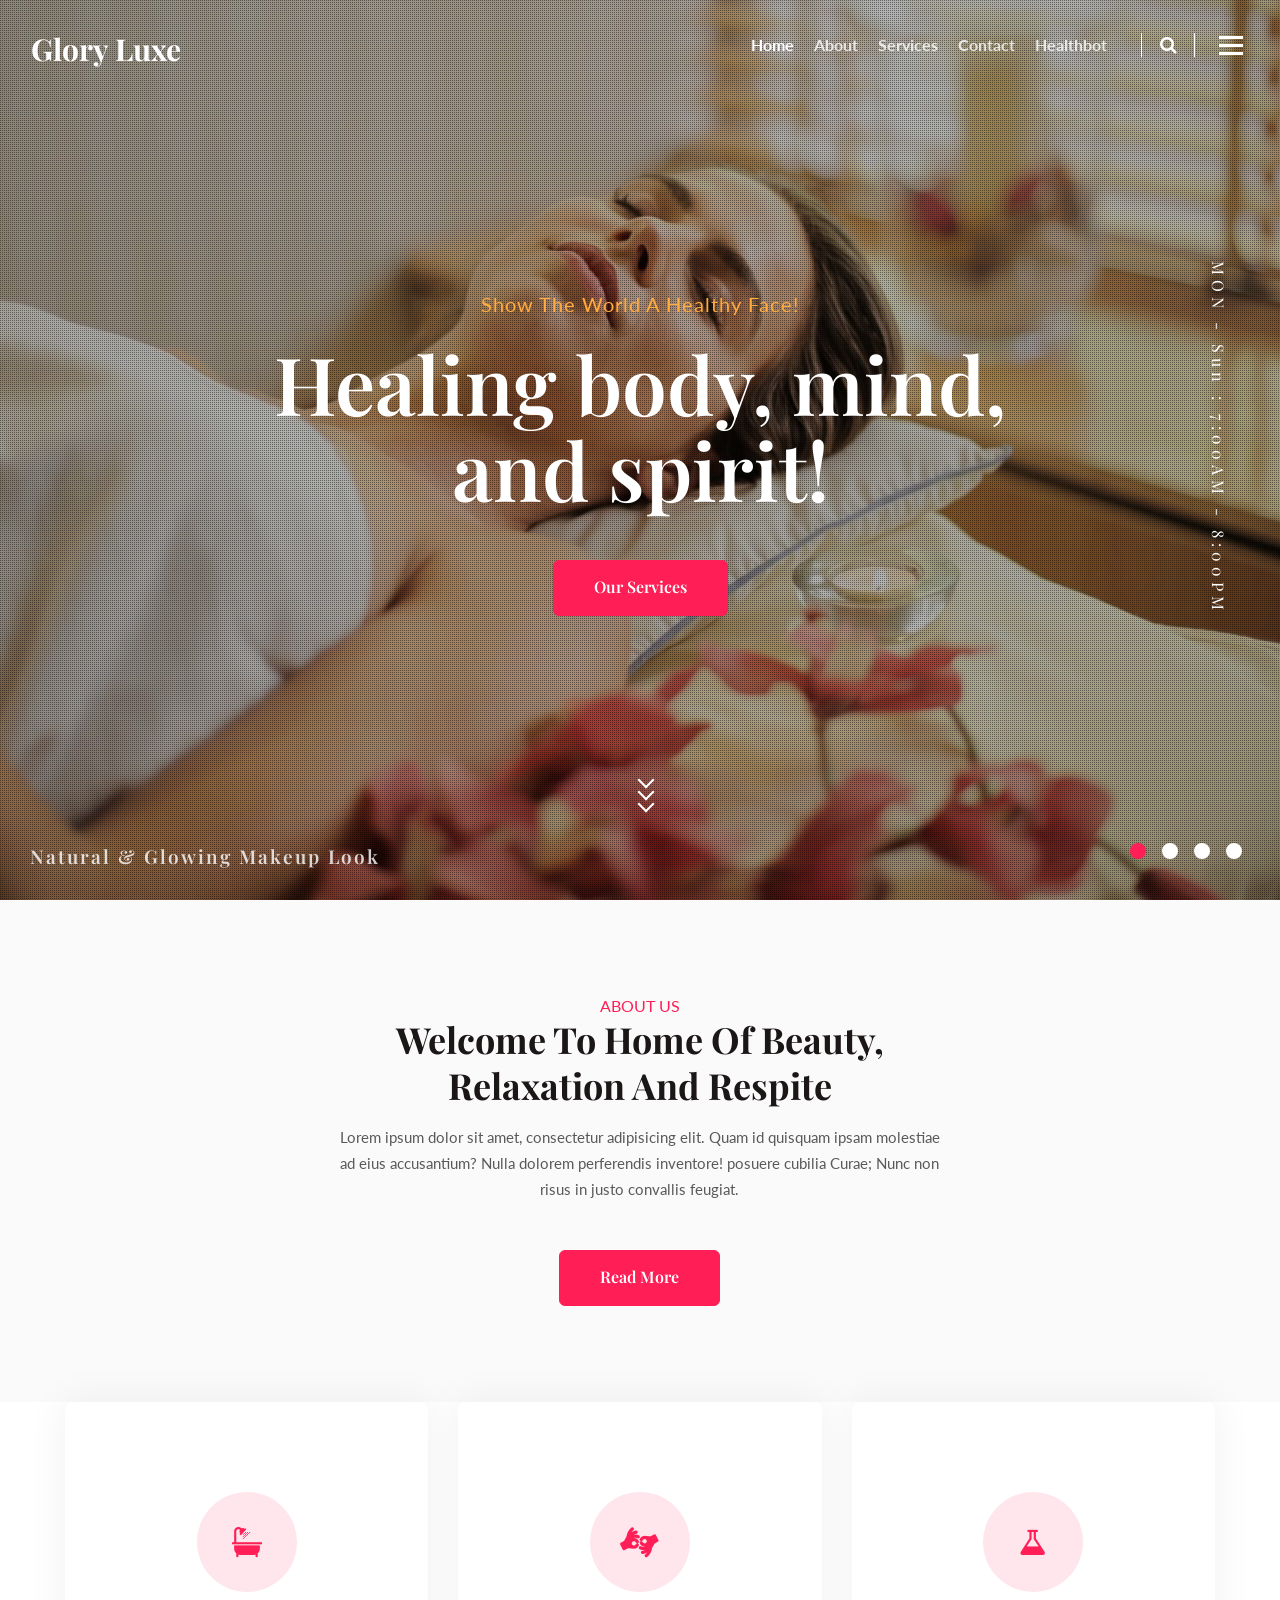
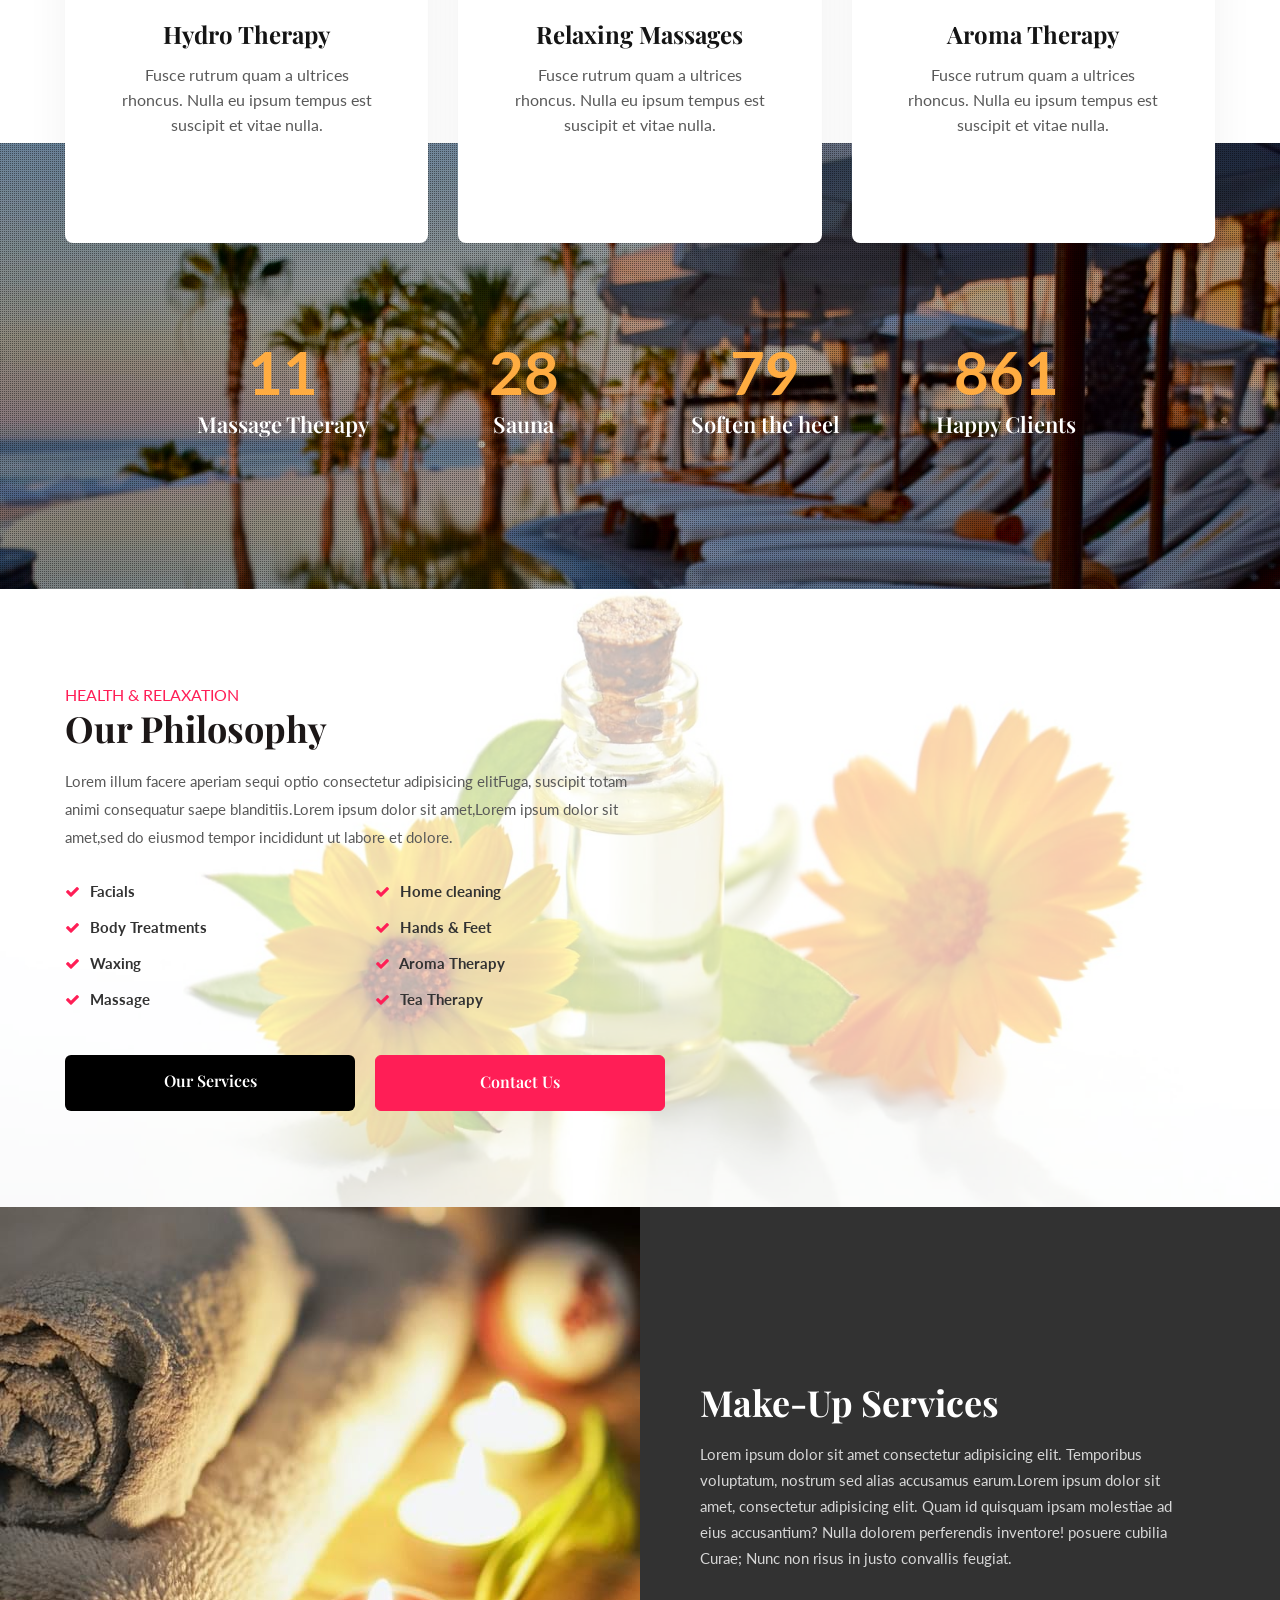
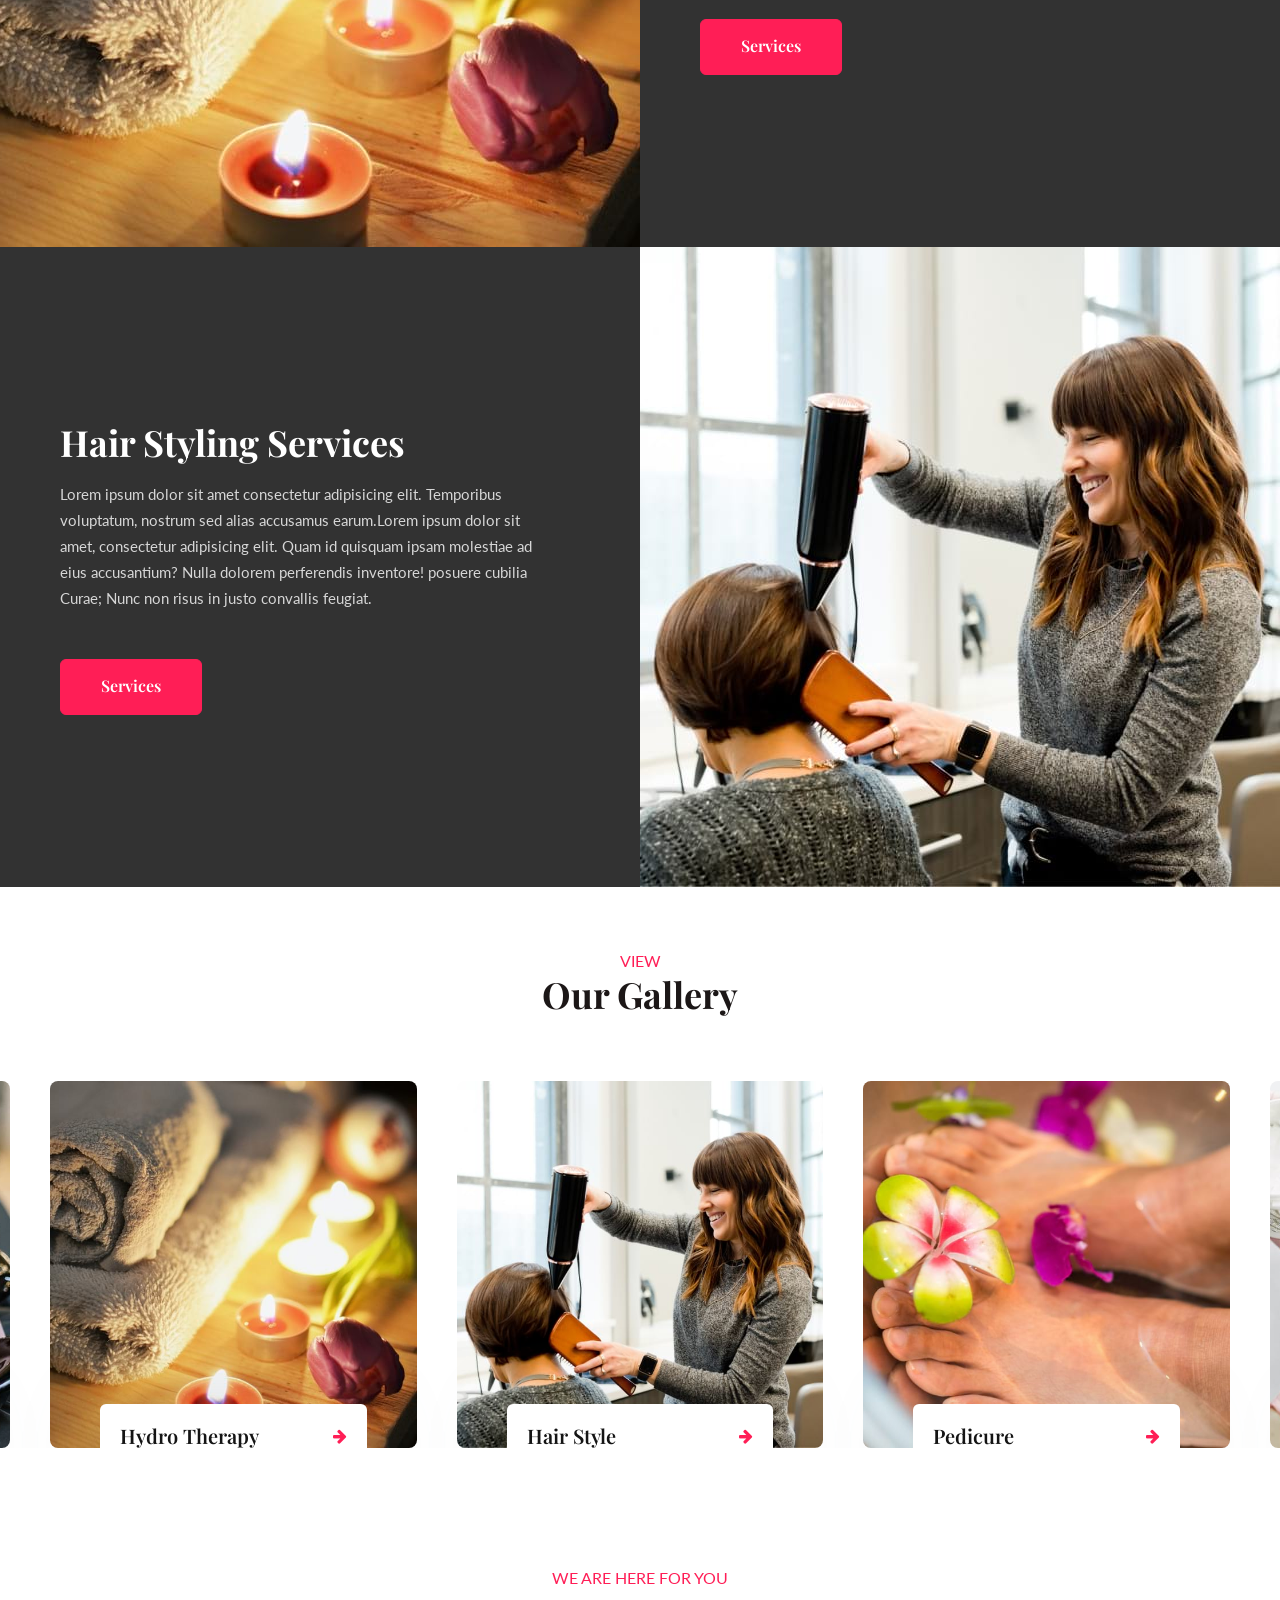
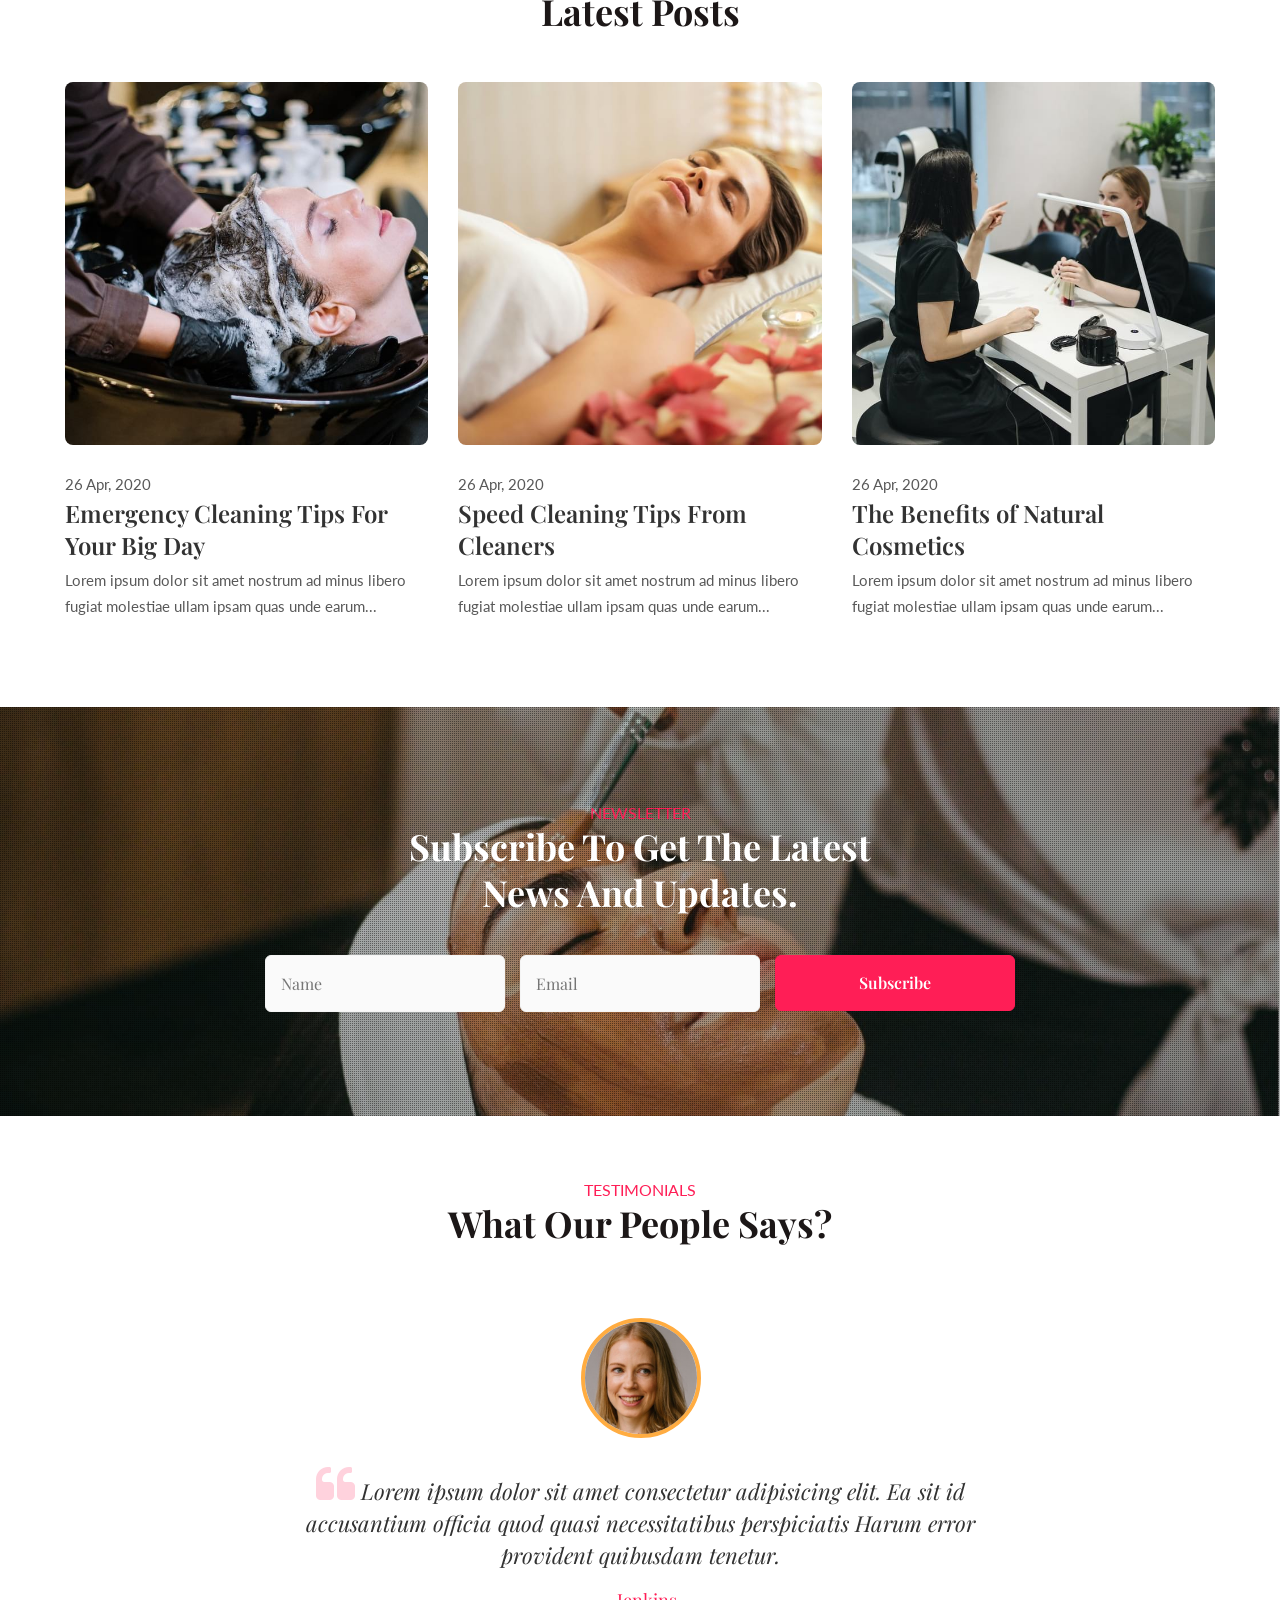
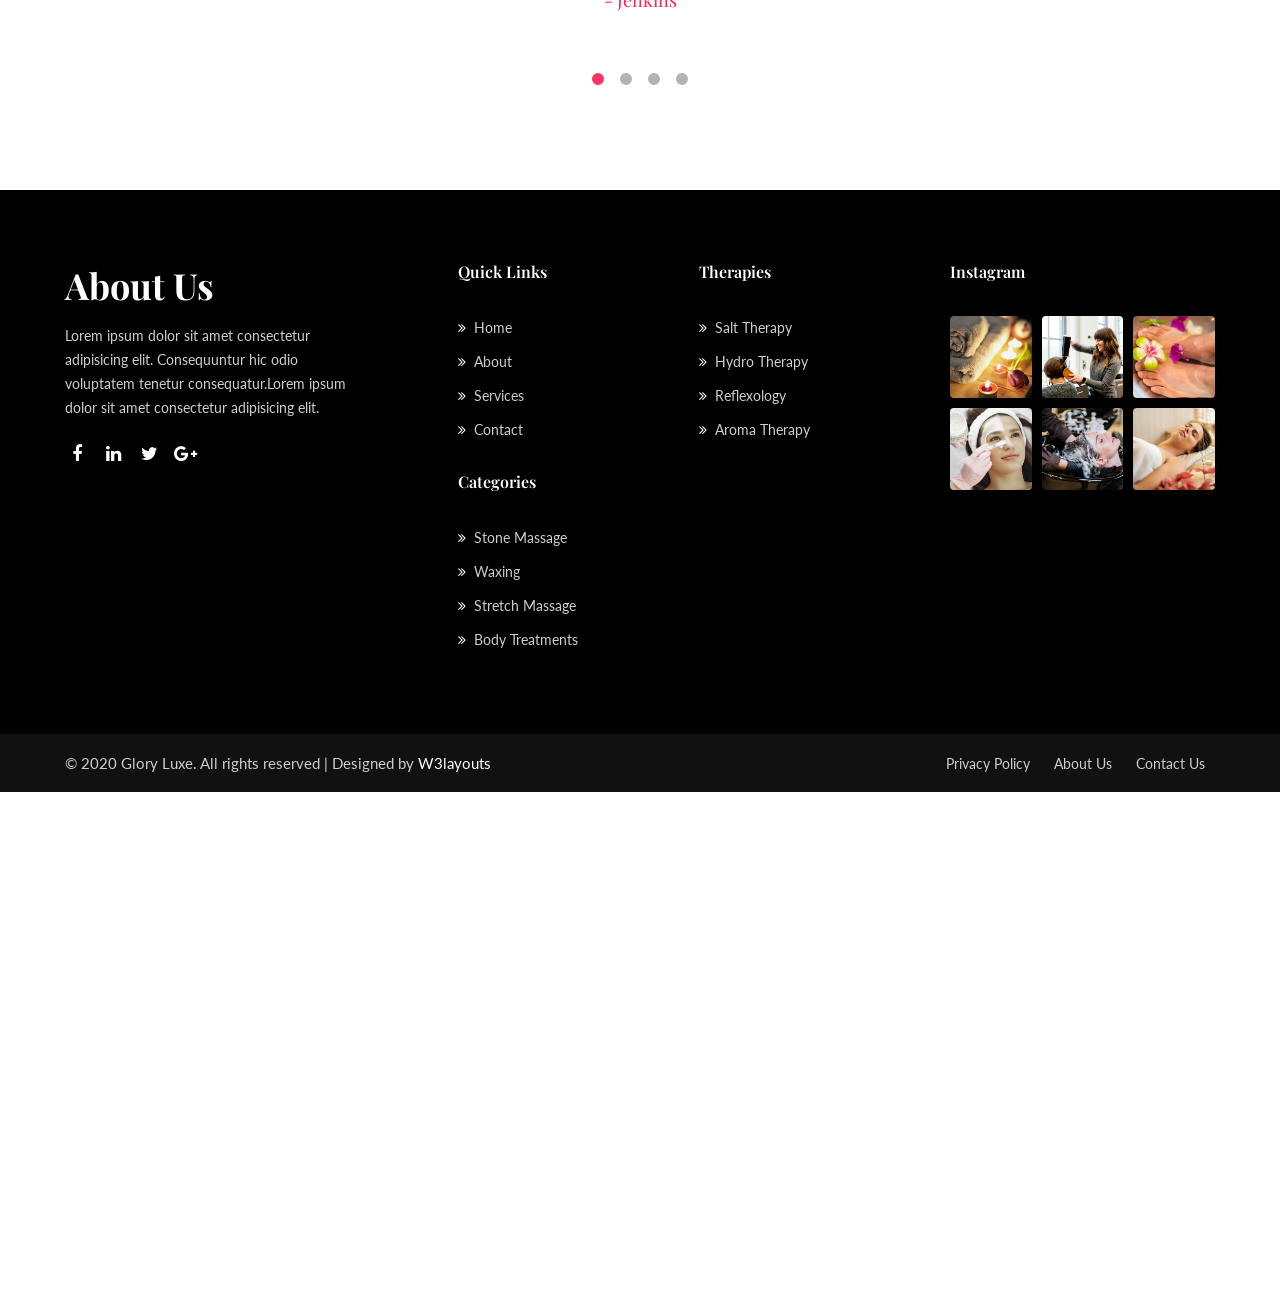
==== commit df9b1e33: "Update index.html" ====
--- a/index.html
+++ b/index.html
@@ -1,7 +1,4 @@
-<!--
-Author: W3layouts
-Author URL: http://w3layouts.com
--->
+
 <!doctype html>
 <html lang="zxx">
 
@@ -55,6 +52,9 @@
 						
 						<li class="nav-item">
 							<a class="nav-link" href="contact.html">Contact</a>
+							
+						<li class="nav-item">
+							<a class="nav-link" href="healthbot.html">healthbot</a>
 						</li>
 					</ul>
 					<!--/search-right-->
@@ -1050,4 +1050,4 @@
 	});
 </script>
 <!--//MENU-JS-->
-<script src="assets/js/bootstrap.min.js"></script>+<script src="assets/js/bootstrap.min.js"></script>
